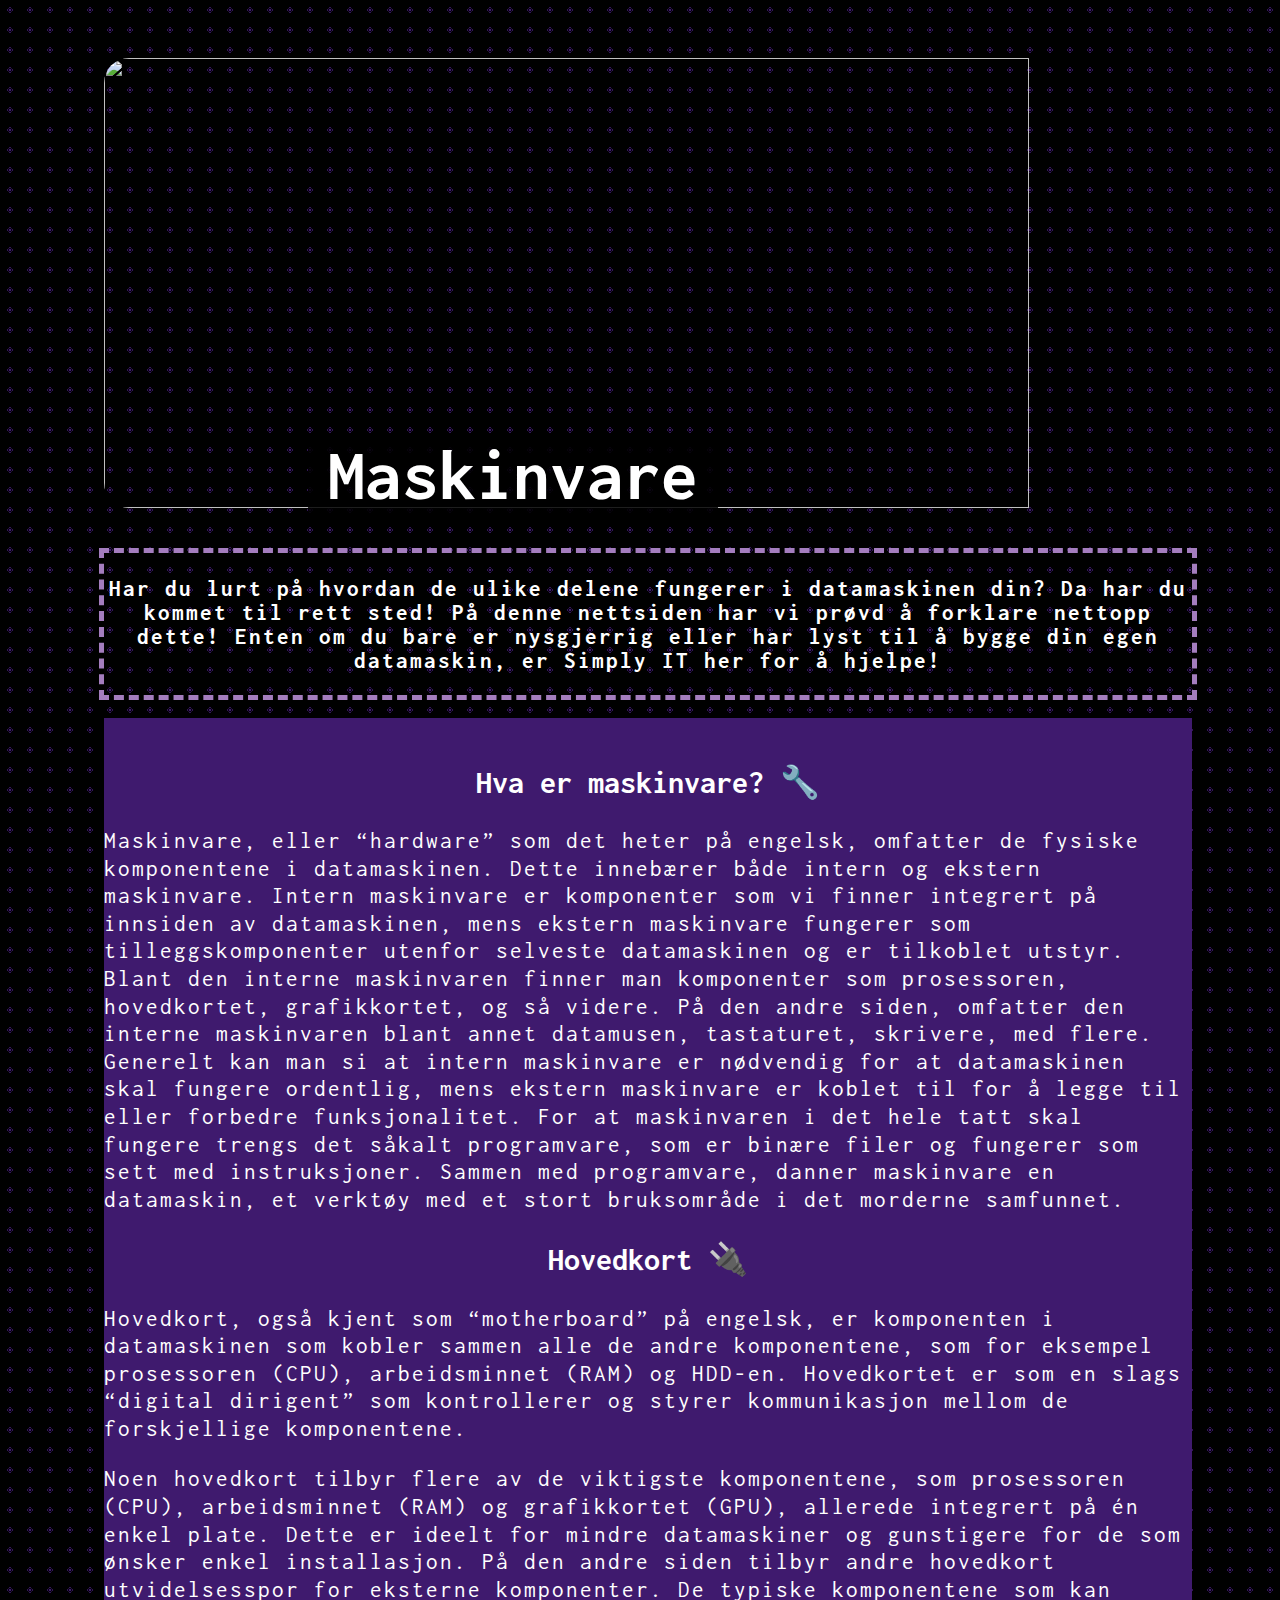
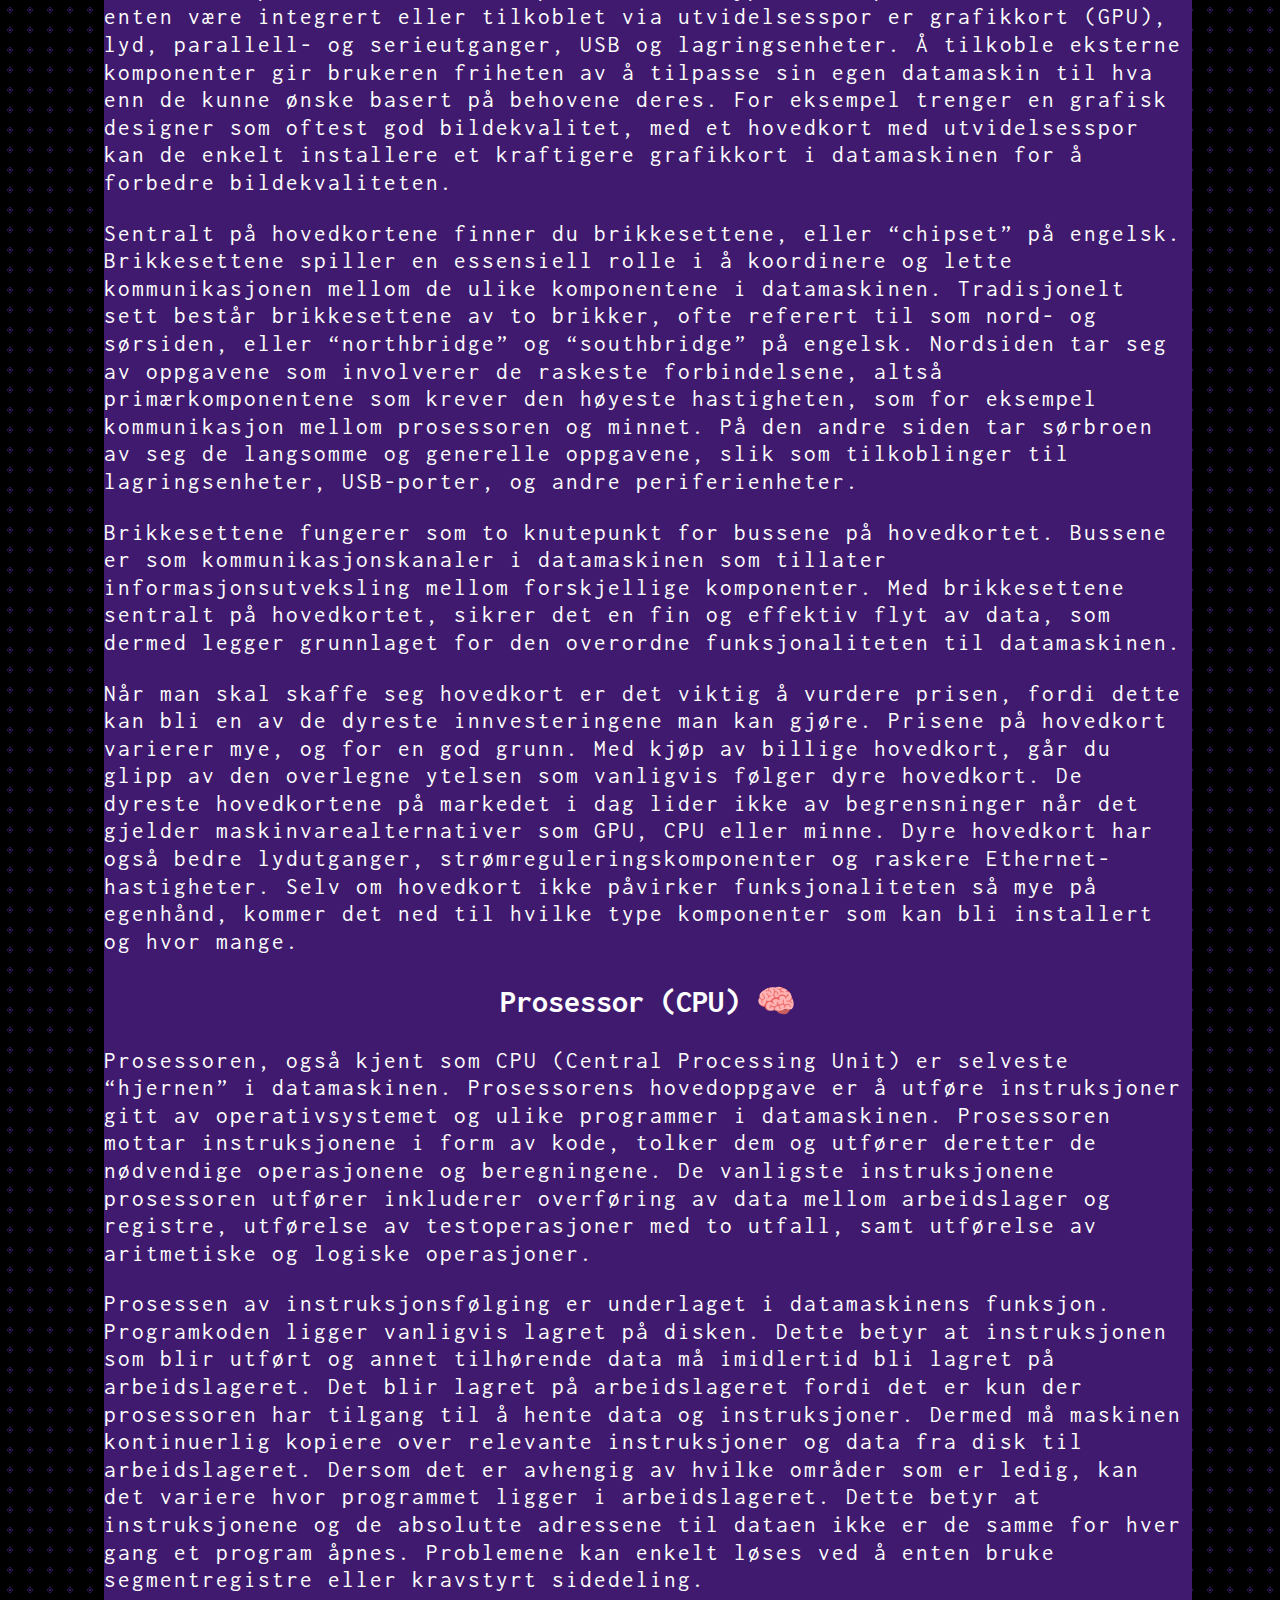
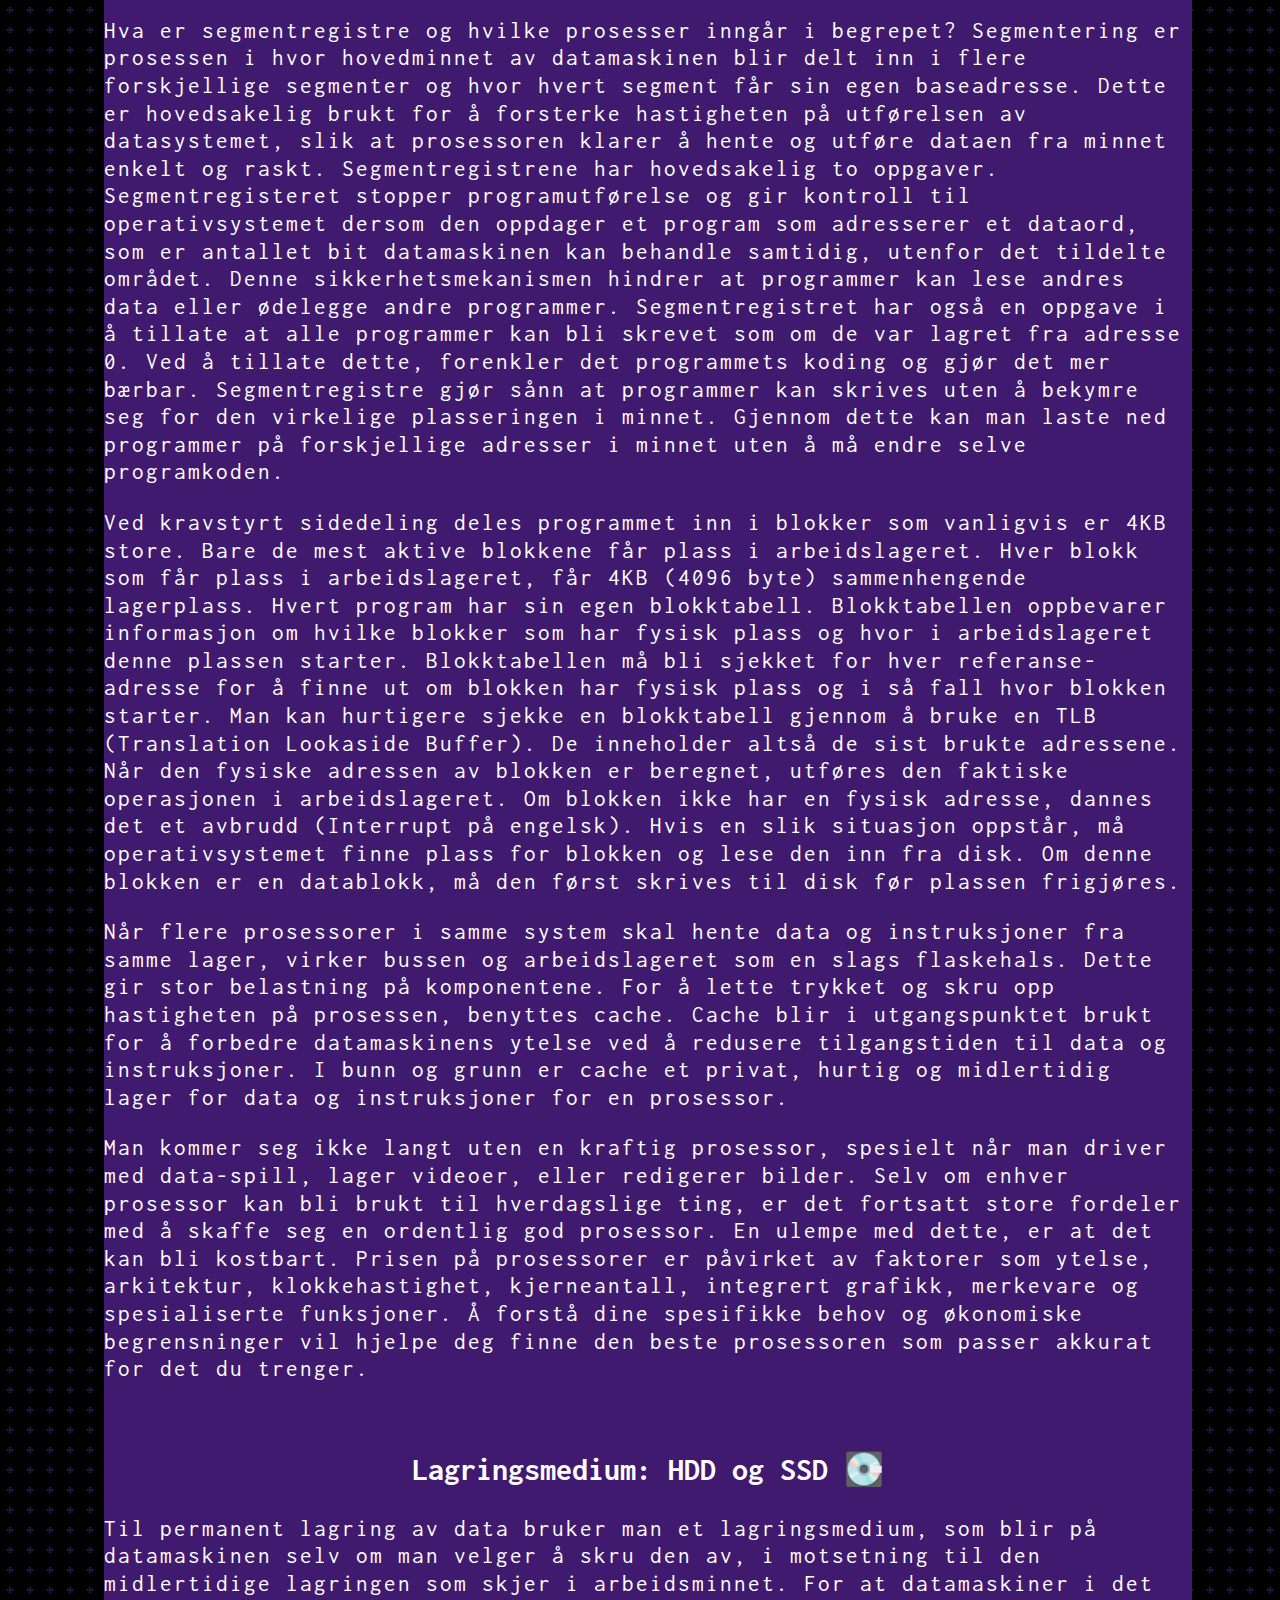
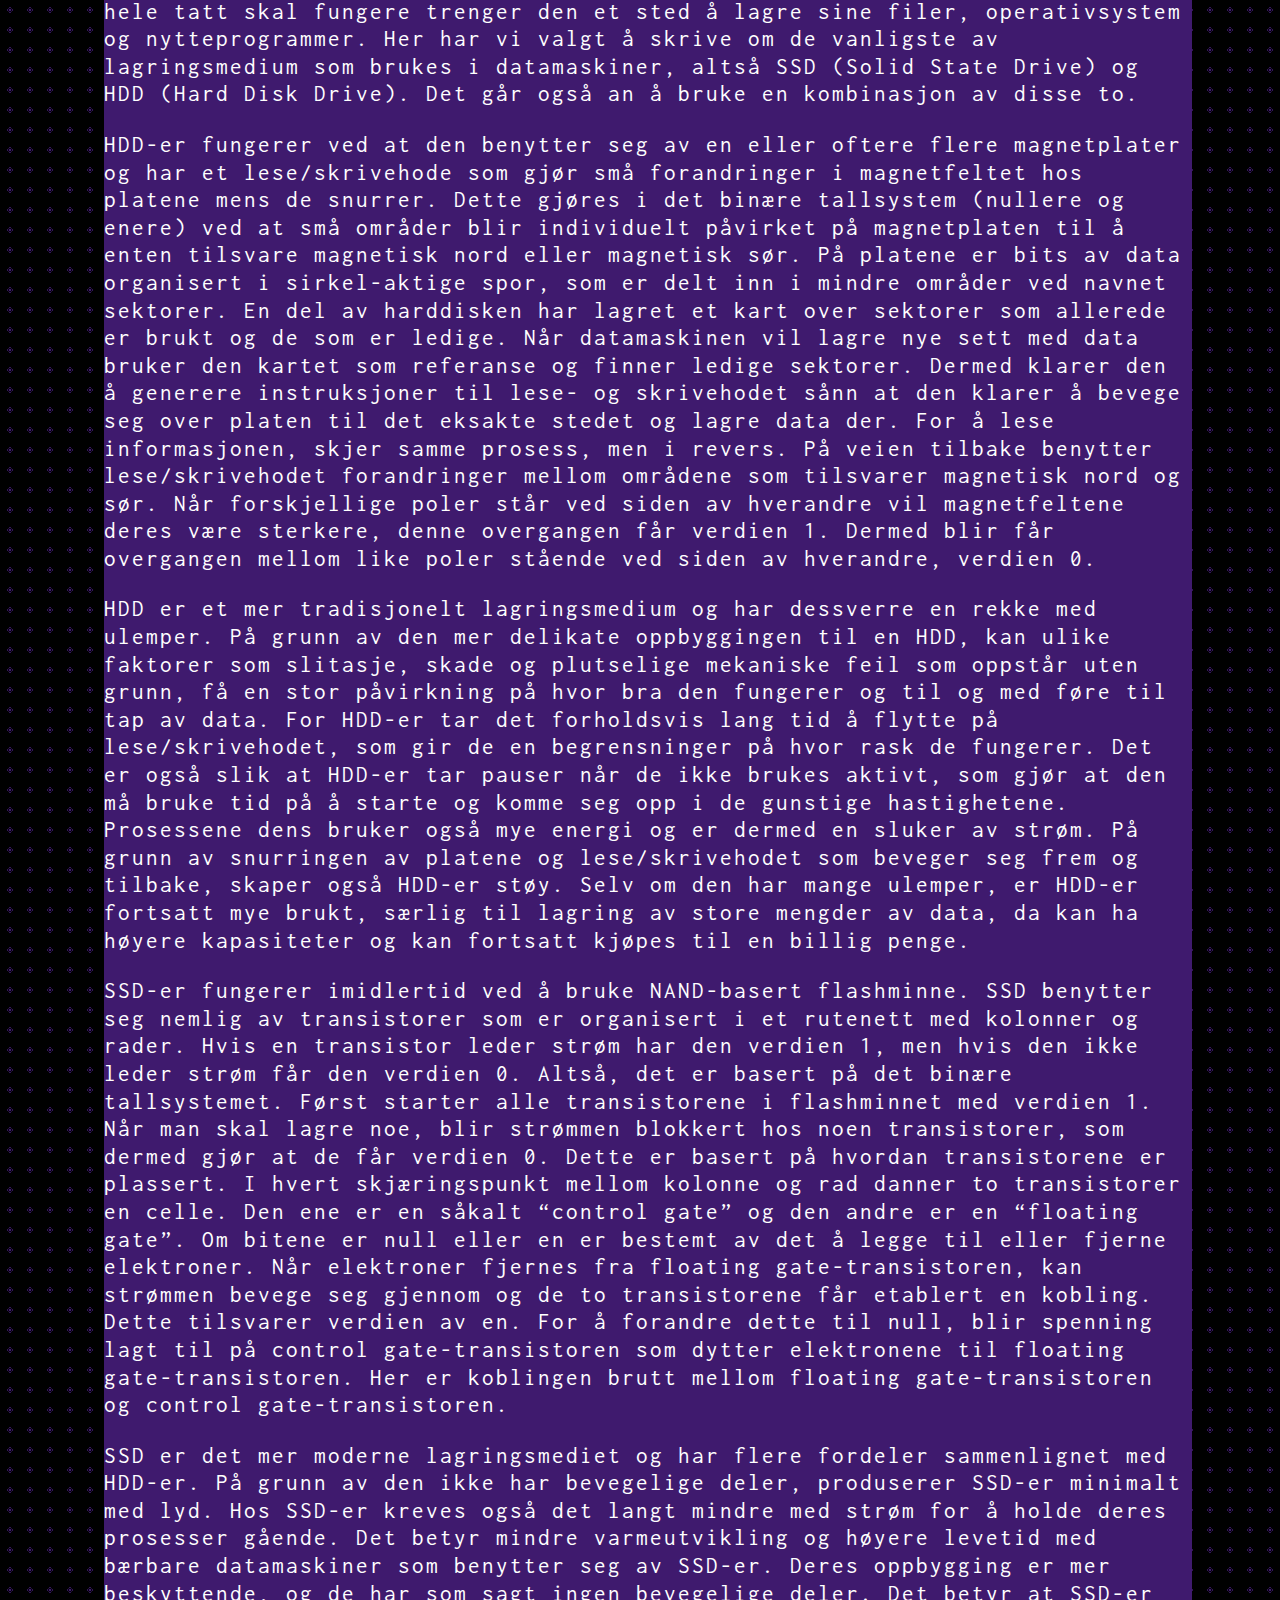
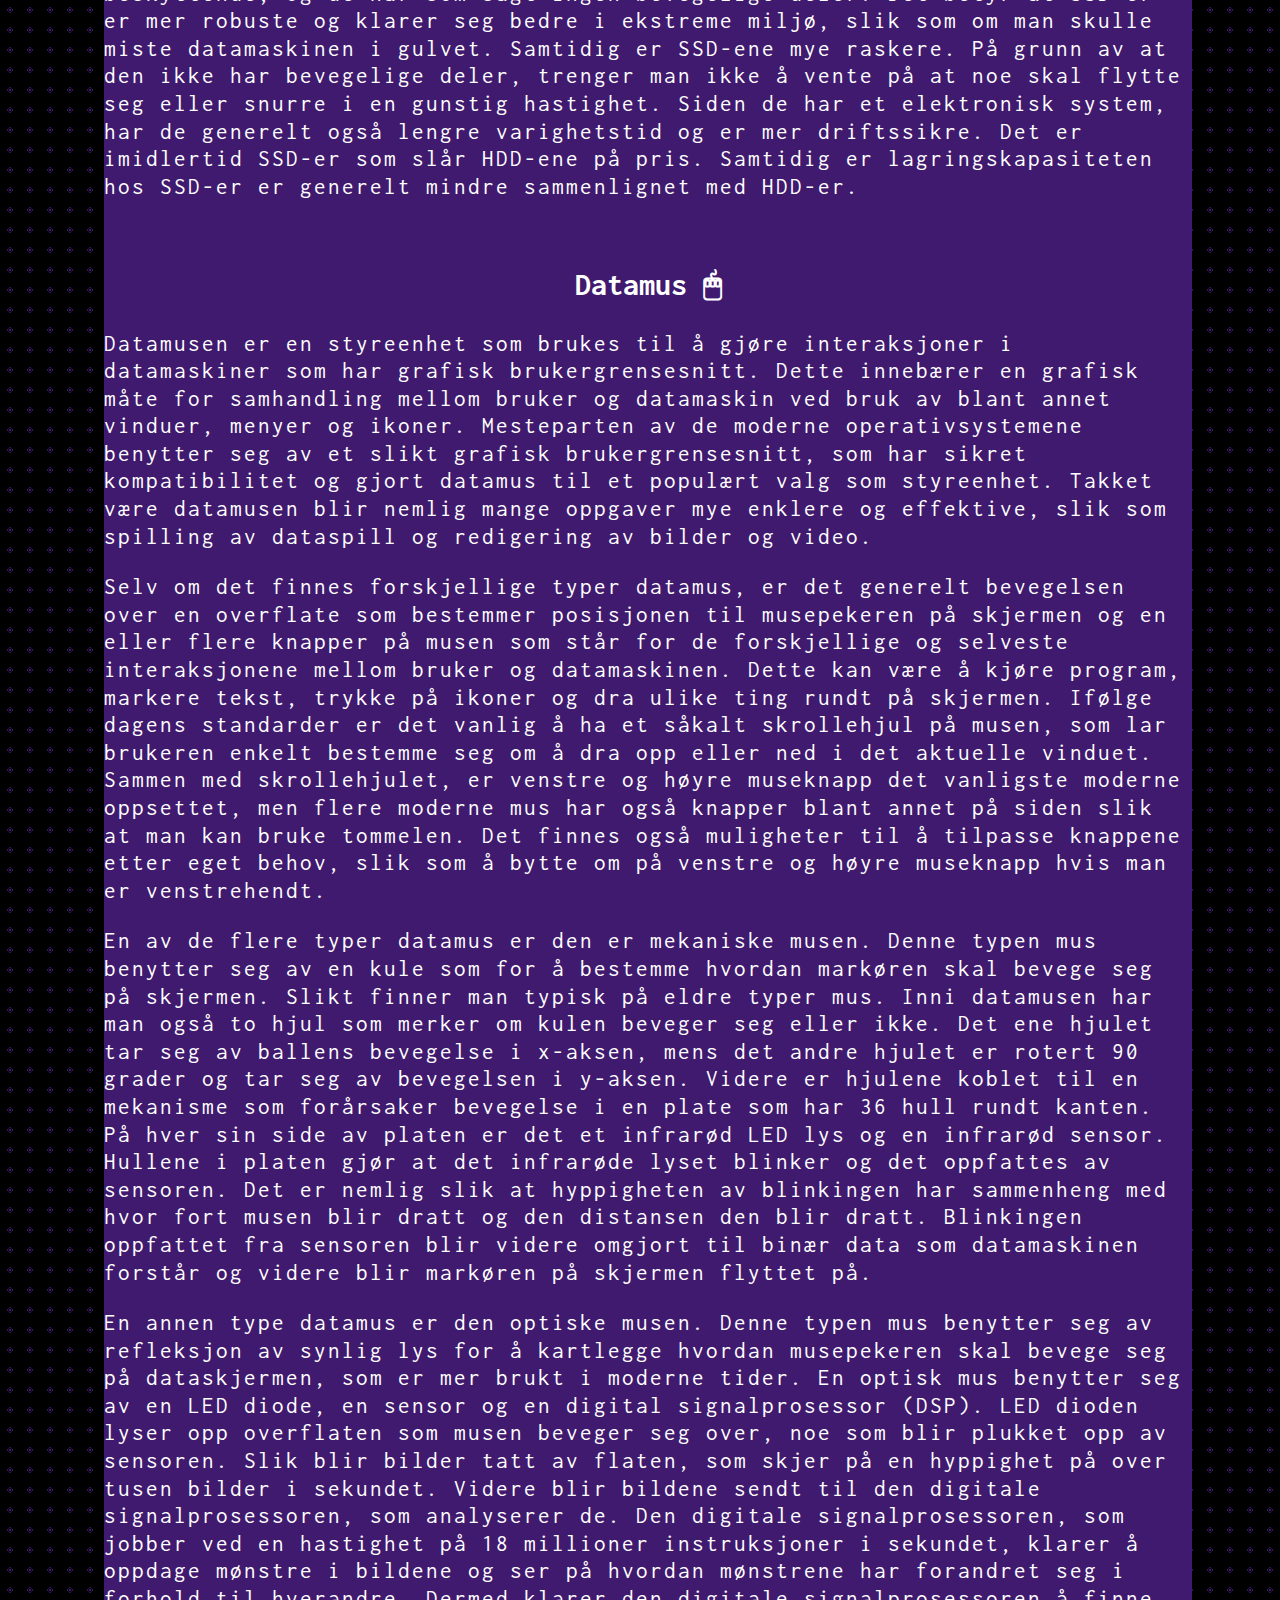
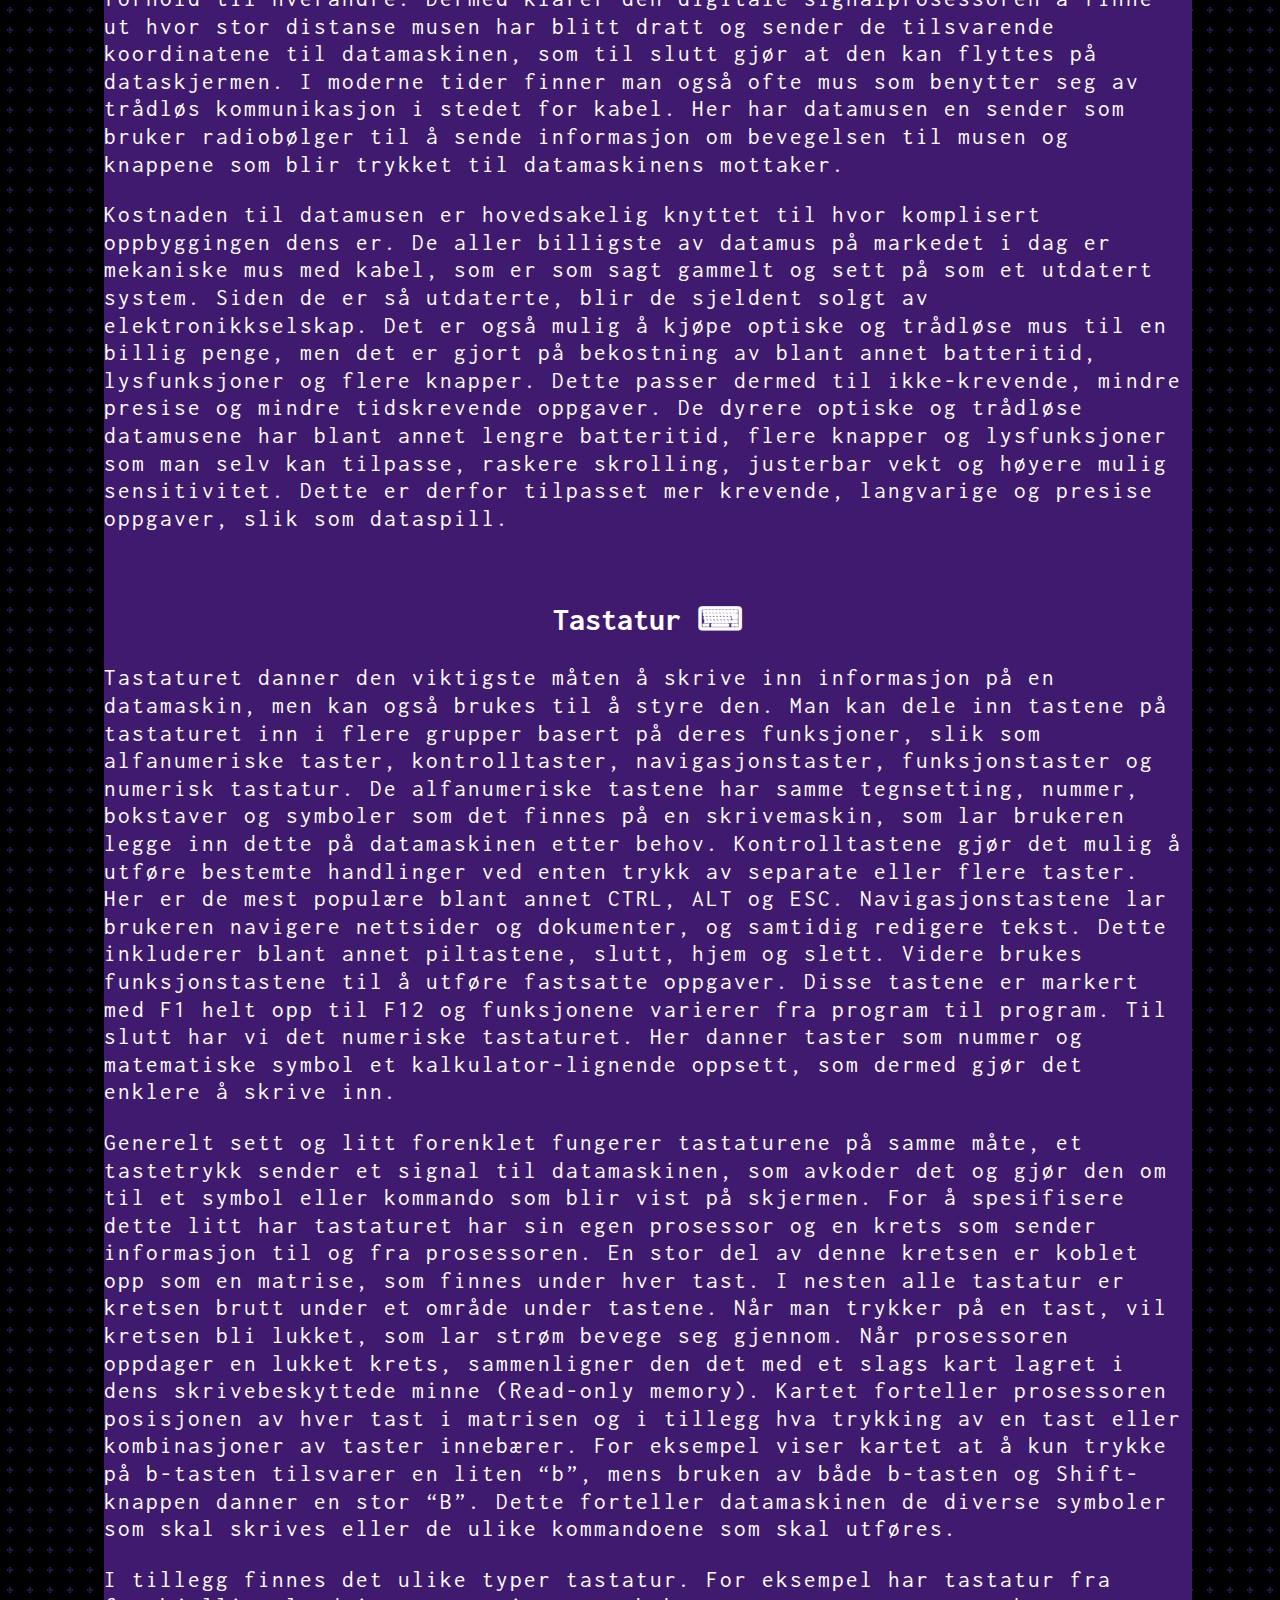
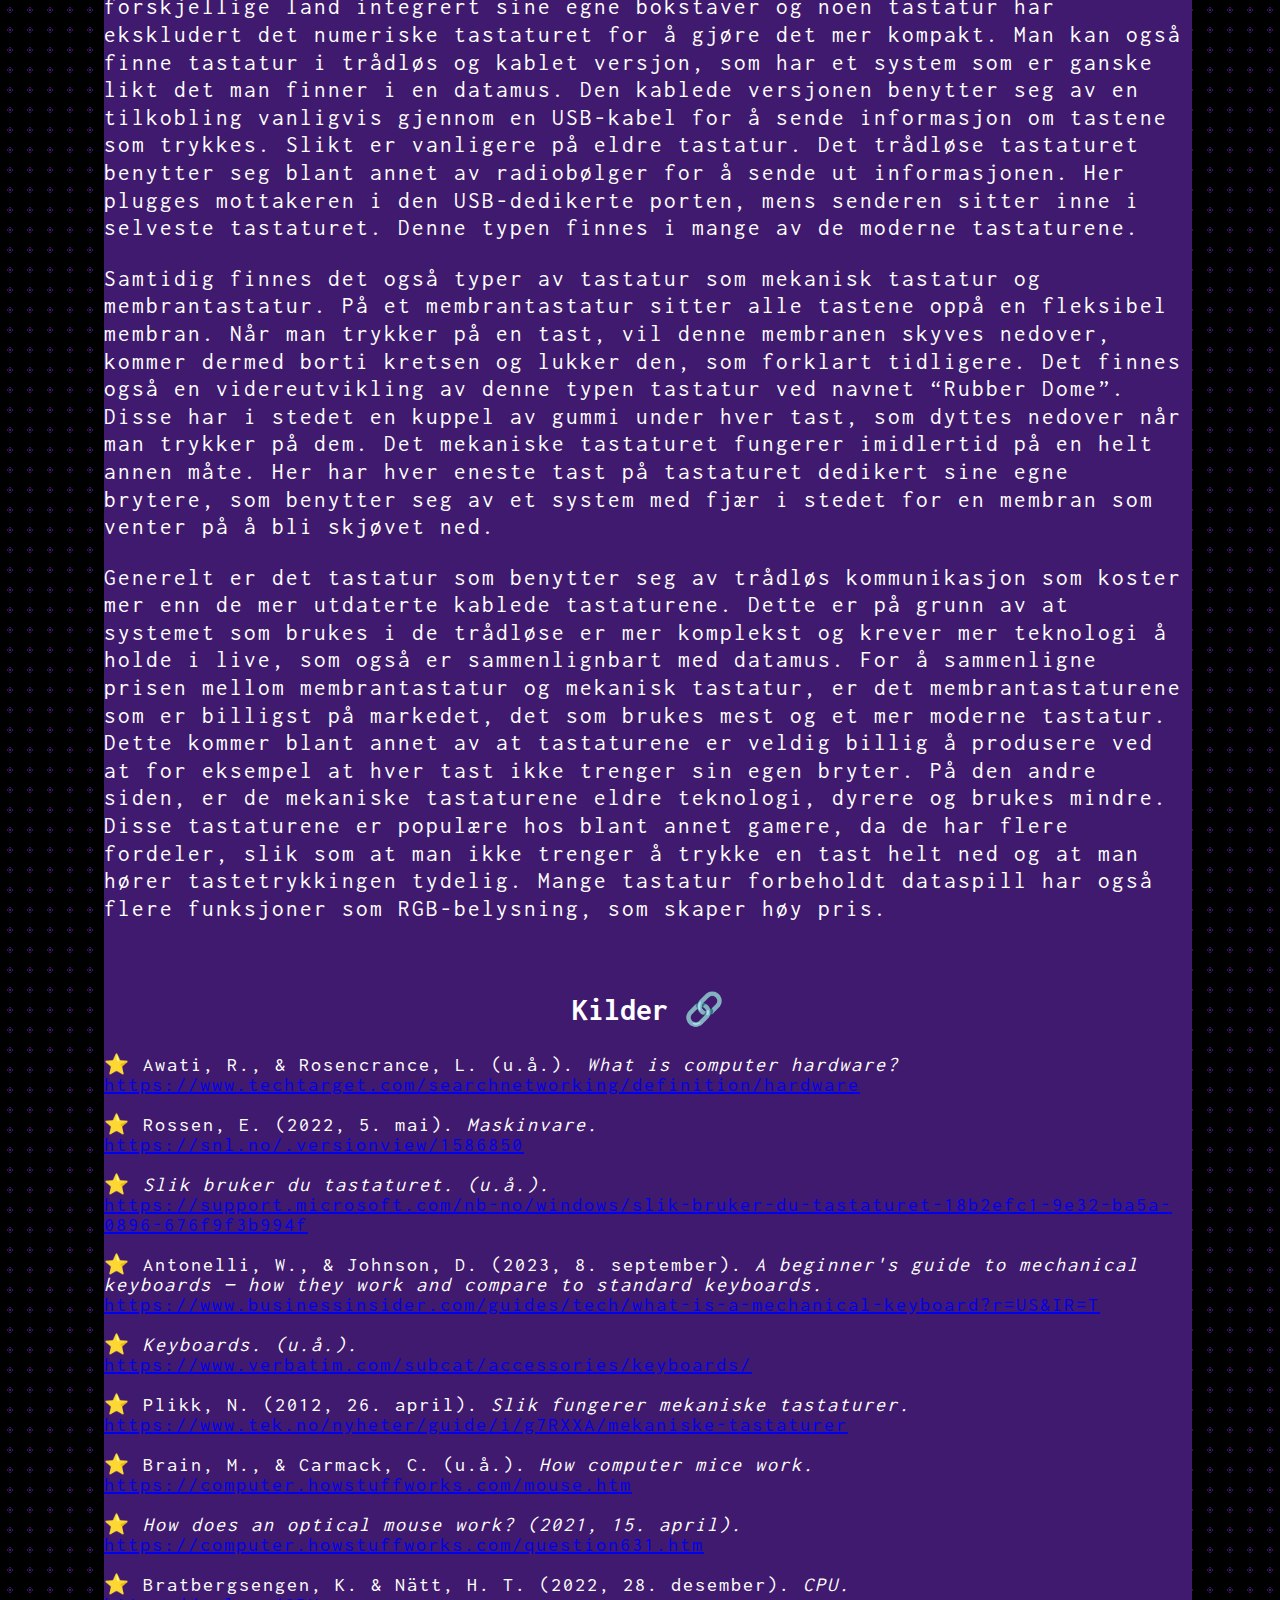
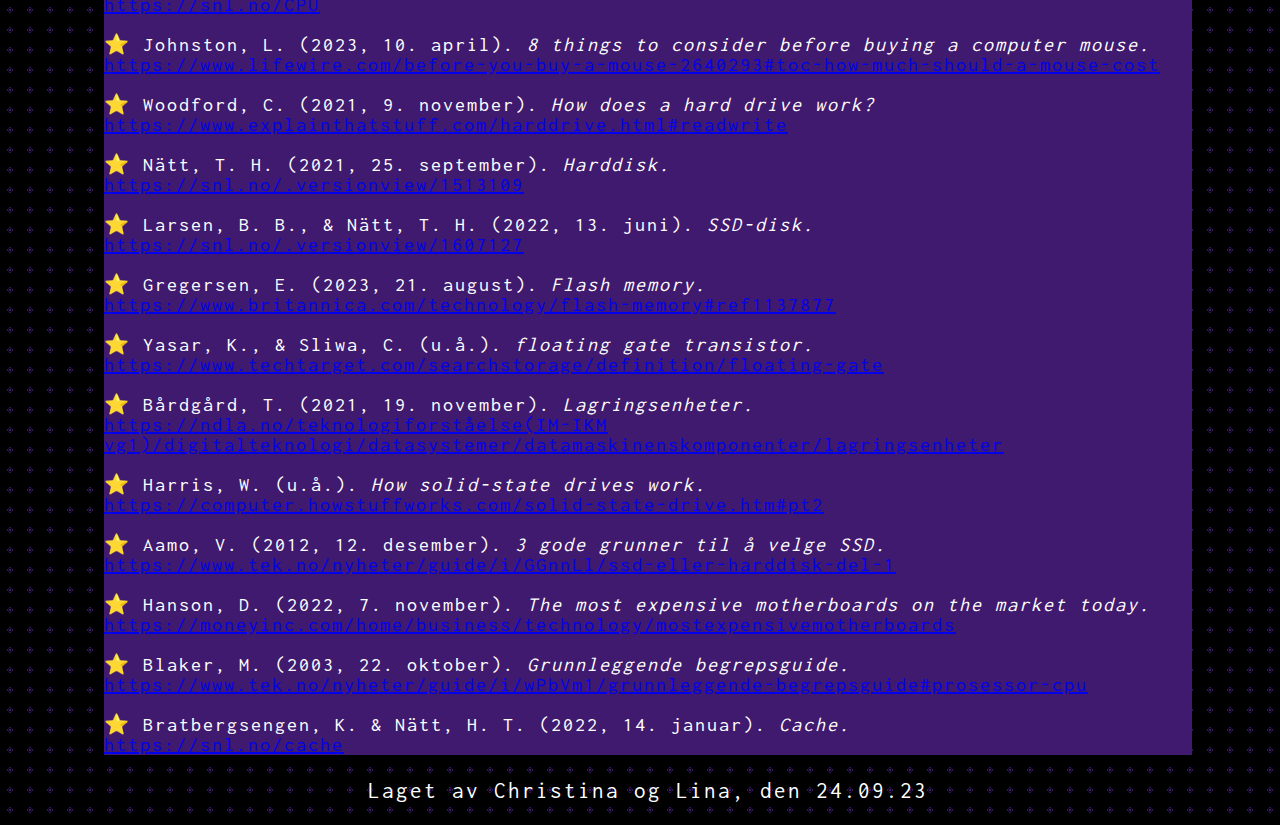
==== index.html @ 4f57393b "save" ====
<!DOCTYPE html>
<html lang="no">
<head>
    <meta charset="UTF-8">
    <meta name="viewport" content="width=device-width, initial-scale=1.0">
    <link rel="icon" type="image/x-icon" href="">
    <link rel="stylesheet" type="text/css" href="style.css">
    <link rel="icon" type="image/x-icon" href="https://media.discordapp.net/attachments/778579694262026281/1151841496878821406/favicon-32x32.png?width=40&height=40">
    <link href="https://fonts.googleapis.com/css2?family=Inconsolata&display=swap" rel="stylesheet">
    <title>Simply IT</title>
</head>
<body>
    <div class="beholder"><img src="https://www.raypcb.com/wp-content/uploads/2021/07/purple-pcb.jpg" class="kretskortbilde">
        <h1 class="tittel">Maskinvare</h1>
    </div>
    <br>
    <br>
    <div class="introduksjonsboks">
        <p><b>Har du lurt på hvordan de ulike delene fungerer i datamaskinen din? Da har du kommet til rett sted! På denne nettsiden har vi prøvd å forklare nettopp dette! Enten om du bare er nysgjerrig eller har lyst til å bygge din egen datamaskin, er Simply IT her for å hjelpe!</b></p>
    </div>
    <br>
    <div class="hovedbakgrunn">
        <br>
        <h2>Hva er maskinvare? &#x1F527;</h2>
        <p class="innhold">Maskinvare, eller “hardware” som det heter på engelsk, omfatter de fysiske komponentene i datamaskinen. Dette innebærer både intern og ekstern maskinvare. Intern maskinvare er komponenter som vi finner integrert på innsiden av datamaskinen, mens ekstern maskinvare fungerer som tilleggskomponenter utenfor selveste datamaskinen og er tilkoblet utstyr. Blant den interne maskinvaren finner man komponenter som prosessoren, hovedkortet, grafikkortet, og så videre. På den andre siden, omfatter den interne maskinvaren blant annet datamusen, tastaturet, skrivere, med flere. Generelt kan man si at intern maskinvare er nødvendig for at datamaskinen skal fungere ordentlig, mens ekstern maskinvare er koblet til for å legge til eller forbedre funksjonalitet. For at maskinvaren i det hele tatt skal fungere trengs det såkalt programvare, som er binære filer og fungerer som sett med instruksjoner. Sammen med programvare, danner maskinvare en datamaskin, et verktøy med et stort bruksområde i det morderne samfunnet.</p>
        <h2>Hovedkort &#x1F50C;</h2>
        <p class="innhold">Hovedkort, også kjent som “motherboard” på engelsk, er komponenten i datamaskinen som kobler sammen alle de andre komponentene, som for eksempel prosessoren (CPU), arbeidsminnet (RAM) og HDD-en. Hovedkortet er som en slags “digital dirigent” som kontrollerer og styrer kommunikasjon mellom de forskjellige komponentene.</p>
        <p class="innhold">Noen hovedkort tilbyr flere av de viktigste komponentene, som prosessoren (CPU), arbeidsminnet (RAM) og grafikkortet (GPU), allerede integrert på én enkel plate. Dette er ideelt for mindre datamaskiner og gunstigere for de som ønsker enkel installasjon. På den andre siden tilbyr andre hovedkort utvidelsesspor for eksterne komponenter. De typiske komponentene som kan enten være integrert eller tilkoblet via utvidelsesspor er grafikkort (GPU), lyd, parallell- og serieutganger, USB og lagringsenheter. Å tilkoble eksterne komponenter gir brukeren friheten av å tilpasse sin egen datamaskin til hva enn de kunne ønske basert på behovene deres. For eksempel trenger en grafisk designer som oftest god bildekvalitet, med et hovedkort med utvidelsesspor kan de enkelt installere et kraftigere grafikkort i datamaskinen for å forbedre bildekvaliteten.</p>
        <p class="innhold">Sentralt på hovedkortene finner du brikkesettene, eller “chipset” på engelsk. Brikkesettene spiller en essensiell rolle i å koordinere og lette kommunikasjonen mellom de ulike komponentene i datamaskinen. Tradisjonelt sett består brikkesettene av to brikker, ofte referert til som nord- og sørsiden, eller “northbridge” og “southbridge” på engelsk. Nordsiden tar seg av oppgavene som involverer de raskeste forbindelsene, altså primærkomponentene som krever den høyeste hastigheten, som for eksempel kommunikasjon mellom prosessoren og minnet. På den andre siden tar sørbroen av seg de langsomme og generelle oppgavene, slik som tilkoblinger til lagringsenheter, USB-porter, og andre periferienheter.</p>
        <p class="innhold">Brikkesettene fungerer som to knutepunkt for bussene på hovedkortet. Bussene er som kommunikasjonskanaler i datamaskinen som tillater informasjonsutveksling mellom forskjellige komponenter. Med brikkesettene sentralt på hovedkortet, sikrer det en fin og effektiv flyt av data, som dermed legger grunnlaget for den overordne funksjonaliteten til datamaskinen.</p>
        <p class="innhold">Når man skal skaffe seg hovedkort er det viktig å vurdere prisen, fordi dette kan bli en av de dyreste innvesteringene man kan gjøre. Prisene på hovedkort varierer mye, og for en god grunn. Med kjøp av billige hovedkort, går du glipp av den overlegne ytelsen som vanligvis følger dyre hovedkort. De dyreste hovedkortene på markedet i dag lider ikke av begrensninger når det gjelder maskinvarealternativer som GPU, CPU eller minne. Dyre hovedkort har også bedre lydutganger, strømreguleringskomponenter og raskere Ethernet-hastigheter. Selv om hovedkort ikke påvirker funksjonaliteten så mye på egenhånd, kommer det ned til hvilke type komponenter som kan bli installert og hvor mange.</p>
        <h2>Prosessor (CPU) &#x1F9E0;</h2>
        <p class="innhold">Prosessoren, også kjent som CPU (Central Processing Unit) er selveste “hjernen” i datamaskinen. Prosessorens hovedoppgave er å utføre instruksjoner gitt av operativsystemet og ulike programmer i datamaskinen. Prosessoren mottar instruksjonene i form av kode, tolker dem og utfører deretter de nødvendige operasjonene og beregningene. De vanligste instruksjonene prosessoren utfører inkluderer overføring av data mellom arbeidslager og registre, utførelse av testoperasjoner med to utfall, samt utførelse av aritmetiske og logiske operasjoner.</p>
        <p class="innhold">Prosessen av instruksjonsfølging er underlaget i datamaskinens funksjon. Programkoden ligger vanligvis lagret på disken. Dette betyr at instruksjonen som blir utført og annet tilhørende data må imidlertid bli lagret på arbeidslageret. Det blir lagret på arbeidslageret fordi det er kun der prosessoren har tilgang til å hente data og instruksjoner. Dermed må maskinen kontinuerlig kopiere over relevante instruksjoner og data fra disk til arbeidslageret. Dersom det er avhengig av hvilke områder som er ledig, kan det variere hvor programmet ligger i arbeidslageret. Dette betyr at instruksjonene og de absolutte adressene til dataen ikke er de samme for hver gang et program åpnes. Problemene kan enkelt løses ved å enten bruke segmentregistre eller kravstyrt sidedeling.</p>
        <p class="innhold">Hva er segmentregistre og hvilke prosesser inngår i begrepet? Segmentering er prosessen i hvor hovedminnet av datamaskinen blir delt inn i flere forskjellige segmenter og hvor hvert segment får sin egen baseadresse. Dette er hovedsakelig brukt for å forsterke hastigheten på utførelsen av datasystemet, slik at prosessoren klarer å hente og utføre dataen fra minnet enkelt og raskt. Segmentregistrene har hovedsakelig to oppgaver. Segmentregisteret stopper programutførelse og gir kontroll til operativsystemet dersom den oppdager et program som adresserer et dataord, som er antallet bit datamaskinen kan behandle samtidig, utenfor det tildelte området. Denne sikkerhetsmekanismen hindrer at programmer kan lese andres data eller ødelegge andre programmer. Segmentregistret har også en oppgave i å tillate at alle programmer kan bli skrevet som om de var lagret fra adresse 0. Ved å tillate dette, forenkler det programmets koding og gjør det mer bærbar. Segmentregistre gjør sånn at programmer kan skrives uten å bekymre seg for den virkelige plasseringen i minnet. Gjennom dette kan man laste ned programmer på forskjellige adresser i minnet uten å må endre selve programkoden.</p>
        <p class="innhold">Ved kravstyrt sidedeling deles programmet inn i blokker som vanligvis er 4KB store. Bare de mest aktive blokkene får plass i arbeidslageret. Hver blokk som får plass i arbeidslageret, får 4KB (4096 byte) sammenhengende lagerplass. Hvert program har sin egen blokktabell. Blokktabellen oppbevarer informasjon om hvilke blokker som har fysisk plass og hvor i arbeidslageret denne plassen starter. Blokktabellen må bli sjekket for hver referanse-adresse for å finne ut om blokken har fysisk plass og i så fall hvor blokken starter. Man kan hurtigere sjekke en blokktabell gjennom å bruke en TLB (Translation Lookaside Buffer). De inneholder altså de sist brukte adressene. Når den fysiske adressen av blokken er beregnet, utføres den faktiske operasjonen i arbeidslageret. Om blokken ikke har en fysisk adresse, dannes det et avbrudd (Interrupt på engelsk). Hvis en slik situasjon oppstår, må operativsystemet finne plass for blokken og lese den inn fra disk. Om denne blokken er en datablokk, må den først skrives til disk før plassen frigjøres.</p>
        <p class="innhold">Når flere prosessorer i samme system skal hente data og instruksjoner fra samme lager, virker bussen og arbeidslageret som en slags flaskehals. Dette gir stor belastning på komponentene. For å lette trykket og skru opp hastigheten på prosessen, benyttes cache. Cache blir i utgangspunktet brukt for å forbedre datamaskinens ytelse ved å redusere tilgangstiden til data og instruksjoner. I bunn og grunn er cache et privat, hurtig og midlertidig lager for data og instruksjoner for en prosessor.</p>
        <p class="innhold">Man kommer seg ikke langt uten en kraftig prosessor, spesielt når man driver med data-spill, lager videoer, eller redigerer bilder. Selv om enhver prosessor kan bli brukt til hverdagslige ting, er det fortsatt store fordeler med å skaffe seg en ordentlig god prosessor. En ulempe med dette, er at det kan bli kostbart. Prisen på prosessorer er påvirket av faktorer som ytelse, arkitektur, klokkehastighet, kjerneantall, integrert grafikk, merkevare og spesialiserte funksjoner. Å forstå dine spesifikke behov og økonomiske begrensninger vil hjelpe deg finne den beste prosessoren som passer akkurat for det du trenger.</p>
        <br>
        <h2>Lagringsmedium: HDD og SSD &#x1F4BD;</h2>
        <p class="innhold">Til permanent lagring av data bruker man et lagringsmedium, som blir på datamaskinen selv om man velger å skru den av, i motsetning til den midlertidige lagringen som skjer i arbeidsminnet. For at datamaskiner i det hele tatt skal fungere trenger den et sted å lagre sine filer, operativsystem og nytteprogrammer. Her har vi valgt å skrive om de vanligste av lagringsmedium som brukes i datamaskiner, altså SSD (Solid State Drive) og HDD (Hard Disk Drive). Det går også an å bruke en kombinasjon av disse to.</p>
        <p class="innhold">HDD-er fungerer ved at den benytter seg av en eller oftere flere magnetplater og har et lese/skrivehode som gjør små forandringer i magnetfeltet hos platene mens de snurrer. Dette gjøres i det binære tallsystem (nullere og enere) ved at små områder blir individuelt påvirket på magnetplaten til å enten tilsvare magnetisk nord eller magnetisk sør. På platene er bits av data organisert i sirkel-aktige spor, som er delt inn i mindre områder ved navnet sektorer. En del av harddisken har lagret et kart over sektorer som allerede er brukt og de som er ledige. Når datamaskinen vil lagre nye sett med data bruker den kartet som referanse og finner ledige sektorer. Dermed klarer den å generere instruksjoner til lese- og skrivehodet sånn at den klarer å bevege seg over platen til det eksakte stedet og lagre data der. For å lese informasjonen, skjer samme prosess, men i revers. På veien tilbake benytter lese/skrivehodet forandringer mellom områdene som tilsvarer magnetisk nord og sør. Når forskjellige poler står ved siden av hverandre vil magnetfeltene deres være sterkere, denne overgangen får verdien 1. Dermed blir får overgangen mellom like poler stående ved siden av hverandre, verdien 0.</p>
        <p class="innhold">HDD er et mer tradisjonelt lagringsmedium og har dessverre en rekke med ulemper. På grunn av den mer delikate oppbyggingen til en HDD, kan ulike faktorer som slitasje, skade og plutselige mekaniske feil som oppstår uten grunn, få en stor påvirkning på hvor bra den fungerer og til og med føre til tap av data. For HDD-er tar det forholdsvis lang tid å flytte på lese/skrivehodet, som gir de en begrensninger på hvor rask de fungerer. Det er også slik at HDD-er tar pauser når de ikke brukes aktivt, som gjør at den må bruke tid på å starte og komme seg opp i de gunstige hastighetene. Prosessene dens bruker også mye energi og er dermed en sluker av strøm. På grunn av snurringen av platene og lese/skrivehodet som beveger seg frem og tilbake, skaper også HDD-er støy. Selv om den har mange ulemper, er HDD-er fortsatt mye brukt, særlig til lagring av store mengder av data, da kan ha høyere kapasiteter og kan fortsatt kjøpes til en billig penge.</p>
        <p class="innhold">SSD-er fungerer imidlertid ved å bruke NAND-basert flashminne. SSD benytter seg nemlig av transistorer som er organisert i et rutenett med kolonner og rader. Hvis en transistor leder strøm har den verdien 1, men hvis den ikke leder strøm får den verdien 0. Altså, det er basert på det binære tallsystemet. Først starter alle transistorene i flashminnet med verdien 1. Når man skal lagre noe, blir strømmen blokkert hos noen transistorer, som dermed gjør at de får verdien 0. Dette er basert på hvordan transistorene er plassert. I hvert skjæringspunkt mellom kolonne og rad danner to transistorer en celle. Den ene er en såkalt “control gate” og den andre er en “floating gate”. Om bitene er null eller en er bestemt av det å legge til eller fjerne elektroner. Når elektroner fjernes fra floating gate-transistoren, kan strømmen bevege seg gjennom og de to transistorene får etablert en kobling. Dette tilsvarer verdien av en. For å forandre dette til null, blir spenning lagt til på control gate-transistoren som dytter elektronene til floating gate-transistoren. Her er koblingen brutt mellom floating gate-transistoren og control gate-transistoren.</p>
        <p class="innhold">SSD er det mer moderne lagringsmediet og har flere fordeler sammenlignet med HDD-er. På grunn av den ikke har bevegelige deler, produserer SSD-er minimalt med lyd. Hos SSD-er kreves også det langt mindre med strøm for å holde deres prosesser gående. Det betyr mindre varmeutvikling og høyere levetid med bærbare datamaskiner som benytter seg av SSD-er. Deres oppbygging er mer beskyttende, og de har som sagt ingen bevegelige deler. Det betyr at SSD-er er mer robuste og klarer seg bedre i ekstreme miljø, slik som om man skulle miste datamaskinen i gulvet. Samtidig er SSD-ene mye raskere. På grunn av at den ikke har bevegelige deler, trenger man ikke å vente på at noe skal flytte seg eller snurre i en gunstig hastighet. Siden de har et elektronisk system, har de generelt også lengre varighetstid og er mer driftssikre. Det er imidlertid SSD-er som slår HDD-ene på pris. Samtidig er lagringskapasiteten hos SSD-er er generelt mindre sammenlignet med HDD-er. </p>
        <br>
        <h2>Datamus &#x1F5B1;</h2>
        <p class="innhold">Datamusen er en styreenhet som brukes til å gjøre interaksjoner i datamaskiner som har grafisk brukergrensesnitt. Dette innebærer en grafisk måte for samhandling mellom bruker og datamaskin ved bruk av blant annet vinduer, menyer og ikoner. Mesteparten av de moderne operativsystemene benytter seg av et slikt grafisk brukergrensesnitt, som har sikret kompatibilitet og gjort datamus til et populært valg som styreenhet. Takket være datamusen blir nemlig mange oppgaver mye enklere og effektive, slik som spilling av dataspill og redigering av bilder og video.</p>
        <p class="innhold">Selv om det finnes forskjellige typer datamus, er det generelt bevegelsen over en overflate som bestemmer posisjonen til musepekeren på skjermen og en eller flere knapper på musen som står for de forskjellige og selveste interaksjonene mellom bruker og datamaskinen. Dette kan være å kjøre program, markere tekst, trykke på ikoner og dra ulike ting rundt på skjermen. Ifølge dagens standarder er det vanlig å ha et såkalt skrollehjul på musen, som lar brukeren enkelt bestemme seg om å dra opp eller ned i det aktuelle vinduet. Sammen med skrollehjulet, er venstre og høyre museknapp det vanligste moderne oppsettet, men flere moderne mus har også knapper blant annet på siden slik at man kan bruke tommelen. Det finnes også muligheter til å tilpasse knappene etter eget behov, slik som å bytte om på venstre og høyre museknapp hvis man er venstrehendt.</p>
        <p class="innhold">En av de flere typer datamus er den er mekaniske musen. Denne typen mus benytter seg av en kule som for å bestemme hvordan markøren skal bevege seg på skjermen. Slikt finner man typisk på eldre typer mus. Inni datamusen har man også to hjul som merker om kulen beveger seg eller ikke. Det ene hjulet tar seg av ballens bevegelse i x-aksen, mens det andre hjulet er rotert 90 grader og tar seg av bevegelsen i y-aksen. Videre er hjulene koblet til en mekanisme som forårsaker bevegelse i en plate som har 36 hull rundt kanten. På hver sin side av platen er det et infrarød LED lys og en infrarød sensor. Hullene i platen gjør at det infrarøde lyset blinker og det oppfattes av sensoren. Det er nemlig slik at hyppigheten av blinkingen har sammenheng med hvor fort musen blir dratt og den distansen den blir dratt. Blinkingen oppfattet fra sensoren blir videre omgjort til binær data som datamaskinen forstår og videre blir markøren på skjermen flyttet på. </p>
        <p class="innhold">En annen type datamus er den optiske musen. Denne typen mus benytter seg av refleksjon av synlig lys for å kartlegge hvordan musepekeren skal bevege seg på dataskjermen, som er mer brukt i moderne tider. En optisk mus benytter seg av en LED diode, en sensor og en digital signalprosessor (DSP). LED dioden lyser opp overflaten som musen beveger seg over, noe som blir plukket opp av sensoren. Slik blir bilder tatt av flaten, som skjer på en hyppighet på over tusen bilder i sekundet. Videre blir bildene sendt til den digitale signalprosessoren, som analyserer de. Den digitale signalprosessoren, som jobber ved en hastighet på 18 millioner instruksjoner i sekundet, klarer å oppdage mønstre i bildene og ser på hvordan mønstrene har forandret seg i forhold til hverandre. Dermed klarer den digitale signalprosessoren å finne ut hvor stor distanse musen har blitt dratt og sender de tilsvarende koordinatene til datamaskinen, som til slutt gjør at den kan flyttes på dataskjermen. I moderne tider finner man også ofte mus som benytter seg av trådløs kommunikasjon i stedet for kabel. Her har datamusen en sender som bruker radiobølger til å sende informasjon om bevegelsen til musen og knappene som blir trykket til datamaskinens mottaker.</p>
        <p class="innhold">Kostnaden til datamusen er hovedsakelig knyttet til hvor komplisert oppbyggingen dens er. De aller billigste av datamus på markedet i dag er mekaniske mus med kabel, som er som sagt gammelt og sett på som et utdatert system. Siden de er så utdaterte, blir de sjeldent solgt av elektronikkselskap. Det er også mulig å kjøpe optiske og trådløse mus til en billig penge, men det er gjort på bekostning av blant annet batteritid, lysfunksjoner og flere knapper. Dette passer dermed til ikke-krevende, mindre presise og mindre tidskrevende oppgaver. De dyrere optiske og trådløse datamusene har blant annet lengre batteritid, flere knapper og lysfunksjoner som man selv kan tilpasse, raskere skrolling, justerbar vekt og høyere mulig sensitivitet. Dette er derfor tilpasset mer krevende, langvarige og presise oppgaver, slik som dataspill.</p>
        <br>
        <h2>Tastatur &#x2328;</h2>
        <p class="innhold">Tastaturet danner den viktigste måten å skrive inn informasjon på en datamaskin, men kan også brukes til å styre den. Man kan dele inn tastene på tastaturet inn i flere grupper basert på deres funksjoner, slik som alfanumeriske taster, kontrolltaster, navigasjonstaster, funksjonstaster og numerisk tastatur. De alfanumeriske tastene har samme tegnsetting, nummer, bokstaver og symboler som det finnes på en skrivemaskin, som lar brukeren legge inn dette på datamaskinen etter behov. Kontrolltastene gjør det mulig å utføre bestemte handlinger ved enten trykk av separate eller flere taster. Her er de mest populære blant annet CTRL, ALT og ESC. Navigasjonstastene lar brukeren navigere nettsider og dokumenter, og samtidig redigere tekst. Dette inkluderer blant annet piltastene, slutt, hjem og slett. Videre brukes funksjonstastene til å utføre fastsatte oppgaver. Disse tastene er markert med F1 helt opp til F12 og funksjonene varierer fra program til program. Til slutt har vi det numeriske tastaturet. Her danner taster som nummer og matematiske symbol et kalkulator-lignende oppsett, som dermed gjør det enklere å skrive inn.</p>
        <p class="innhold">Generelt sett og litt forenklet fungerer tastaturene på samme måte, et tastetrykk sender et signal til datamaskinen, som avkoder det og gjør den om til et symbol eller kommando som blir vist på skjermen. For å spesifisere dette litt har tastaturet har sin egen prosessor og en krets som sender informasjon til og fra prosessoren. En stor del av denne kretsen er koblet opp som en matrise, som finnes under hver tast. I nesten alle tastatur er kretsen brutt under et område under tastene. Når man trykker på en tast, vil kretsen bli lukket, som lar strøm bevege seg gjennom. Når prosessoren oppdager en lukket krets, sammenligner den det med et slags kart lagret i dens skrivebeskyttede minne (Read-only memory). Kartet forteller prosessoren posisjonen av hver tast i matrisen og i tillegg hva trykking av en tast eller kombinasjoner av taster innebærer. For eksempel viser kartet at å kun trykke på b-tasten tilsvarer en liten “b”, mens bruken av både b-tasten og Shift-knappen danner en stor “B”. Dette forteller datamaskinen de diverse symboler som skal skrives eller de ulike kommandoene som skal utføres.</p>
        <p class="innhold">I tillegg finnes det ulike typer tastatur. For eksempel har tastatur fra forskjellige land integrert sine egne bokstaver og noen tastatur har ekskludert det numeriske tastaturet for å gjøre det mer kompakt. Man kan også finne tastatur i trådløs og kablet versjon, som har et system som er ganske likt det man finner i en datamus. Den kablede versjonen benytter seg av en tilkobling vanligvis gjennom en USB-kabel for å sende informasjon om tastene som trykkes. Slikt er vanligere på eldre tastatur. Det trådløse tastaturet benytter seg blant annet av radiobølger for å sende ut informasjonen. Her plugges mottakeren i den USB-dedikerte porten, mens senderen sitter inne i selveste tastaturet. Denne typen finnes i mange av de moderne tastaturene.</p>
        <p class="innhold">Samtidig finnes det også typer av tastatur som mekanisk tastatur og membrantastatur. På et membrantastatur sitter alle tastene oppå en fleksibel membran. Når man trykker på en tast, vil denne membranen skyves nedover, kommer dermed borti kretsen og lukker den, som forklart tidligere. Det finnes også en videreutvikling av denne typen tastatur ved navnet “Rubber Dome”. Disse har i stedet en kuppel av gummi under hver tast, som dyttes nedover når man trykker på dem. Det mekaniske tastaturet fungerer imidlertid på en helt annen måte. Her har hver eneste tast på tastaturet dedikert sine egne brytere, som benytter seg av et system med fjær i stedet for en membran som venter på å bli skjøvet ned.</p>
        <p class="innhold">Generelt er det tastatur som benytter seg av trådløs kommunikasjon som koster mer enn de mer utdaterte kablede tastaturene. Dette er på grunn av at systemet som brukes i de trådløse er mer komplekst og krever mer teknologi å holde i live, som også er sammenlignbart med datamus. For å sammenligne prisen mellom membrantastatur og mekanisk tastatur, er det membrantastaturene som er billigst på markedet, det som brukes mest og et mer moderne tastatur. Dette kommer blant annet av at tastaturene er veldig billig å produsere ved at for eksempel at hver tast ikke trenger sin egen bryter. På den andre siden, er de mekaniske tastaturene eldre teknologi, dyrere og brukes mindre. Disse tastaturene er populære hos blant annet gamere, da de har flere fordeler, slik som at man ikke trenger å trykke en tast helt ned og at man hører tastetrykkingen tydelig. Mange tastatur forbeholdt dataspill har også flere funksjoner som RGB-belysning, som skaper høy pris.</p>
        <br>
        <h2>Kilder &#x1F517;</h2>
        <p class="kilde">&#11088; Awati, R., & Rosencrance, L. (u.å.). <i>What is computer hardware?</i><br> <a href="https://www.techtarget.com/searchnetworking/definition/hardware">https://www.techtarget.com/searchnetworking/definition/hardware</a></p>
        <p class="kilde">&#11088; Rossen, E. (2022, 5. mai). <i>Maskinvare.</i><br> <a href="https://snl.no/.versionview/1586850">https://snl.no/.versionview/1586850</a></p>
        <p class="kilde">&#11088; <i>Slik bruker du tastaturet. (u.å.).</i><br> <a href="https://support.microsoft.com/nb-no/windows/slik-bruker-du-tastaturet-18b2efc1-9e32-ba5a-0896-676f9f3b994f">https://support.microsoft.com/nb-no/windows/slik-bruker-du-tastaturet-18b2efc1-9e32-ba5a-0896-676f9f3b994f</a></p>
        <p class="kilde">&#11088; Antonelli, W., & Johnson, D. (2023, 8. september). <i>A beginner's guide to mechanical keyboards — how they work and compare to standard keyboards.</i><br> <a href="https://www.businessinsider.com/guides/tech/what-is-a-mechanical-keyboard?r=US&IR=T">https://www.businessinsider.com/guides/tech/what-is-a-mechanical-keyboard?r=US&IR=T</a></p>
        <p class="kilde">&#11088; <i>Keyboards. (u.å.).</i><br> <a href="https://www.verbatim.com/subcat/accessories/keyboards/">https://www.verbatim.com/subcat/accessories/keyboards/</a></p>
        <p class="kilde">&#11088; Plikk, N. (2012, 26. april). <i>Slik fungerer mekaniske tastaturer.</i><br> <a href="https://www.tek.no/nyheter/guide/i/g7RXXA/mekaniske-tastaturer">https://www.tek.no/nyheter/guide/i/g7RXXA/mekaniske-tastaturer</a></p>
        <p class="kilde">&#11088; Brain, M., & Carmack, C. (u.å.). <i>How computer mice work.</i><br> <a href="https://computer.howstuffworks.com/mouse.htm">https://computer.howstuffworks.com/mouse.htm</a></p>
        <p class="kilde">&#11088; <i>How does an optical mouse work? (2021, 15. april).</i><br> <a href="https://computer.howstuffworks.com/question631.htm">https://computer.howstuffworks.com/question631.htm</a></p>
        <p class="kilde">&#11088; Bratbergsengen, K. & Nätt, H. T. (2022, 28. desember). <i>CPU.</i><br> <a href="https://snl.no/CPU">https://snl.no/CPU</a></p>
        <p class="kilde">&#11088; Johnston, L. (2023, 10. april). <i>8 things to consider before buying a computer mouse.</i><br> <a href="https://www.lifewire.com/before-you-buy-a-mouse-2640293#toc-how-much-should-a-mouse-cost">https://www.lifewire.com/before-you-buy-a-mouse-2640293#toc-how-much-should-a-mouse-cost</a></p>
        <p class="kilde">&#11088; Woodford, C. (2021, 9. november). <i>How does a hard drive work?</i><br> <a href="https://www.explainthatstuff.com/harddrive.html#readwrite">https://www.explainthatstuff.com/harddrive.html#readwrite</a></p>
        <p class="kilde">&#11088; Nätt, T. H. (2021, 25. september). <i>Harddisk.</i><br> <a href="https://snl.no/.versionview/1513109">https://snl.no/.versionview/1513109</a></p>
        <p class="kilde">&#11088; Larsen, B. B., & Nätt, T. H. (2022, 13. juni). <i>SSD-disk.</i><br> <a href="https://snl.no/.versionview/1607127">https://snl.no/.versionview/1607127</a></p>
        <p class="kilde">&#11088; Gregersen, E. (2023, 21. august). <i>Flash memory.</i><br> <a href="https://www.britannica.com/technology/flash-memory#ref1137877">https://www.britannica.com/technology/flash-memory#ref1137877</a></p>
        <p class="kilde">&#11088; Yasar, K., & Sliwa, C. (u.å.). <i>floating gate transistor.</i><br> <a href="https://www.techtarget.com/searchstorage/definition/floating-gate">https://www.techtarget.com/searchstorage/definition/floating-gate</a></p>
        <p class="kilde">&#11088; Bårdgård, T. (2021, 19. november). <i>Lagringsenheter.</i><br> <a href="https://ndla.no/nb/subject:1:81b3892a-78e7-4e43-bc31-fd5f8a5090e7/topic:1:fbd3aa0a-b155-44e5-9111-e0e515775cef/topic:1:7f6b7312-6ade-47d5-80fc-7bc9e9d3ed50/topic:1:17d77e1b-0f75-4aa4-abdc-1528db9544e4/resource:8cc1a051-e06a-4f78-b1d6-9cff3b5d7e9b">https://ndla.no/teknologiforståelse(IM-IKM vg1)/digitalteknologi/datasystemer/datamaskinenskomponenter/lagringsenheter</a></p>
        <p class="kilde">&#11088; Harris, W. (u.å.). <i>How solid-state drives work.</i><br> <a href="https://computer.howstuffworks.com/solid-state-drive.htm#pt2">https://computer.howstuffworks.com/solid-state-drive.htm#pt2</a></p>
        <p class="kilde">&#11088; Aamo, V. (2012, 12. desember). <i>3 gode grunner til å velge SSD.</i><br> <a href="https://www.tek.no/nyheter/guide/i/GGnnLl/ssd-eller-harddisk-del-1">https://www.tek.no/nyheter/guide/i/GGnnLl/ssd-eller-harddisk-del-1</a></p>
        <p class="kilde">&#11088; Hanson, D. (2022, 7. november). <i>The most expensive motherboards on the market today.</i><br> <a href="https://moneyinc.com/expensive-motherboards/#:~:text=The%20Most%20Expensive%20Motherboards%20on%20the%20Market%20Today,Motherboard%20%28%241%2C199.99%20USD%20%40%20Newegg%29%20...%20Flere%20elementer">https://moneyinc.com/home/business/technology/mostexpensivemotherboards</a></p>
        <p class="kilde">&#11088; Blaker, M. (2003, 22. oktober). <i>Grunnleggende begrepsguide.</i><br> <a href="https://www.tek.no/nyheter/guide/i/wPbVm1/grunnleggende-begrepsguide#prosessor-cpu">https://www.tek.no/nyheter/guide/i/wPbVm1/grunnleggende-begrepsguide#prosessor-cpu</a></p>
        <p class="kilde">&#11088; Bratbergsengen, K. & Nätt, H. T. (2022, 14. januar). <i>Cache.</i><br> <a href="https://snl.no/cache">https://snl.no/cache</a></p>
    </div>
    <p>Laget av Christina og Lina, den 24.09.23</p>
</body>
</html>
---- style.css ----
body {
    background-color: #3f1a6e;
    background-image: radial-gradient(circle, transparent 10%, #000 10%, transparent 20%, #000 20%);
    background-size: 20px 20px;
    background-position: 0 0;
    width: 100%;
    height: 100%;
}

.beholder {
    position: relative !important;
}

.kretskortbilde {
    height: 450px;
    z-index: -1;
    width: 85%;
    margin-top: 50px;
    border-radius: 25px;
    position: relative; 
    left: 50%;
    transform: translateX(-50%);
}


.tittel {
    position: absolute;
    bottom: -50px;
    left: 300px;
    padding-left: 20px;
    padding-right: 20px;
    font-size: 73px;
    background-color: rgba(0, 0, 0, 0.842);
}


h1, p, h2 {
    color: white;
    font-family: 'Inconsolata', monospace;
    text-align: center;
}
 
h2 {
    font-size: 32px;
}

.hovedbakgrunn {
    background-color: #3f1a6e;
    margin: 0 auto;
    padding: 0;
    width: 85% 
}

.introduksjonsboks {
    border-width: 5px;
    border-style: dashed;
    border-color: rgb(164, 125, 190);
    margin: 0 auto;
    padding: 0;  
    letter-spacing: 2px;
    width: 85%;
    font-size: 25px;
}

p {
    font-size: 23px;
    letter-spacing: 2px;
}

.innhold {
    line-height: 1.2;
    text-align: left;
    letter-spacing: 1,8px;
}

.kilde {
    line-height: 1;
    text-align: left !important;
    font-size: 20px !important;
}

a:visited {
    color: #0000EE;
}
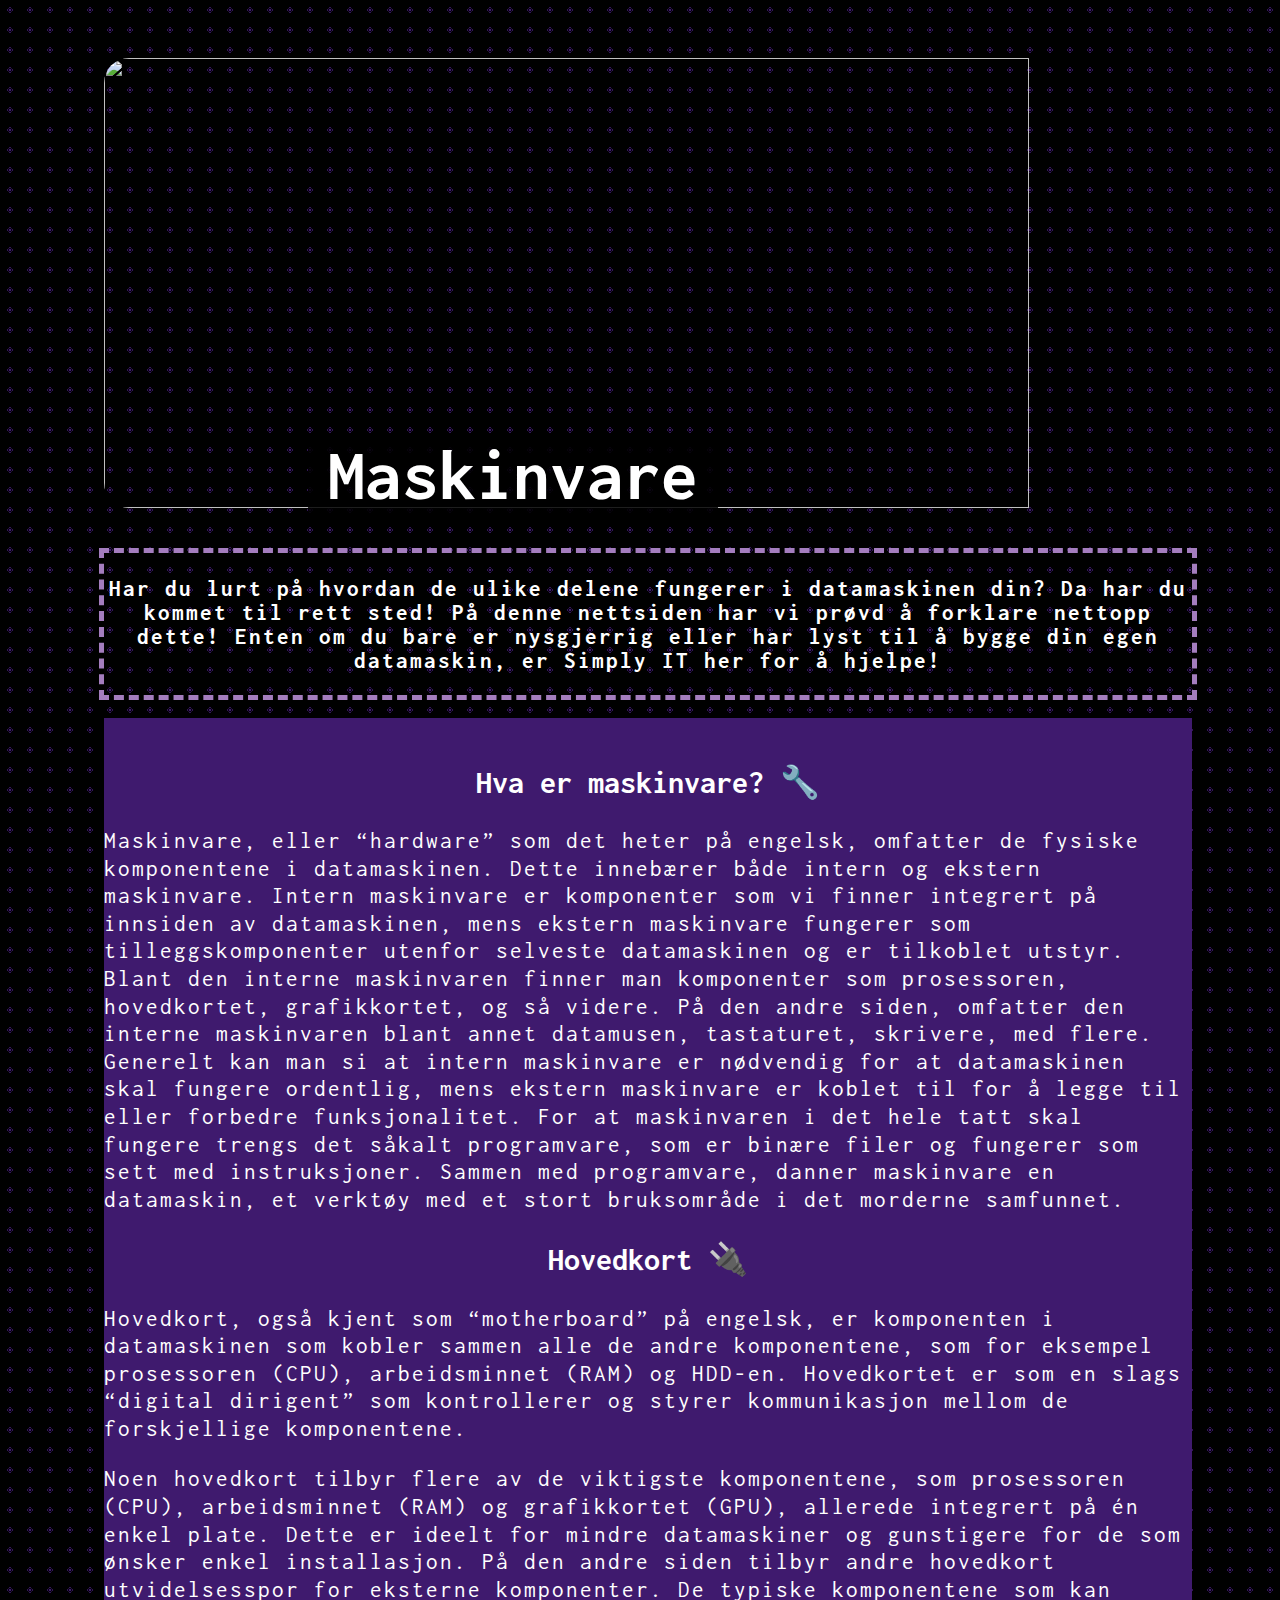
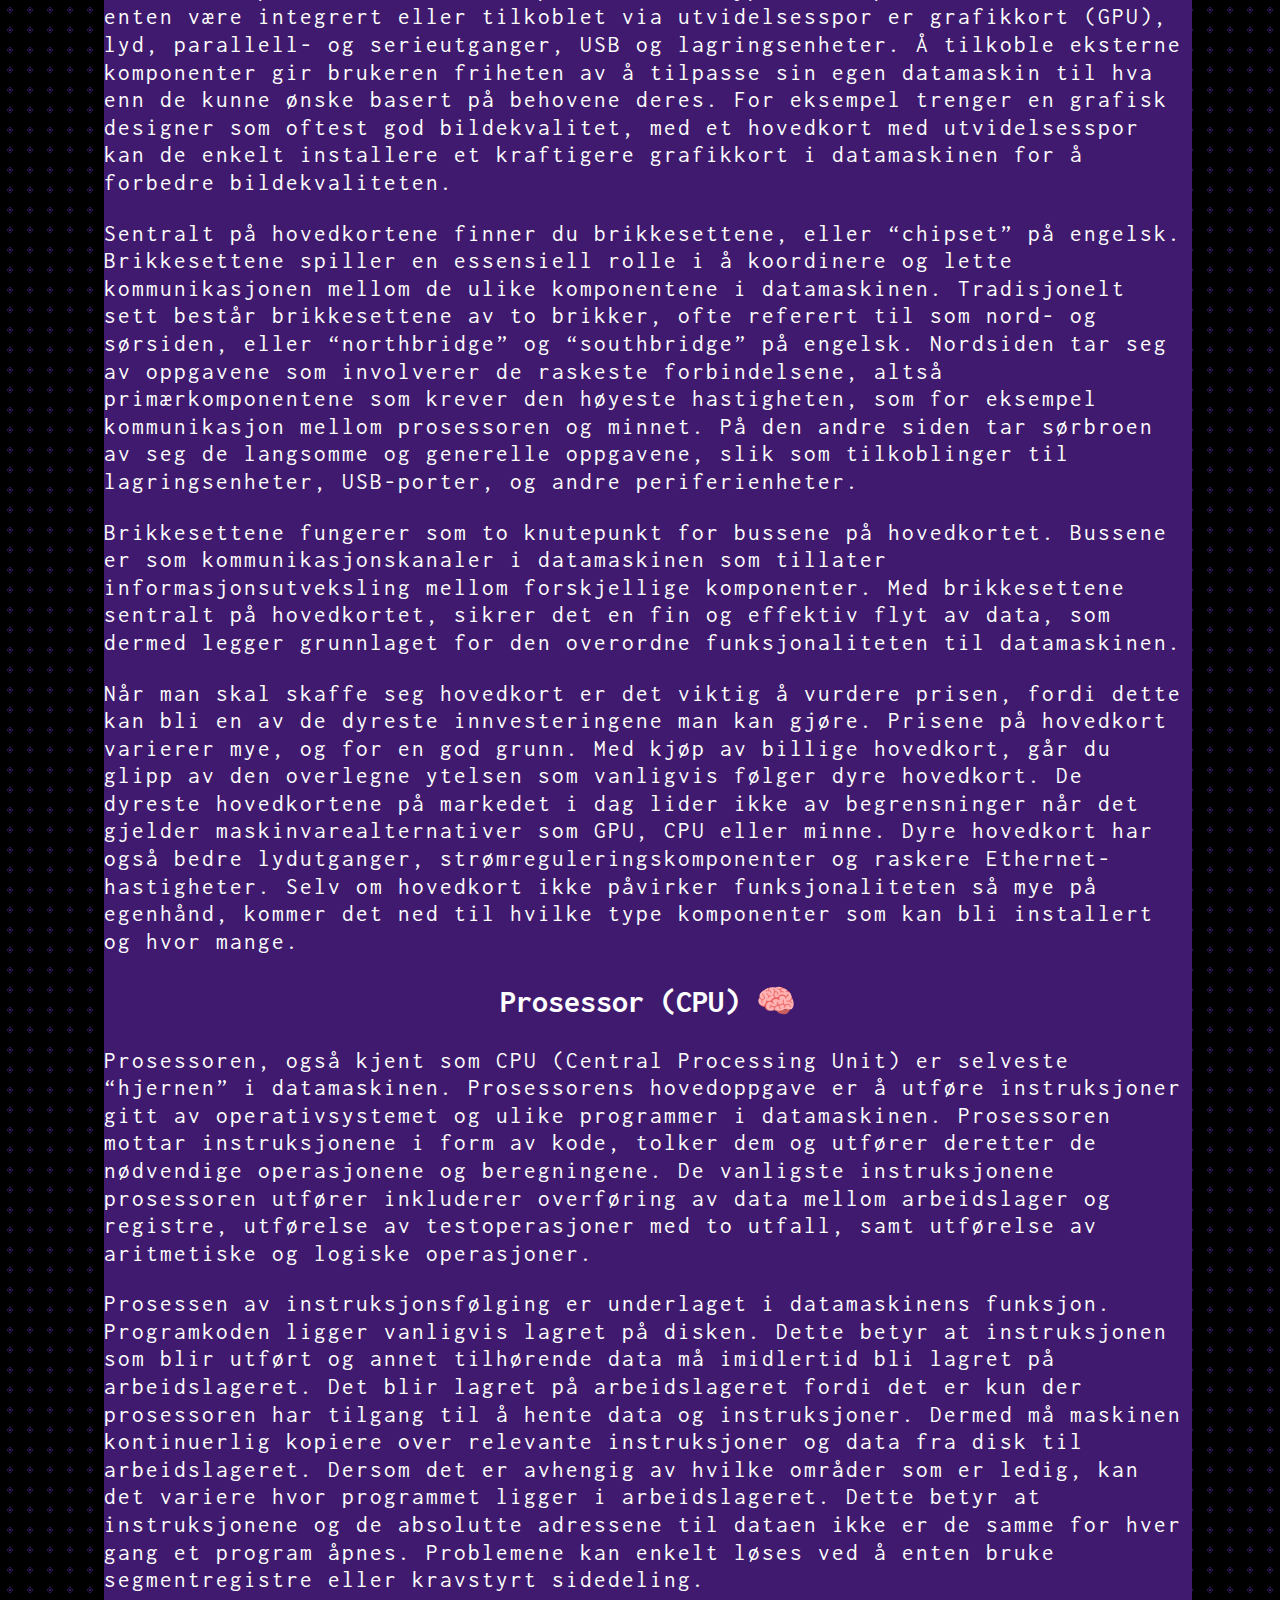
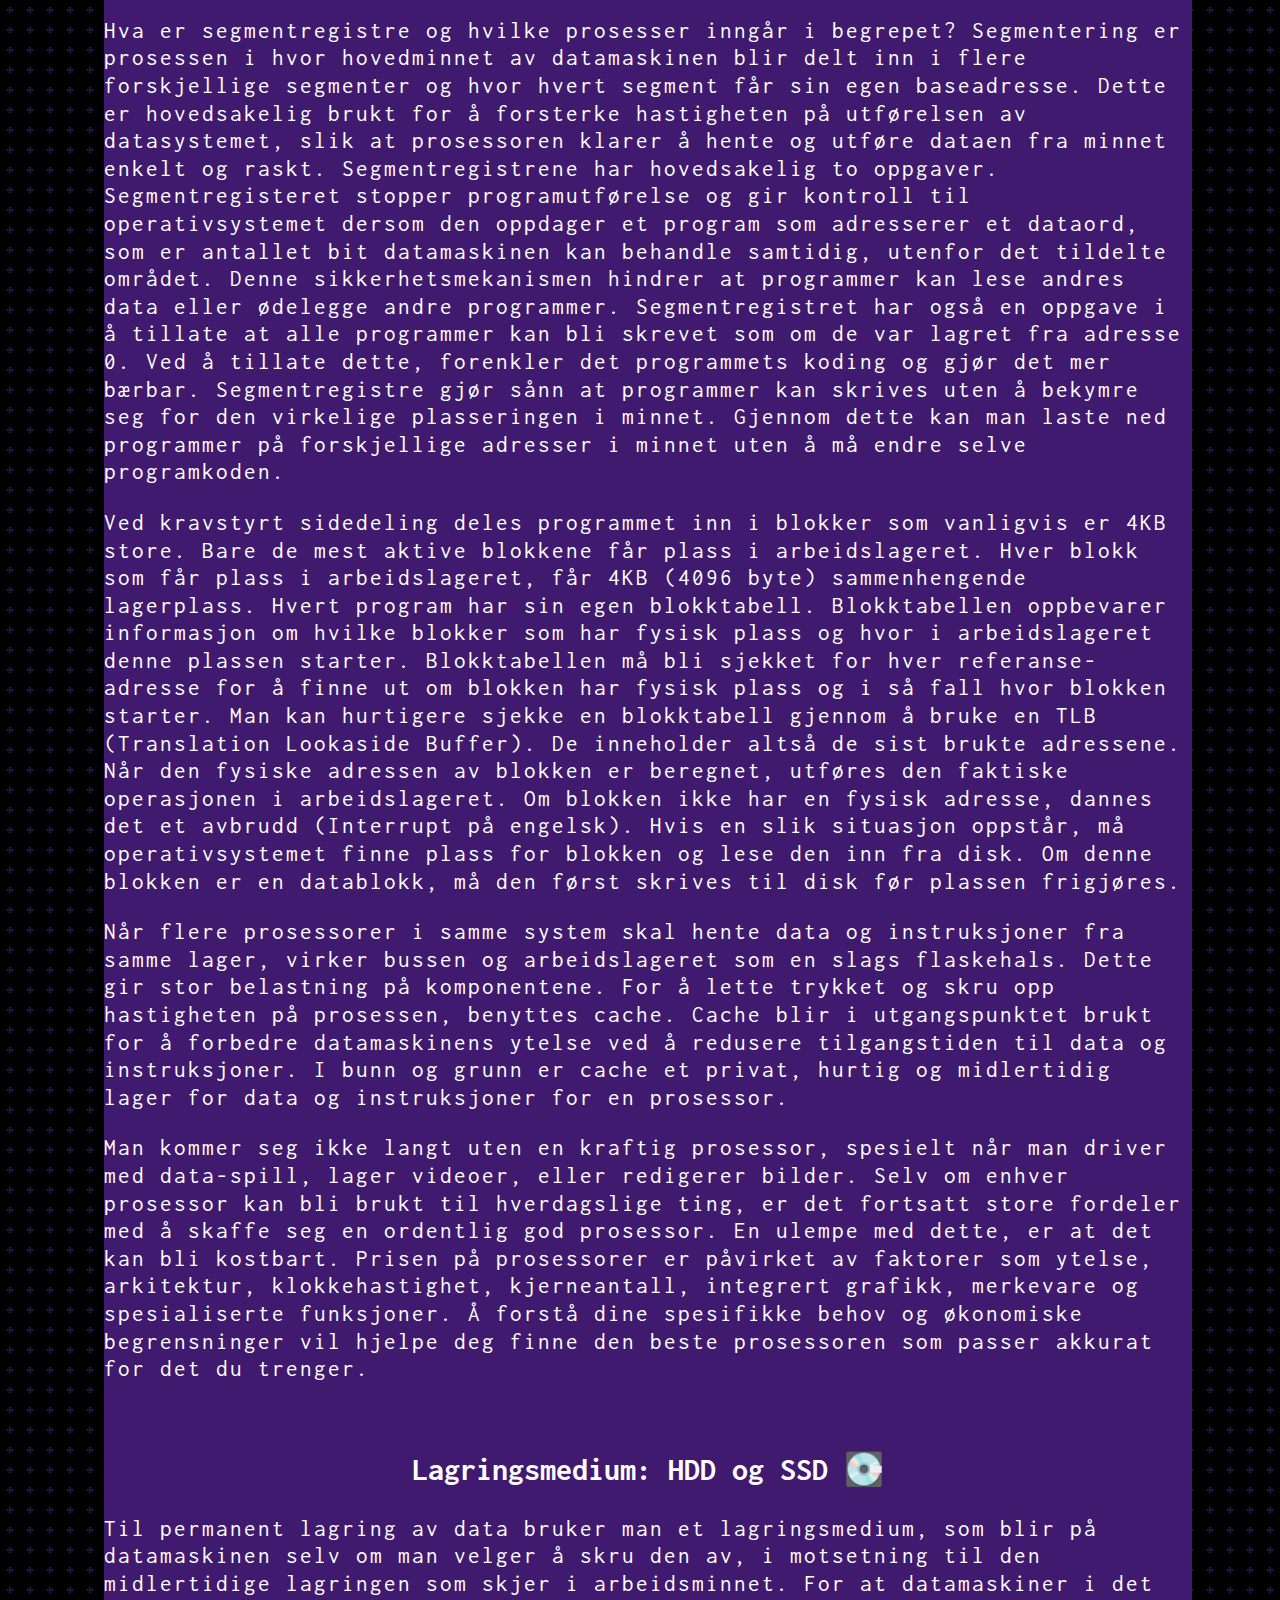
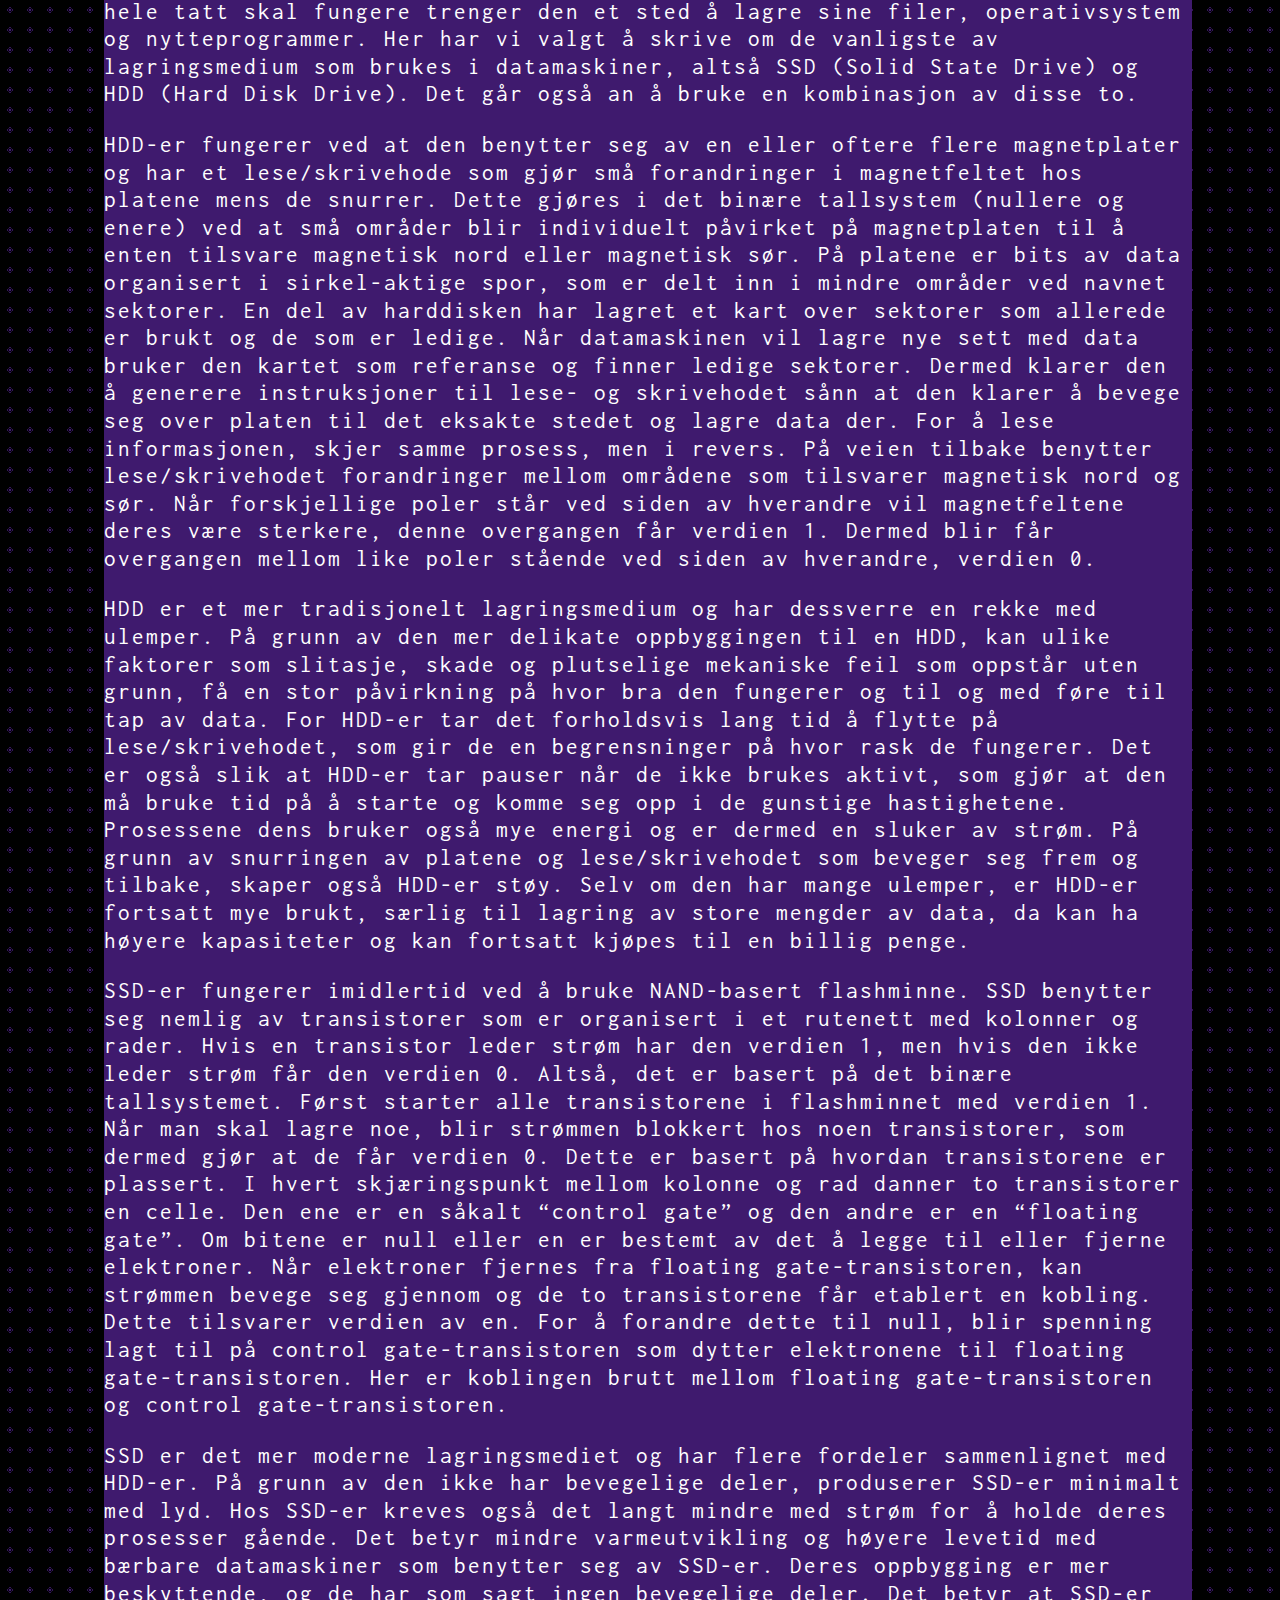
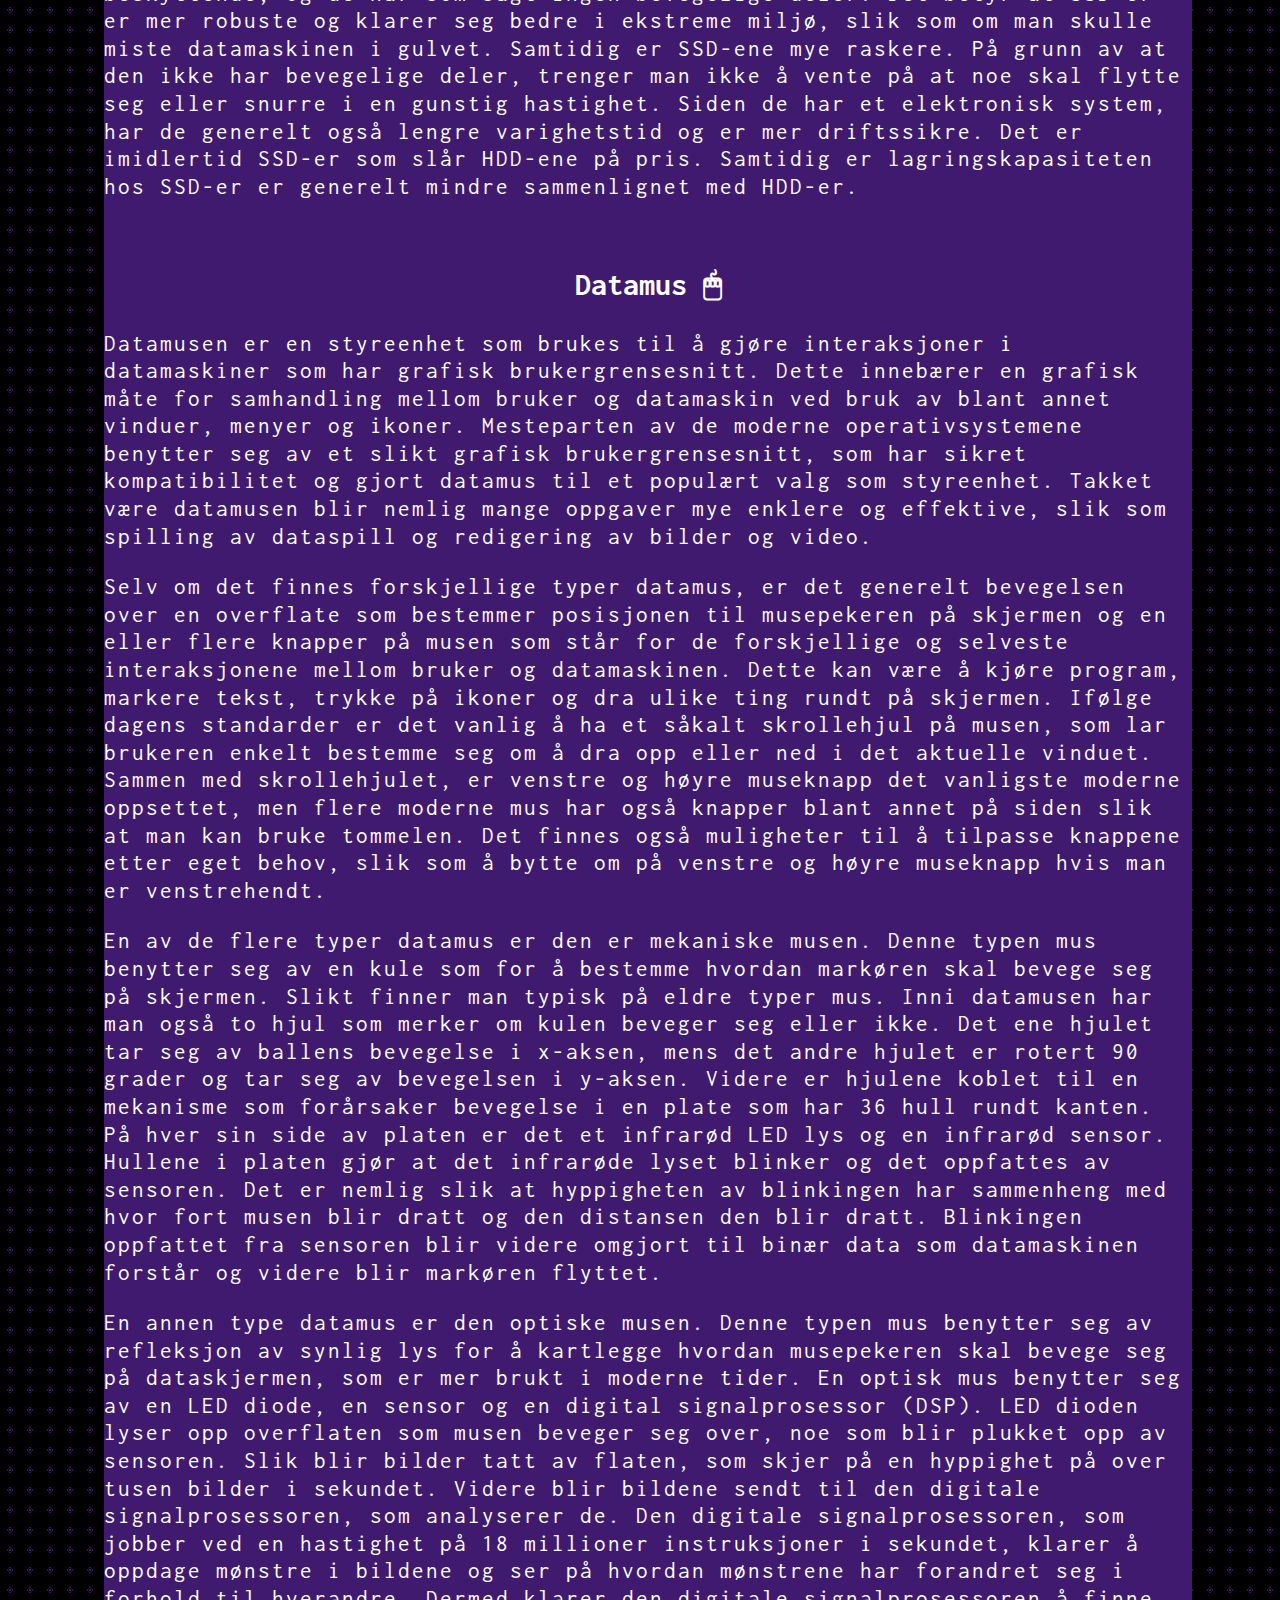
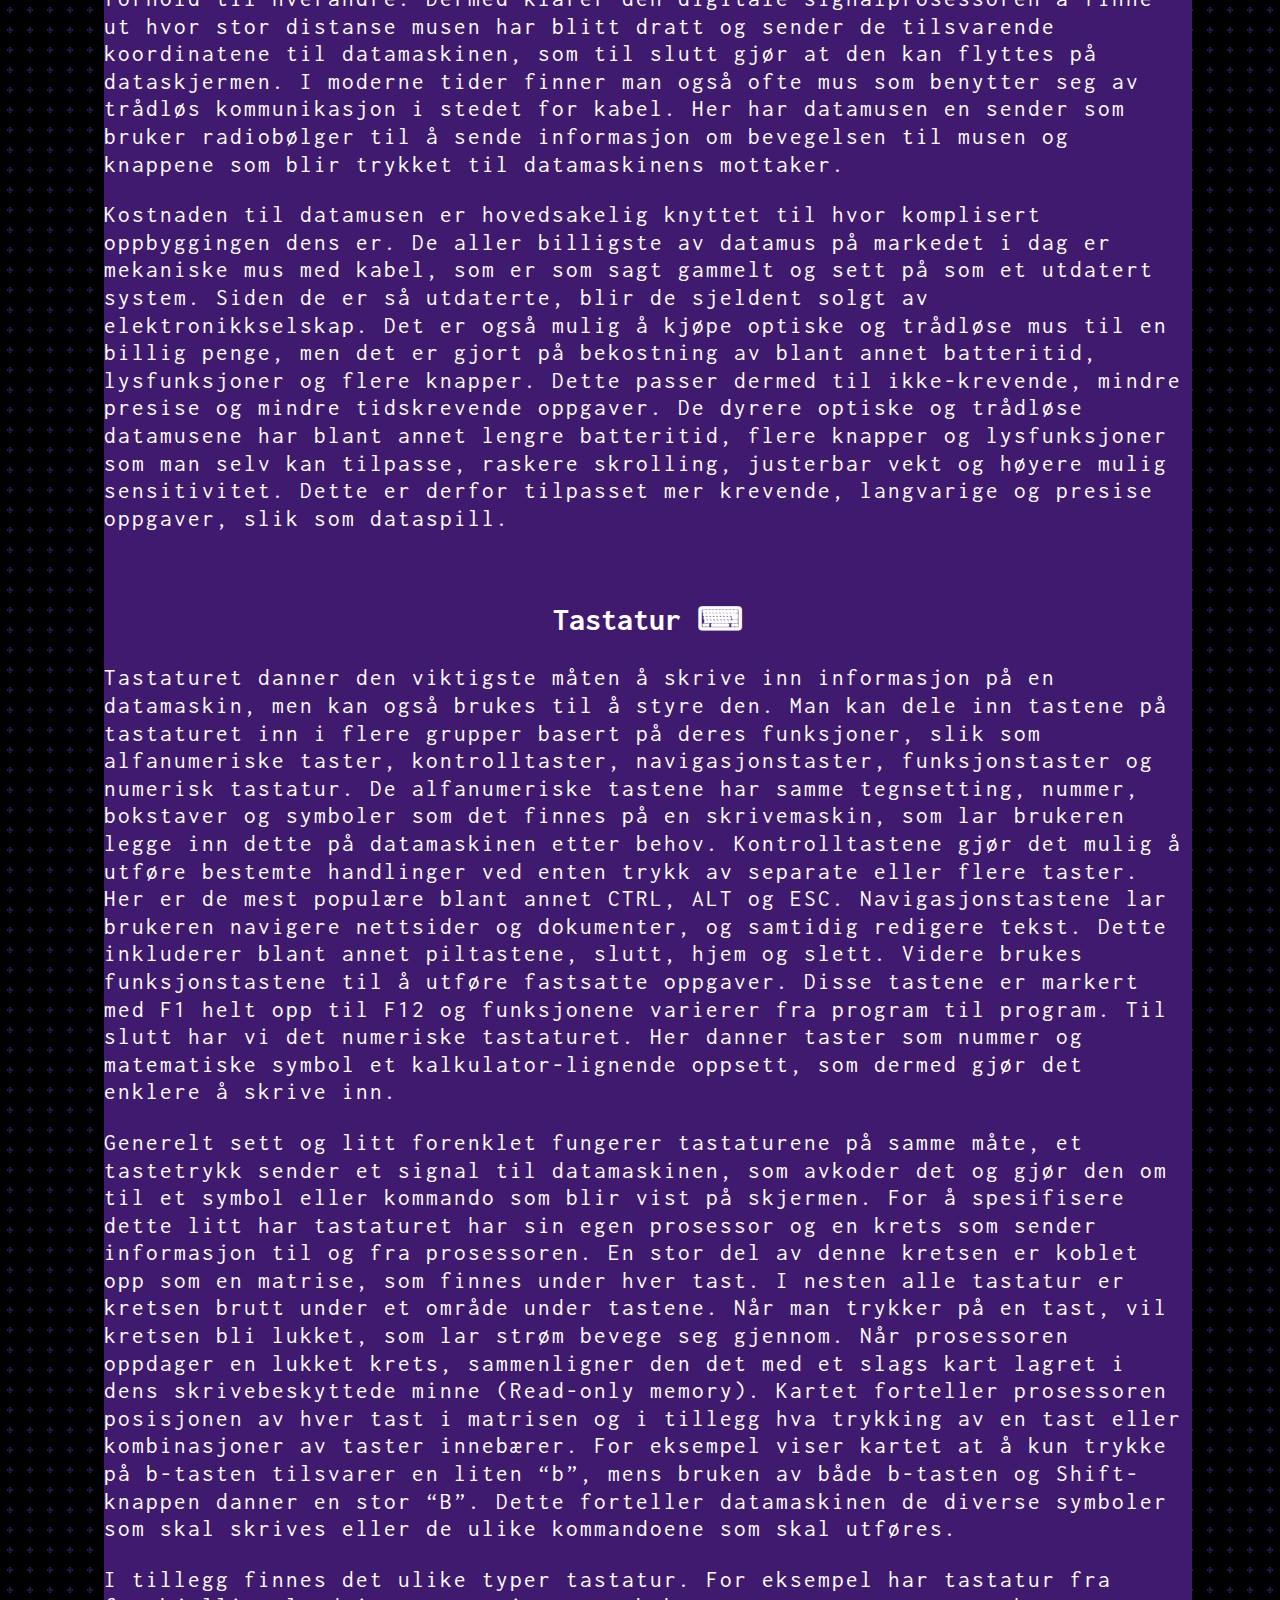
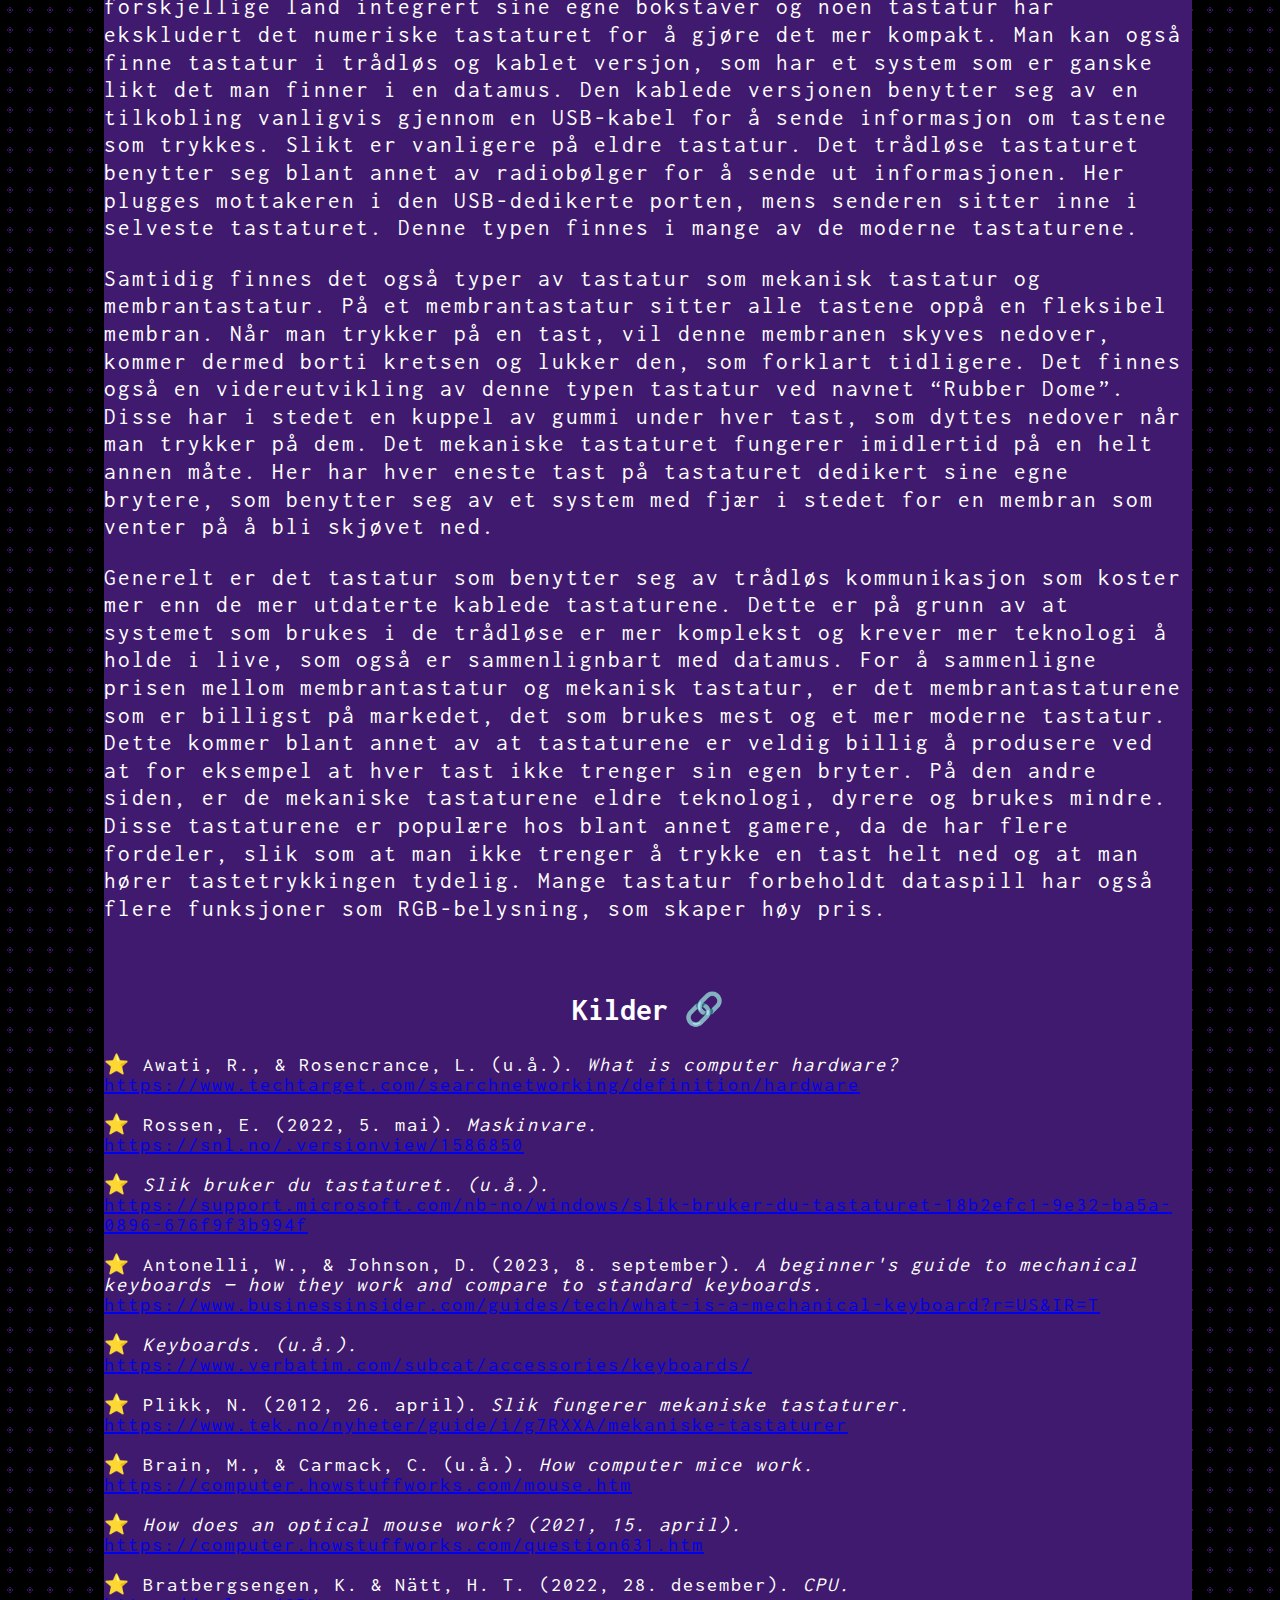
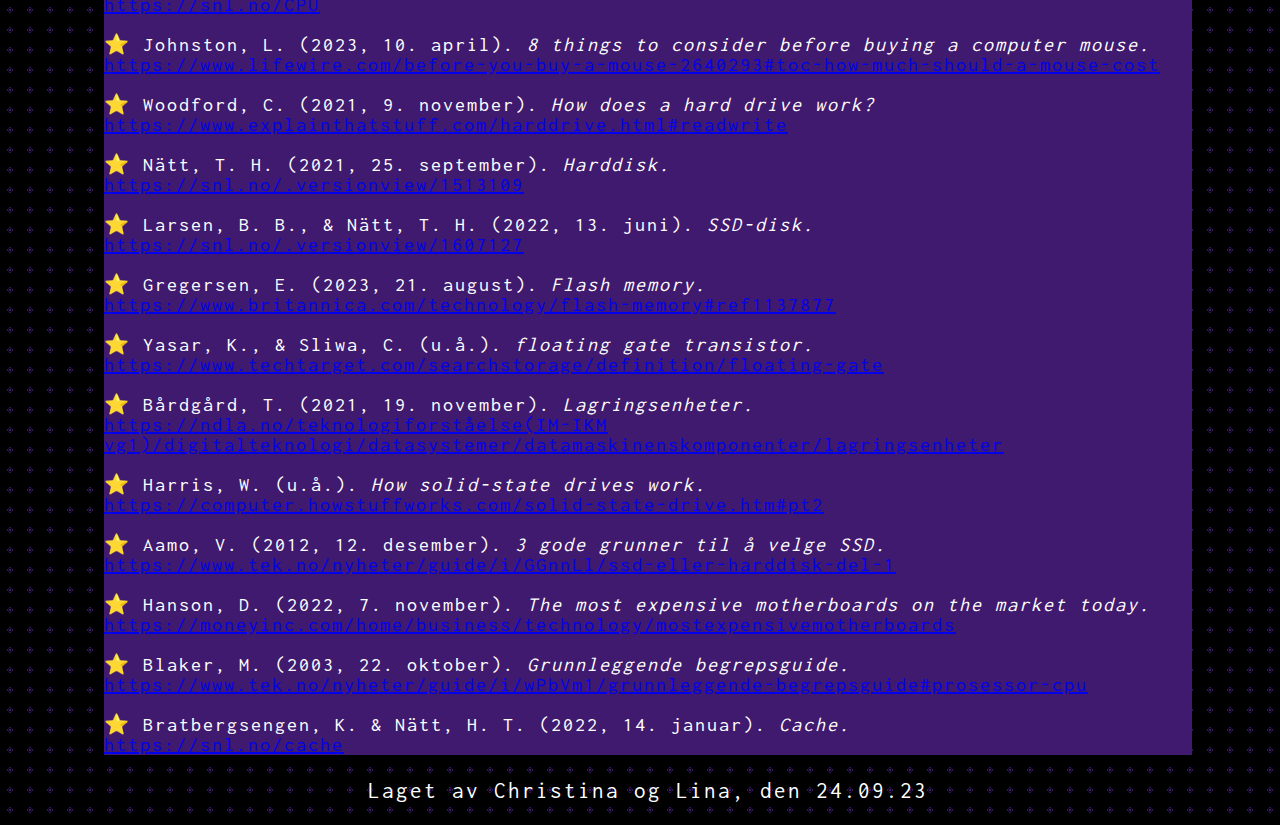
==== commit 5fa98c98: "save" ====
--- a/index.html
+++ b/index.html
@@ -47,7 +47,7 @@
         <h2>Datamus &#x1F5B1;</h2>
         <p class="innhold">Datamusen er en styreenhet som brukes til å gjøre interaksjoner i datamaskiner som har grafisk brukergrensesnitt. Dette innebærer en grafisk måte for samhandling mellom bruker og datamaskin ved bruk av blant annet vinduer, menyer og ikoner. Mesteparten av de moderne operativsystemene benytter seg av et slikt grafisk brukergrensesnitt, som har sikret kompatibilitet og gjort datamus til et populært valg som styreenhet. Takket være datamusen blir nemlig mange oppgaver mye enklere og effektive, slik som spilling av dataspill og redigering av bilder og video.</p>
         <p class="innhold">Selv om det finnes forskjellige typer datamus, er det generelt bevegelsen over en overflate som bestemmer posisjonen til musepekeren på skjermen og en eller flere knapper på musen som står for de forskjellige og selveste interaksjonene mellom bruker og datamaskinen. Dette kan være å kjøre program, markere tekst, trykke på ikoner og dra ulike ting rundt på skjermen. Ifølge dagens standarder er det vanlig å ha et såkalt skrollehjul på musen, som lar brukeren enkelt bestemme seg om å dra opp eller ned i det aktuelle vinduet. Sammen med skrollehjulet, er venstre og høyre museknapp det vanligste moderne oppsettet, men flere moderne mus har også knapper blant annet på siden slik at man kan bruke tommelen. Det finnes også muligheter til å tilpasse knappene etter eget behov, slik som å bytte om på venstre og høyre museknapp hvis man er venstrehendt.</p>
-        <p class="innhold">En av de flere typer datamus er den er mekaniske musen. Denne typen mus benytter seg av en kule som for å bestemme hvordan markøren skal bevege seg på skjermen. Slikt finner man typisk på eldre typer mus. Inni datamusen har man også to hjul som merker om kulen beveger seg eller ikke. Det ene hjulet tar seg av ballens bevegelse i x-aksen, mens det andre hjulet er rotert 90 grader og tar seg av bevegelsen i y-aksen. Videre er hjulene koblet til en mekanisme som forårsaker bevegelse i en plate som har 36 hull rundt kanten. På hver sin side av platen er det et infrarød LED lys og en infrarød sensor. Hullene i platen gjør at det infrarøde lyset blinker og det oppfattes av sensoren. Det er nemlig slik at hyppigheten av blinkingen har sammenheng med hvor fort musen blir dratt og den distansen den blir dratt. Blinkingen oppfattet fra sensoren blir videre omgjort til binær data som datamaskinen forstår og videre blir markøren på skjermen flyttet på. </p>
+        <p class="innhold">En av de flere typer datamus er den er mekaniske musen. Denne typen mus benytter seg av en kule som for å bestemme hvordan markøren skal bevege seg på skjermen. Slikt finner man typisk på eldre typer mus. Inni datamusen har man også to hjul som merker om kulen beveger seg eller ikke. Det ene hjulet tar seg av ballens bevegelse i x-aksen, mens det andre hjulet er rotert 90 grader og tar seg av bevegelsen i y-aksen. Videre er hjulene koblet til en mekanisme som forårsaker bevegelse i en plate som har 36 hull rundt kanten. På hver sin side av platen er det et infrarød LED lys og en infrarød sensor. Hullene i platen gjør at det infrarøde lyset blinker og det oppfattes av sensoren. Det er nemlig slik at hyppigheten av blinkingen har sammenheng med hvor fort musen blir dratt og den distansen den blir dratt. Blinkingen oppfattet fra sensoren blir videre omgjort til binær data som datamaskinen forstår og videre blir markøren flyttet. </p>
         <p class="innhold">En annen type datamus er den optiske musen. Denne typen mus benytter seg av refleksjon av synlig lys for å kartlegge hvordan musepekeren skal bevege seg på dataskjermen, som er mer brukt i moderne tider. En optisk mus benytter seg av en LED diode, en sensor og en digital signalprosessor (DSP). LED dioden lyser opp overflaten som musen beveger seg over, noe som blir plukket opp av sensoren. Slik blir bilder tatt av flaten, som skjer på en hyppighet på over tusen bilder i sekundet. Videre blir bildene sendt til den digitale signalprosessoren, som analyserer de. Den digitale signalprosessoren, som jobber ved en hastighet på 18 millioner instruksjoner i sekundet, klarer å oppdage mønstre i bildene og ser på hvordan mønstrene har forandret seg i forhold til hverandre. Dermed klarer den digitale signalprosessoren å finne ut hvor stor distanse musen har blitt dratt og sender de tilsvarende koordinatene til datamaskinen, som til slutt gjør at den kan flyttes på dataskjermen. I moderne tider finner man også ofte mus som benytter seg av trådløs kommunikasjon i stedet for kabel. Her har datamusen en sender som bruker radiobølger til å sende informasjon om bevegelsen til musen og knappene som blir trykket til datamaskinens mottaker.</p>
         <p class="innhold">Kostnaden til datamusen er hovedsakelig knyttet til hvor komplisert oppbyggingen dens er. De aller billigste av datamus på markedet i dag er mekaniske mus med kabel, som er som sagt gammelt og sett på som et utdatert system. Siden de er så utdaterte, blir de sjeldent solgt av elektronikkselskap. Det er også mulig å kjøpe optiske og trådløse mus til en billig penge, men det er gjort på bekostning av blant annet batteritid, lysfunksjoner og flere knapper. Dette passer dermed til ikke-krevende, mindre presise og mindre tidskrevende oppgaver. De dyrere optiske og trådløse datamusene har blant annet lengre batteritid, flere knapper og lysfunksjoner som man selv kan tilpasse, raskere skrolling, justerbar vekt og høyere mulig sensitivitet. Dette er derfor tilpasset mer krevende, langvarige og presise oppgaver, slik som dataspill.</p>
         <br>
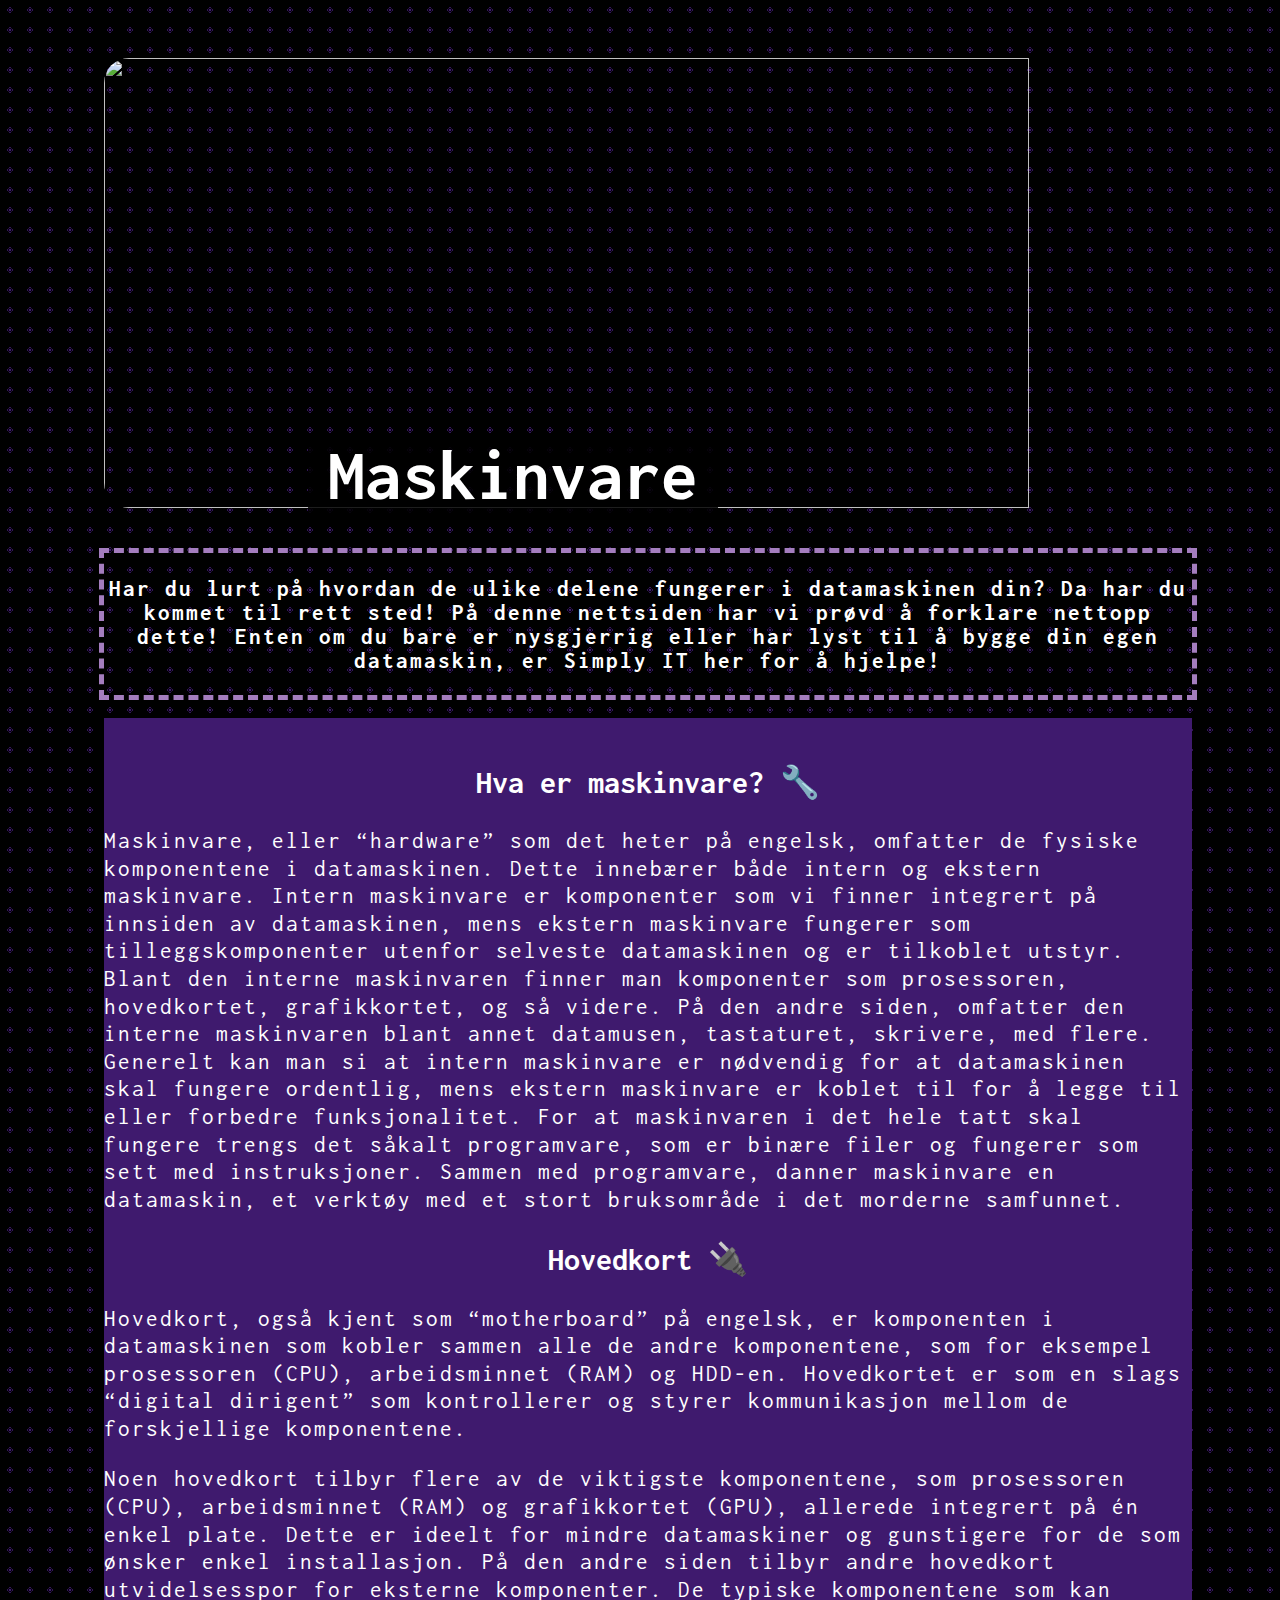
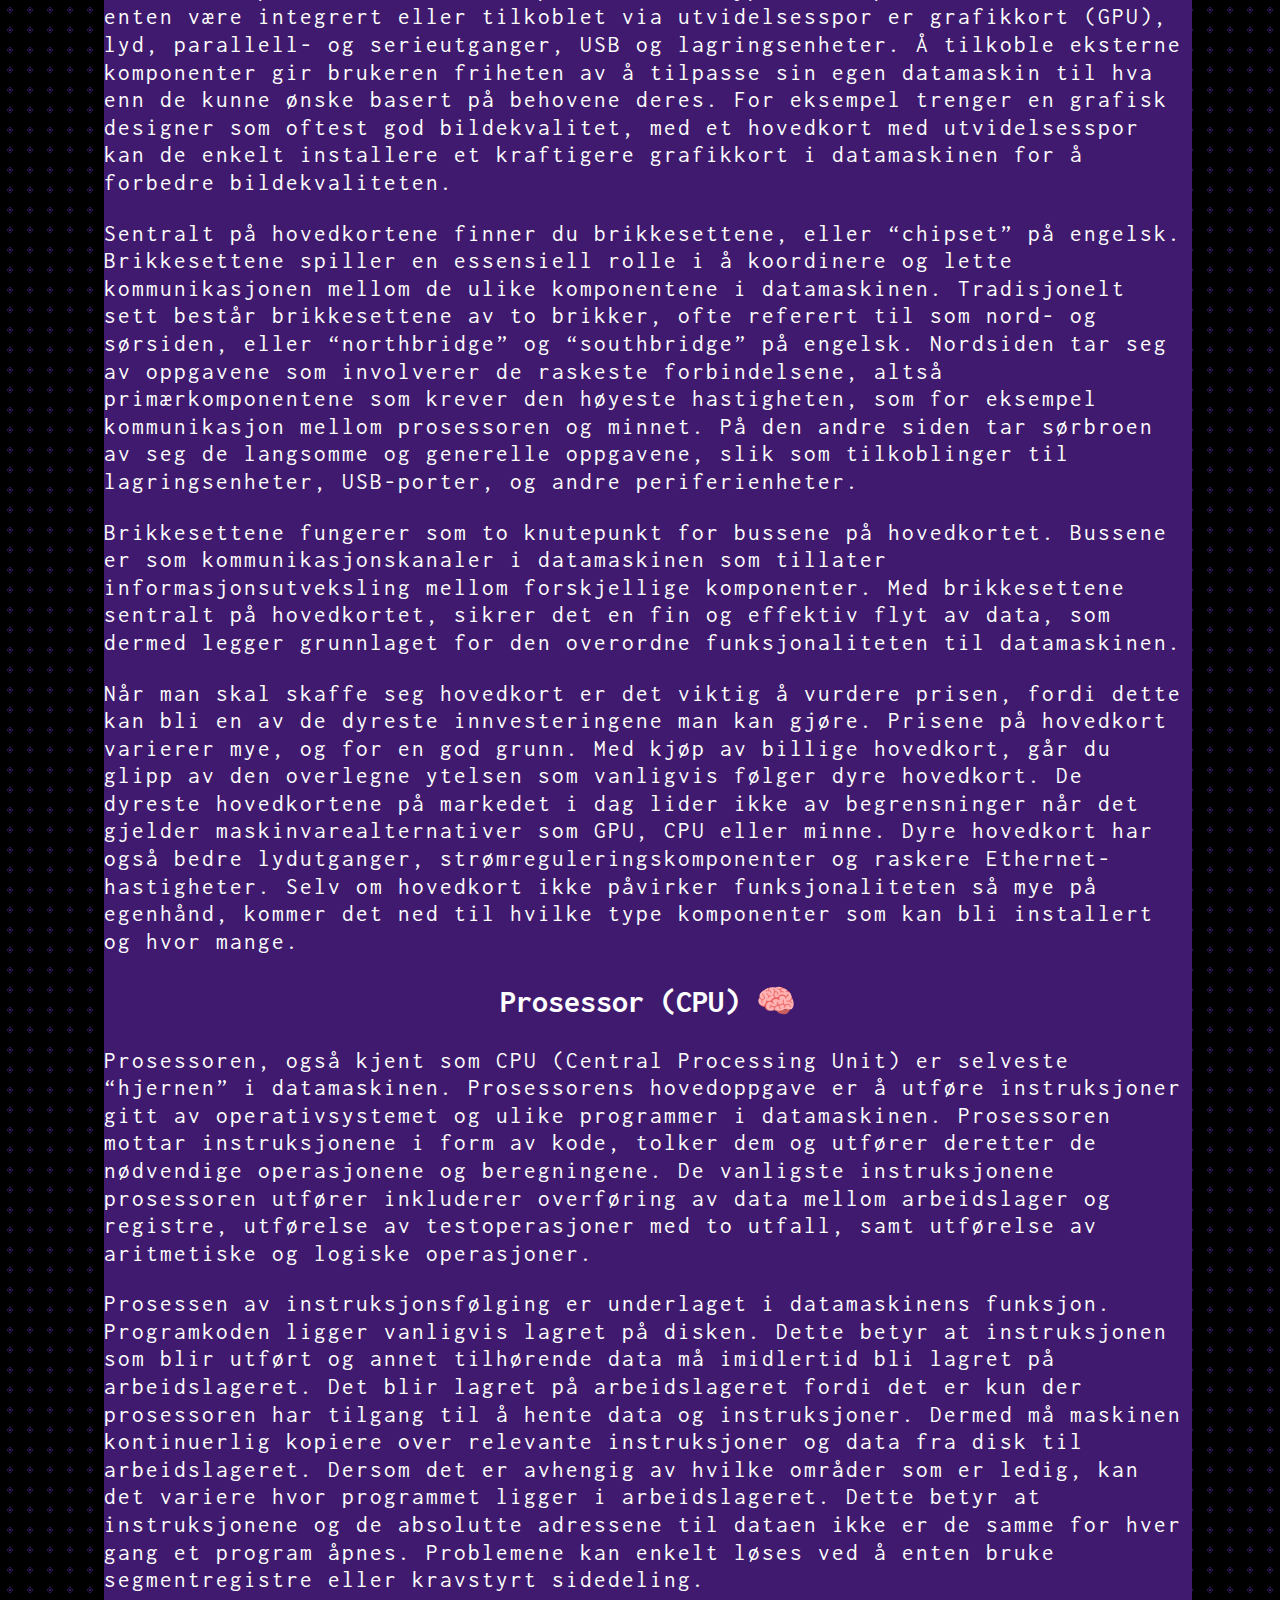
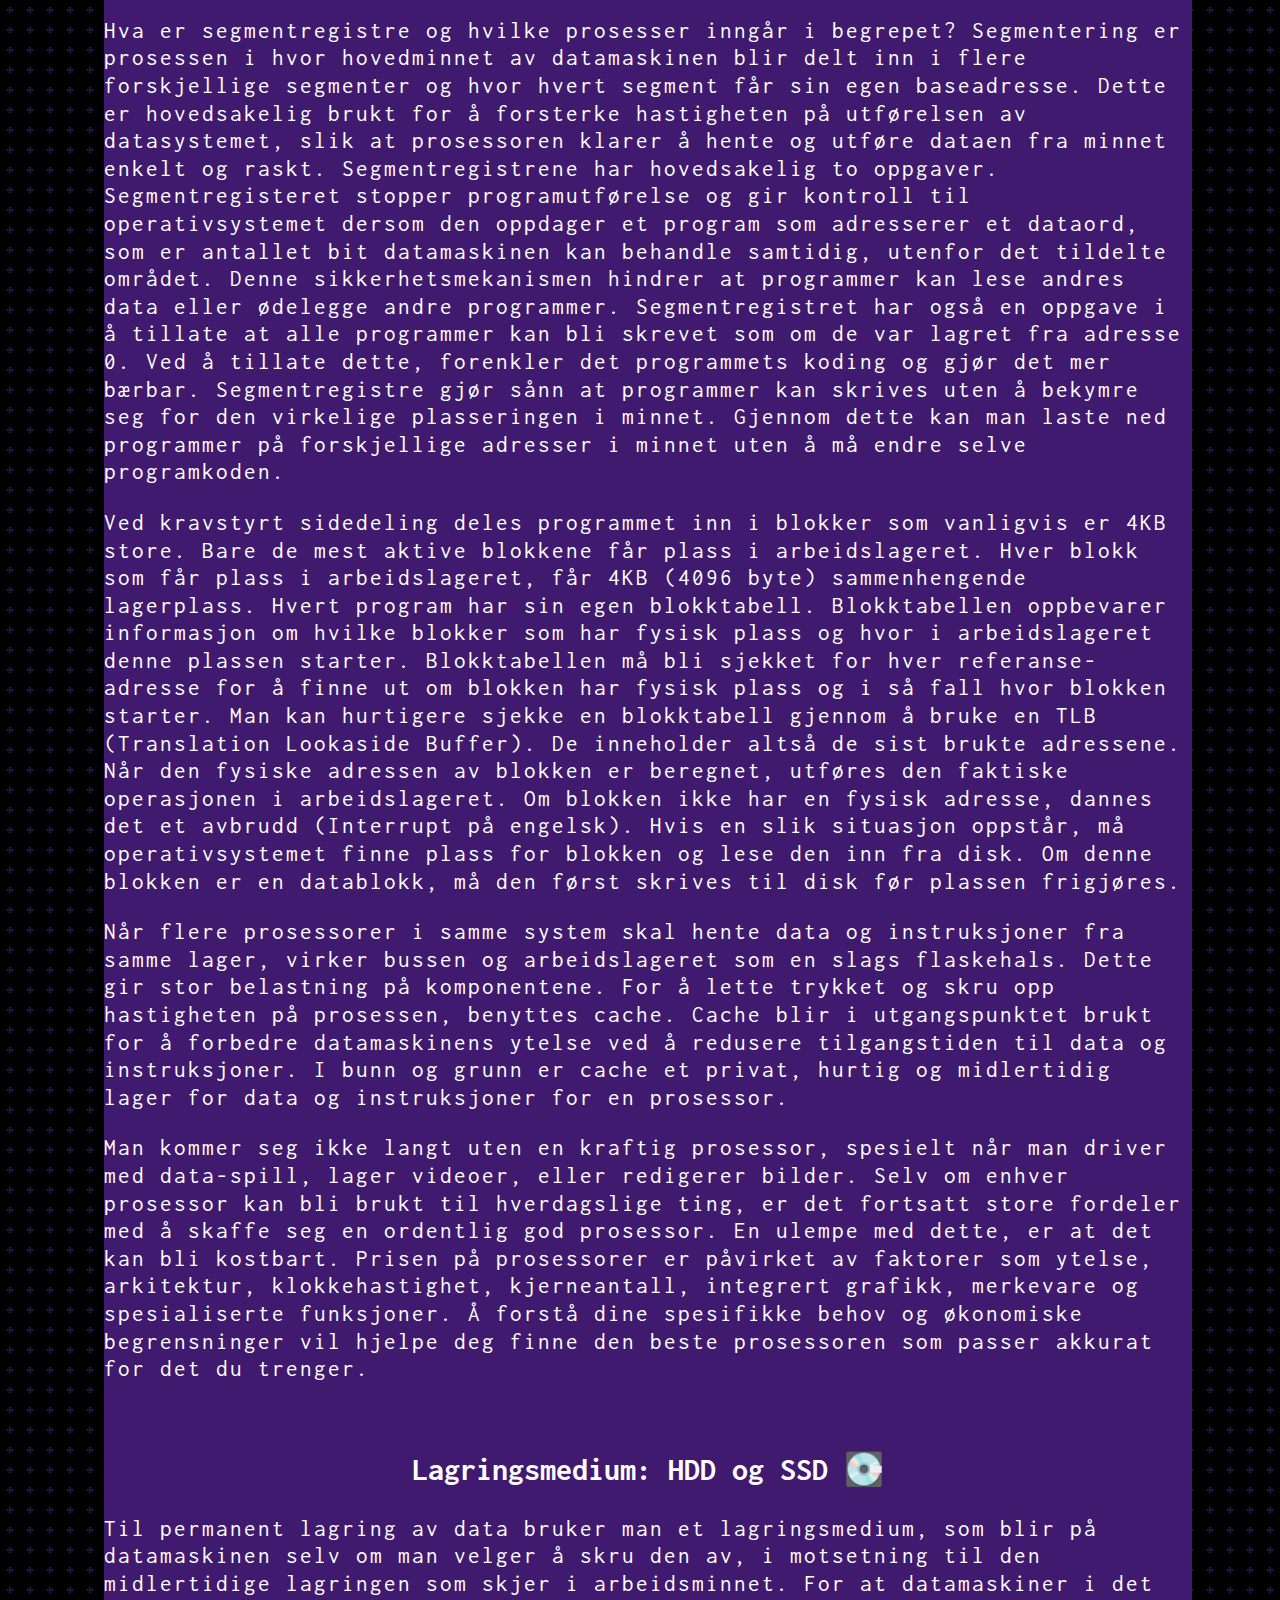
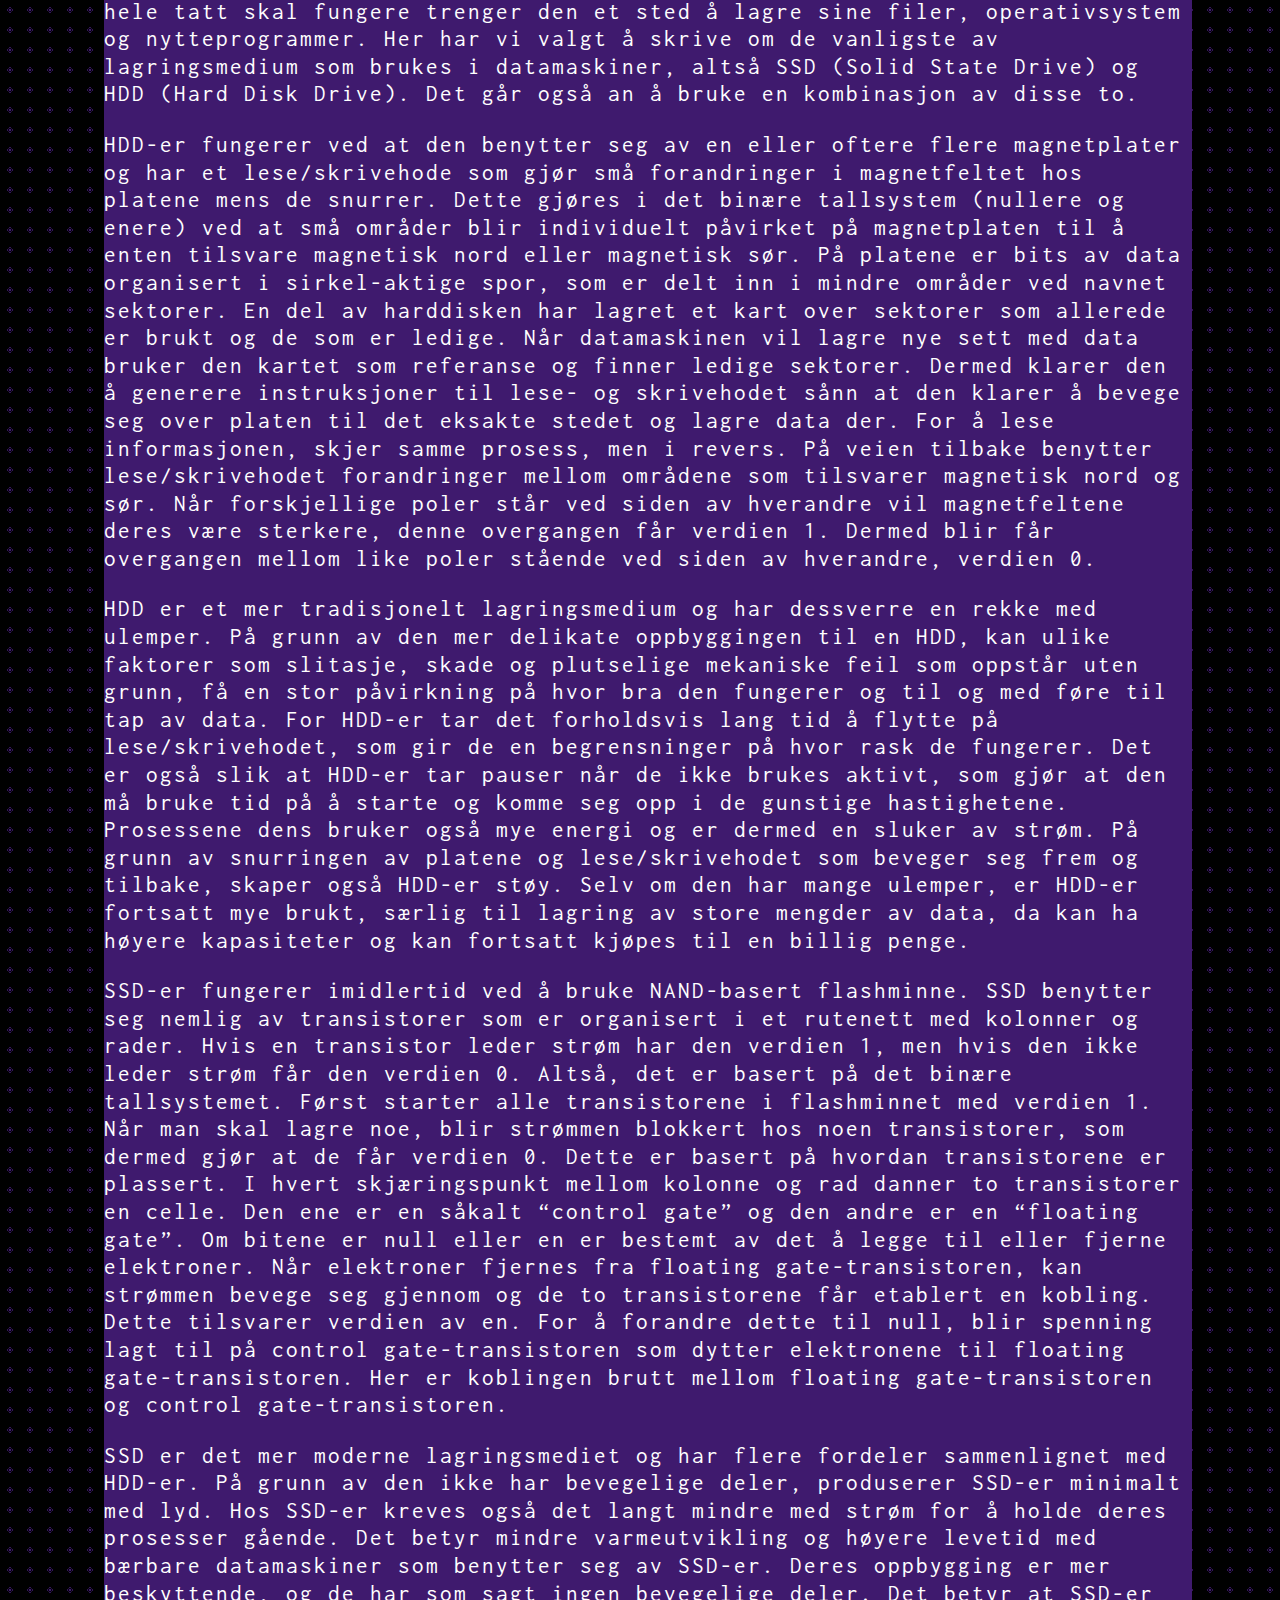
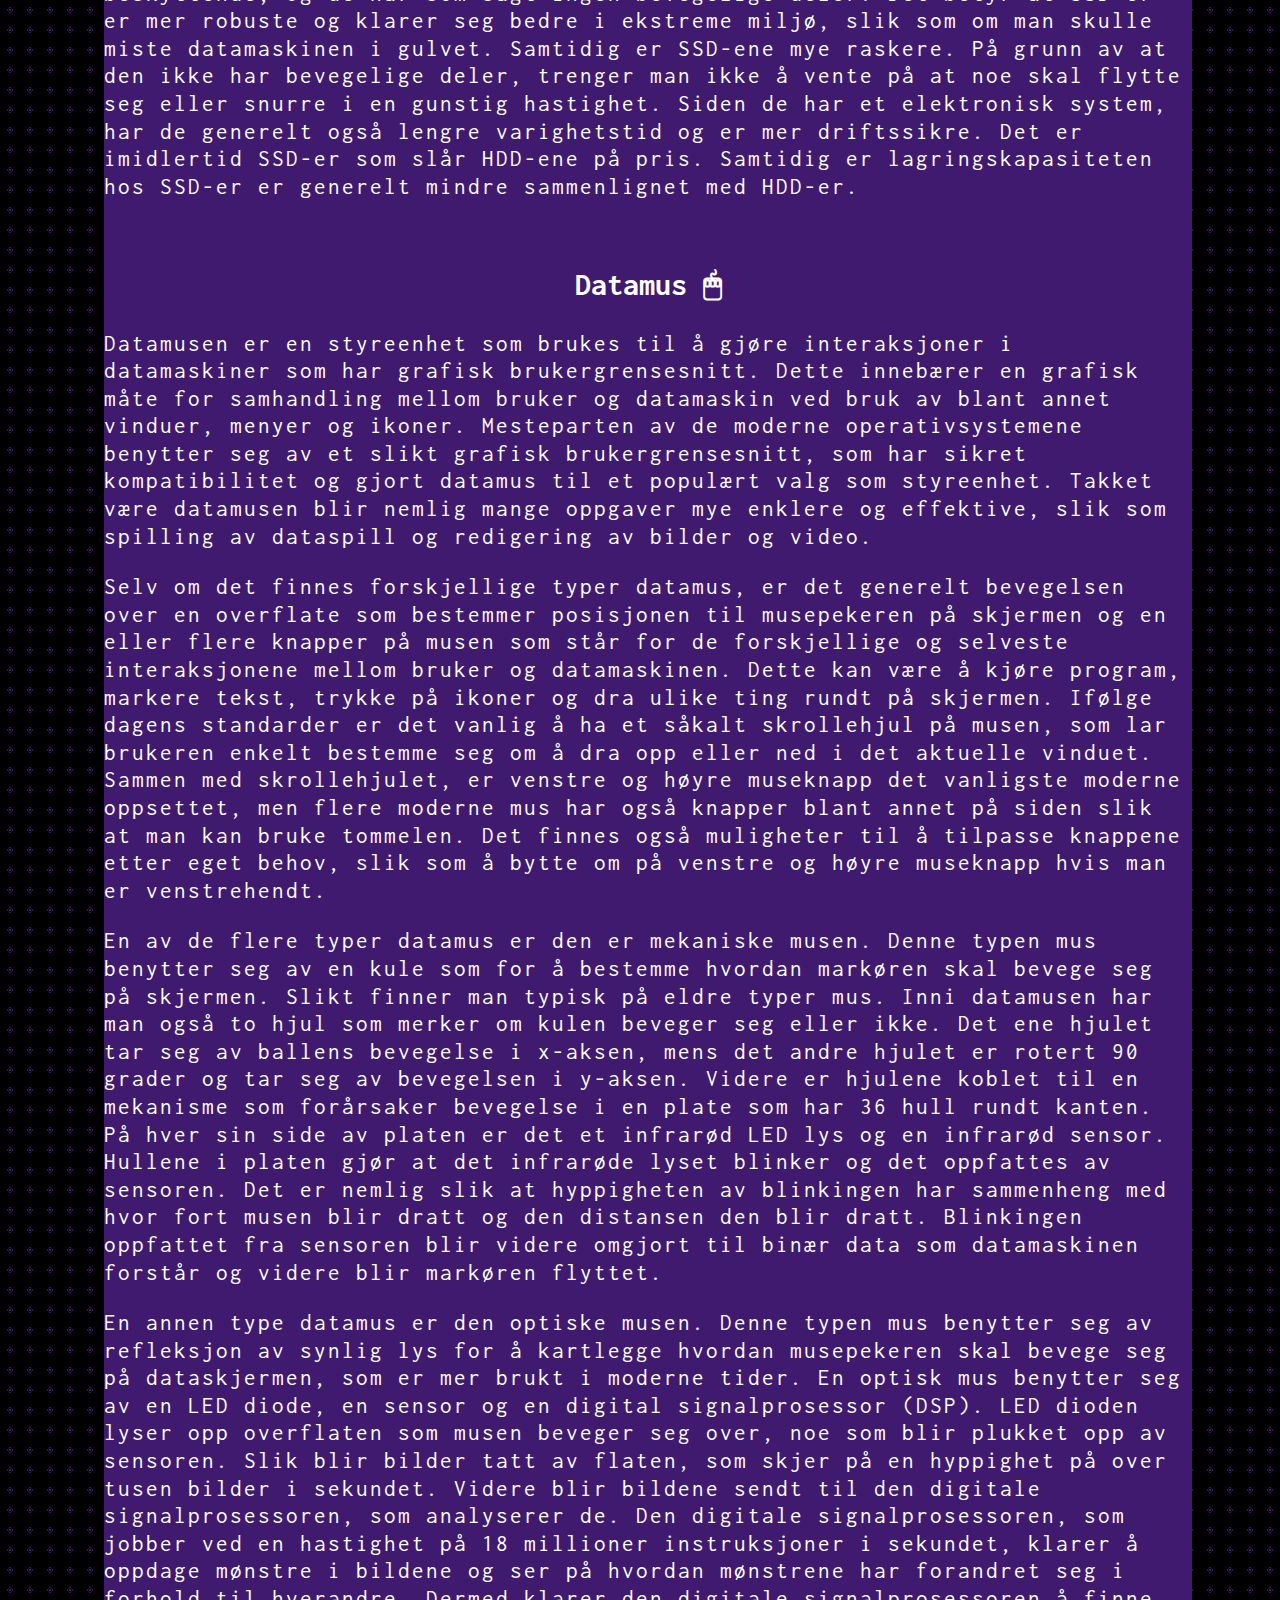
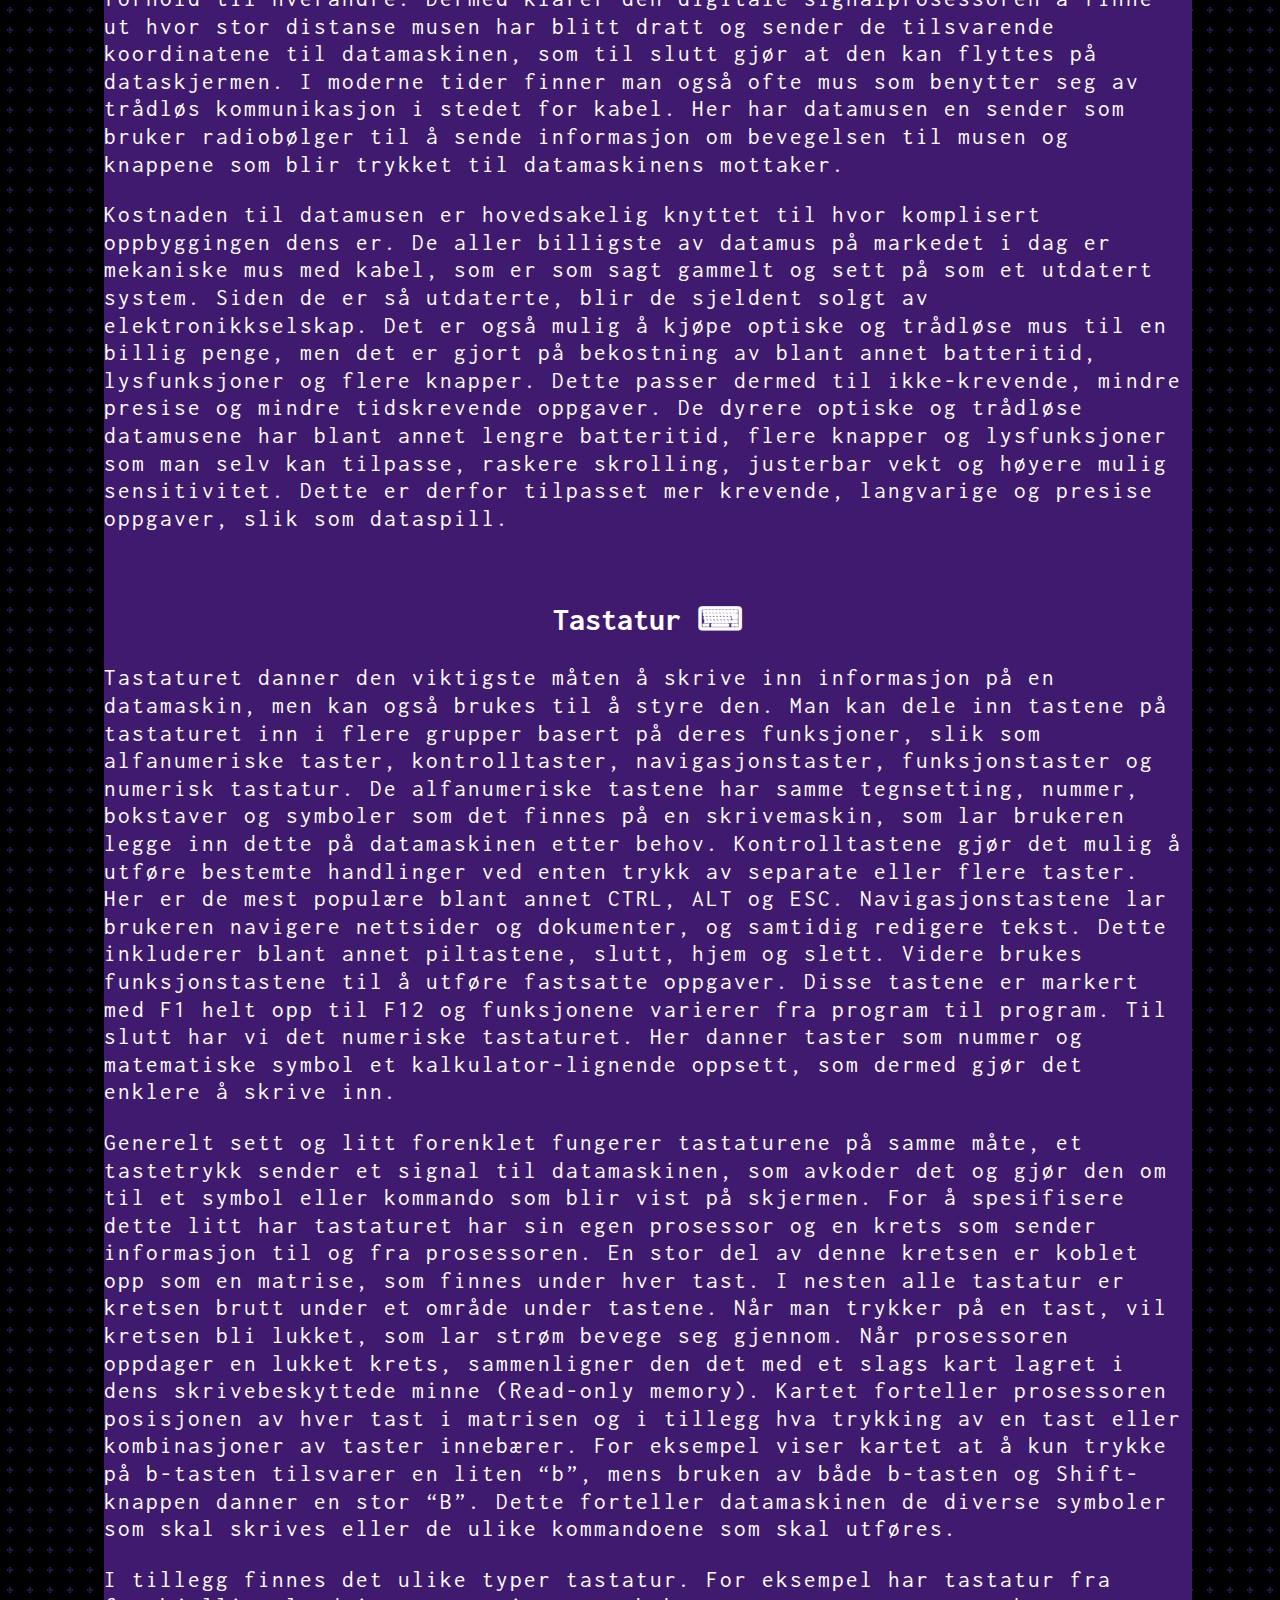
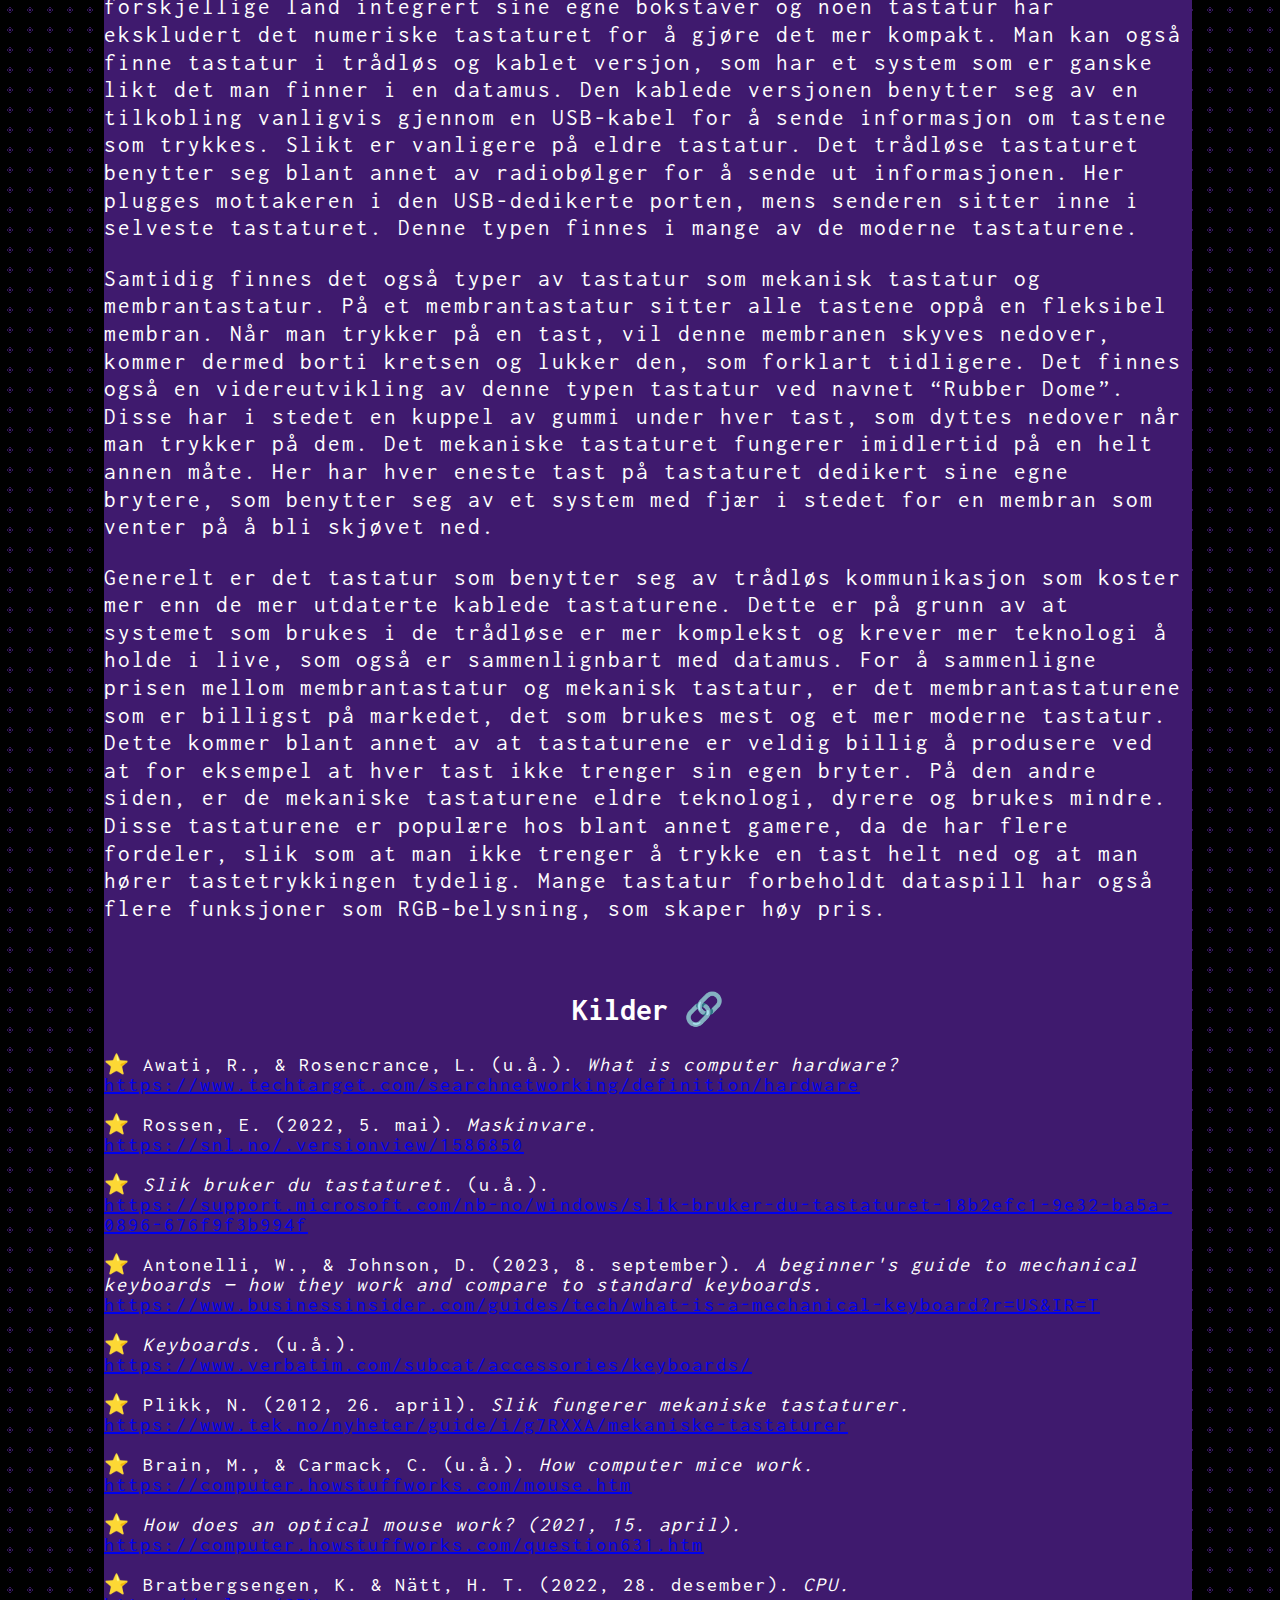
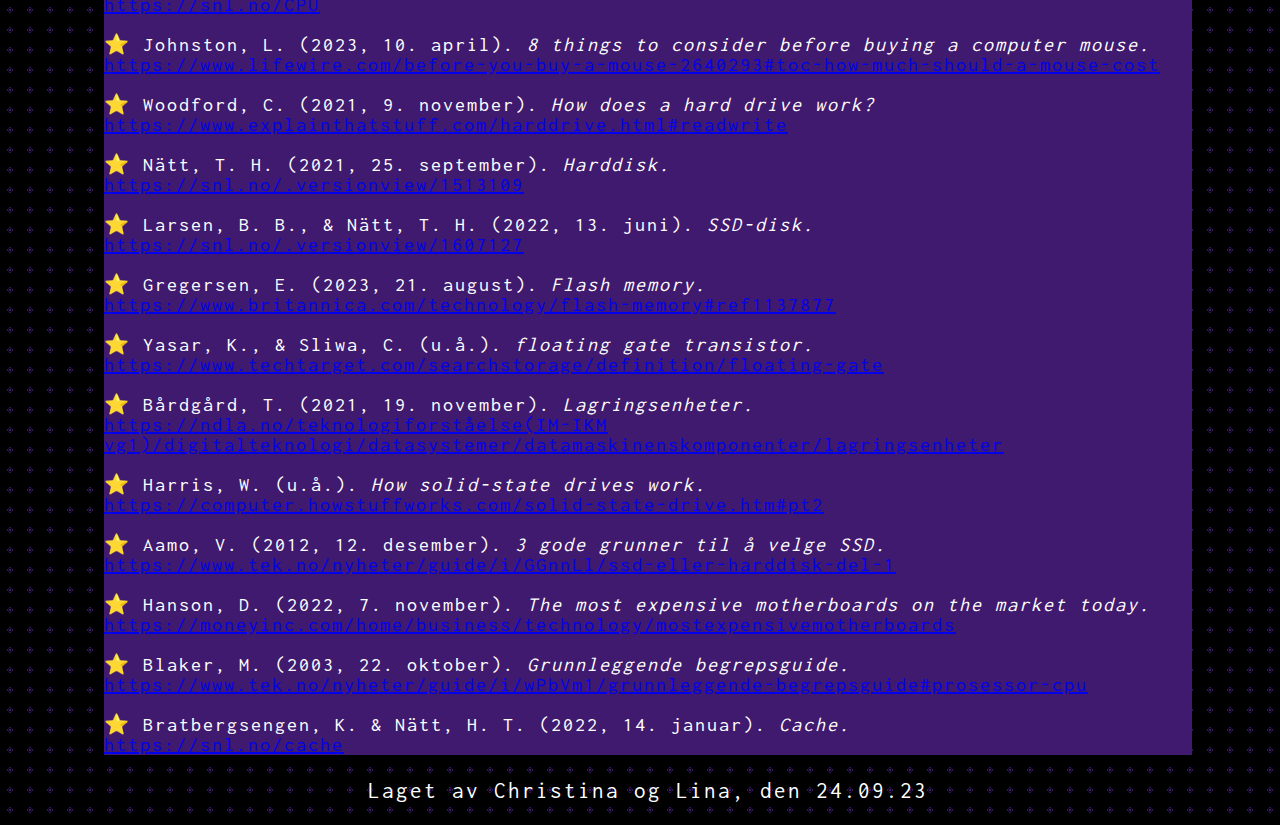
==== commit 39a32060: "save" ====
--- a/index.html
+++ b/index.html
@@ -61,9 +61,9 @@
         <h2>Kilder &#x1F517;</h2>
         <p class="kilde">&#11088; Awati, R., & Rosencrance, L. (u.å.). <i>What is computer hardware?</i><br> <a href="https://www.techtarget.com/searchnetworking/definition/hardware">https://www.techtarget.com/searchnetworking/definition/hardware</a></p>
         <p class="kilde">&#11088; Rossen, E. (2022, 5. mai). <i>Maskinvare.</i><br> <a href="https://snl.no/.versionview/1586850">https://snl.no/.versionview/1586850</a></p>
-        <p class="kilde">&#11088; <i>Slik bruker du tastaturet. (u.å.).</i><br> <a href="https://support.microsoft.com/nb-no/windows/slik-bruker-du-tastaturet-18b2efc1-9e32-ba5a-0896-676f9f3b994f">https://support.microsoft.com/nb-no/windows/slik-bruker-du-tastaturet-18b2efc1-9e32-ba5a-0896-676f9f3b994f</a></p>
+        <p class="kilde">&#11088; <i>Slik bruker du tastaturet.</i> (u.å.).<br> <a href="https://support.microsoft.com/nb-no/windows/slik-bruker-du-tastaturet-18b2efc1-9e32-ba5a-0896-676f9f3b994f">https://support.microsoft.com/nb-no/windows/slik-bruker-du-tastaturet-18b2efc1-9e32-ba5a-0896-676f9f3b994f</a></p>
         <p class="kilde">&#11088; Antonelli, W., & Johnson, D. (2023, 8. september). <i>A beginner's guide to mechanical keyboards — how they work and compare to standard keyboards.</i><br> <a href="https://www.businessinsider.com/guides/tech/what-is-a-mechanical-keyboard?r=US&IR=T">https://www.businessinsider.com/guides/tech/what-is-a-mechanical-keyboard?r=US&IR=T</a></p>
-        <p class="kilde">&#11088; <i>Keyboards. (u.å.).</i><br> <a href="https://www.verbatim.com/subcat/accessories/keyboards/">https://www.verbatim.com/subcat/accessories/keyboards/</a></p>
+        <p class="kilde">&#11088; <i>Keyboards.</i> (u.å.).<br> <a href="https://www.verbatim.com/subcat/accessories/keyboards/">https://www.verbatim.com/subcat/accessories/keyboards/</a></p>
         <p class="kilde">&#11088; Plikk, N. (2012, 26. april). <i>Slik fungerer mekaniske tastaturer.</i><br> <a href="https://www.tek.no/nyheter/guide/i/g7RXXA/mekaniske-tastaturer">https://www.tek.no/nyheter/guide/i/g7RXXA/mekaniske-tastaturer</a></p>
         <p class="kilde">&#11088; Brain, M., & Carmack, C. (u.å.). <i>How computer mice work.</i><br> <a href="https://computer.howstuffworks.com/mouse.htm">https://computer.howstuffworks.com/mouse.htm</a></p>
         <p class="kilde">&#11088; <i>How does an optical mouse work? (2021, 15. april).</i><br> <a href="https://computer.howstuffworks.com/question631.htm">https://computer.howstuffworks.com/question631.htm</a></p>
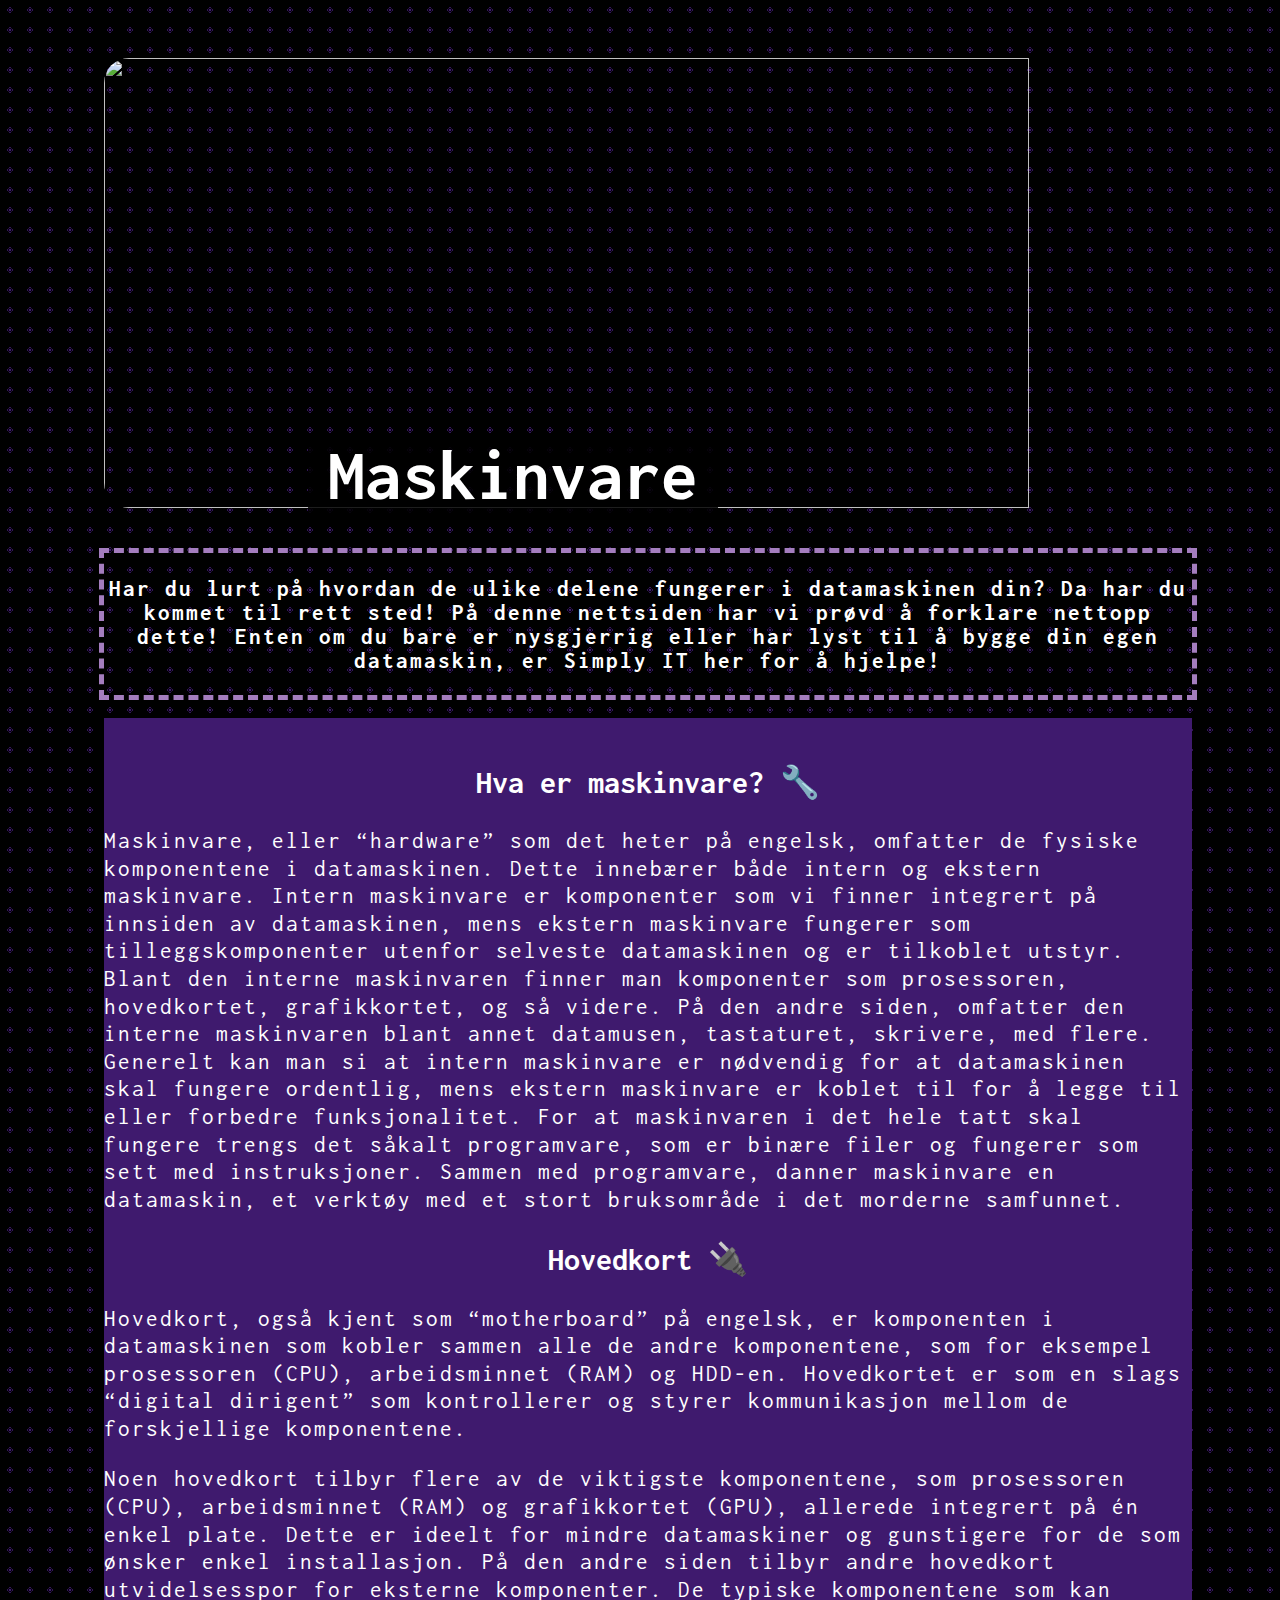
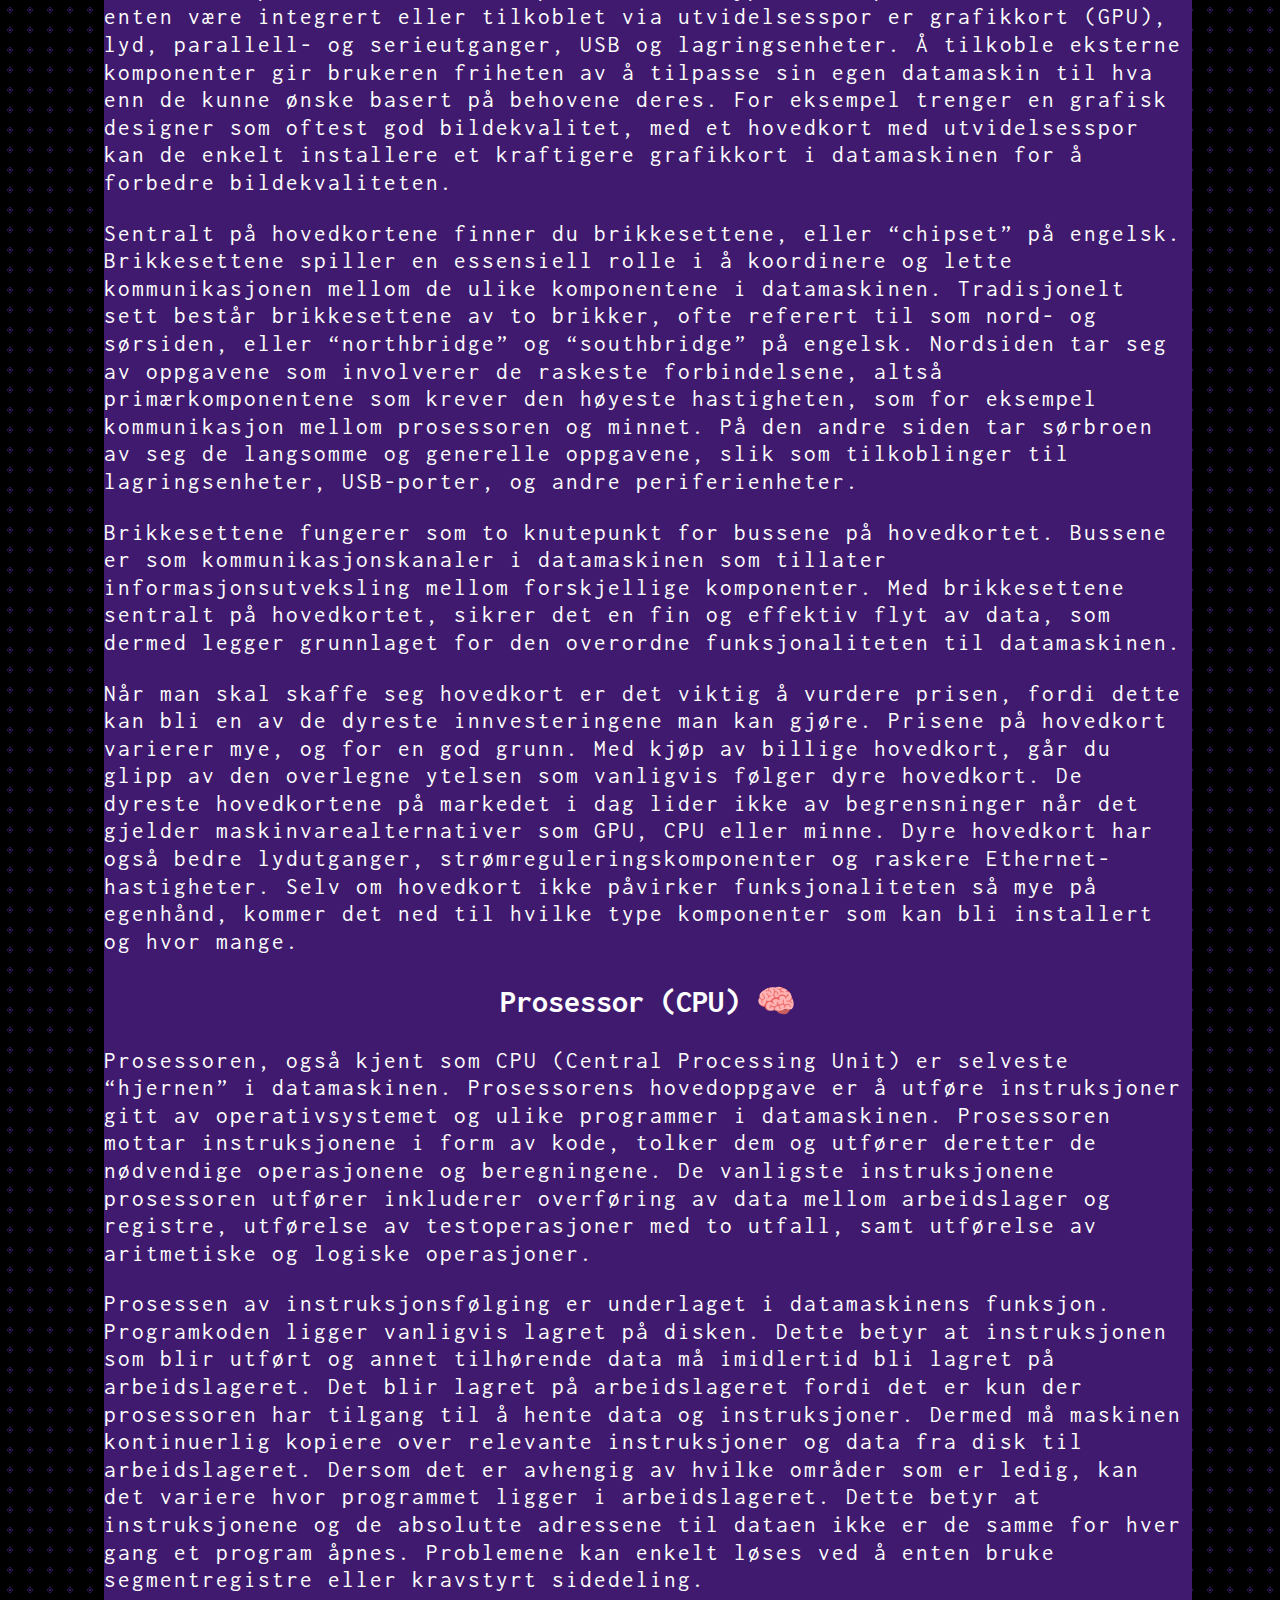
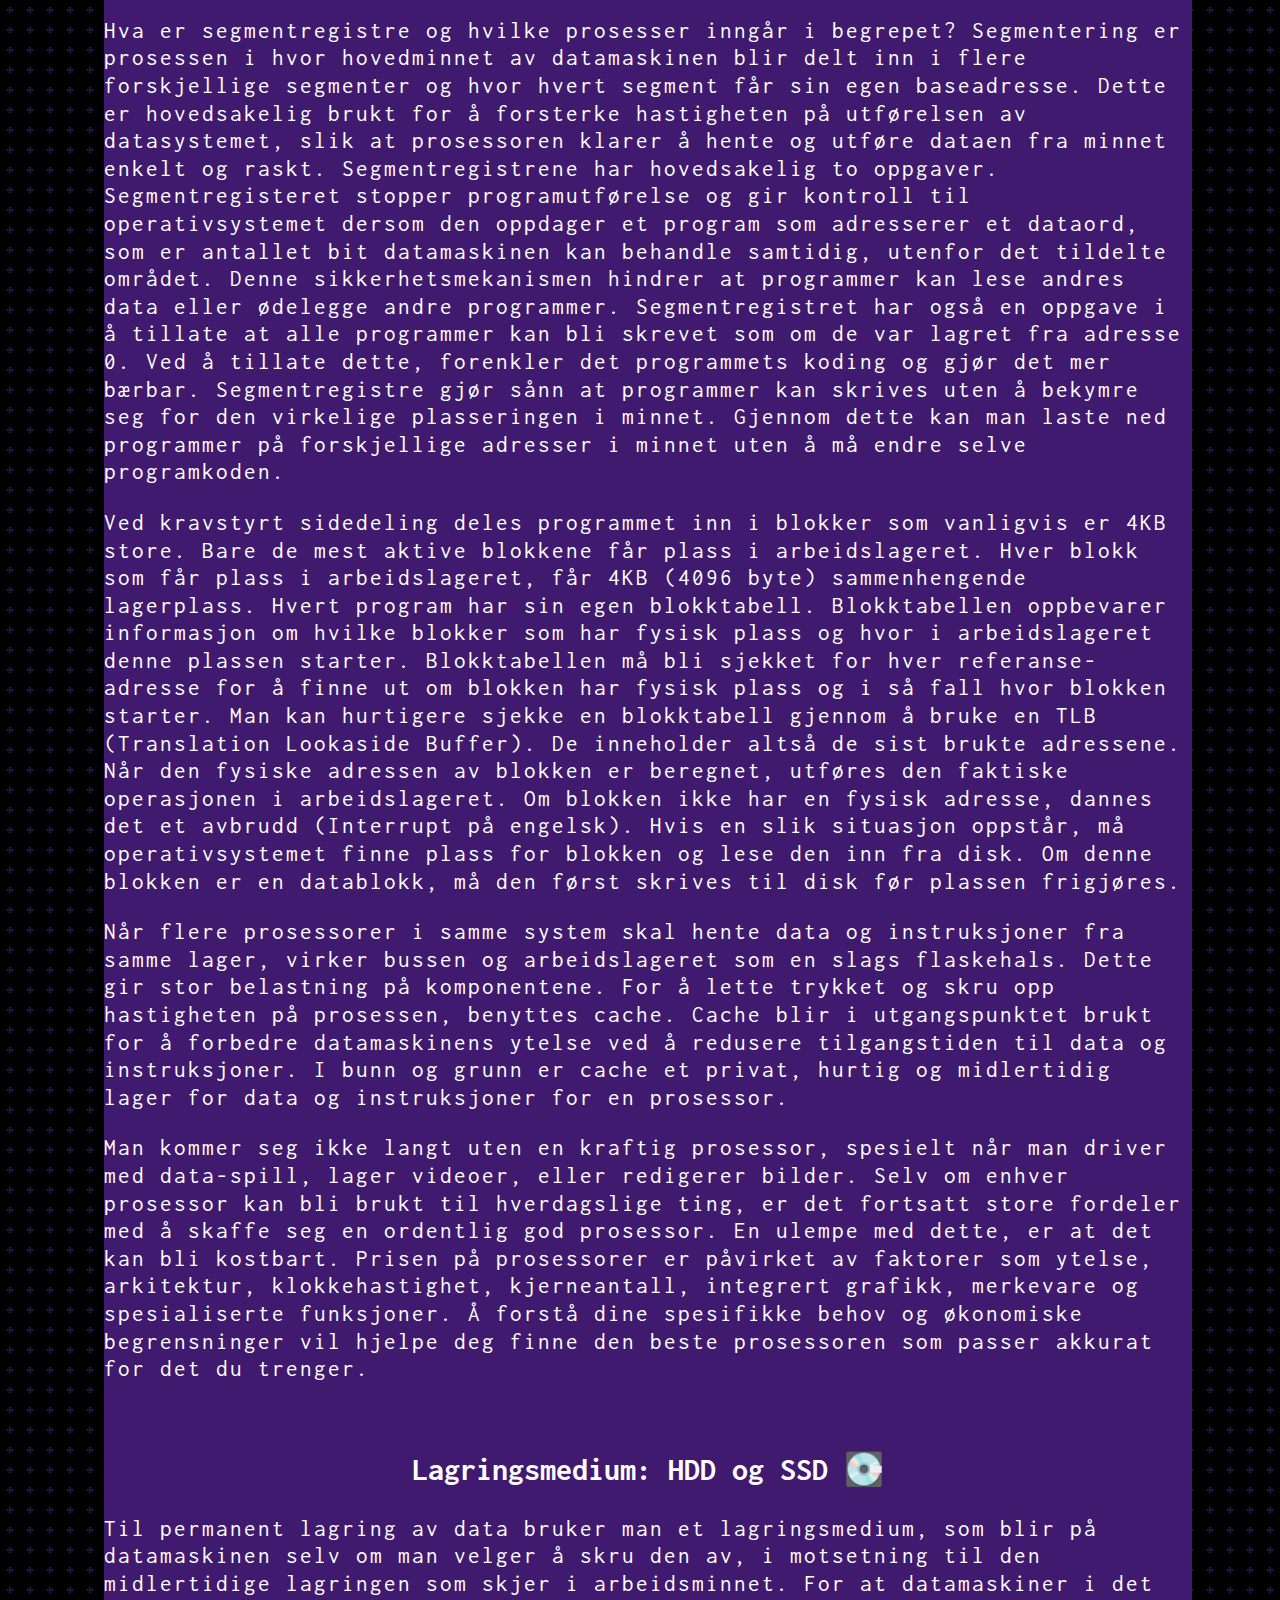
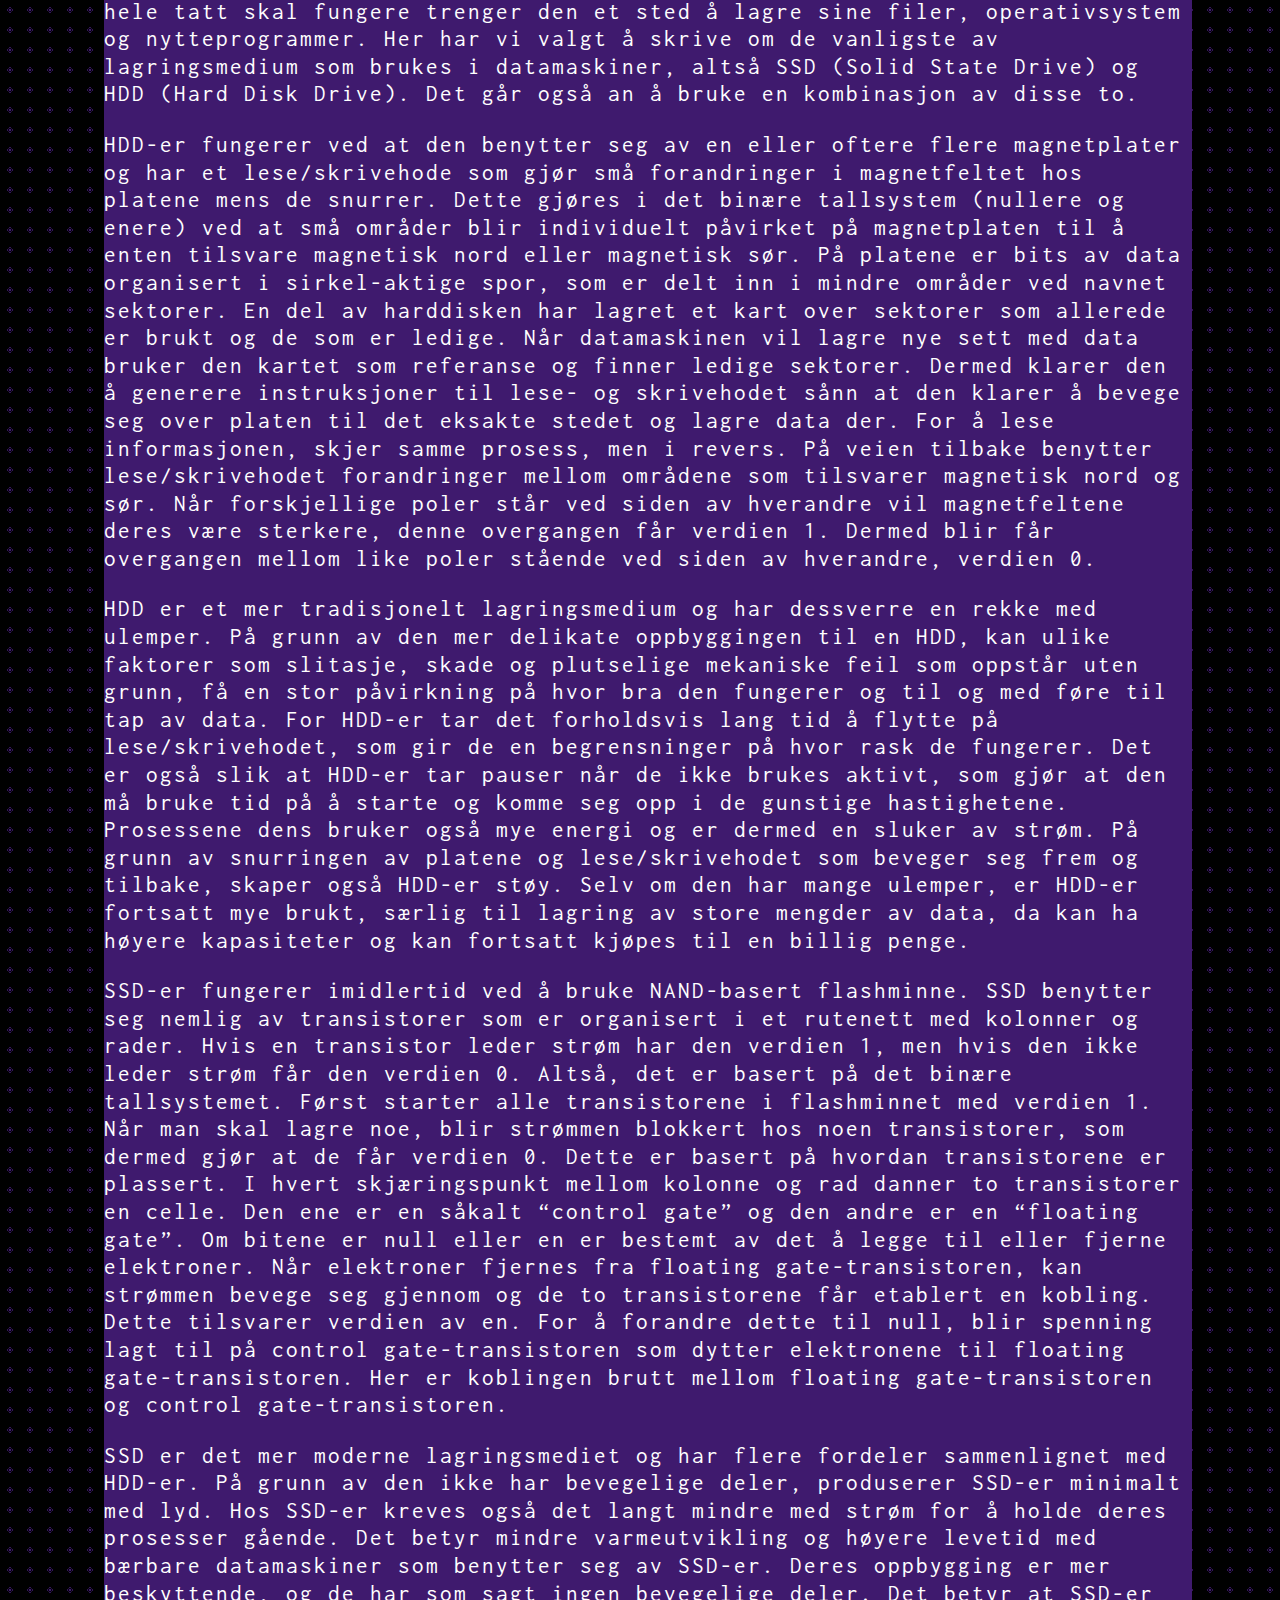
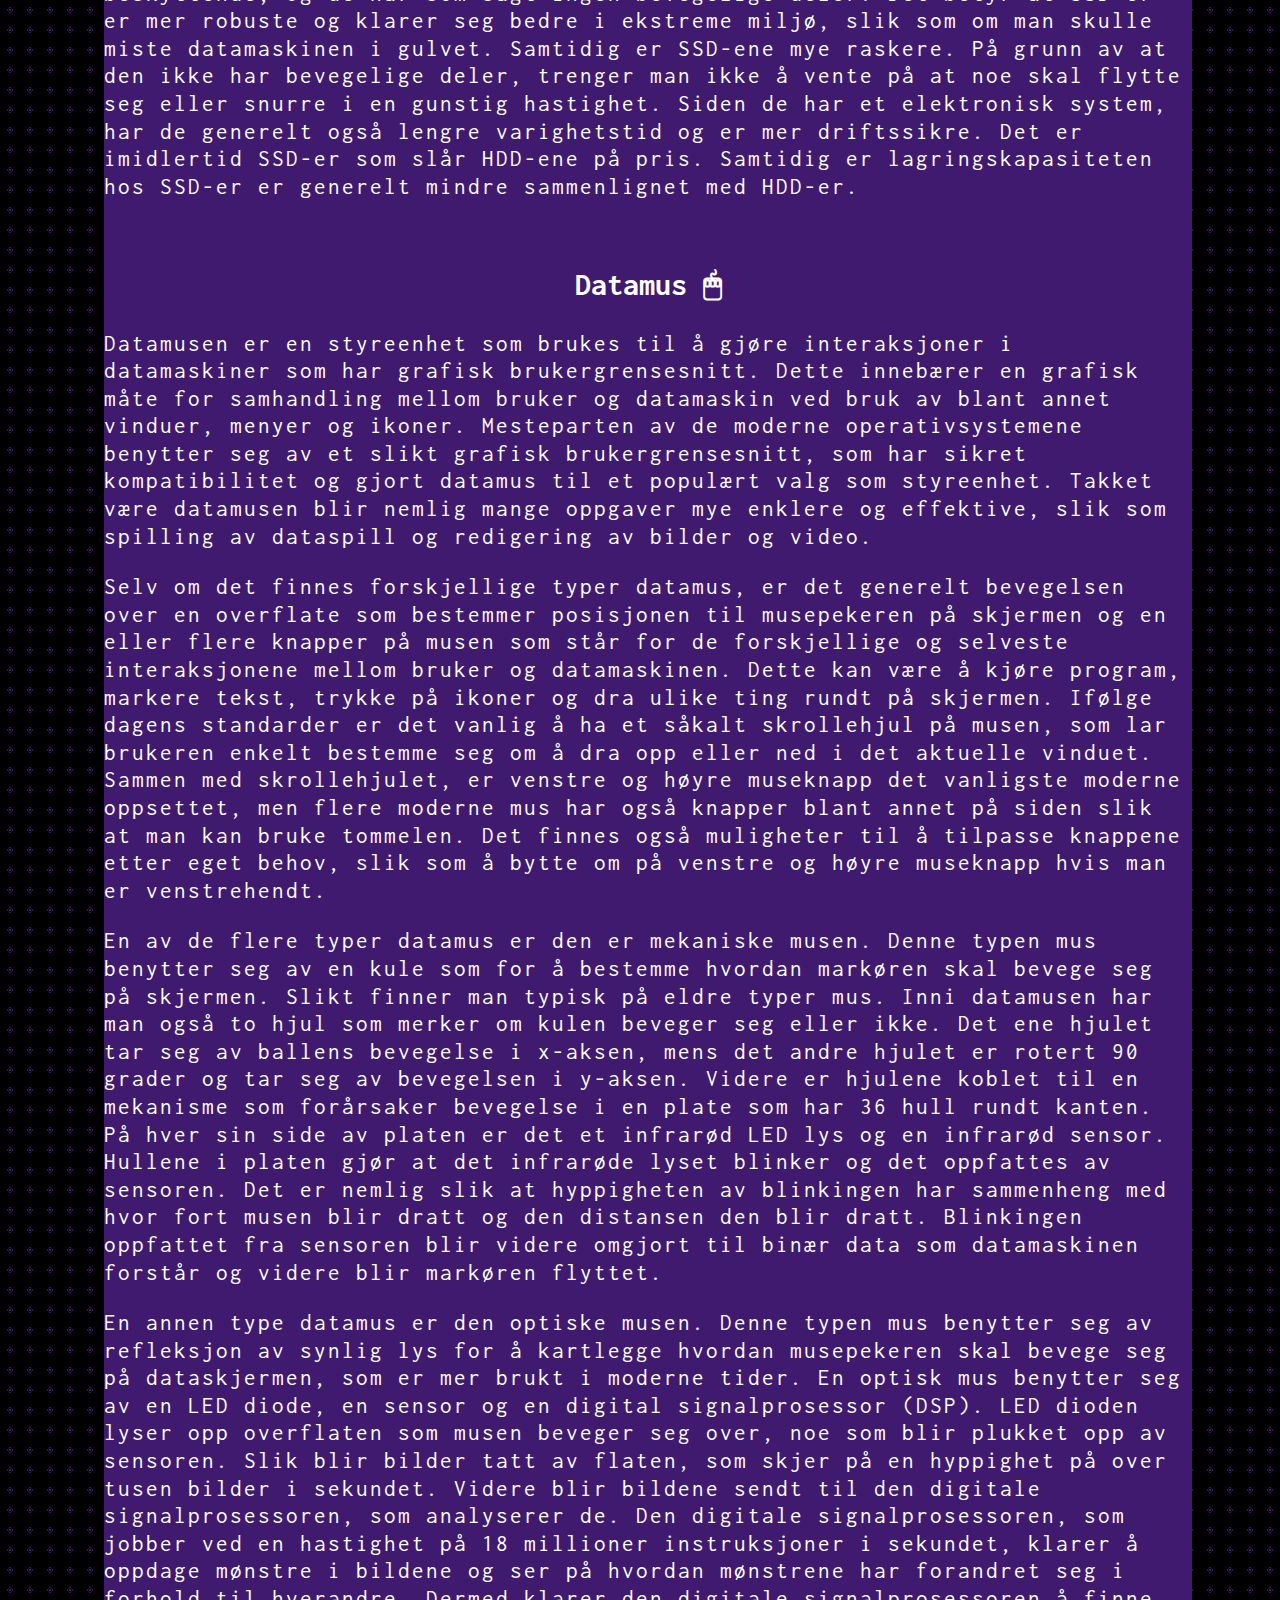
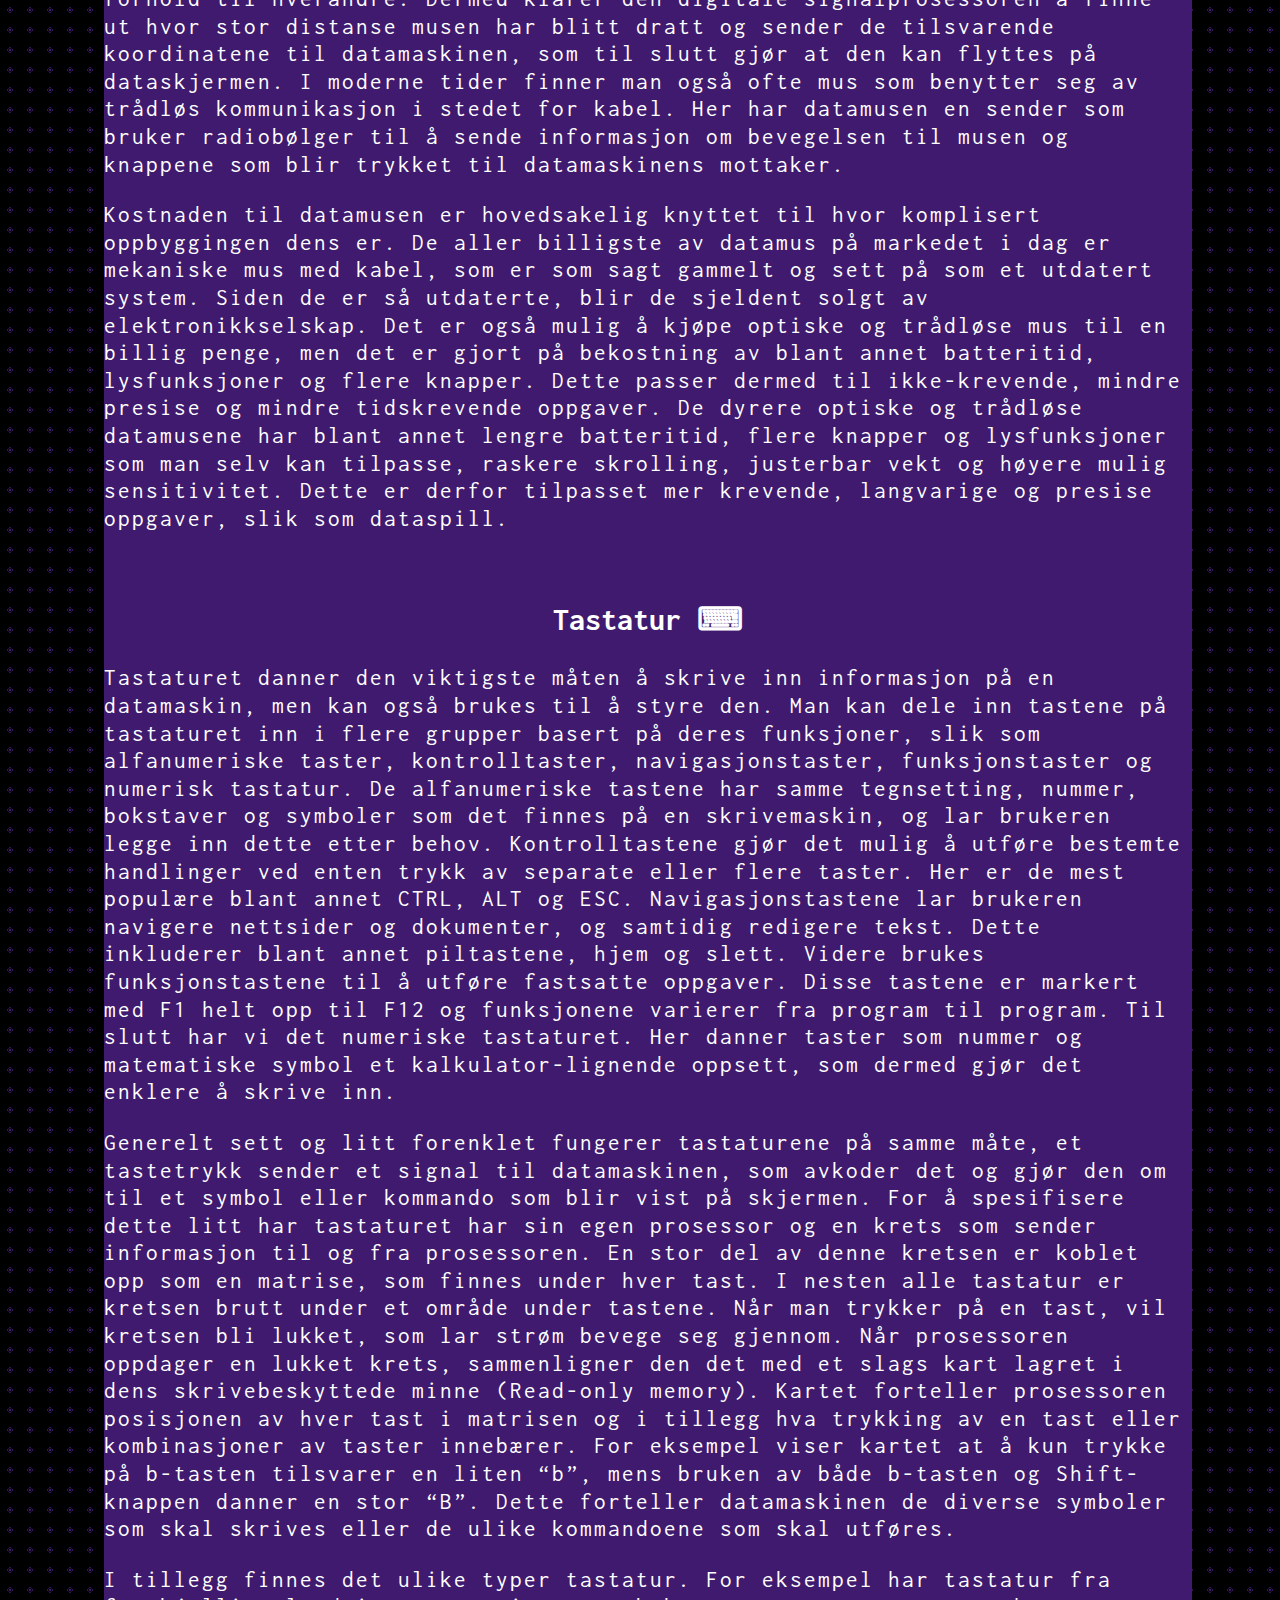
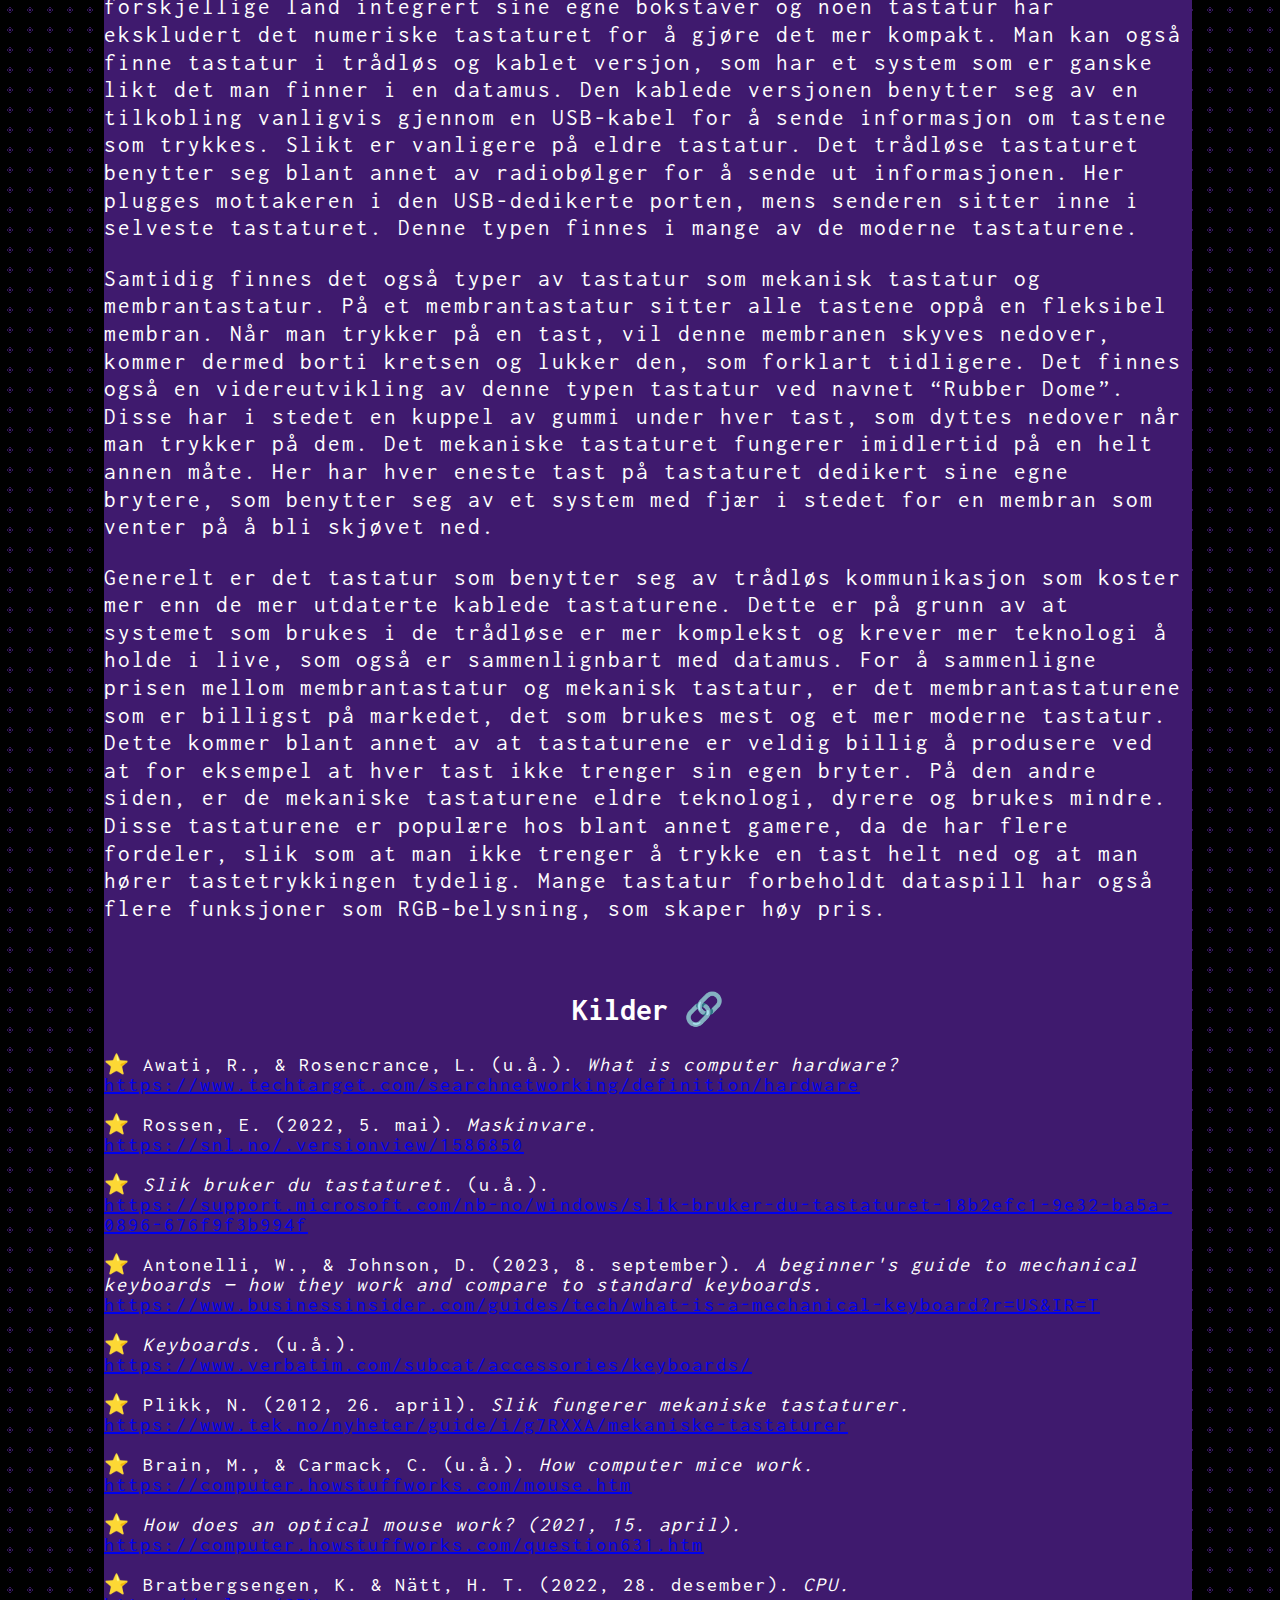
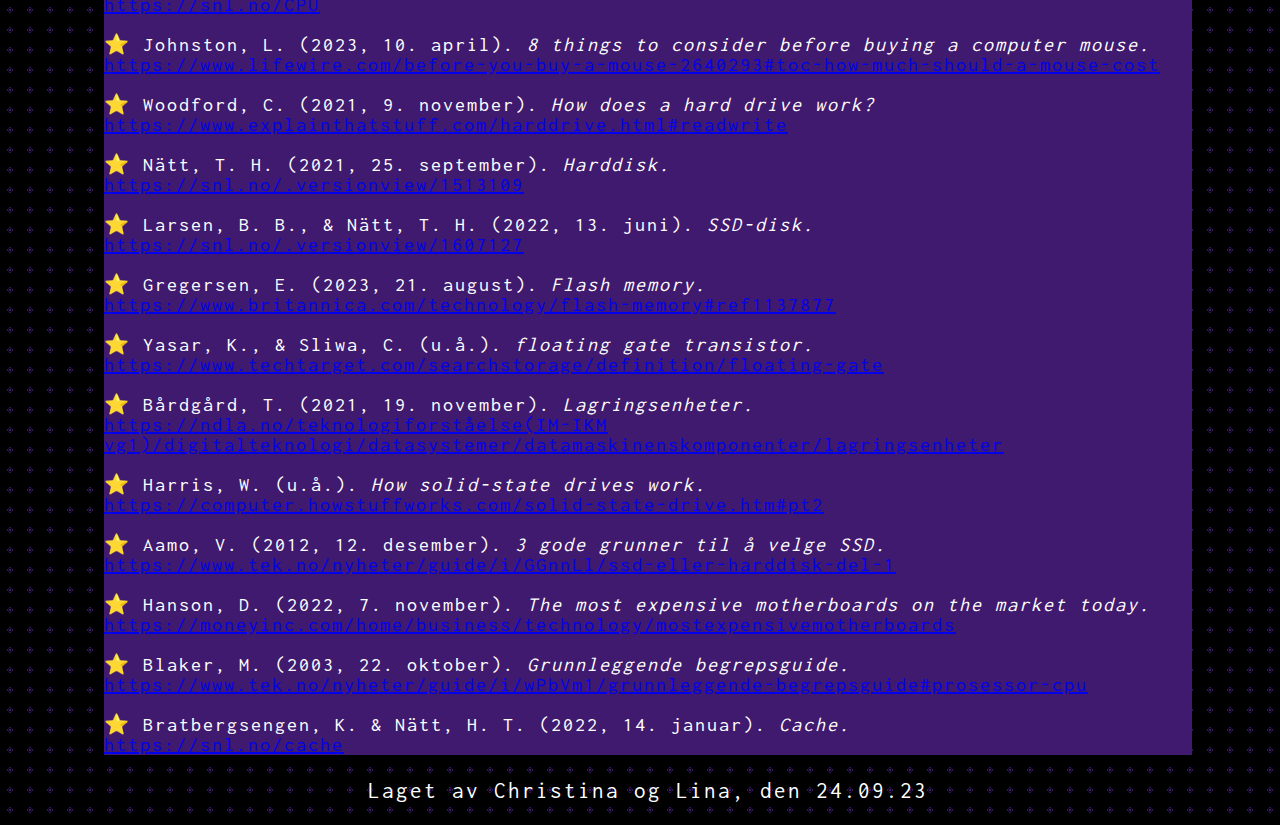
==== commit 163534f5: "save" ====
--- a/index.html
+++ b/index.html
@@ -52,7 +52,7 @@
         <p class="innhold">Kostnaden til datamusen er hovedsakelig knyttet til hvor komplisert oppbyggingen dens er. De aller billigste av datamus på markedet i dag er mekaniske mus med kabel, som er som sagt gammelt og sett på som et utdatert system. Siden de er så utdaterte, blir de sjeldent solgt av elektronikkselskap. Det er også mulig å kjøpe optiske og trådløse mus til en billig penge, men det er gjort på bekostning av blant annet batteritid, lysfunksjoner og flere knapper. Dette passer dermed til ikke-krevende, mindre presise og mindre tidskrevende oppgaver. De dyrere optiske og trådløse datamusene har blant annet lengre batteritid, flere knapper og lysfunksjoner som man selv kan tilpasse, raskere skrolling, justerbar vekt og høyere mulig sensitivitet. Dette er derfor tilpasset mer krevende, langvarige og presise oppgaver, slik som dataspill.</p>
         <br>
         <h2>Tastatur &#x2328;</h2>
-        <p class="innhold">Tastaturet danner den viktigste måten å skrive inn informasjon på en datamaskin, men kan også brukes til å styre den. Man kan dele inn tastene på tastaturet inn i flere grupper basert på deres funksjoner, slik som alfanumeriske taster, kontrolltaster, navigasjonstaster, funksjonstaster og numerisk tastatur. De alfanumeriske tastene har samme tegnsetting, nummer, bokstaver og symboler som det finnes på en skrivemaskin, som lar brukeren legge inn dette på datamaskinen etter behov. Kontrolltastene gjør det mulig å utføre bestemte handlinger ved enten trykk av separate eller flere taster. Her er de mest populære blant annet CTRL, ALT og ESC. Navigasjonstastene lar brukeren navigere nettsider og dokumenter, og samtidig redigere tekst. Dette inkluderer blant annet piltastene, slutt, hjem og slett. Videre brukes funksjonstastene til å utføre fastsatte oppgaver. Disse tastene er markert med F1 helt opp til F12 og funksjonene varierer fra program til program. Til slutt har vi det numeriske tastaturet. Her danner taster som nummer og matematiske symbol et kalkulator-lignende oppsett, som dermed gjør det enklere å skrive inn.</p>
+        <p class="innhold">Tastaturet danner den viktigste måten å skrive inn informasjon på en datamaskin, men kan også brukes til å styre den. Man kan dele inn tastene på tastaturet inn i flere grupper basert på deres funksjoner, slik som alfanumeriske taster, kontrolltaster, navigasjonstaster, funksjonstaster og numerisk tastatur. De alfanumeriske tastene har samme tegnsetting, nummer, bokstaver og symboler som det finnes på en skrivemaskin, og lar brukeren legge inn dette etter behov. Kontrolltastene gjør det mulig å utføre bestemte handlinger ved enten trykk av separate eller flere taster. Her er de mest populære blant annet CTRL, ALT og ESC. Navigasjonstastene lar brukeren navigere nettsider og dokumenter, og samtidig redigere tekst. Dette inkluderer blant annet piltastene, hjem og slett. Videre brukes funksjonstastene til å utføre fastsatte oppgaver. Disse tastene er markert med F1 helt opp til F12 og funksjonene varierer fra program til program. Til slutt har vi det numeriske tastaturet. Her danner taster som nummer og matematiske symbol et kalkulator-lignende oppsett, som dermed gjør det enklere å skrive inn.</p>
         <p class="innhold">Generelt sett og litt forenklet fungerer tastaturene på samme måte, et tastetrykk sender et signal til datamaskinen, som avkoder det og gjør den om til et symbol eller kommando som blir vist på skjermen. For å spesifisere dette litt har tastaturet har sin egen prosessor og en krets som sender informasjon til og fra prosessoren. En stor del av denne kretsen er koblet opp som en matrise, som finnes under hver tast. I nesten alle tastatur er kretsen brutt under et område under tastene. Når man trykker på en tast, vil kretsen bli lukket, som lar strøm bevege seg gjennom. Når prosessoren oppdager en lukket krets, sammenligner den det med et slags kart lagret i dens skrivebeskyttede minne (Read-only memory). Kartet forteller prosessoren posisjonen av hver tast i matrisen og i tillegg hva trykking av en tast eller kombinasjoner av taster innebærer. For eksempel viser kartet at å kun trykke på b-tasten tilsvarer en liten “b”, mens bruken av både b-tasten og Shift-knappen danner en stor “B”. Dette forteller datamaskinen de diverse symboler som skal skrives eller de ulike kommandoene som skal utføres.</p>
         <p class="innhold">I tillegg finnes det ulike typer tastatur. For eksempel har tastatur fra forskjellige land integrert sine egne bokstaver og noen tastatur har ekskludert det numeriske tastaturet for å gjøre det mer kompakt. Man kan også finne tastatur i trådløs og kablet versjon, som har et system som er ganske likt det man finner i en datamus. Den kablede versjonen benytter seg av en tilkobling vanligvis gjennom en USB-kabel for å sende informasjon om tastene som trykkes. Slikt er vanligere på eldre tastatur. Det trådløse tastaturet benytter seg blant annet av radiobølger for å sende ut informasjonen. Her plugges mottakeren i den USB-dedikerte porten, mens senderen sitter inne i selveste tastaturet. Denne typen finnes i mange av de moderne tastaturene.</p>
         <p class="innhold">Samtidig finnes det også typer av tastatur som mekanisk tastatur og membrantastatur. På et membrantastatur sitter alle tastene oppå en fleksibel membran. Når man trykker på en tast, vil denne membranen skyves nedover, kommer dermed borti kretsen og lukker den, som forklart tidligere. Det finnes også en videreutvikling av denne typen tastatur ved navnet “Rubber Dome”. Disse har i stedet en kuppel av gummi under hver tast, som dyttes nedover når man trykker på dem. Det mekaniske tastaturet fungerer imidlertid på en helt annen måte. Her har hver eneste tast på tastaturet dedikert sine egne brytere, som benytter seg av et system med fjær i stedet for en membran som venter på å bli skjøvet ned.</p>
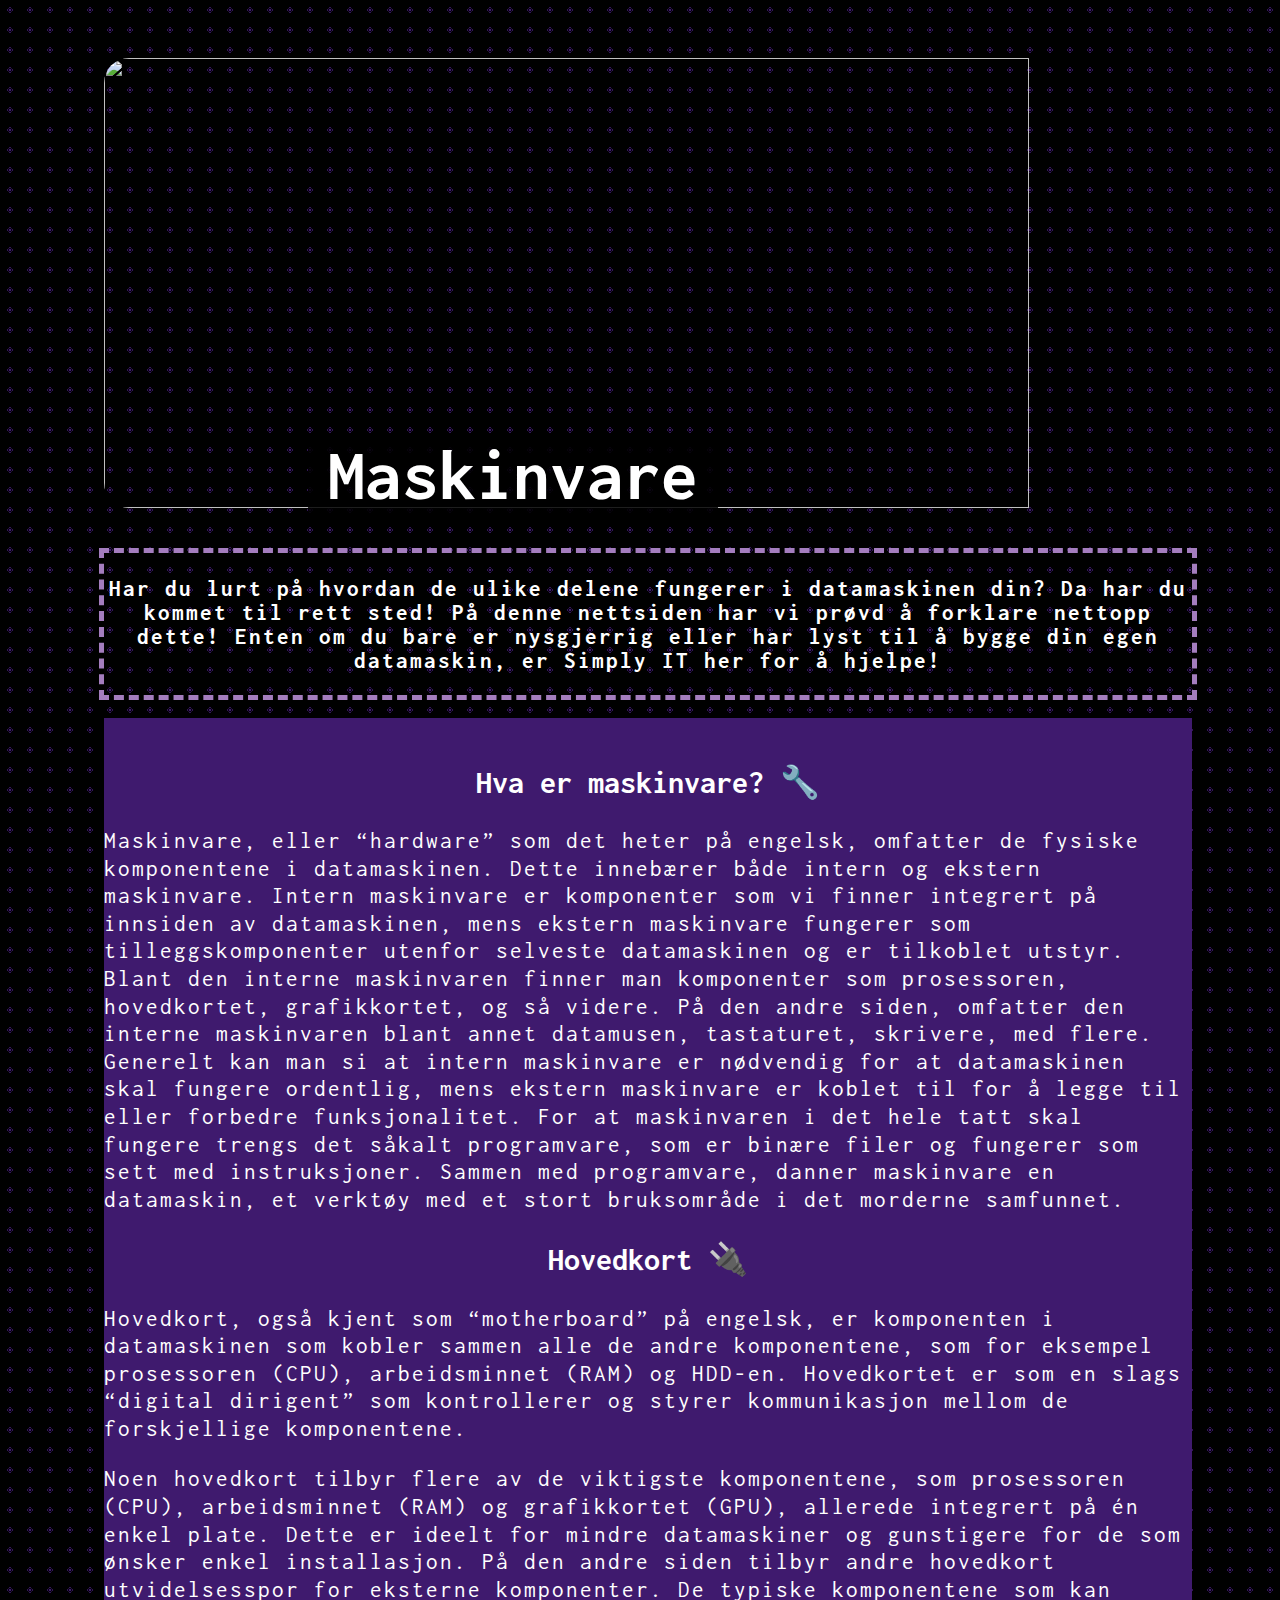
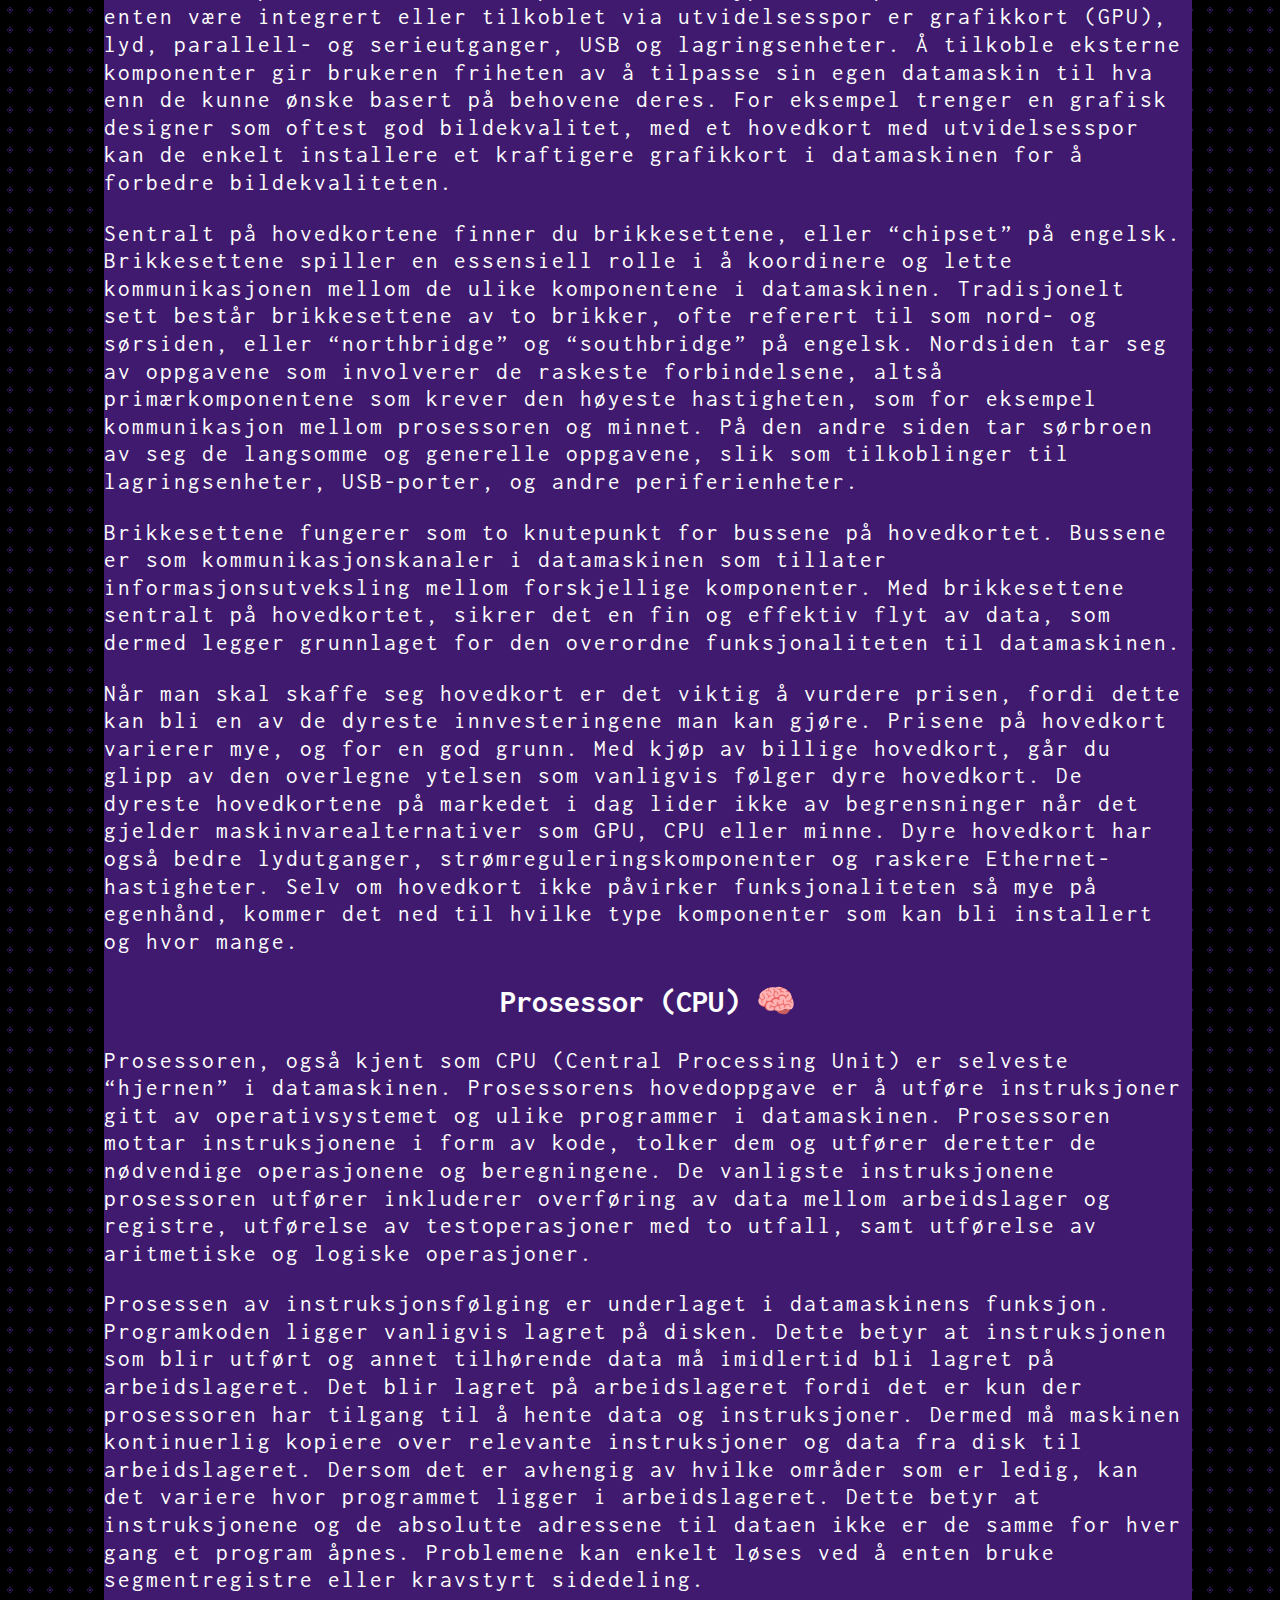
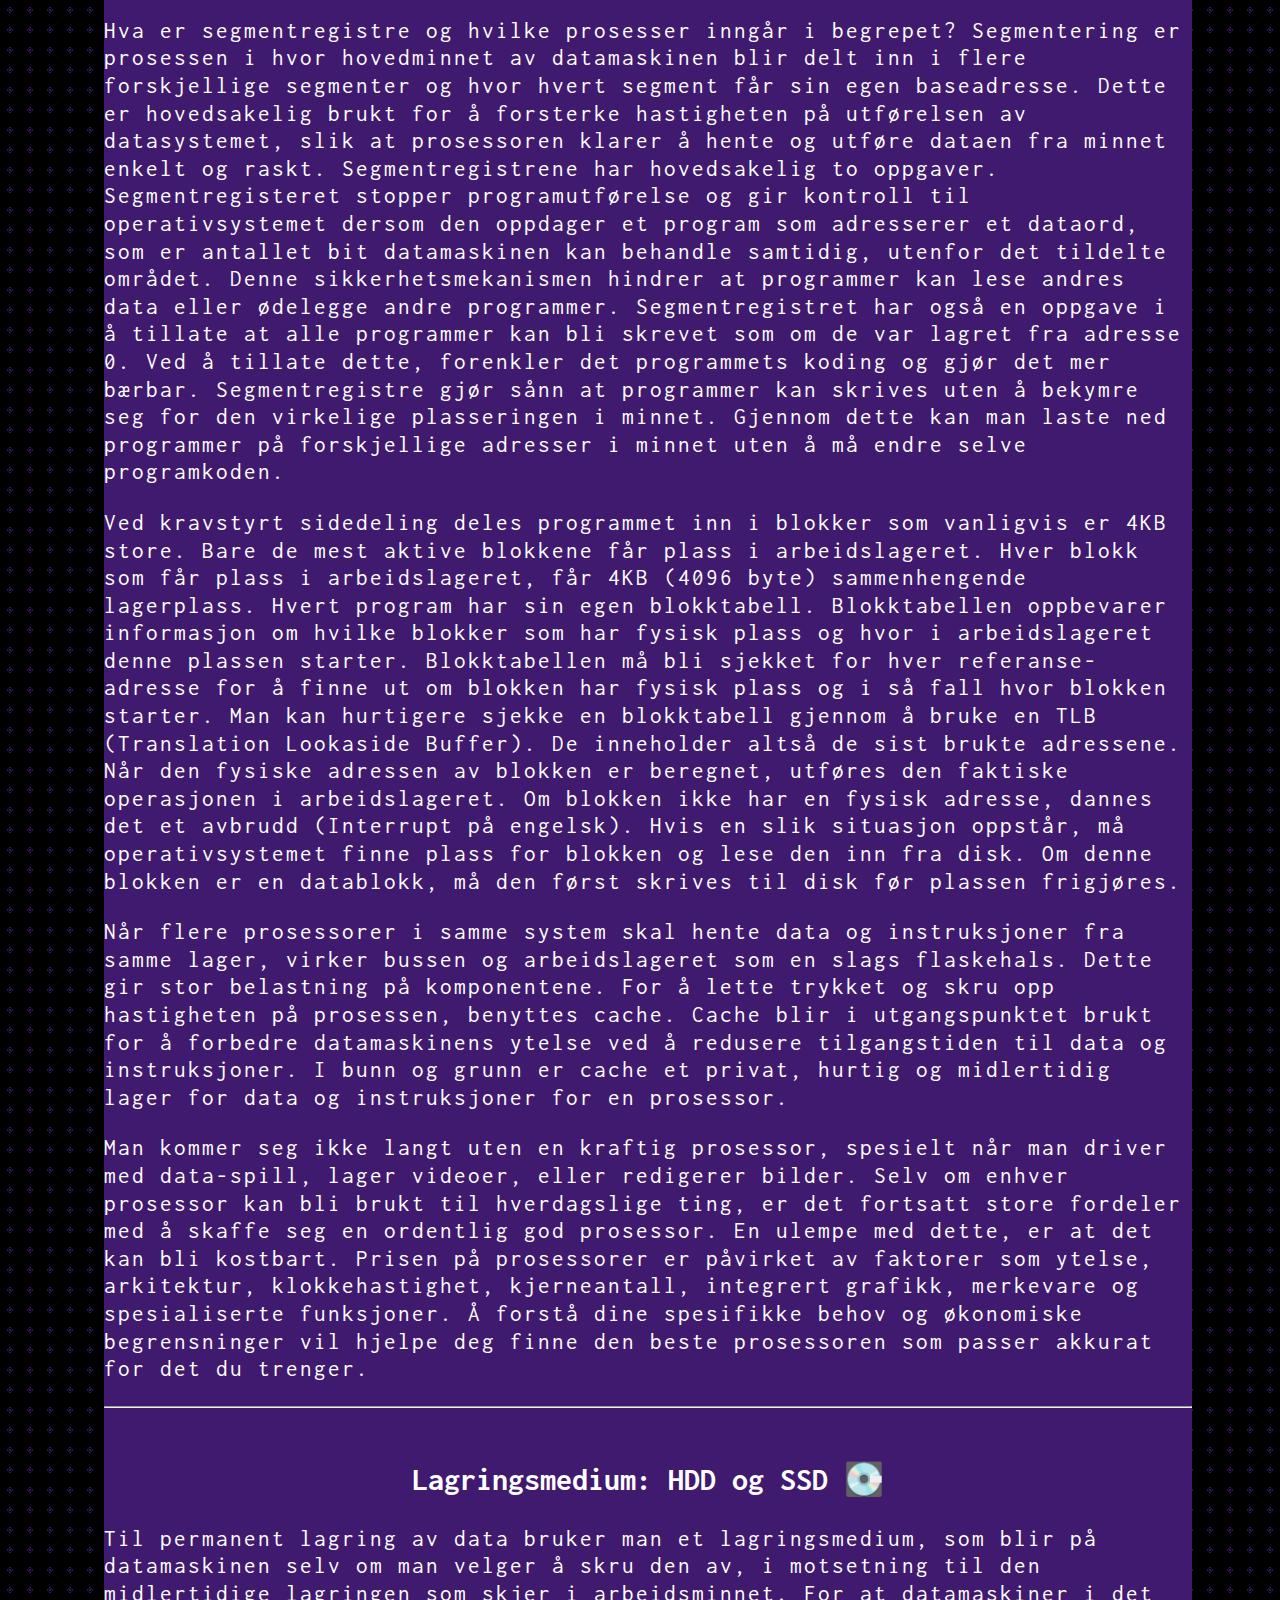
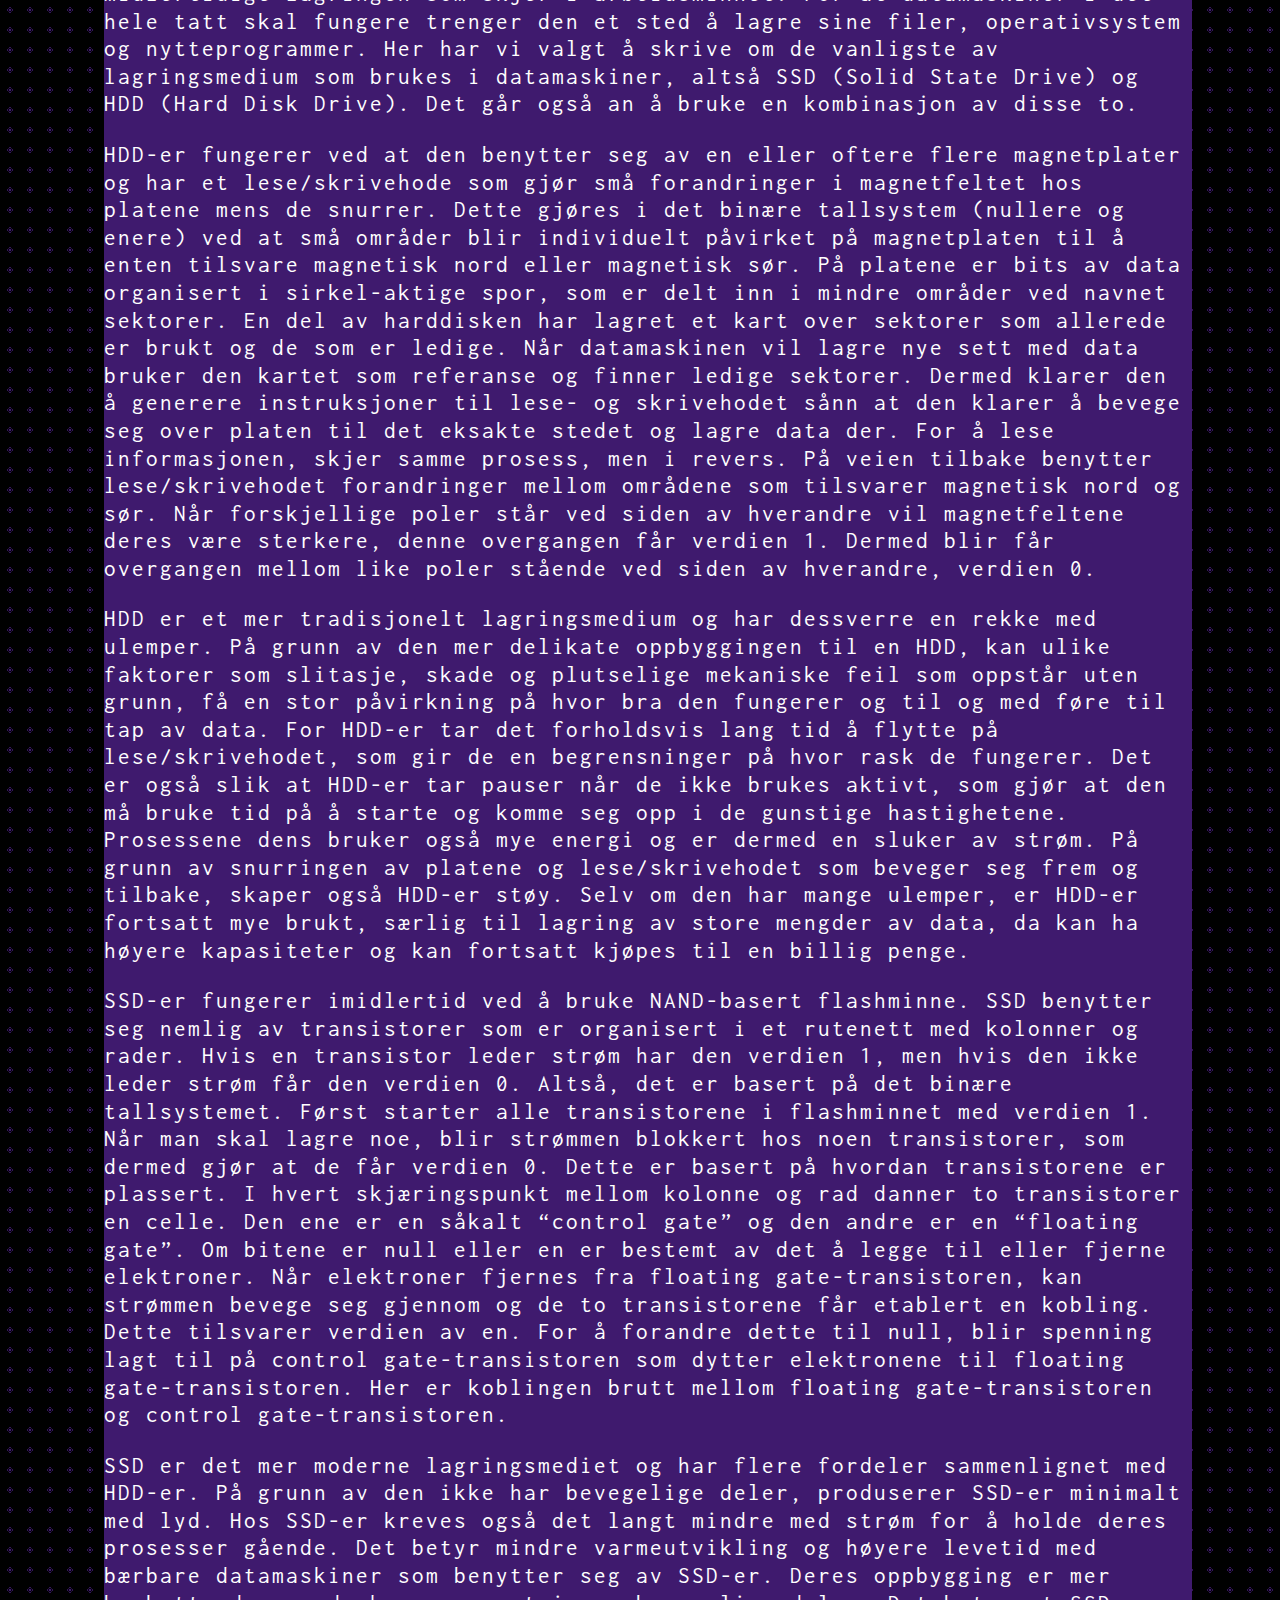
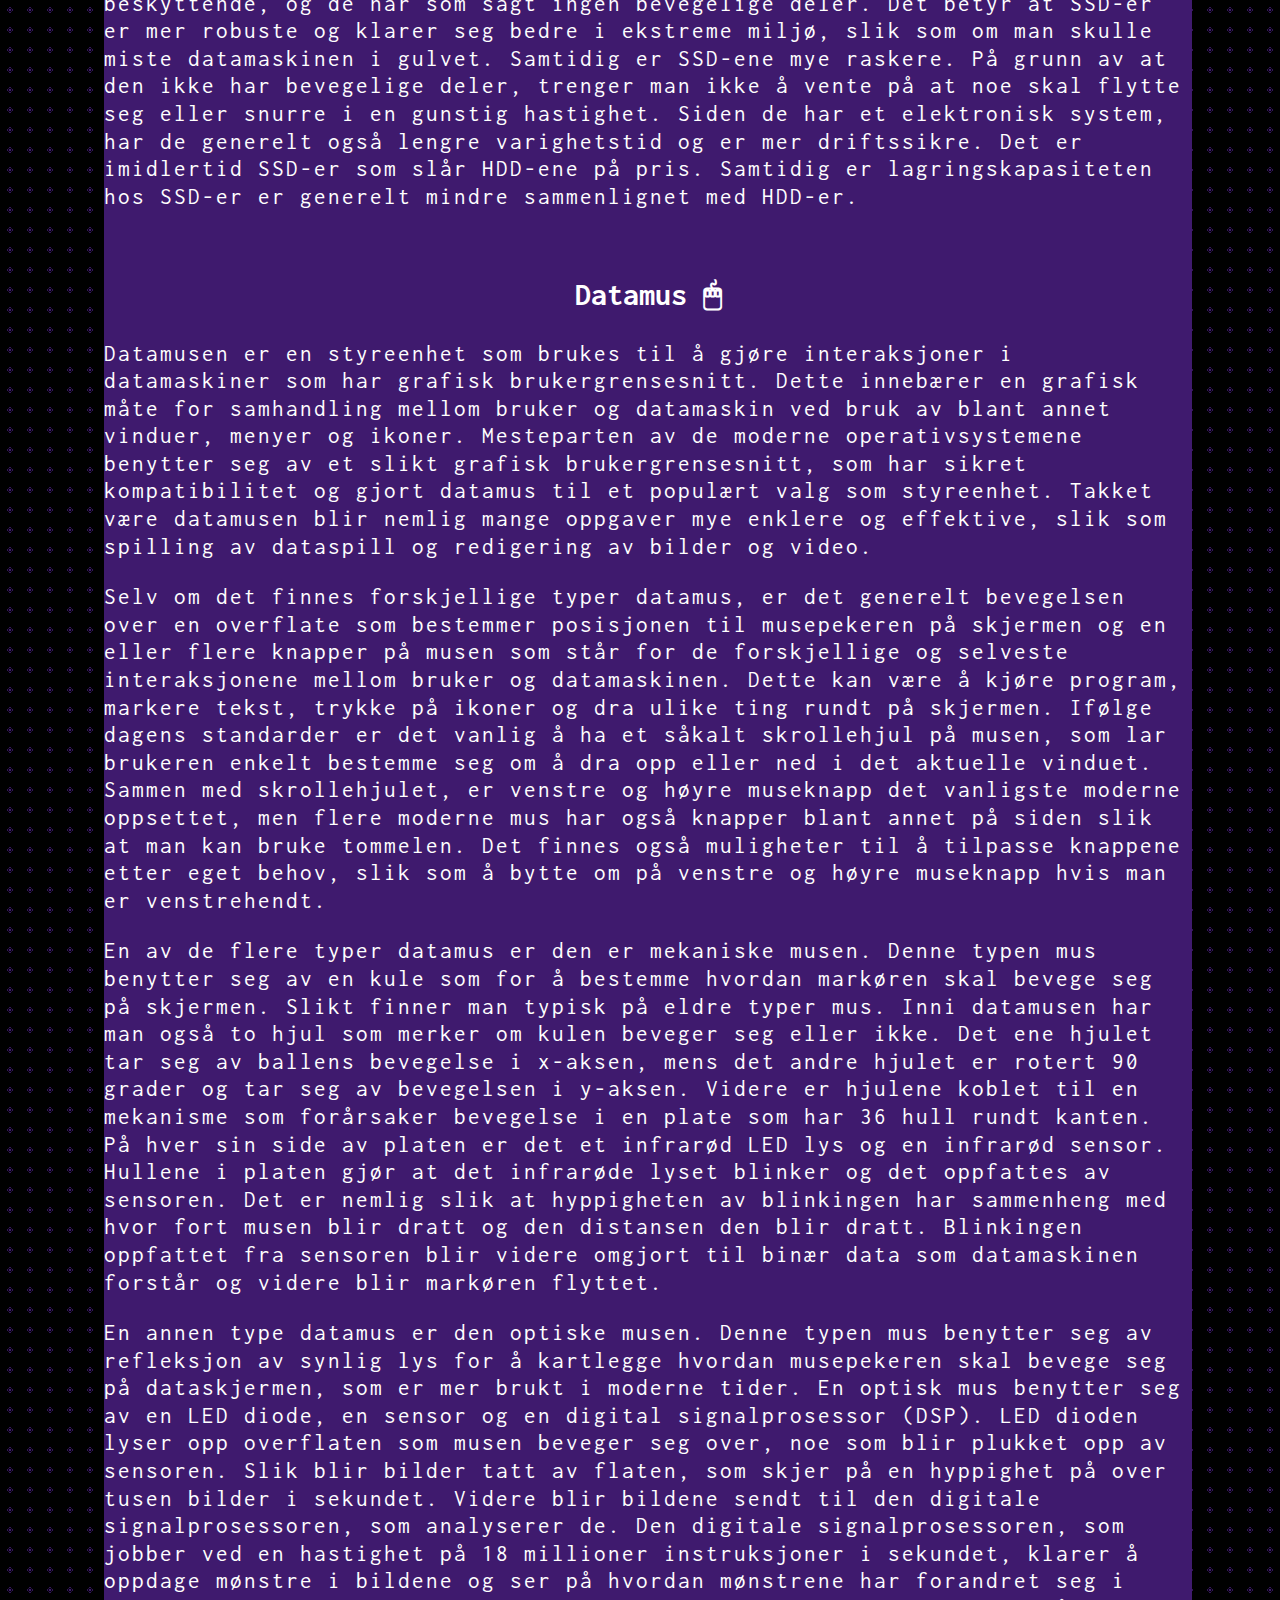
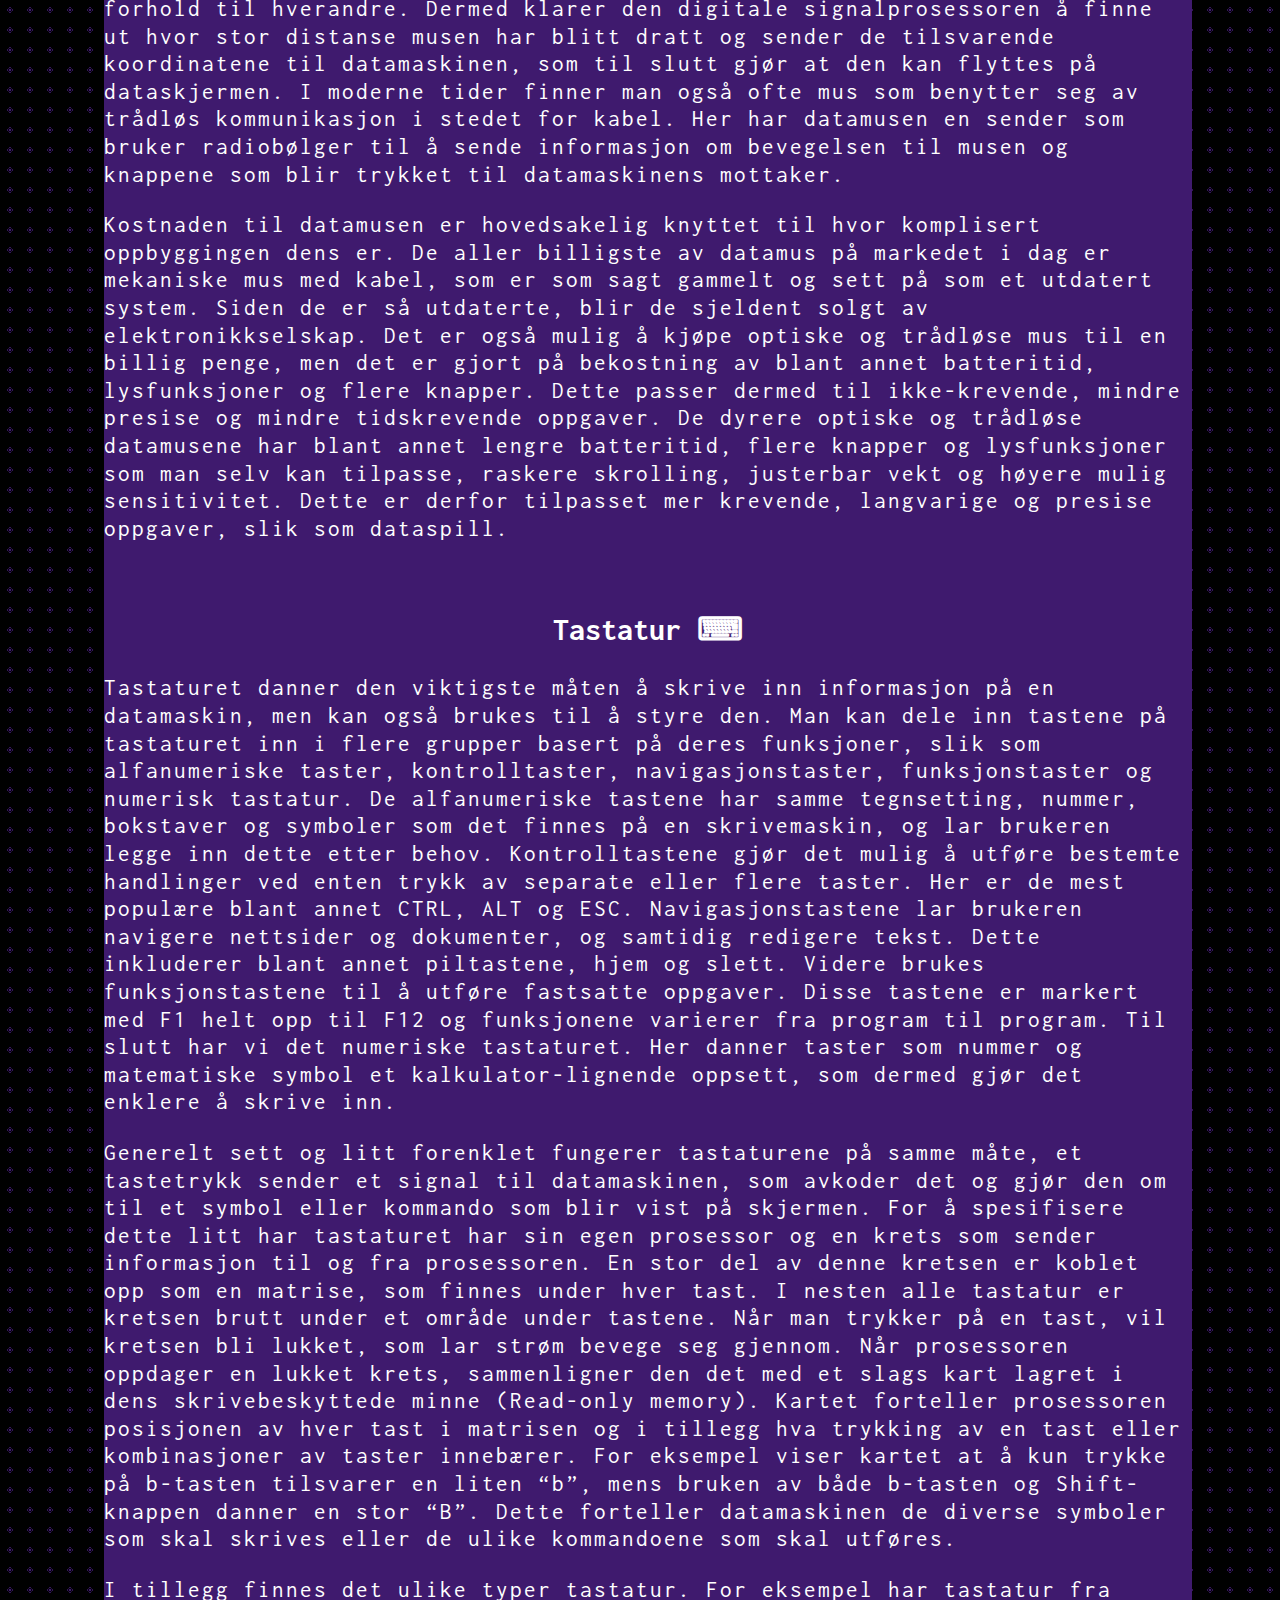
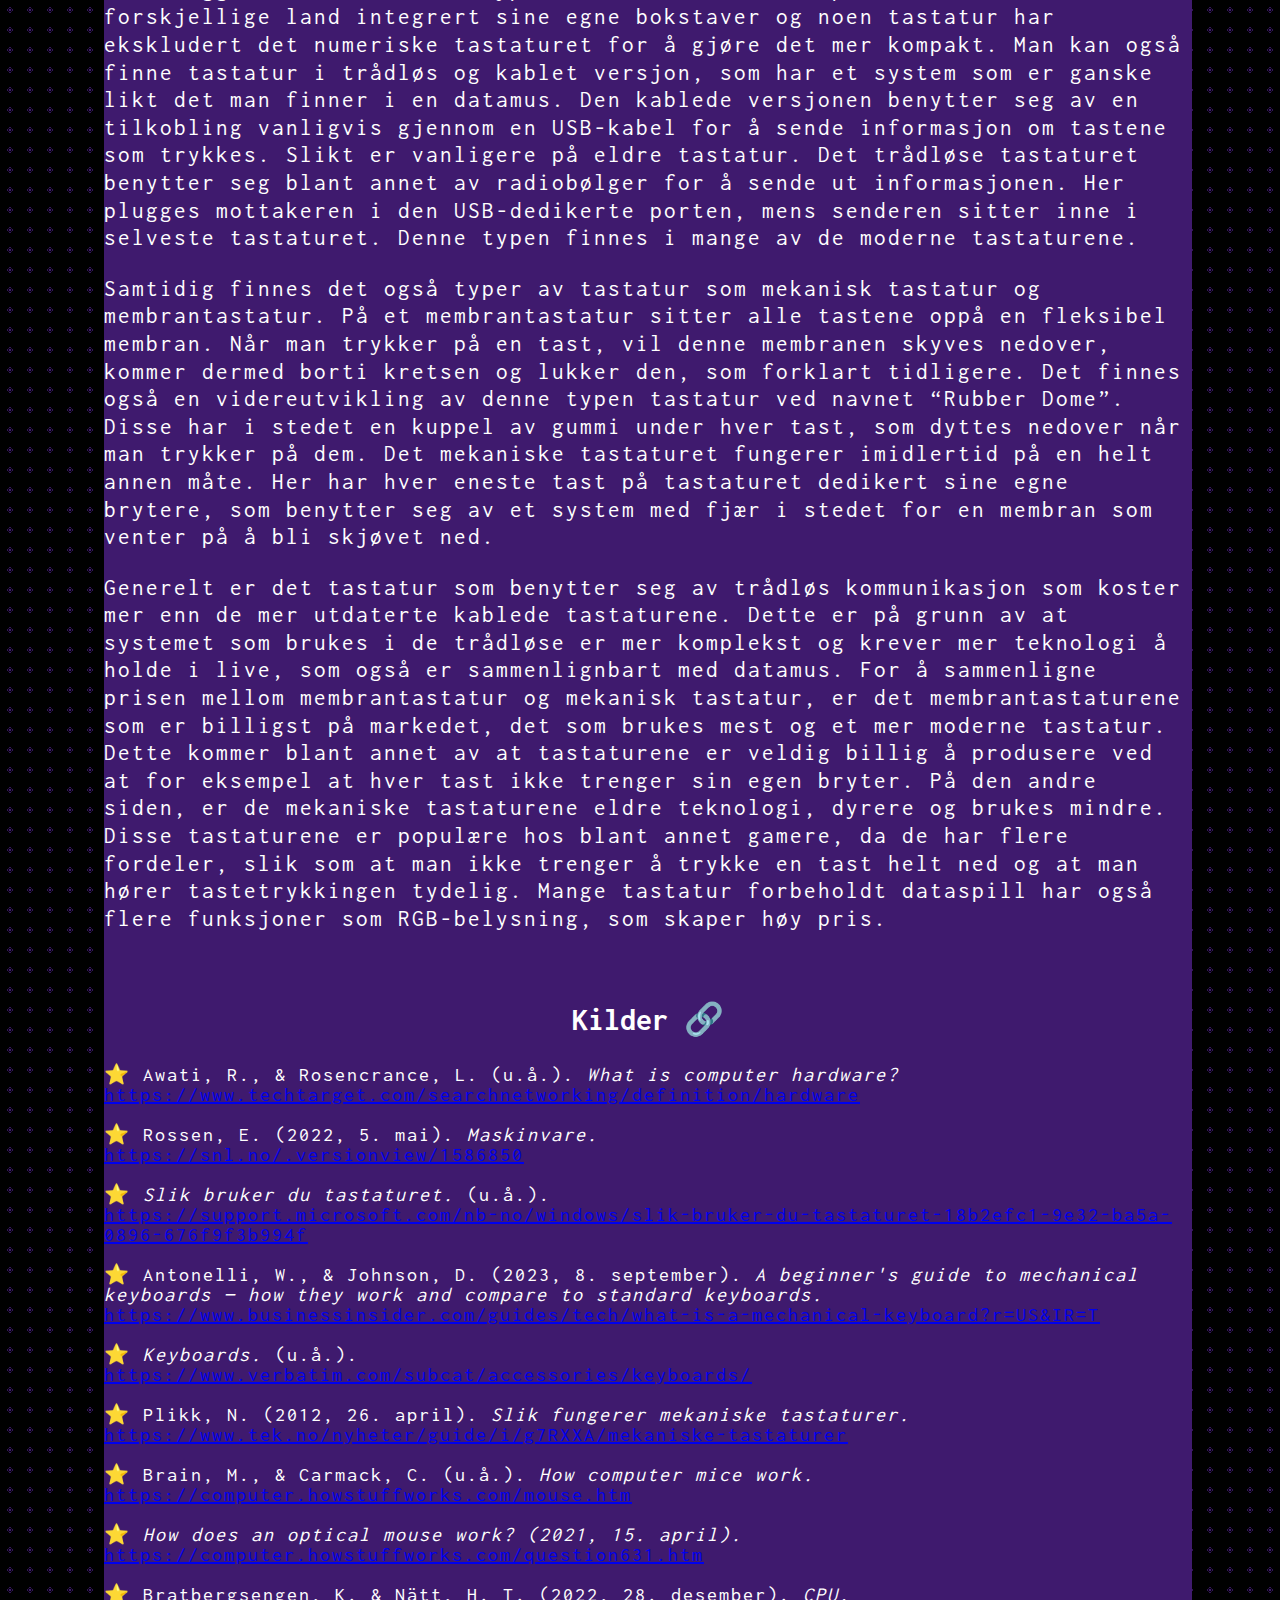
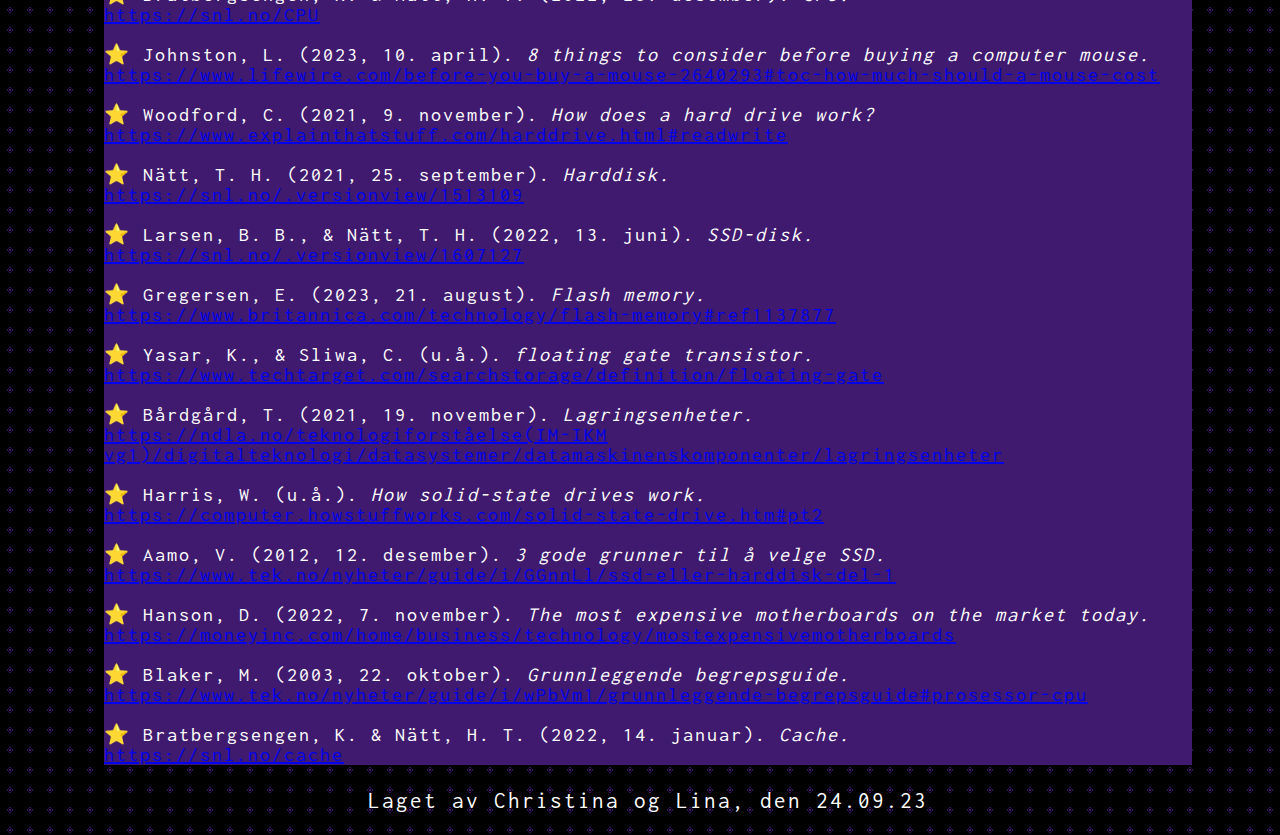
==== commit 85ec5e7a: "save" ====
--- a/index.html
+++ b/index.html
@@ -36,6 +36,7 @@
         <p class="innhold">Ved kravstyrt sidedeling deles programmet inn i blokker som vanligvis er 4KB store. Bare de mest aktive blokkene får plass i arbeidslageret. Hver blokk som får plass i arbeidslageret, får 4KB (4096 byte) sammenhengende lagerplass. Hvert program har sin egen blokktabell. Blokktabellen oppbevarer informasjon om hvilke blokker som har fysisk plass og hvor i arbeidslageret denne plassen starter. Blokktabellen må bli sjekket for hver referanse-adresse for å finne ut om blokken har fysisk plass og i så fall hvor blokken starter. Man kan hurtigere sjekke en blokktabell gjennom å bruke en TLB (Translation Lookaside Buffer). De inneholder altså de sist brukte adressene. Når den fysiske adressen av blokken er beregnet, utføres den faktiske operasjonen i arbeidslageret. Om blokken ikke har en fysisk adresse, dannes det et avbrudd (Interrupt på engelsk). Hvis en slik situasjon oppstår, må operativsystemet finne plass for blokken og lese den inn fra disk. Om denne blokken er en datablokk, må den først skrives til disk før plassen frigjøres.</p>
         <p class="innhold">Når flere prosessorer i samme system skal hente data og instruksjoner fra samme lager, virker bussen og arbeidslageret som en slags flaskehals. Dette gir stor belastning på komponentene. For å lette trykket og skru opp hastigheten på prosessen, benyttes cache. Cache blir i utgangspunktet brukt for å forbedre datamaskinens ytelse ved å redusere tilgangstiden til data og instruksjoner. I bunn og grunn er cache et privat, hurtig og midlertidig lager for data og instruksjoner for en prosessor.</p>
         <p class="innhold">Man kommer seg ikke langt uten en kraftig prosessor, spesielt når man driver med data-spill, lager videoer, eller redigerer bilder. Selv om enhver prosessor kan bli brukt til hverdagslige ting, er det fortsatt store fordeler med å skaffe seg en ordentlig god prosessor. En ulempe med dette, er at det kan bli kostbart. Prisen på prosessorer er påvirket av faktorer som ytelse, arkitektur, klokkehastighet, kjerneantall, integrert grafikk, merkevare og spesialiserte funksjoner. Å forstå dine spesifikke behov og økonomiske begrensninger vil hjelpe deg finne den beste prosessoren som passer akkurat for det du trenger.</p>
+        <hr class="dashed">
         <br>
         <h2>Lagringsmedium: HDD og SSD &#x1F4BD;</h2>
         <p class="innhold">Til permanent lagring av data bruker man et lagringsmedium, som blir på datamaskinen selv om man velger å skru den av, i motsetning til den midlertidige lagringen som skjer i arbeidsminnet. For at datamaskiner i det hele tatt skal fungere trenger den et sted å lagre sine filer, operativsystem og nytteprogrammer. Her har vi valgt å skrive om de vanligste av lagringsmedium som brukes i datamaskiner, altså SSD (Solid State Drive) og HDD (Hard Disk Drive). Det går også an å bruke en kombinasjon av disse to.</p>
--- a/style.css
+++ b/style.css
@@ -81,4 +81,8 @@
 
 a:visited {
     color: #0000EE;
+}
+
+.dashed {
+    border-top: 3px, rgb(164, 125, 190), dashed;
 }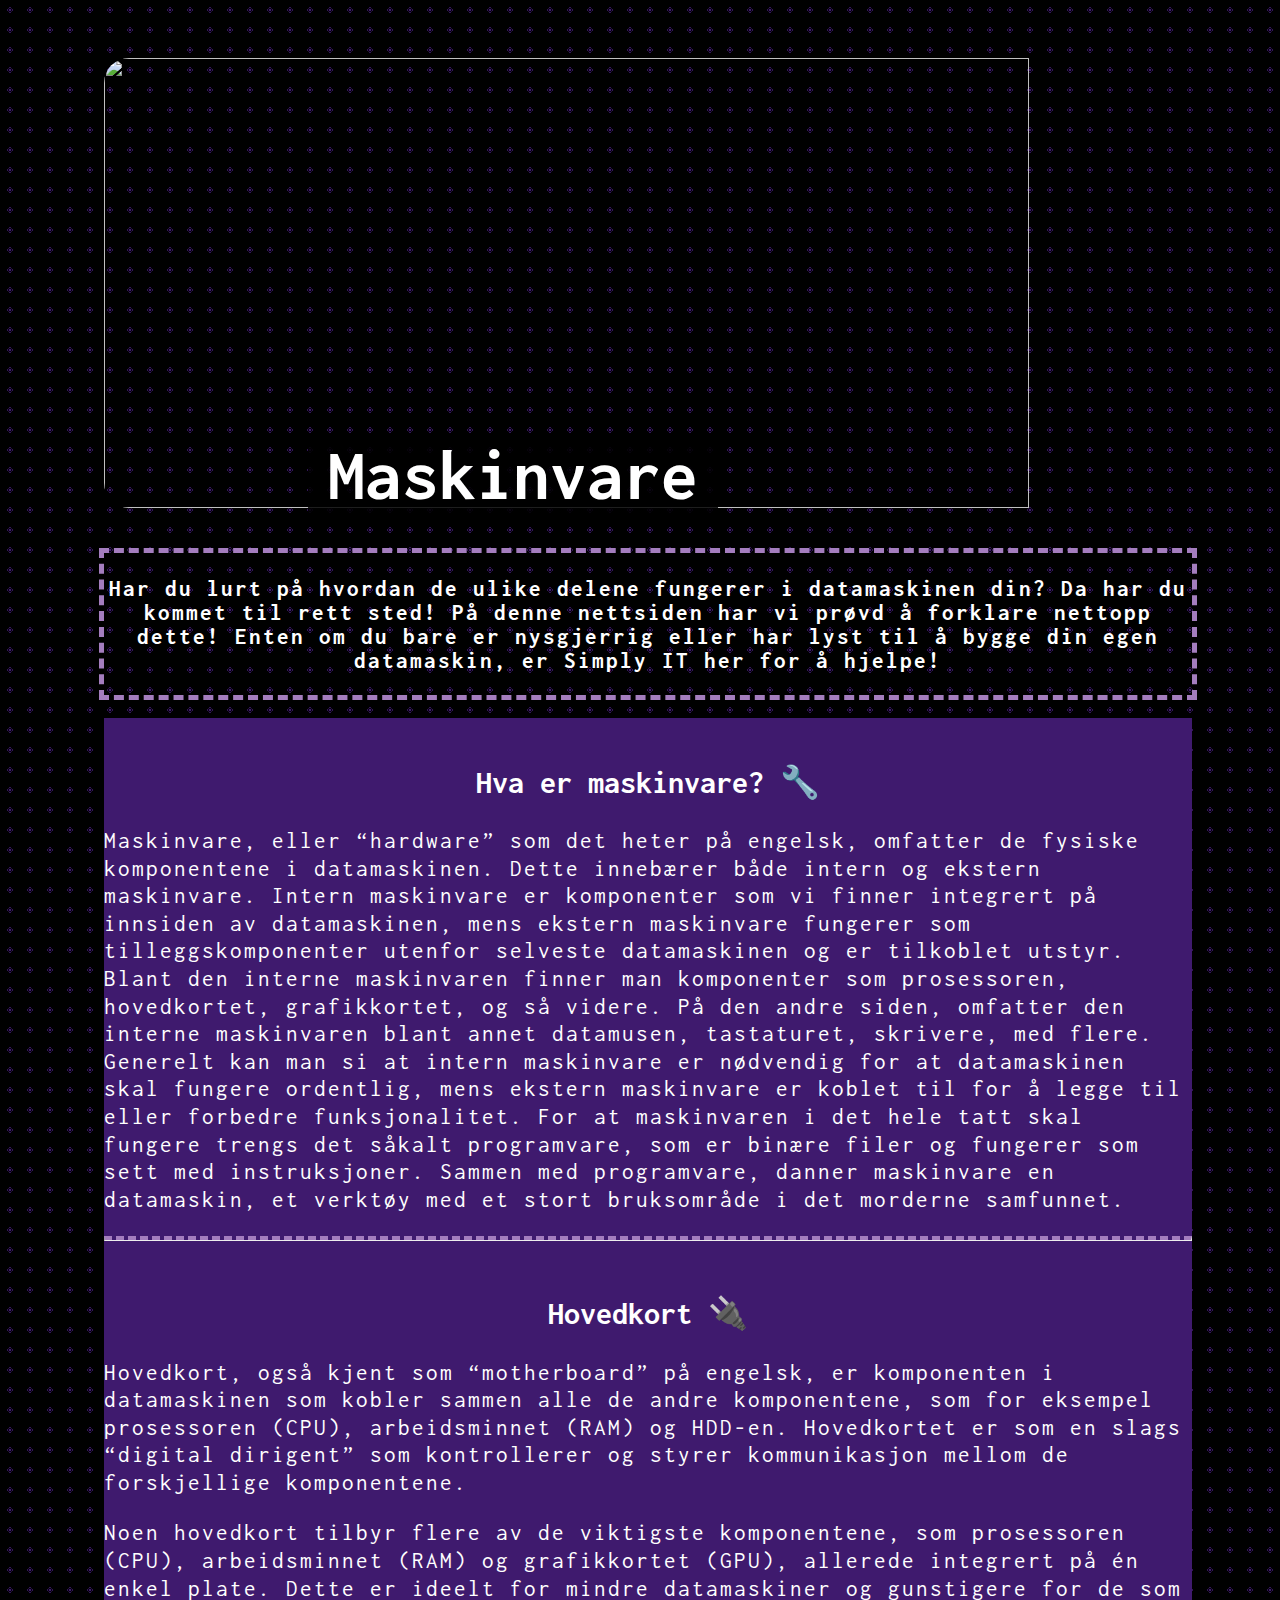
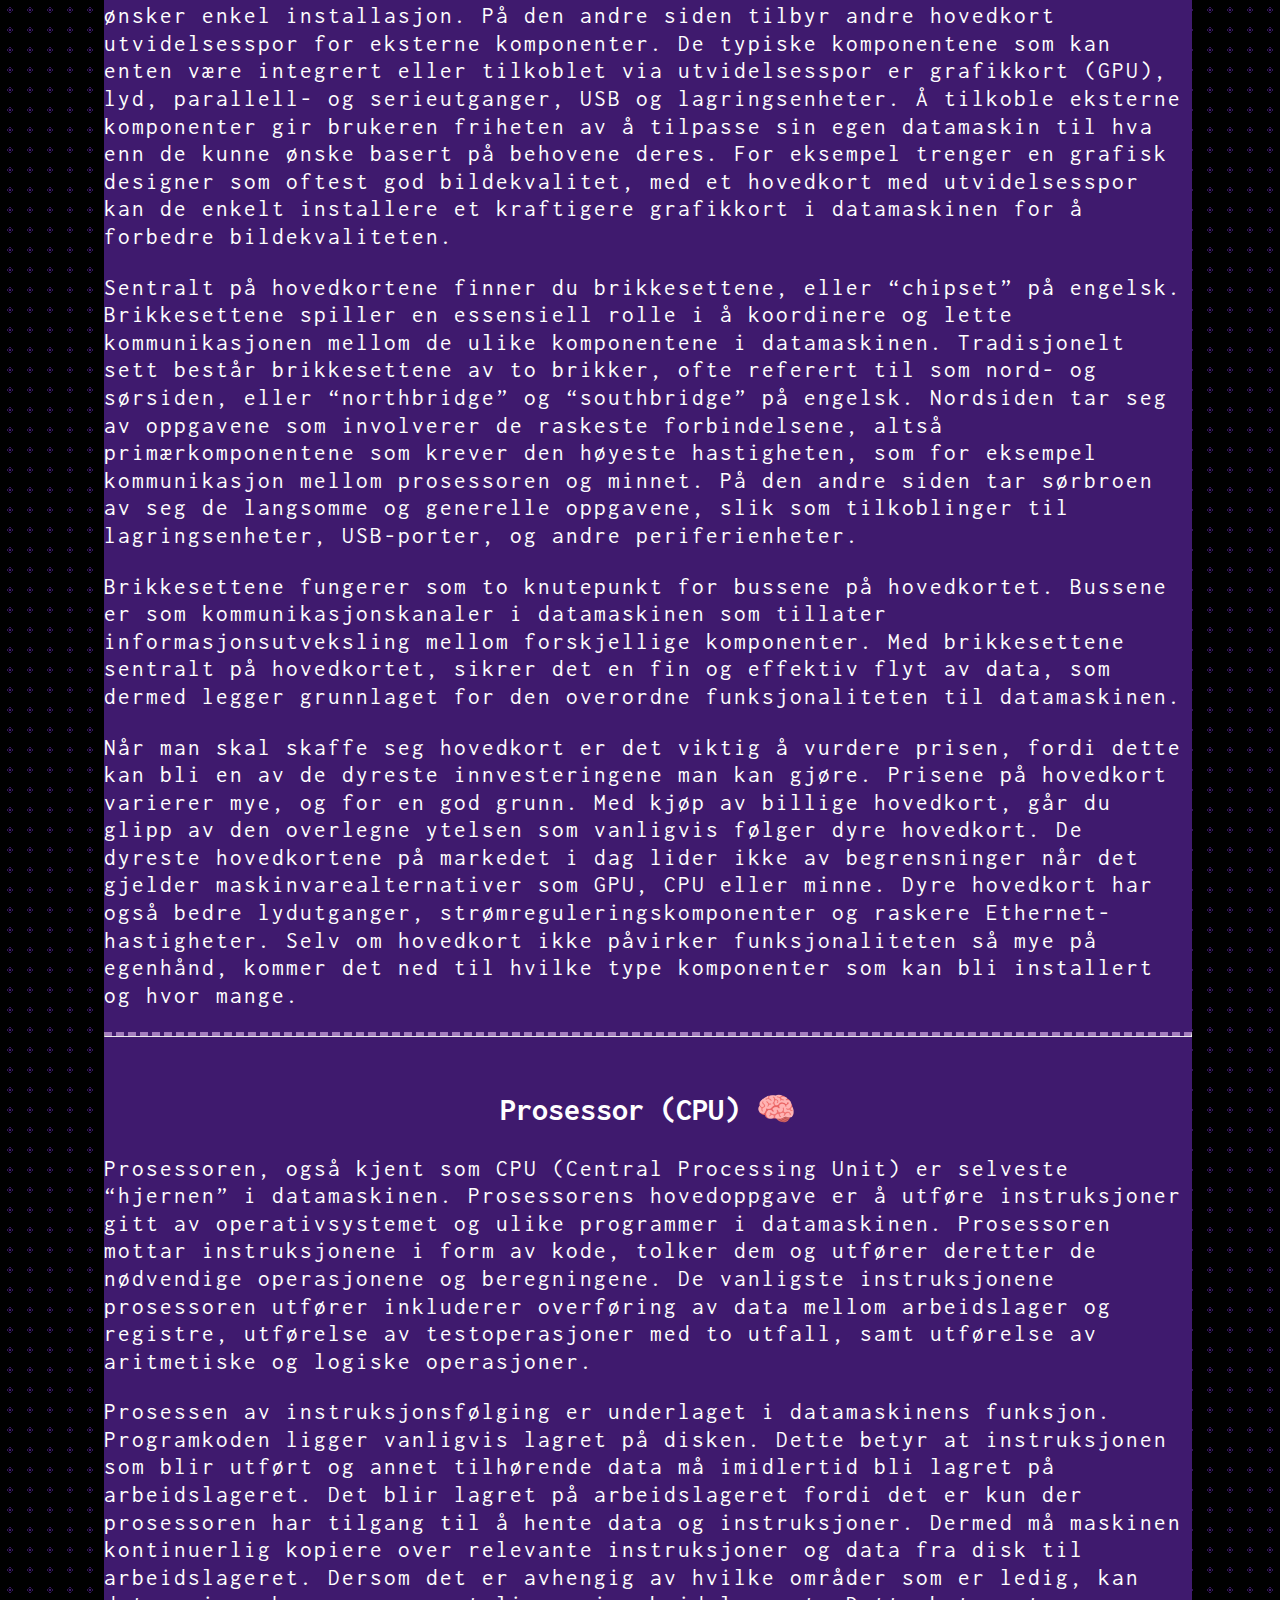
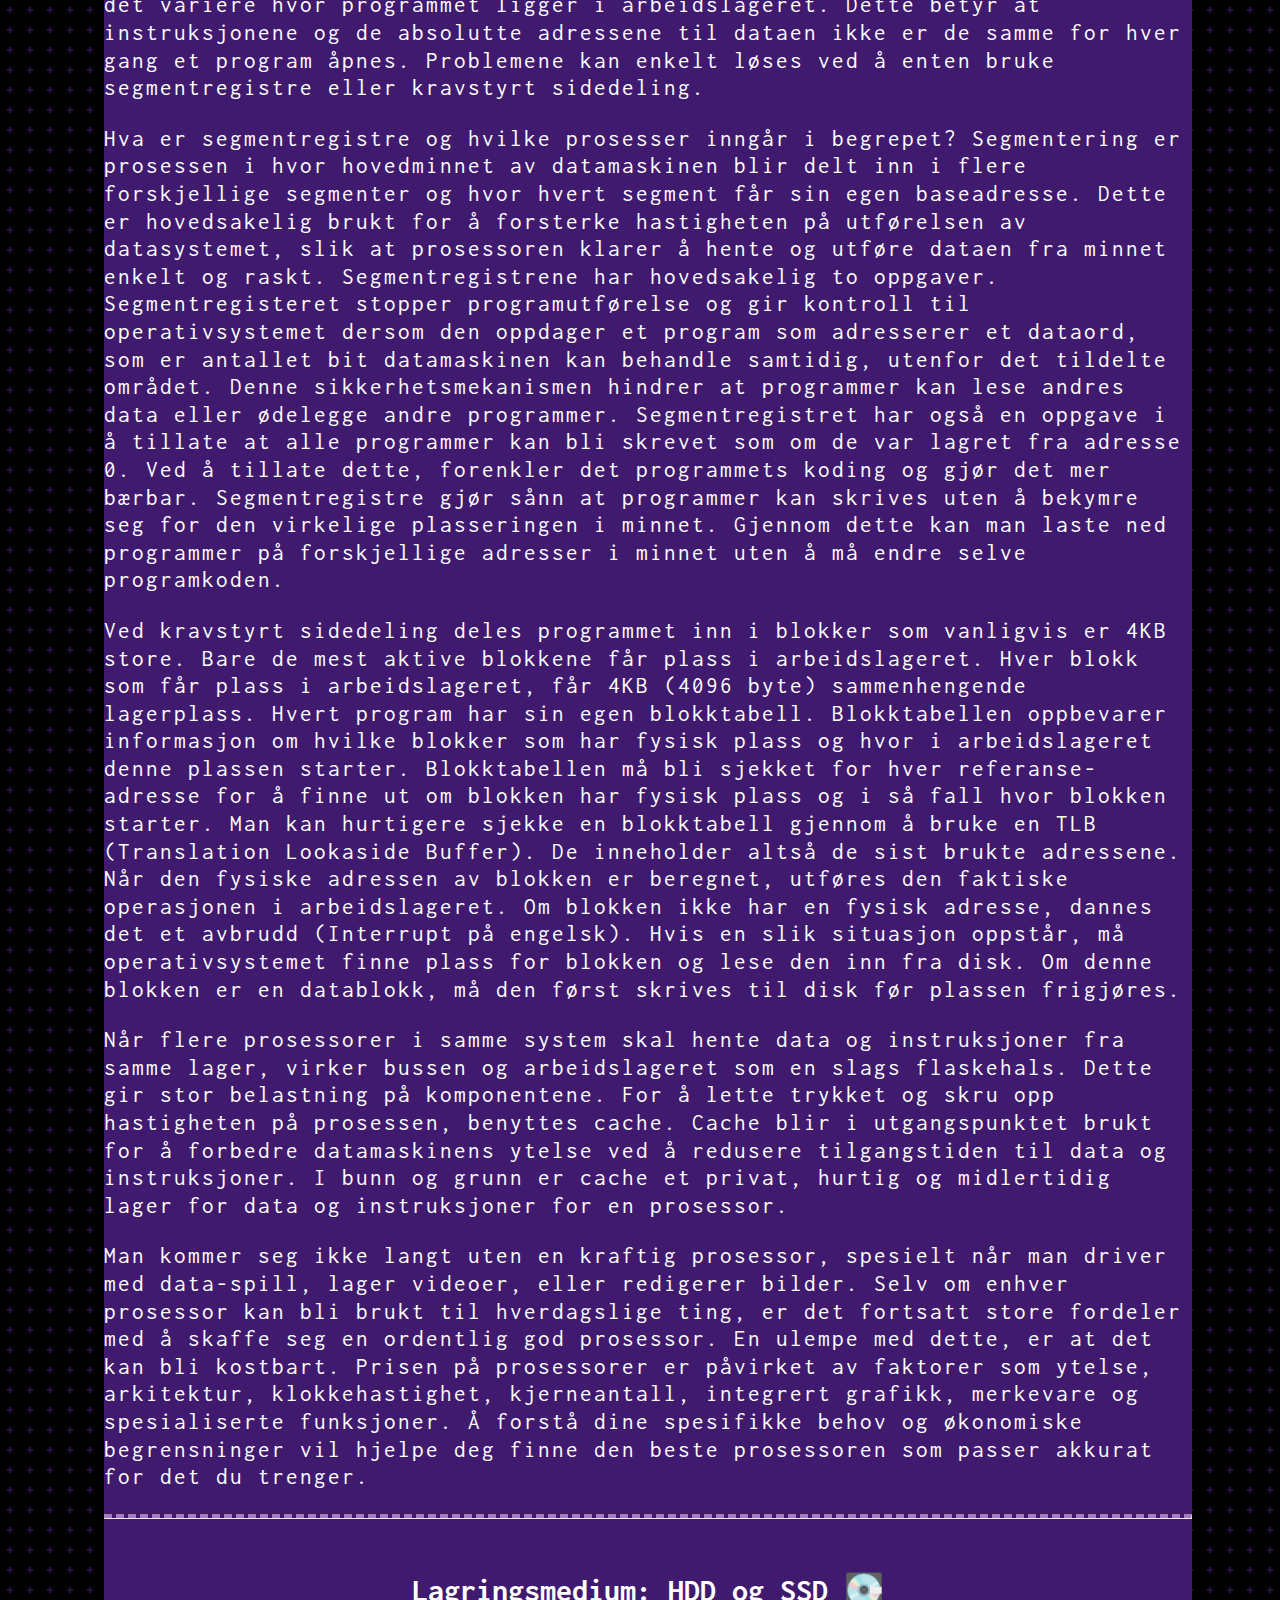
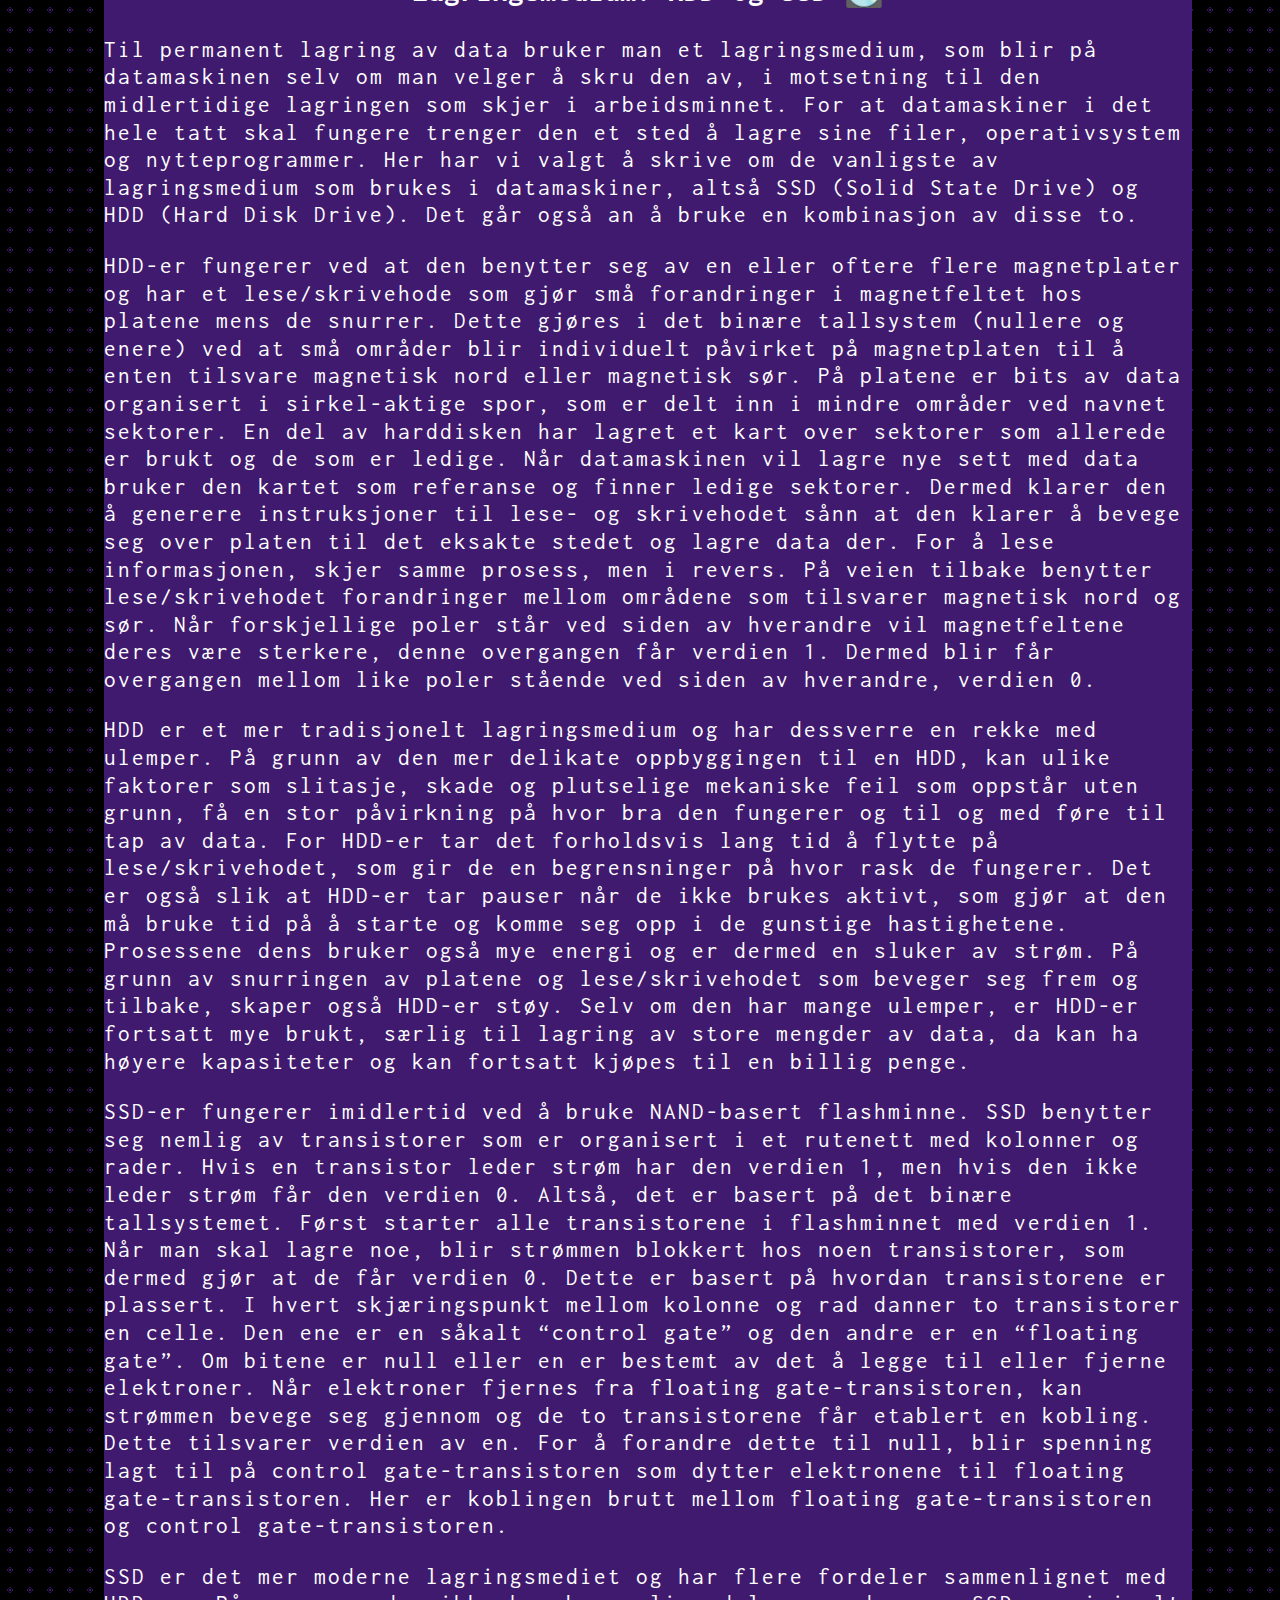
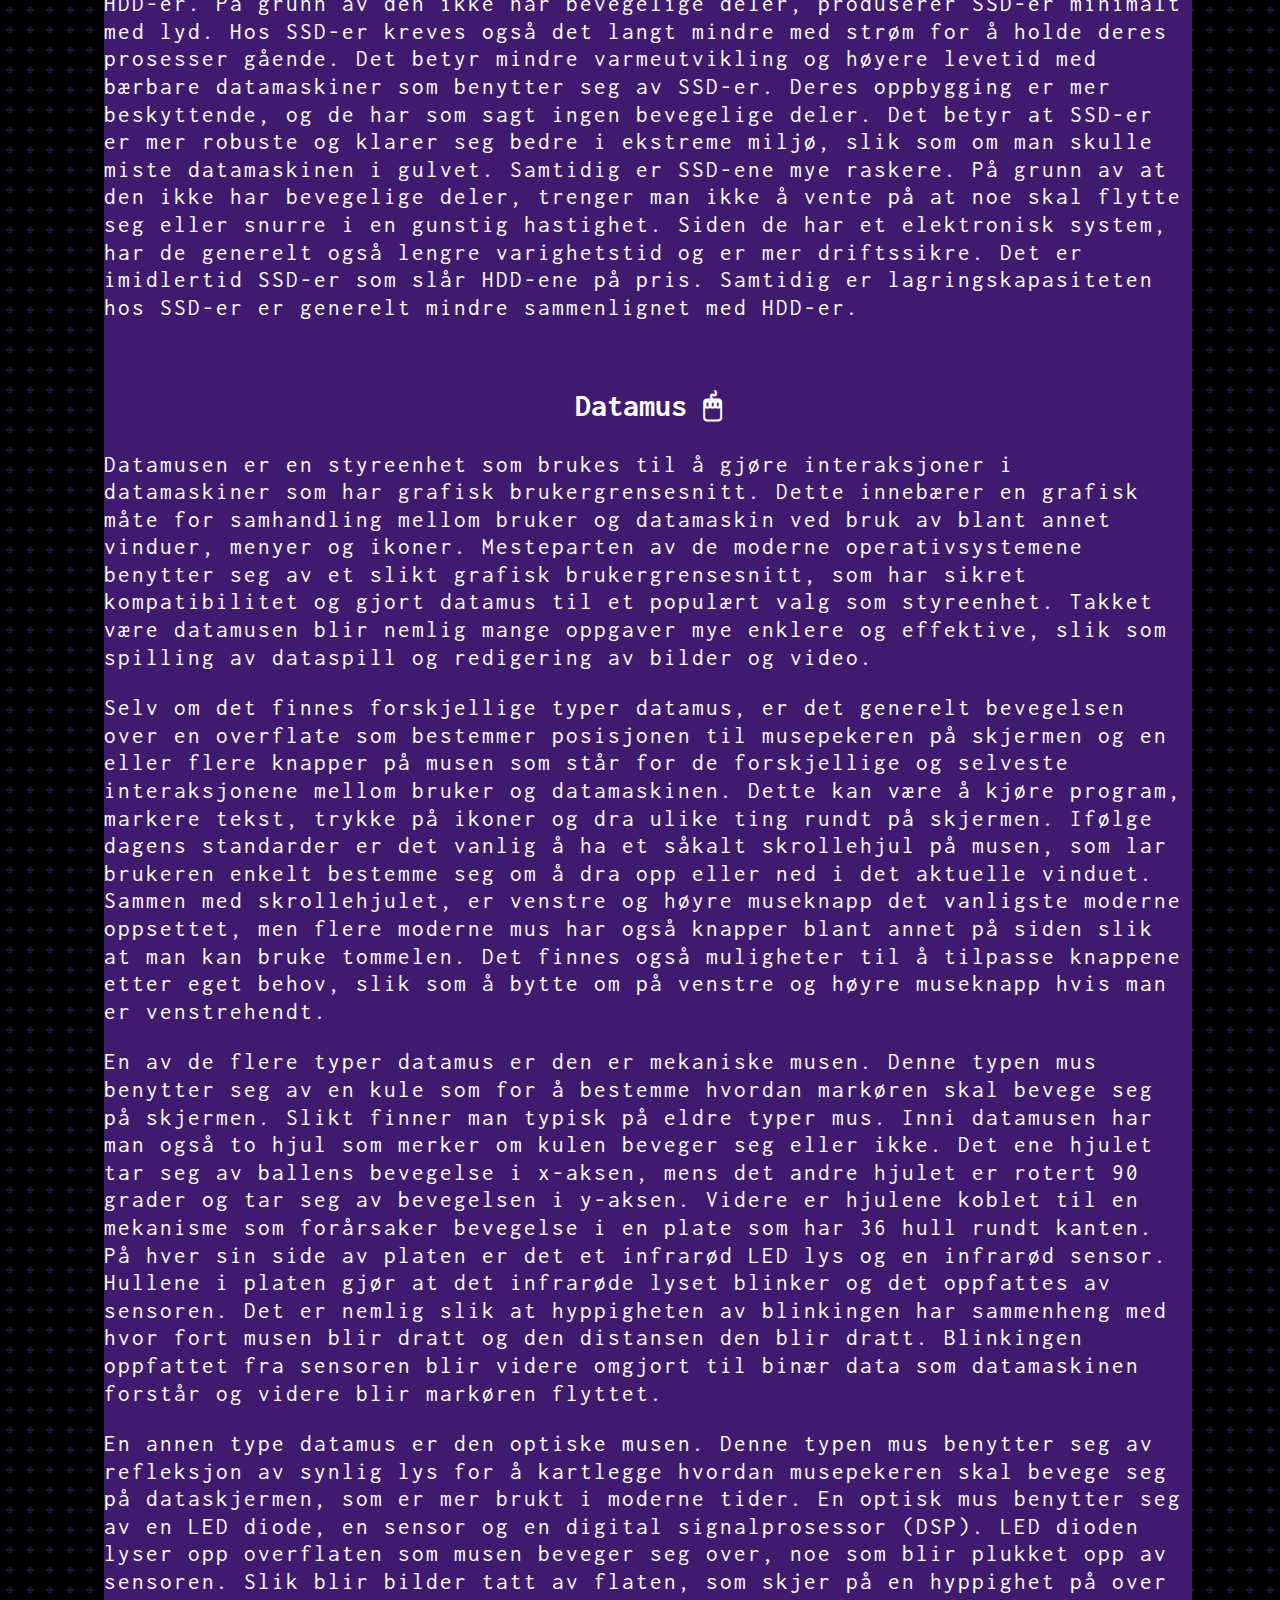
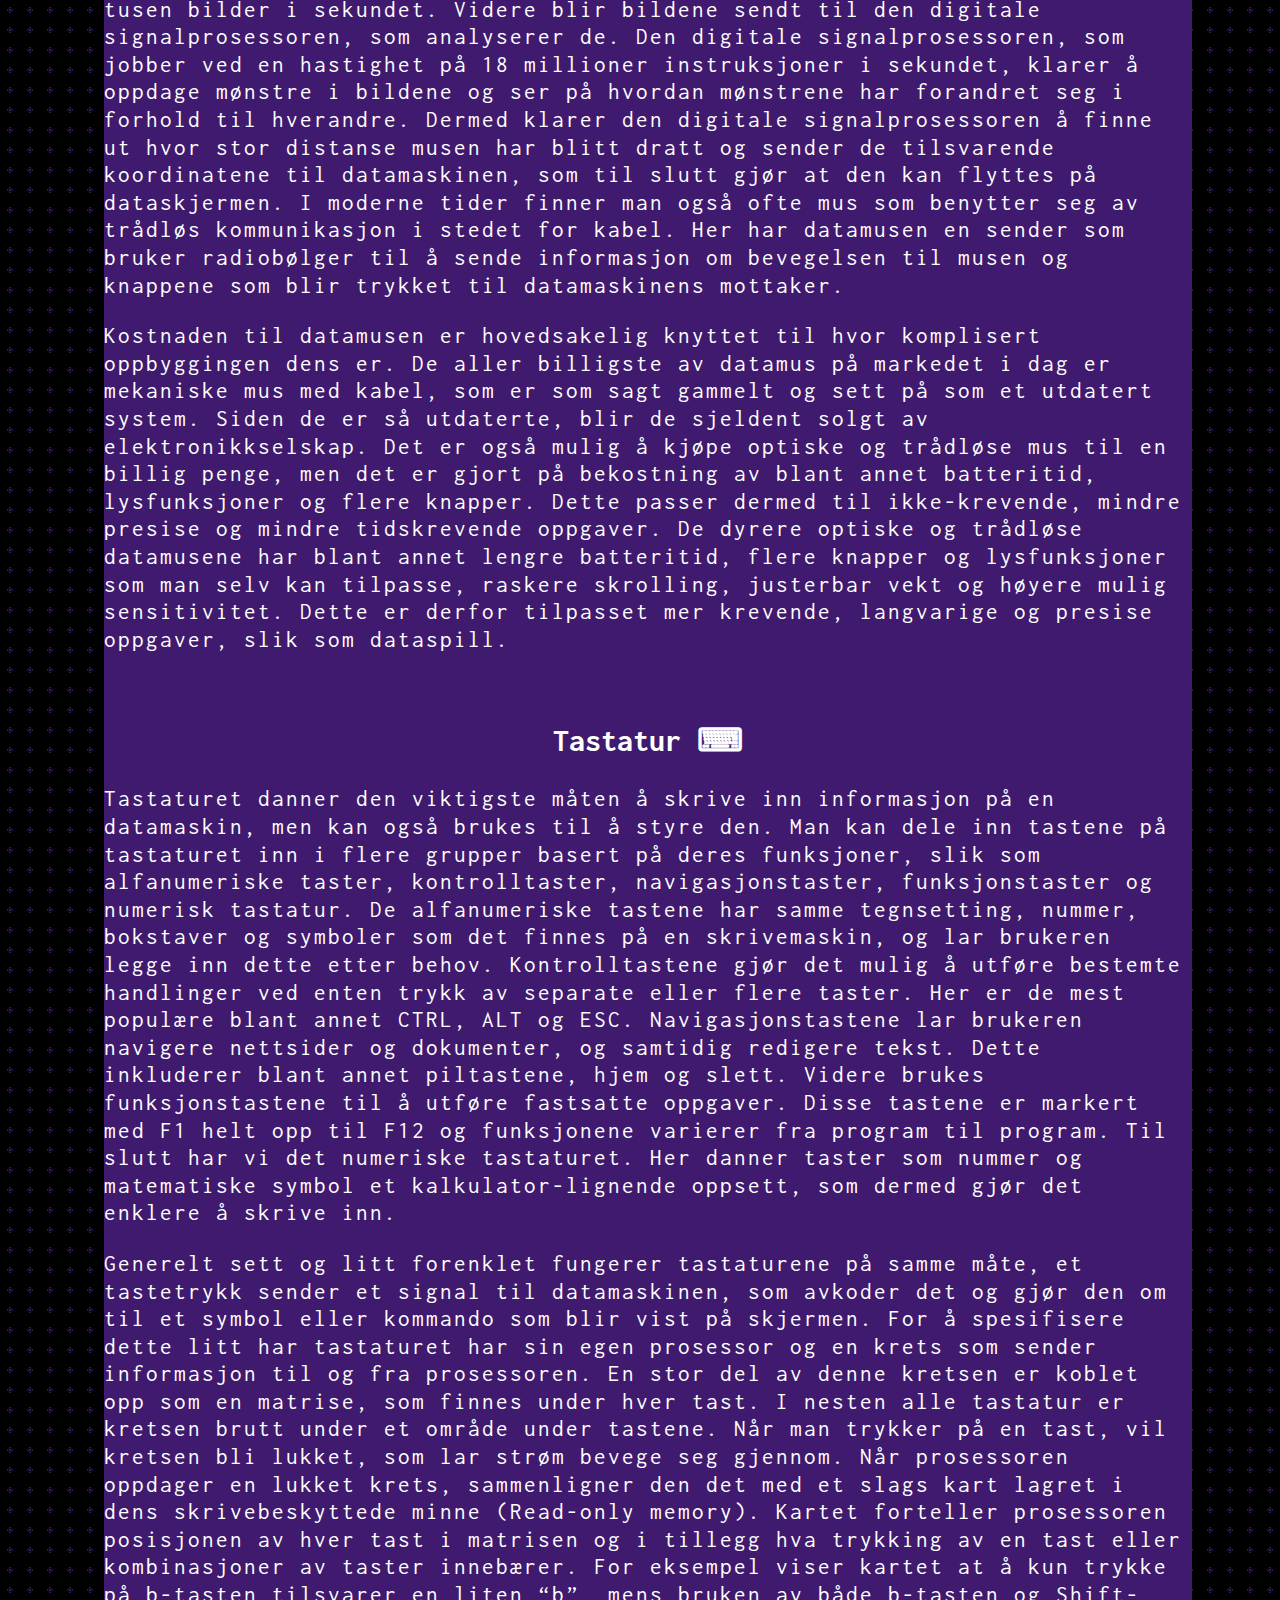
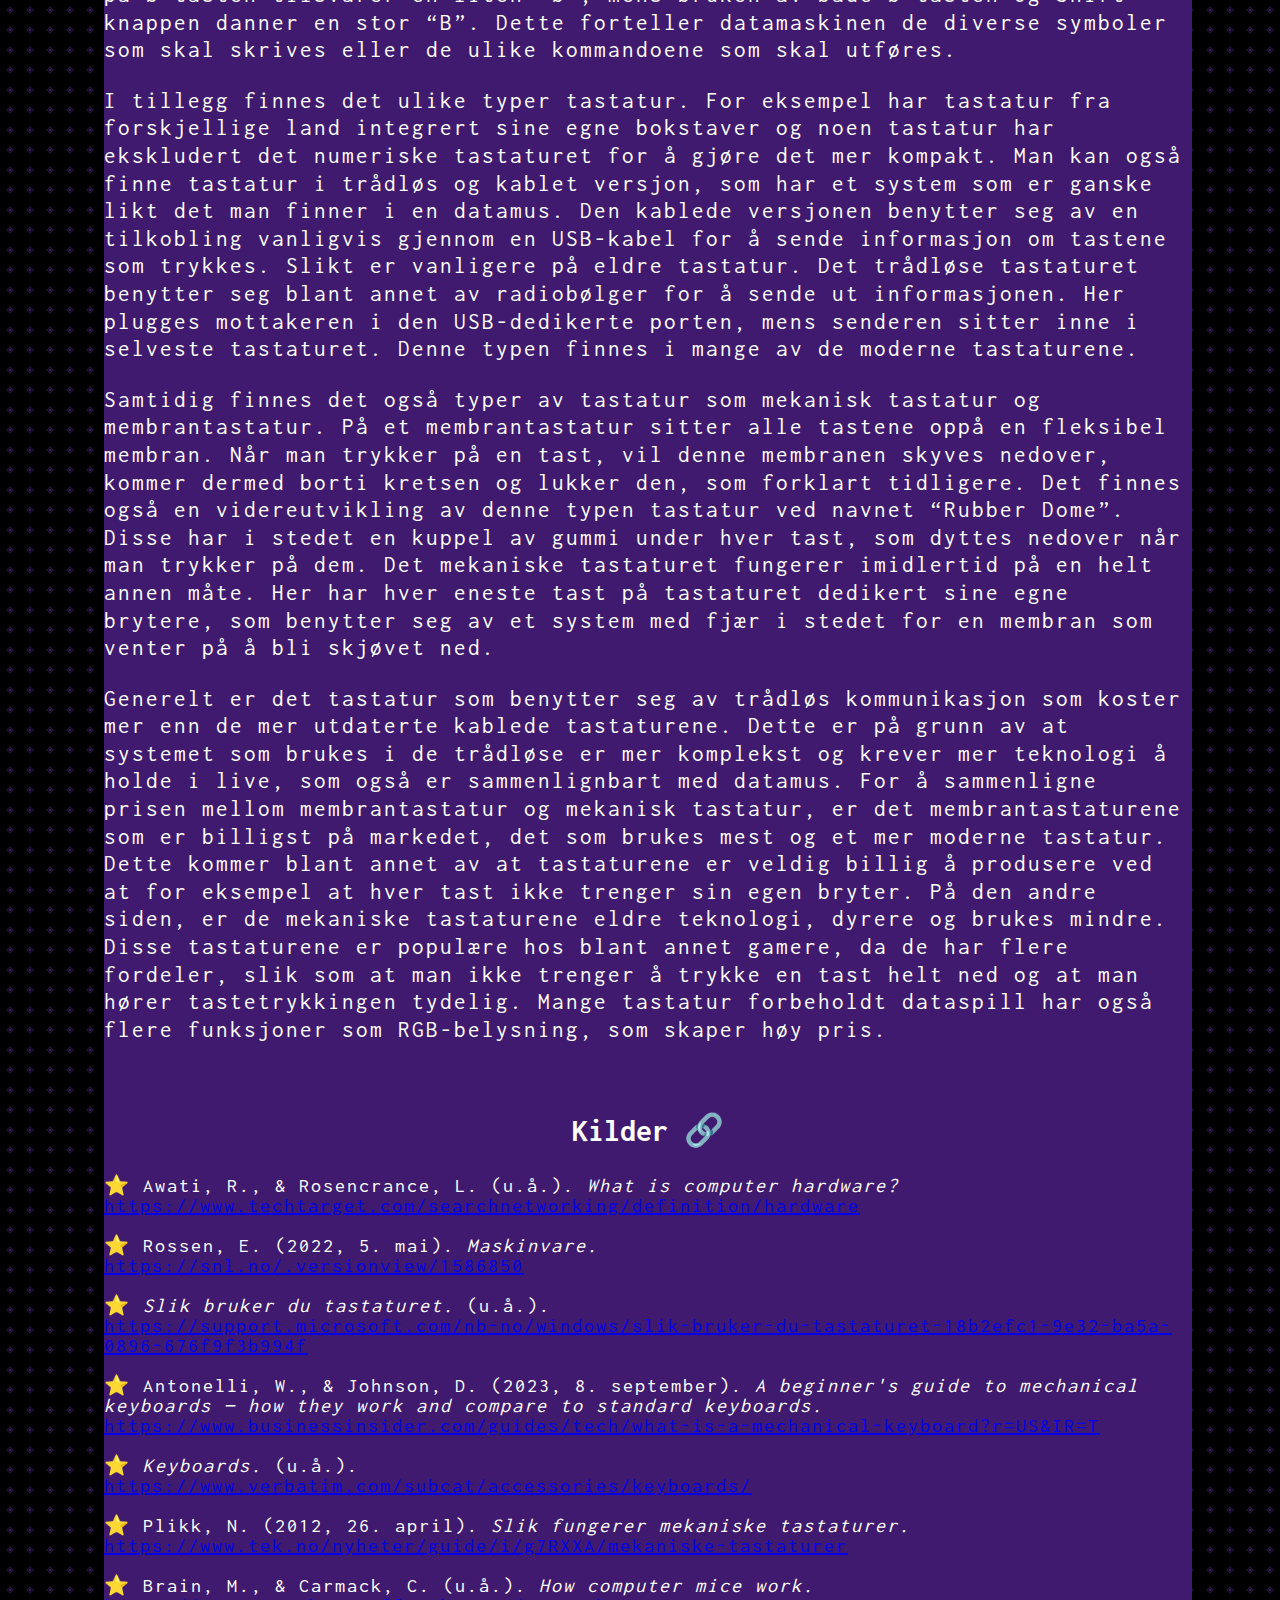
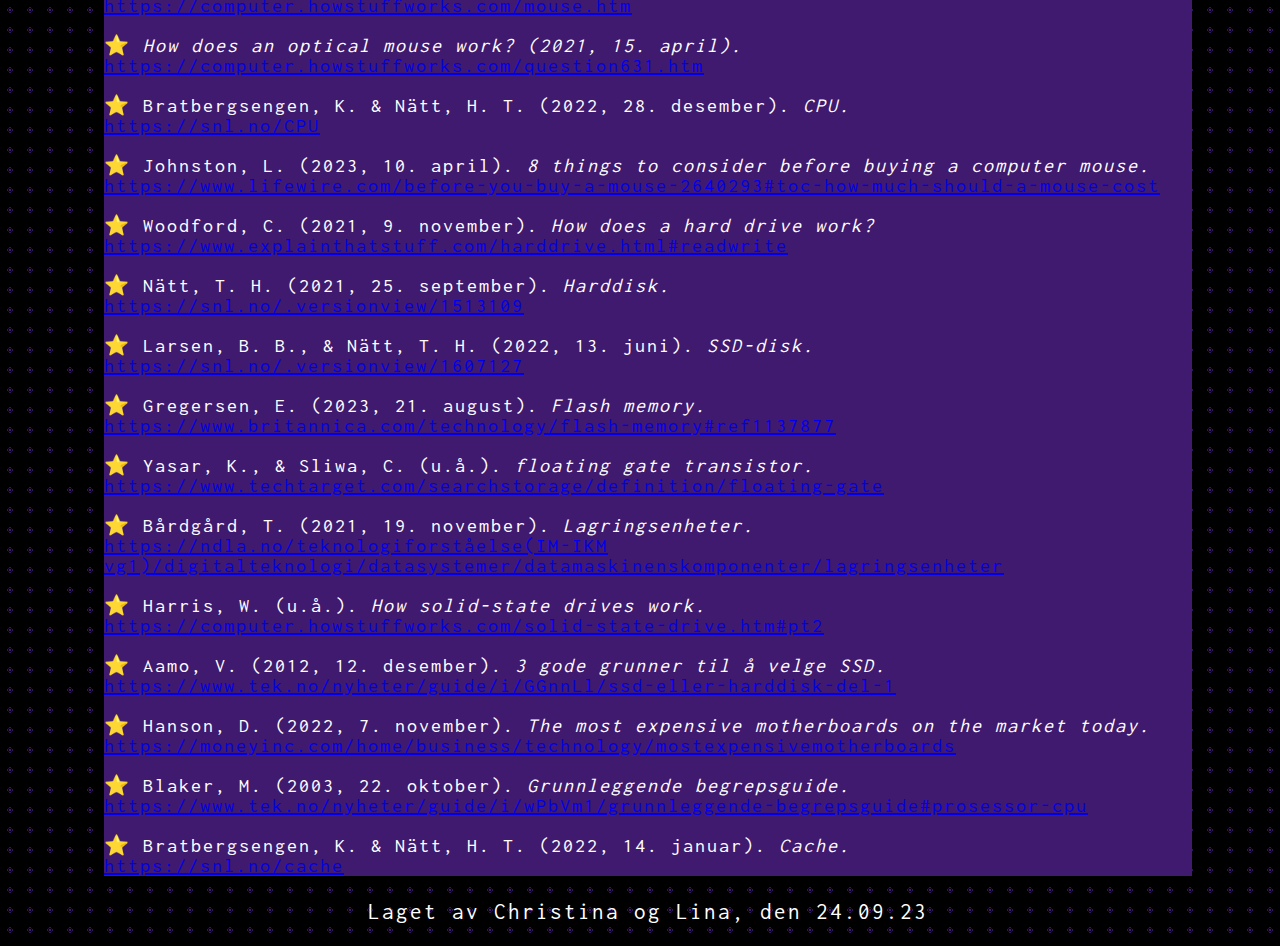
==== commit 6ab9a4ca: "save" ====
--- a/index.html
+++ b/index.html
@@ -23,12 +23,16 @@
         <br>
         <h2>Hva er maskinvare? &#x1F527;</h2>
         <p class="innhold">Maskinvare, eller “hardware” som det heter på engelsk, omfatter de fysiske komponentene i datamaskinen. Dette innebærer både intern og ekstern maskinvare. Intern maskinvare er komponenter som vi finner integrert på innsiden av datamaskinen, mens ekstern maskinvare fungerer som tilleggskomponenter utenfor selveste datamaskinen og er tilkoblet utstyr. Blant den interne maskinvaren finner man komponenter som prosessoren, hovedkortet, grafikkortet, og så videre. På den andre siden, omfatter den interne maskinvaren blant annet datamusen, tastaturet, skrivere, med flere. Generelt kan man si at intern maskinvare er nødvendig for at datamaskinen skal fungere ordentlig, mens ekstern maskinvare er koblet til for å legge til eller forbedre funksjonalitet. For at maskinvaren i det hele tatt skal fungere trengs det såkalt programvare, som er binære filer og fungerer som sett med instruksjoner. Sammen med programvare, danner maskinvare en datamaskin, et verktøy med et stort bruksområde i det morderne samfunnet.</p>
+        <hr class="dashed">
+        <br>
         <h2>Hovedkort &#x1F50C;</h2>
         <p class="innhold">Hovedkort, også kjent som “motherboard” på engelsk, er komponenten i datamaskinen som kobler sammen alle de andre komponentene, som for eksempel prosessoren (CPU), arbeidsminnet (RAM) og HDD-en. Hovedkortet er som en slags “digital dirigent” som kontrollerer og styrer kommunikasjon mellom de forskjellige komponentene.</p>
         <p class="innhold">Noen hovedkort tilbyr flere av de viktigste komponentene, som prosessoren (CPU), arbeidsminnet (RAM) og grafikkortet (GPU), allerede integrert på én enkel plate. Dette er ideelt for mindre datamaskiner og gunstigere for de som ønsker enkel installasjon. På den andre siden tilbyr andre hovedkort utvidelsesspor for eksterne komponenter. De typiske komponentene som kan enten være integrert eller tilkoblet via utvidelsesspor er grafikkort (GPU), lyd, parallell- og serieutganger, USB og lagringsenheter. Å tilkoble eksterne komponenter gir brukeren friheten av å tilpasse sin egen datamaskin til hva enn de kunne ønske basert på behovene deres. For eksempel trenger en grafisk designer som oftest god bildekvalitet, med et hovedkort med utvidelsesspor kan de enkelt installere et kraftigere grafikkort i datamaskinen for å forbedre bildekvaliteten.</p>
         <p class="innhold">Sentralt på hovedkortene finner du brikkesettene, eller “chipset” på engelsk. Brikkesettene spiller en essensiell rolle i å koordinere og lette kommunikasjonen mellom de ulike komponentene i datamaskinen. Tradisjonelt sett består brikkesettene av to brikker, ofte referert til som nord- og sørsiden, eller “northbridge” og “southbridge” på engelsk. Nordsiden tar seg av oppgavene som involverer de raskeste forbindelsene, altså primærkomponentene som krever den høyeste hastigheten, som for eksempel kommunikasjon mellom prosessoren og minnet. På den andre siden tar sørbroen av seg de langsomme og generelle oppgavene, slik som tilkoblinger til lagringsenheter, USB-porter, og andre periferienheter.</p>
         <p class="innhold">Brikkesettene fungerer som to knutepunkt for bussene på hovedkortet. Bussene er som kommunikasjonskanaler i datamaskinen som tillater informasjonsutveksling mellom forskjellige komponenter. Med brikkesettene sentralt på hovedkortet, sikrer det en fin og effektiv flyt av data, som dermed legger grunnlaget for den overordne funksjonaliteten til datamaskinen.</p>
         <p class="innhold">Når man skal skaffe seg hovedkort er det viktig å vurdere prisen, fordi dette kan bli en av de dyreste innvesteringene man kan gjøre. Prisene på hovedkort varierer mye, og for en god grunn. Med kjøp av billige hovedkort, går du glipp av den overlegne ytelsen som vanligvis følger dyre hovedkort. De dyreste hovedkortene på markedet i dag lider ikke av begrensninger når det gjelder maskinvarealternativer som GPU, CPU eller minne. Dyre hovedkort har også bedre lydutganger, strømreguleringskomponenter og raskere Ethernet-hastigheter. Selv om hovedkort ikke påvirker funksjonaliteten så mye på egenhånd, kommer det ned til hvilke type komponenter som kan bli installert og hvor mange.</p>
+        <hr class="dashed">
+        <br>
         <h2>Prosessor (CPU) &#x1F9E0;</h2>
         <p class="innhold">Prosessoren, også kjent som CPU (Central Processing Unit) er selveste “hjernen” i datamaskinen. Prosessorens hovedoppgave er å utføre instruksjoner gitt av operativsystemet og ulike programmer i datamaskinen. Prosessoren mottar instruksjonene i form av kode, tolker dem og utfører deretter de nødvendige operasjonene og beregningene. De vanligste instruksjonene prosessoren utfører inkluderer overføring av data mellom arbeidslager og registre, utførelse av testoperasjoner med to utfall, samt utførelse av aritmetiske og logiske operasjoner.</p>
         <p class="innhold">Prosessen av instruksjonsfølging er underlaget i datamaskinens funksjon. Programkoden ligger vanligvis lagret på disken. Dette betyr at instruksjonen som blir utført og annet tilhørende data må imidlertid bli lagret på arbeidslageret. Det blir lagret på arbeidslageret fordi det er kun der prosessoren har tilgang til å hente data og instruksjoner. Dermed må maskinen kontinuerlig kopiere over relevante instruksjoner og data fra disk til arbeidslageret. Dersom det er avhengig av hvilke områder som er ledig, kan det variere hvor programmet ligger i arbeidslageret. Dette betyr at instruksjonene og de absolutte adressene til dataen ikke er de samme for hver gang et program åpnes. Problemene kan enkelt løses ved å enten bruke segmentregistre eller kravstyrt sidedeling.</p>
--- a/style.css
+++ b/style.css
@@ -84,5 +84,5 @@
 }
 
 .dashed {
-    border-top: 3px, rgb(164, 125, 190), dashed;
+    border-top: 4px dashed rgb(164, 125, 190);
 }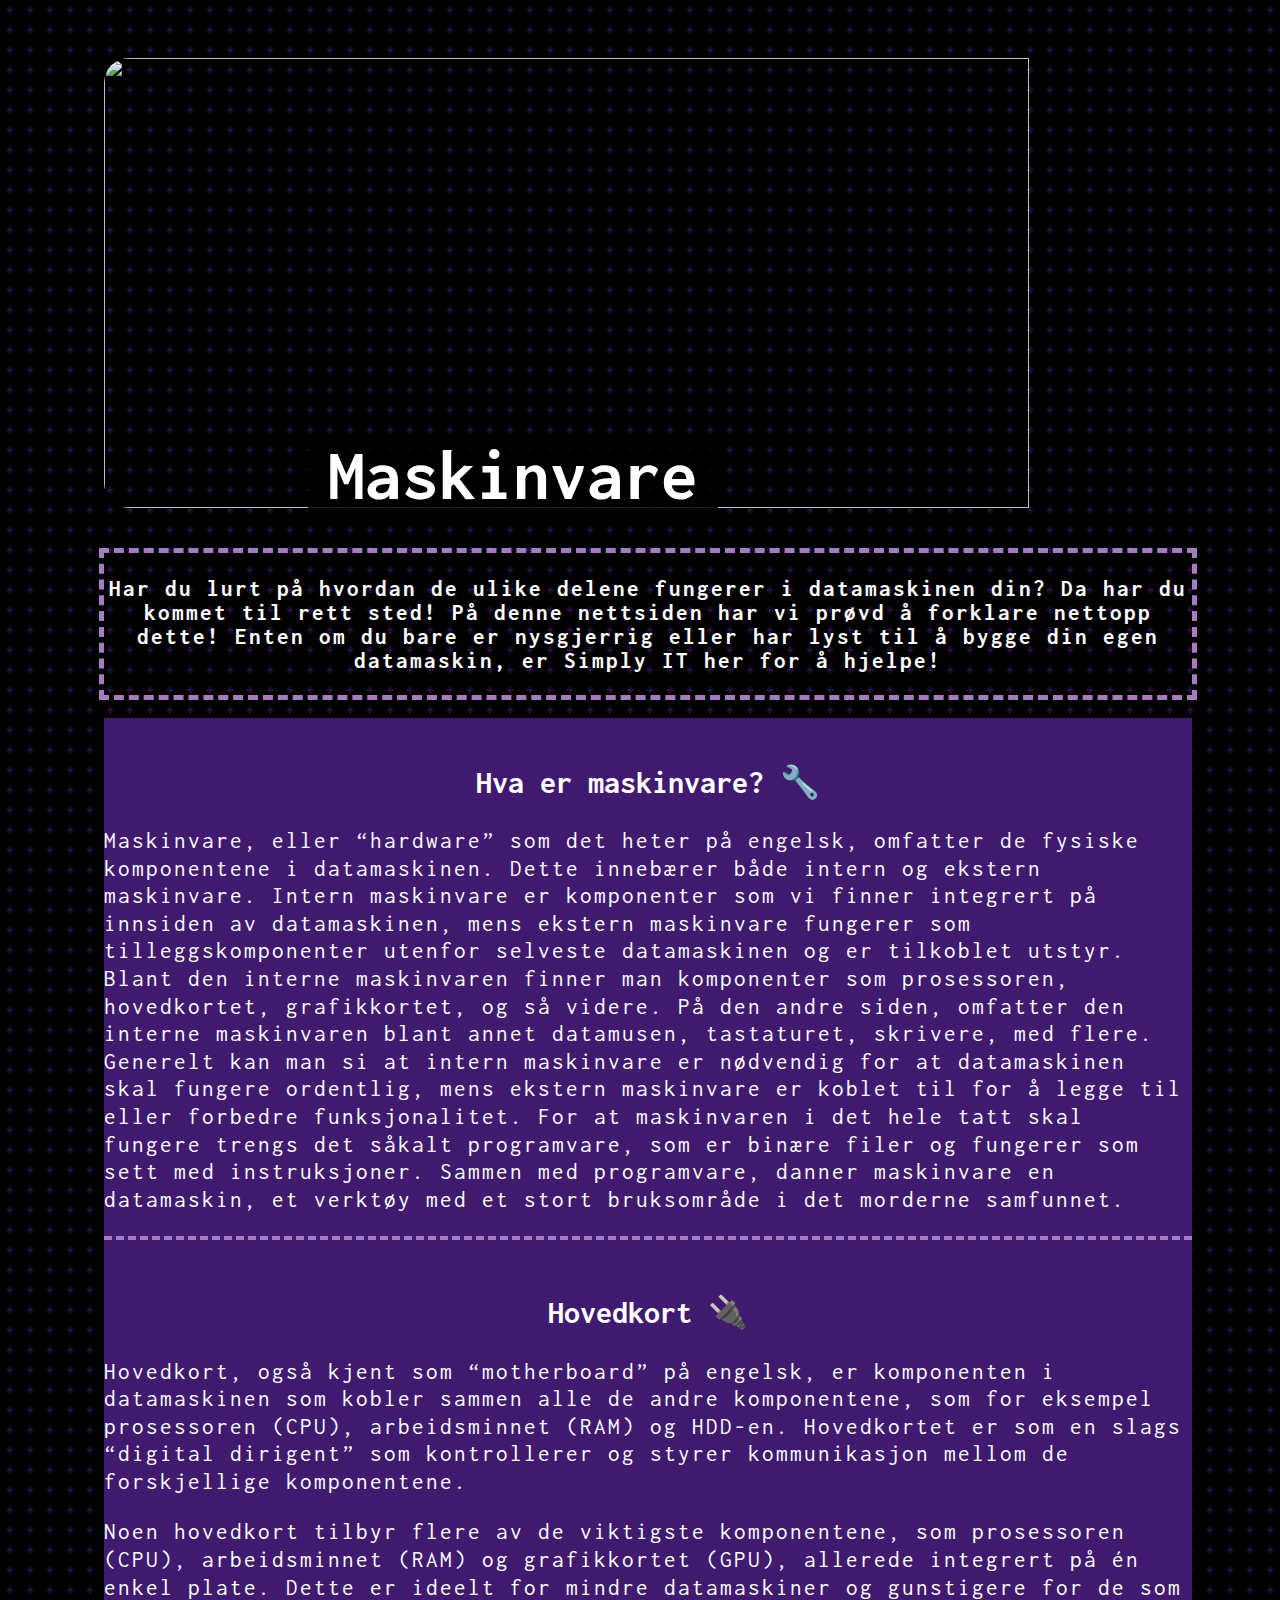
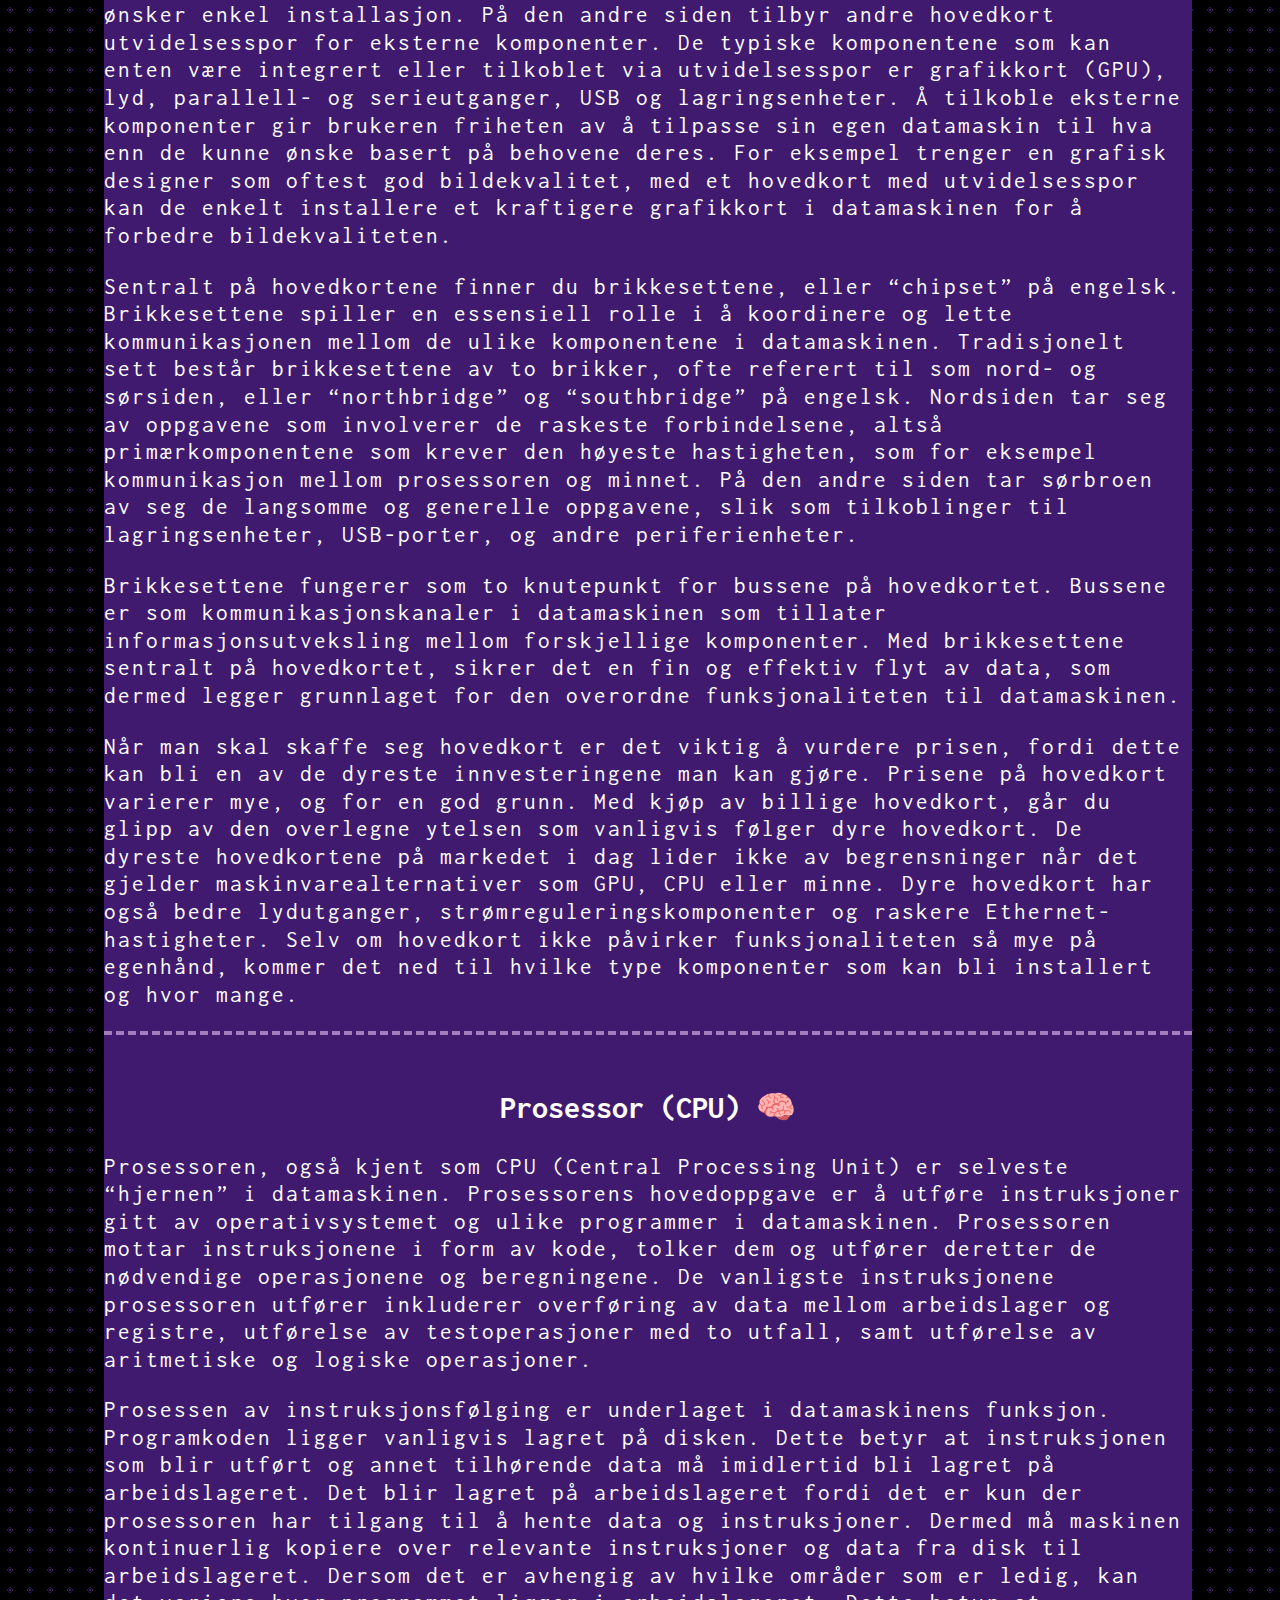
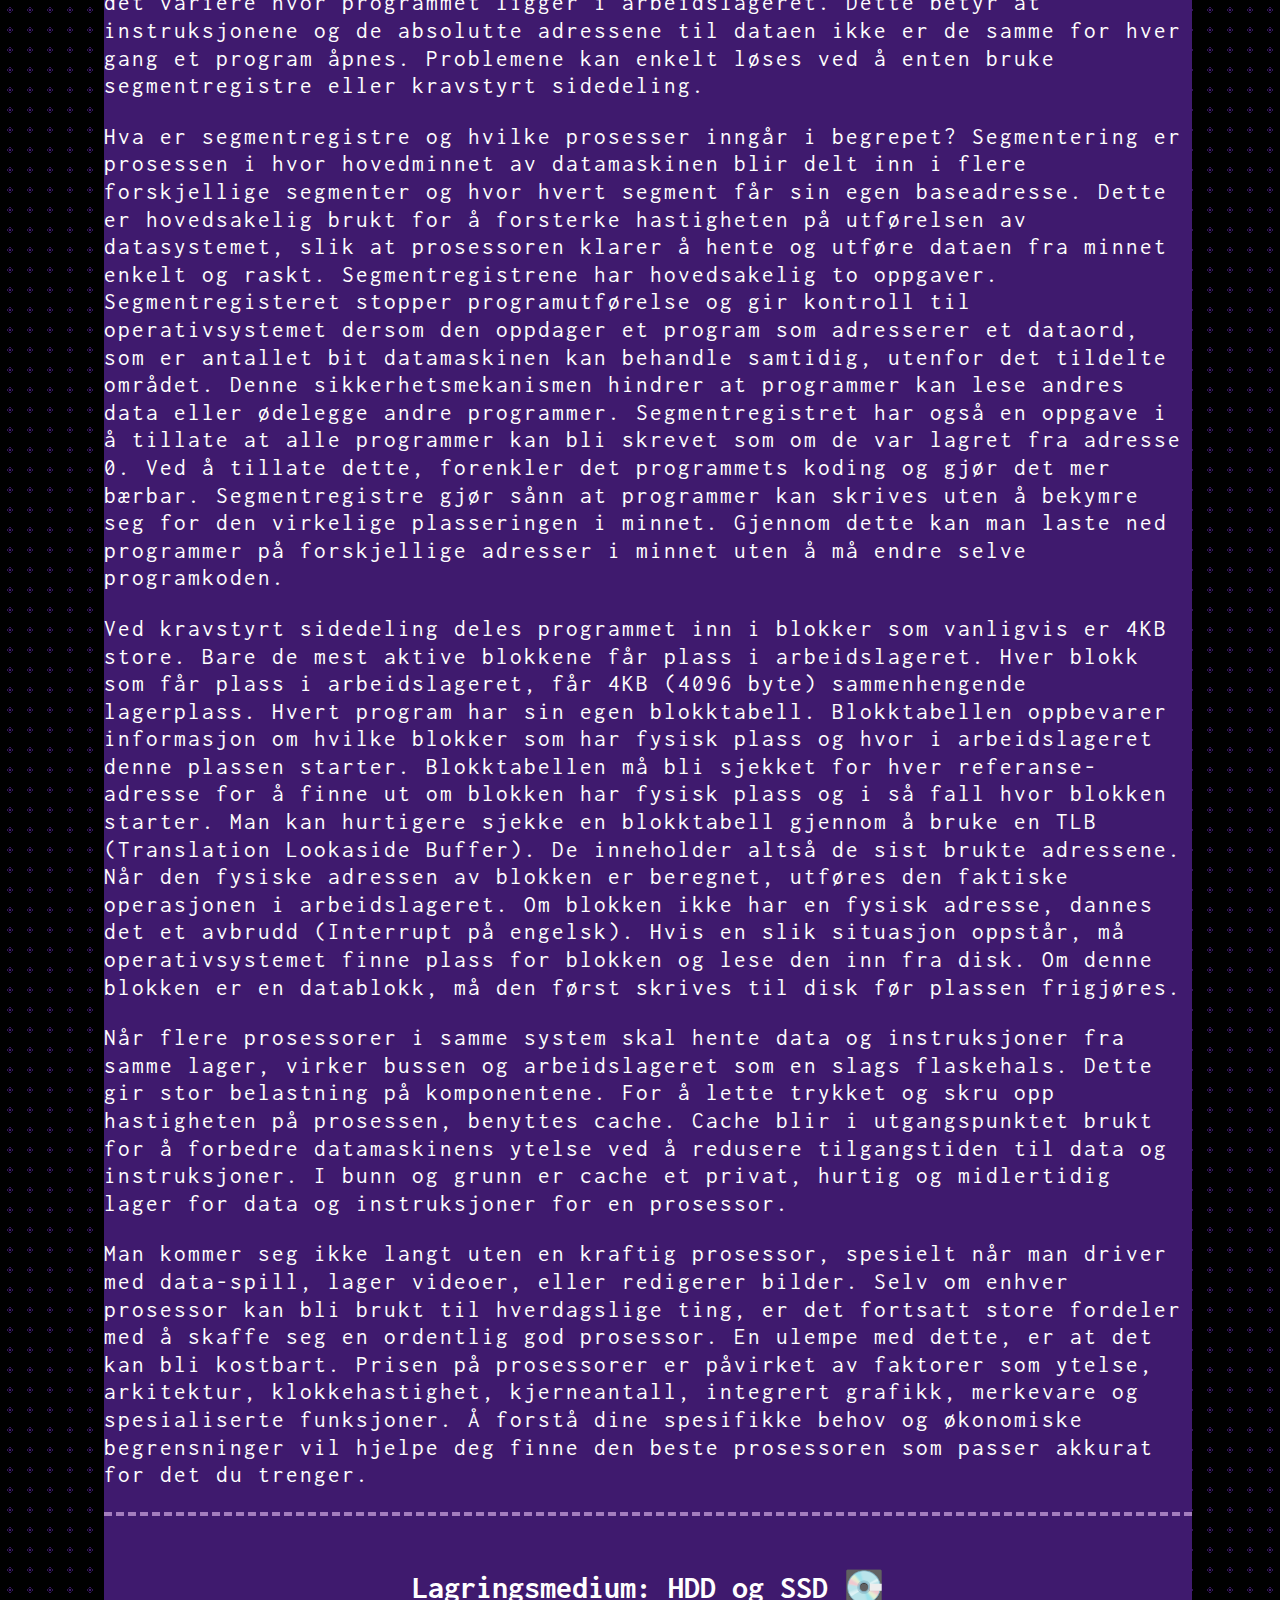
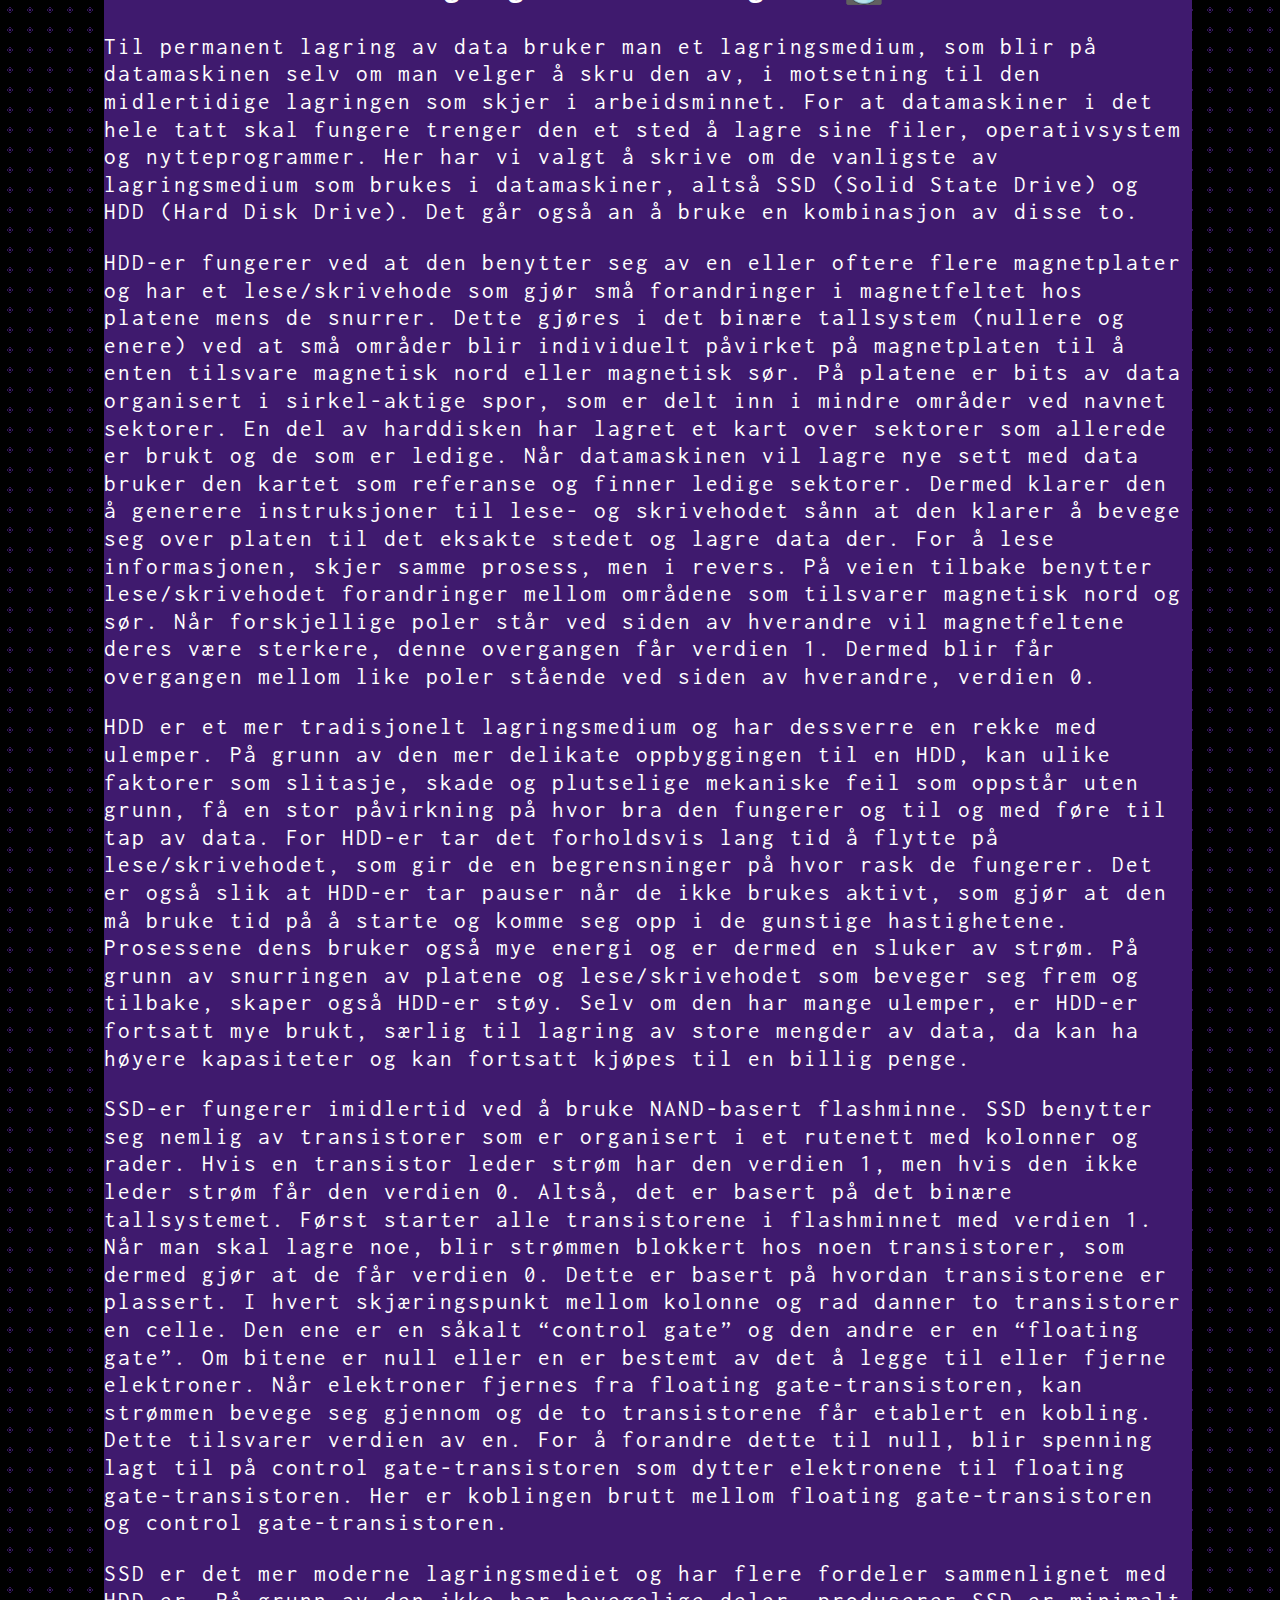
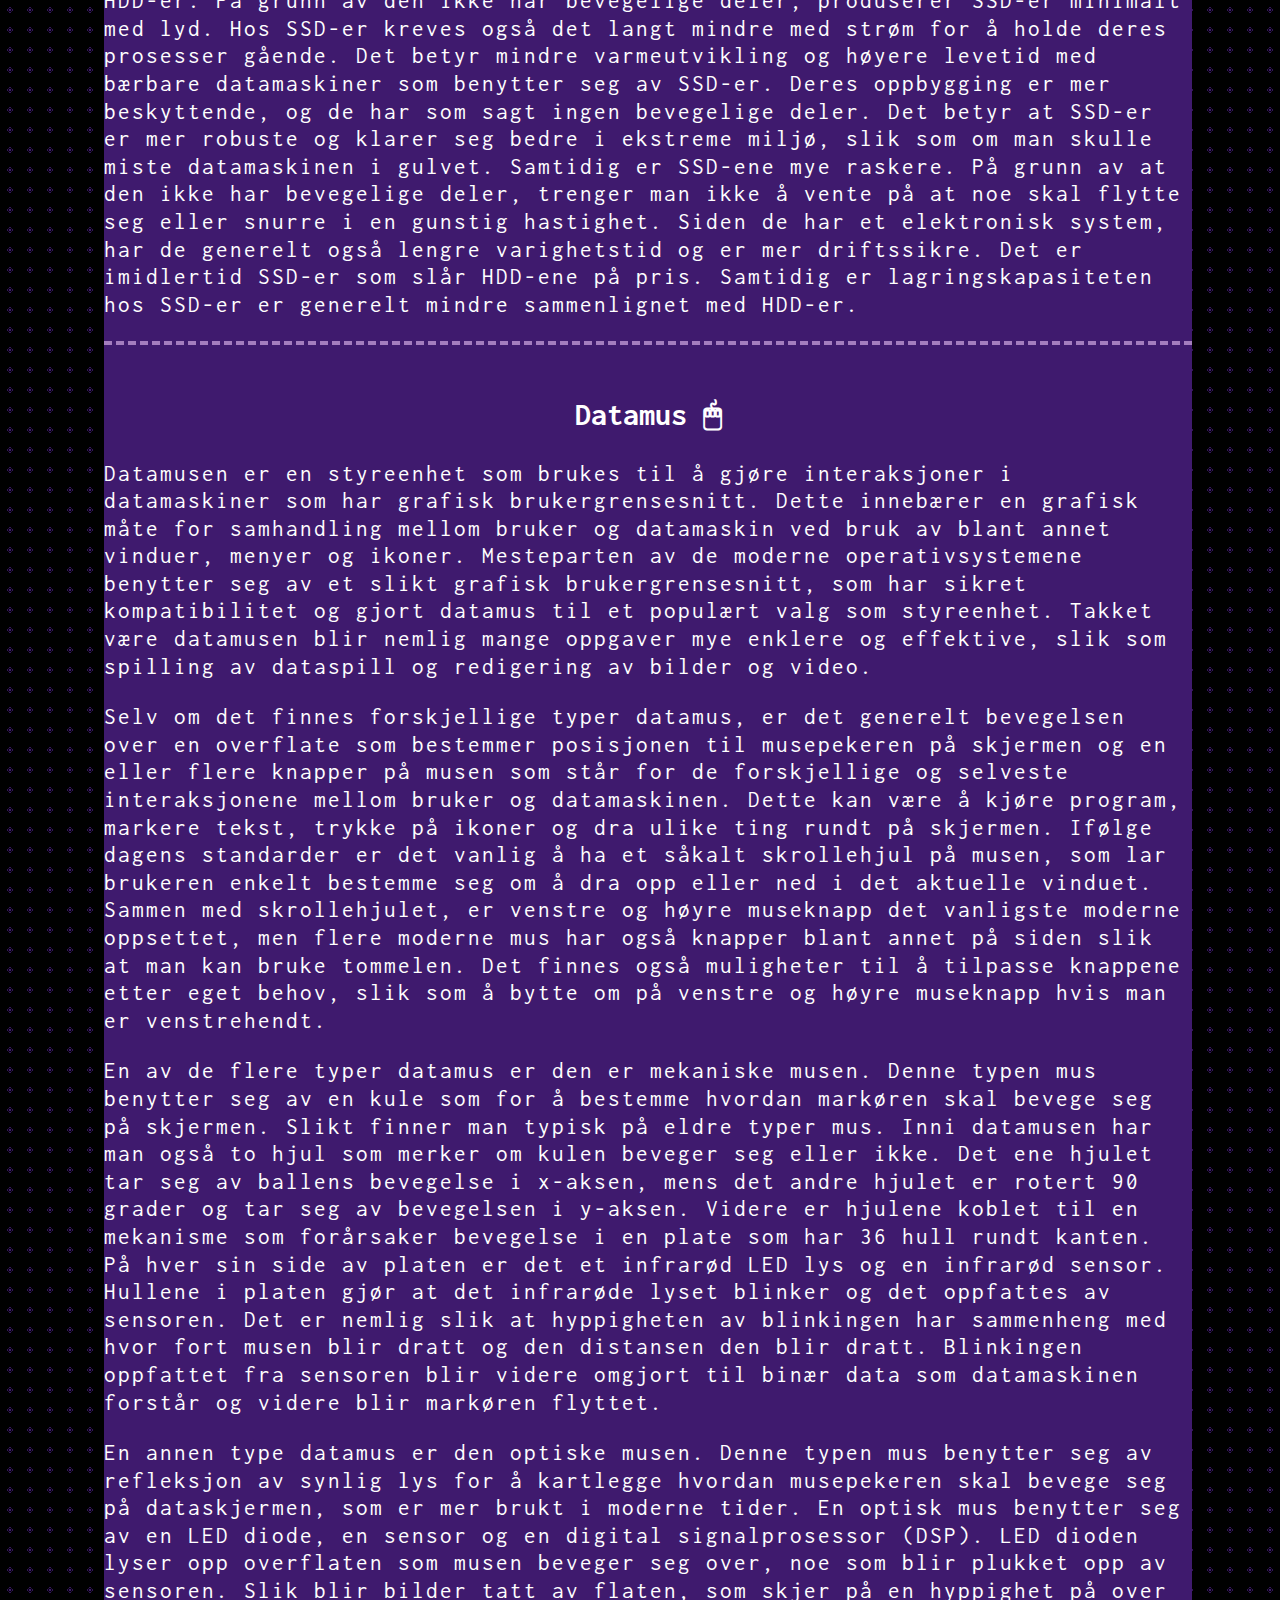
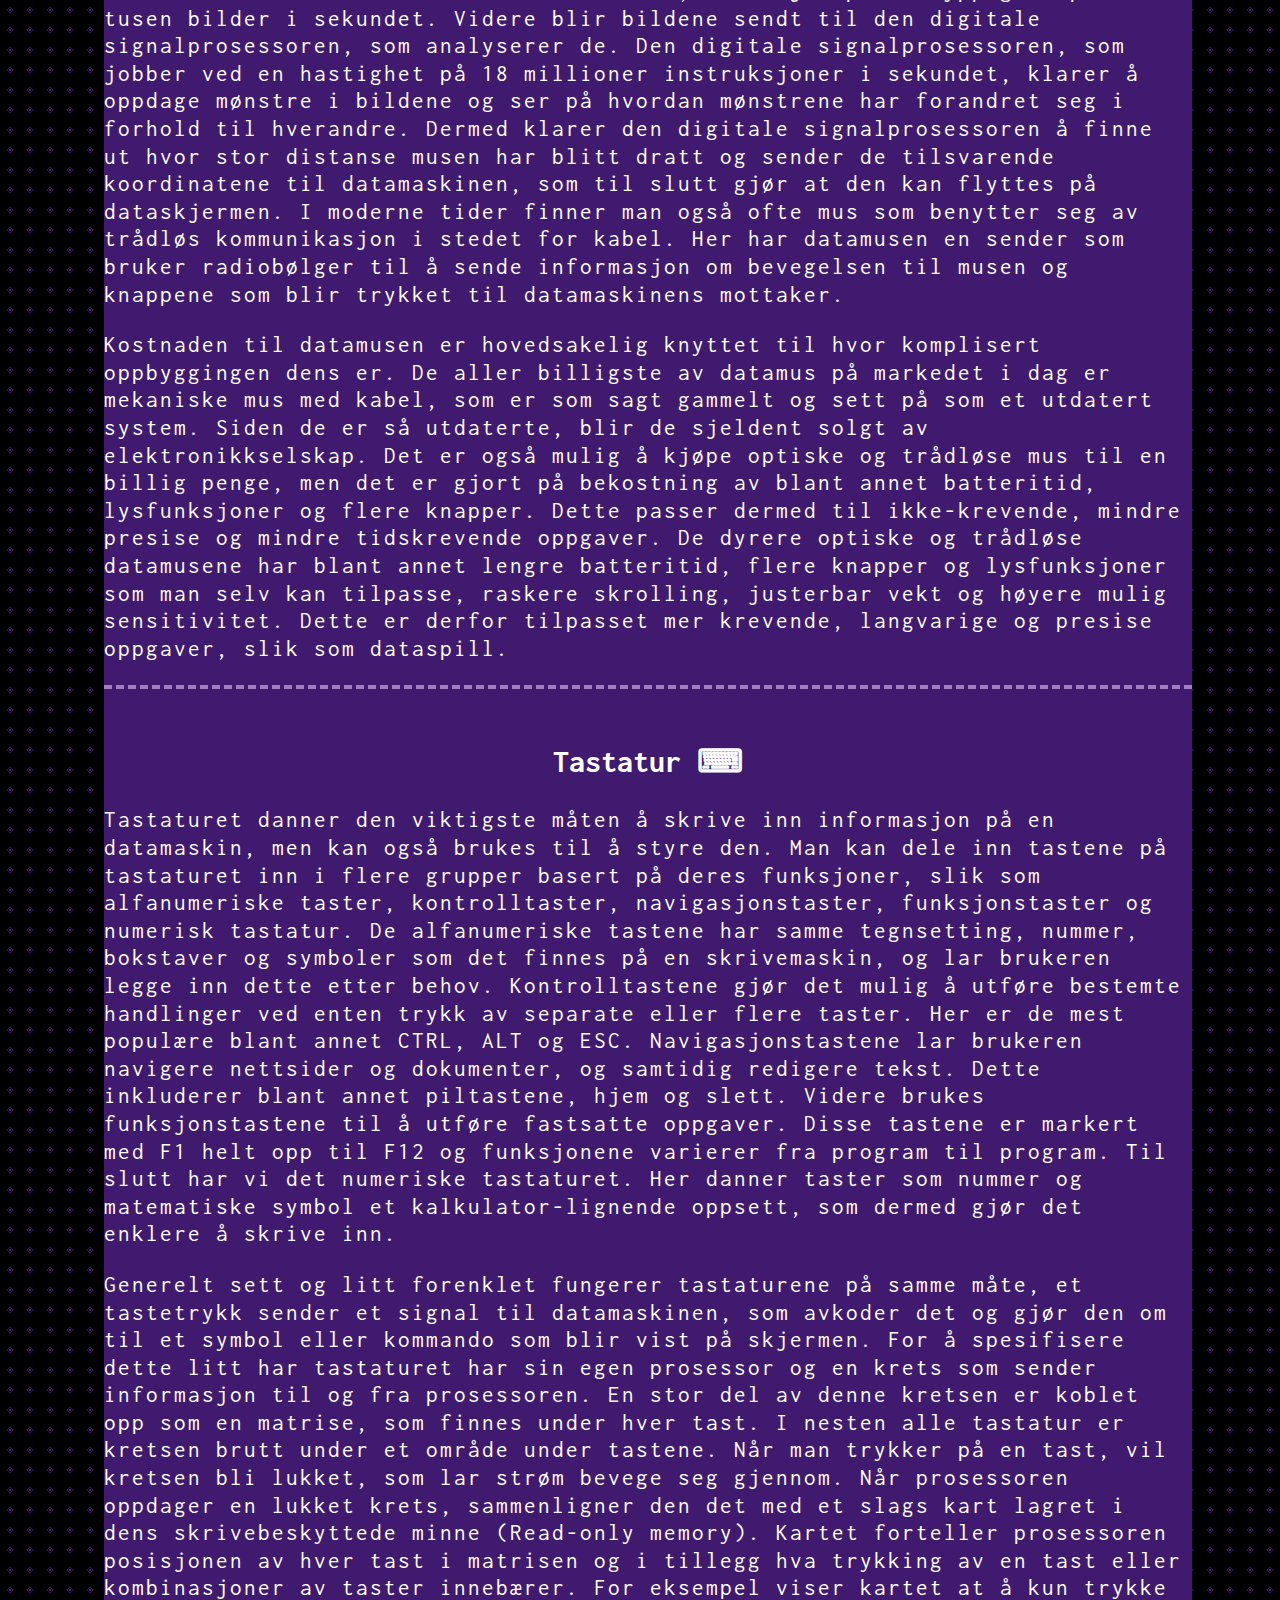
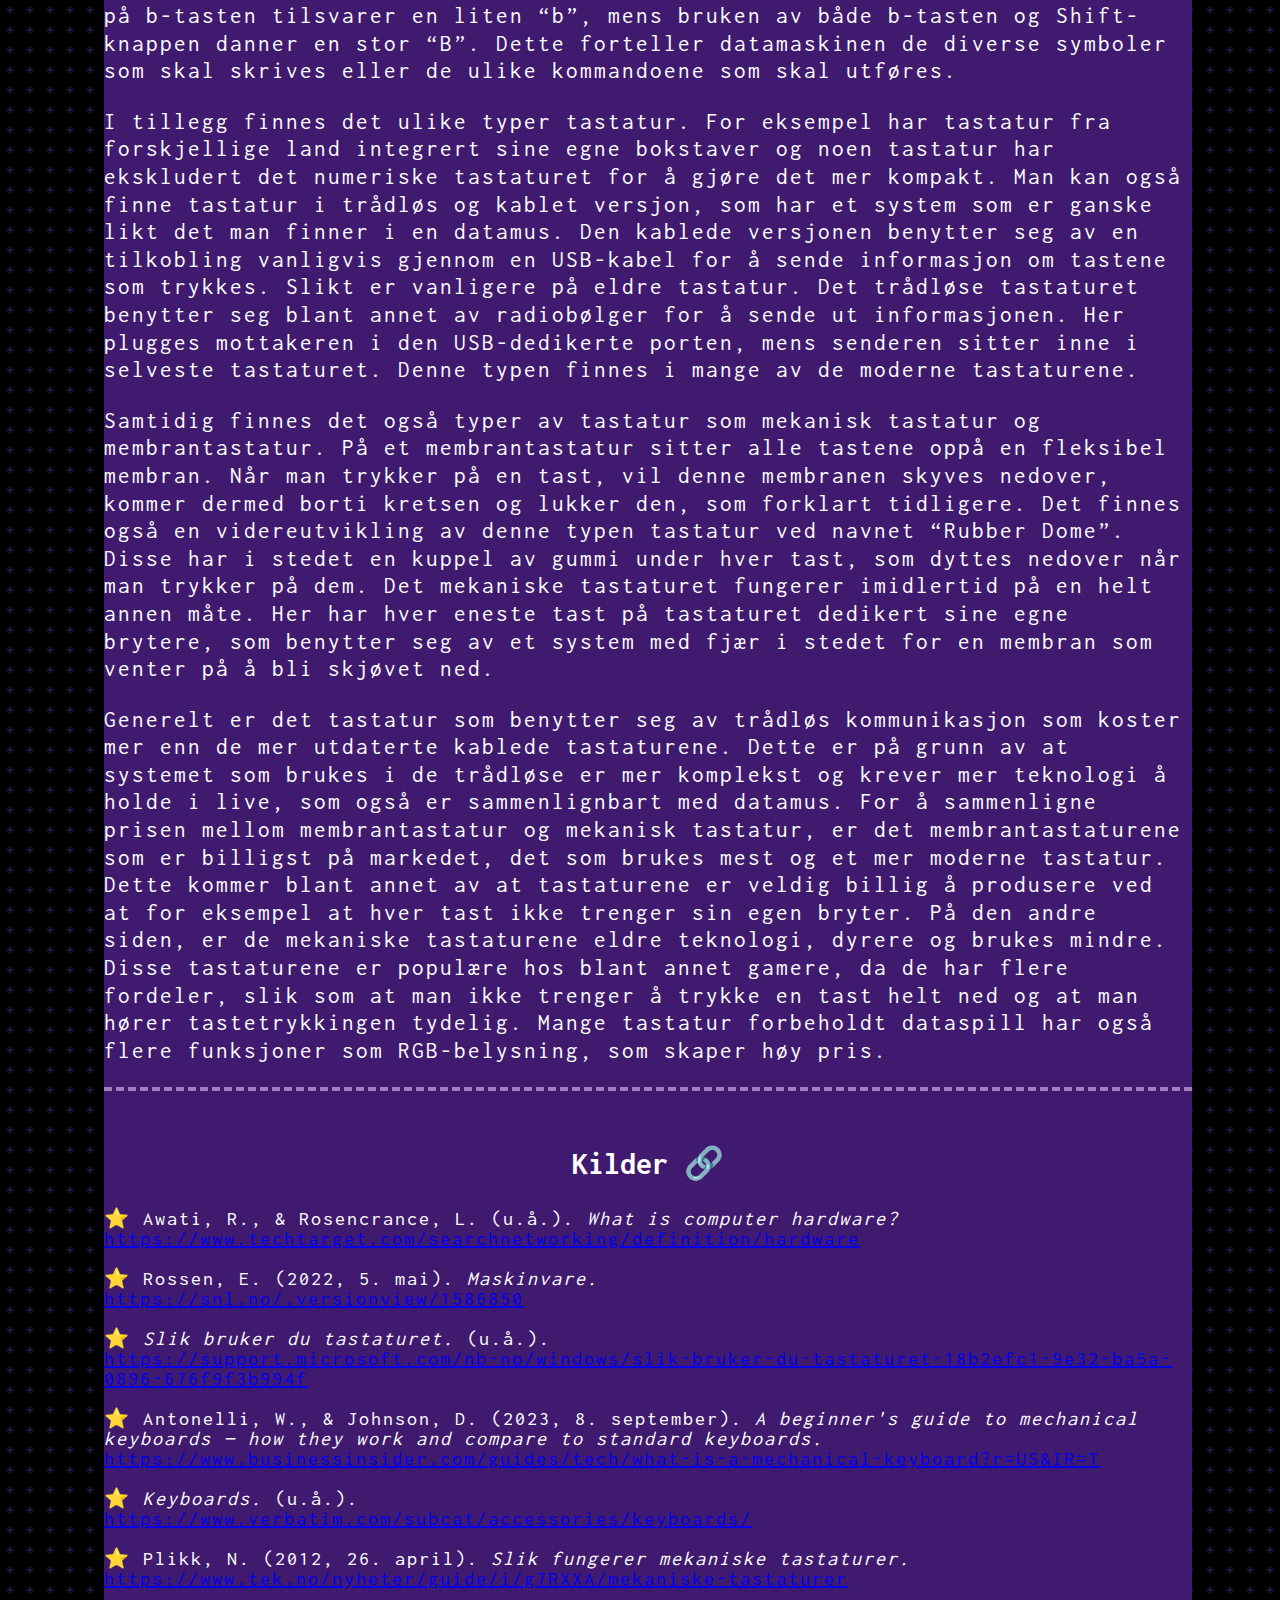
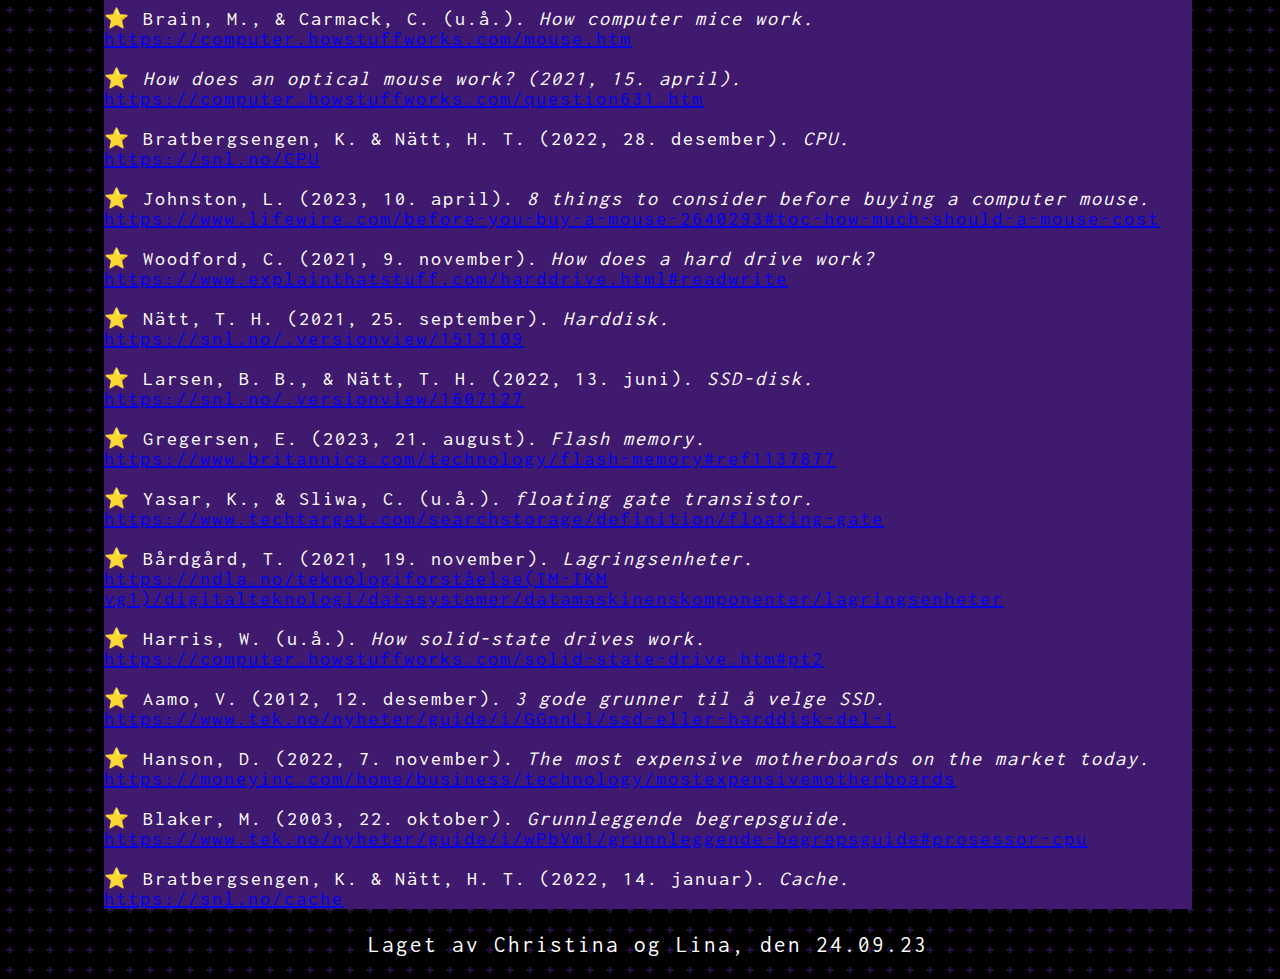
==== commit cde3a7de: "save" ====
--- a/index.html
+++ b/index.html
@@ -48,6 +48,7 @@
         <p class="innhold">HDD er et mer tradisjonelt lagringsmedium og har dessverre en rekke med ulemper. På grunn av den mer delikate oppbyggingen til en HDD, kan ulike faktorer som slitasje, skade og plutselige mekaniske feil som oppstår uten grunn, få en stor påvirkning på hvor bra den fungerer og til og med føre til tap av data. For HDD-er tar det forholdsvis lang tid å flytte på lese/skrivehodet, som gir de en begrensninger på hvor rask de fungerer. Det er også slik at HDD-er tar pauser når de ikke brukes aktivt, som gjør at den må bruke tid på å starte og komme seg opp i de gunstige hastighetene. Prosessene dens bruker også mye energi og er dermed en sluker av strøm. På grunn av snurringen av platene og lese/skrivehodet som beveger seg frem og tilbake, skaper også HDD-er støy. Selv om den har mange ulemper, er HDD-er fortsatt mye brukt, særlig til lagring av store mengder av data, da kan ha høyere kapasiteter og kan fortsatt kjøpes til en billig penge.</p>
         <p class="innhold">SSD-er fungerer imidlertid ved å bruke NAND-basert flashminne. SSD benytter seg nemlig av transistorer som er organisert i et rutenett med kolonner og rader. Hvis en transistor leder strøm har den verdien 1, men hvis den ikke leder strøm får den verdien 0. Altså, det er basert på det binære tallsystemet. Først starter alle transistorene i flashminnet med verdien 1. Når man skal lagre noe, blir strømmen blokkert hos noen transistorer, som dermed gjør at de får verdien 0. Dette er basert på hvordan transistorene er plassert. I hvert skjæringspunkt mellom kolonne og rad danner to transistorer en celle. Den ene er en såkalt “control gate” og den andre er en “floating gate”. Om bitene er null eller en er bestemt av det å legge til eller fjerne elektroner. Når elektroner fjernes fra floating gate-transistoren, kan strømmen bevege seg gjennom og de to transistorene får etablert en kobling. Dette tilsvarer verdien av en. For å forandre dette til null, blir spenning lagt til på control gate-transistoren som dytter elektronene til floating gate-transistoren. Her er koblingen brutt mellom floating gate-transistoren og control gate-transistoren.</p>
         <p class="innhold">SSD er det mer moderne lagringsmediet og har flere fordeler sammenlignet med HDD-er. På grunn av den ikke har bevegelige deler, produserer SSD-er minimalt med lyd. Hos SSD-er kreves også det langt mindre med strøm for å holde deres prosesser gående. Det betyr mindre varmeutvikling og høyere levetid med bærbare datamaskiner som benytter seg av SSD-er. Deres oppbygging er mer beskyttende, og de har som sagt ingen bevegelige deler. Det betyr at SSD-er er mer robuste og klarer seg bedre i ekstreme miljø, slik som om man skulle miste datamaskinen i gulvet. Samtidig er SSD-ene mye raskere. På grunn av at den ikke har bevegelige deler, trenger man ikke å vente på at noe skal flytte seg eller snurre i en gunstig hastighet. Siden de har et elektronisk system, har de generelt også lengre varighetstid og er mer driftssikre. Det er imidlertid SSD-er som slår HDD-ene på pris. Samtidig er lagringskapasiteten hos SSD-er er generelt mindre sammenlignet med HDD-er. </p>
+        <hr class="dashed">
         <br>
         <h2>Datamus &#x1F5B1;</h2>
         <p class="innhold">Datamusen er en styreenhet som brukes til å gjøre interaksjoner i datamaskiner som har grafisk brukergrensesnitt. Dette innebærer en grafisk måte for samhandling mellom bruker og datamaskin ved bruk av blant annet vinduer, menyer og ikoner. Mesteparten av de moderne operativsystemene benytter seg av et slikt grafisk brukergrensesnitt, som har sikret kompatibilitet og gjort datamus til et populært valg som styreenhet. Takket være datamusen blir nemlig mange oppgaver mye enklere og effektive, slik som spilling av dataspill og redigering av bilder og video.</p>
@@ -55,6 +56,7 @@
         <p class="innhold">En av de flere typer datamus er den er mekaniske musen. Denne typen mus benytter seg av en kule som for å bestemme hvordan markøren skal bevege seg på skjermen. Slikt finner man typisk på eldre typer mus. Inni datamusen har man også to hjul som merker om kulen beveger seg eller ikke. Det ene hjulet tar seg av ballens bevegelse i x-aksen, mens det andre hjulet er rotert 90 grader og tar seg av bevegelsen i y-aksen. Videre er hjulene koblet til en mekanisme som forårsaker bevegelse i en plate som har 36 hull rundt kanten. På hver sin side av platen er det et infrarød LED lys og en infrarød sensor. Hullene i platen gjør at det infrarøde lyset blinker og det oppfattes av sensoren. Det er nemlig slik at hyppigheten av blinkingen har sammenheng med hvor fort musen blir dratt og den distansen den blir dratt. Blinkingen oppfattet fra sensoren blir videre omgjort til binær data som datamaskinen forstår og videre blir markøren flyttet. </p>
         <p class="innhold">En annen type datamus er den optiske musen. Denne typen mus benytter seg av refleksjon av synlig lys for å kartlegge hvordan musepekeren skal bevege seg på dataskjermen, som er mer brukt i moderne tider. En optisk mus benytter seg av en LED diode, en sensor og en digital signalprosessor (DSP). LED dioden lyser opp overflaten som musen beveger seg over, noe som blir plukket opp av sensoren. Slik blir bilder tatt av flaten, som skjer på en hyppighet på over tusen bilder i sekundet. Videre blir bildene sendt til den digitale signalprosessoren, som analyserer de. Den digitale signalprosessoren, som jobber ved en hastighet på 18 millioner instruksjoner i sekundet, klarer å oppdage mønstre i bildene og ser på hvordan mønstrene har forandret seg i forhold til hverandre. Dermed klarer den digitale signalprosessoren å finne ut hvor stor distanse musen har blitt dratt og sender de tilsvarende koordinatene til datamaskinen, som til slutt gjør at den kan flyttes på dataskjermen. I moderne tider finner man også ofte mus som benytter seg av trådløs kommunikasjon i stedet for kabel. Her har datamusen en sender som bruker radiobølger til å sende informasjon om bevegelsen til musen og knappene som blir trykket til datamaskinens mottaker.</p>
         <p class="innhold">Kostnaden til datamusen er hovedsakelig knyttet til hvor komplisert oppbyggingen dens er. De aller billigste av datamus på markedet i dag er mekaniske mus med kabel, som er som sagt gammelt og sett på som et utdatert system. Siden de er så utdaterte, blir de sjeldent solgt av elektronikkselskap. Det er også mulig å kjøpe optiske og trådløse mus til en billig penge, men det er gjort på bekostning av blant annet batteritid, lysfunksjoner og flere knapper. Dette passer dermed til ikke-krevende, mindre presise og mindre tidskrevende oppgaver. De dyrere optiske og trådløse datamusene har blant annet lengre batteritid, flere knapper og lysfunksjoner som man selv kan tilpasse, raskere skrolling, justerbar vekt og høyere mulig sensitivitet. Dette er derfor tilpasset mer krevende, langvarige og presise oppgaver, slik som dataspill.</p>
+        <hr class="dashed">
         <br>
         <h2>Tastatur &#x2328;</h2>
         <p class="innhold">Tastaturet danner den viktigste måten å skrive inn informasjon på en datamaskin, men kan også brukes til å styre den. Man kan dele inn tastene på tastaturet inn i flere grupper basert på deres funksjoner, slik som alfanumeriske taster, kontrolltaster, navigasjonstaster, funksjonstaster og numerisk tastatur. De alfanumeriske tastene har samme tegnsetting, nummer, bokstaver og symboler som det finnes på en skrivemaskin, og lar brukeren legge inn dette etter behov. Kontrolltastene gjør det mulig å utføre bestemte handlinger ved enten trykk av separate eller flere taster. Her er de mest populære blant annet CTRL, ALT og ESC. Navigasjonstastene lar brukeren navigere nettsider og dokumenter, og samtidig redigere tekst. Dette inkluderer blant annet piltastene, hjem og slett. Videre brukes funksjonstastene til å utføre fastsatte oppgaver. Disse tastene er markert med F1 helt opp til F12 og funksjonene varierer fra program til program. Til slutt har vi det numeriske tastaturet. Her danner taster som nummer og matematiske symbol et kalkulator-lignende oppsett, som dermed gjør det enklere å skrive inn.</p>
@@ -62,6 +64,7 @@
         <p class="innhold">I tillegg finnes det ulike typer tastatur. For eksempel har tastatur fra forskjellige land integrert sine egne bokstaver og noen tastatur har ekskludert det numeriske tastaturet for å gjøre det mer kompakt. Man kan også finne tastatur i trådløs og kablet versjon, som har et system som er ganske likt det man finner i en datamus. Den kablede versjonen benytter seg av en tilkobling vanligvis gjennom en USB-kabel for å sende informasjon om tastene som trykkes. Slikt er vanligere på eldre tastatur. Det trådløse tastaturet benytter seg blant annet av radiobølger for å sende ut informasjonen. Her plugges mottakeren i den USB-dedikerte porten, mens senderen sitter inne i selveste tastaturet. Denne typen finnes i mange av de moderne tastaturene.</p>
         <p class="innhold">Samtidig finnes det også typer av tastatur som mekanisk tastatur og membrantastatur. På et membrantastatur sitter alle tastene oppå en fleksibel membran. Når man trykker på en tast, vil denne membranen skyves nedover, kommer dermed borti kretsen og lukker den, som forklart tidligere. Det finnes også en videreutvikling av denne typen tastatur ved navnet “Rubber Dome”. Disse har i stedet en kuppel av gummi under hver tast, som dyttes nedover når man trykker på dem. Det mekaniske tastaturet fungerer imidlertid på en helt annen måte. Her har hver eneste tast på tastaturet dedikert sine egne brytere, som benytter seg av et system med fjær i stedet for en membran som venter på å bli skjøvet ned.</p>
         <p class="innhold">Generelt er det tastatur som benytter seg av trådløs kommunikasjon som koster mer enn de mer utdaterte kablede tastaturene. Dette er på grunn av at systemet som brukes i de trådløse er mer komplekst og krever mer teknologi å holde i live, som også er sammenlignbart med datamus. For å sammenligne prisen mellom membrantastatur og mekanisk tastatur, er det membrantastaturene som er billigst på markedet, det som brukes mest og et mer moderne tastatur. Dette kommer blant annet av at tastaturene er veldig billig å produsere ved at for eksempel at hver tast ikke trenger sin egen bryter. På den andre siden, er de mekaniske tastaturene eldre teknologi, dyrere og brukes mindre. Disse tastaturene er populære hos blant annet gamere, da de har flere fordeler, slik som at man ikke trenger å trykke en tast helt ned og at man hører tastetrykkingen tydelig. Mange tastatur forbeholdt dataspill har også flere funksjoner som RGB-belysning, som skaper høy pris.</p>
+        <hr class="dashed">
         <br>
         <h2>Kilder &#x1F517;</h2>
         <p class="kilde">&#11088; Awati, R., & Rosencrance, L. (u.å.). <i>What is computer hardware?</i><br> <a href="https://www.techtarget.com/searchnetworking/definition/hardware">https://www.techtarget.com/searchnetworking/definition/hardware</a></p>
--- a/style.css
+++ b/style.css
@@ -84,5 +84,6 @@
 }
 
 .dashed {
+    border: none;
     border-top: 4px dashed rgb(164, 125, 190);
 }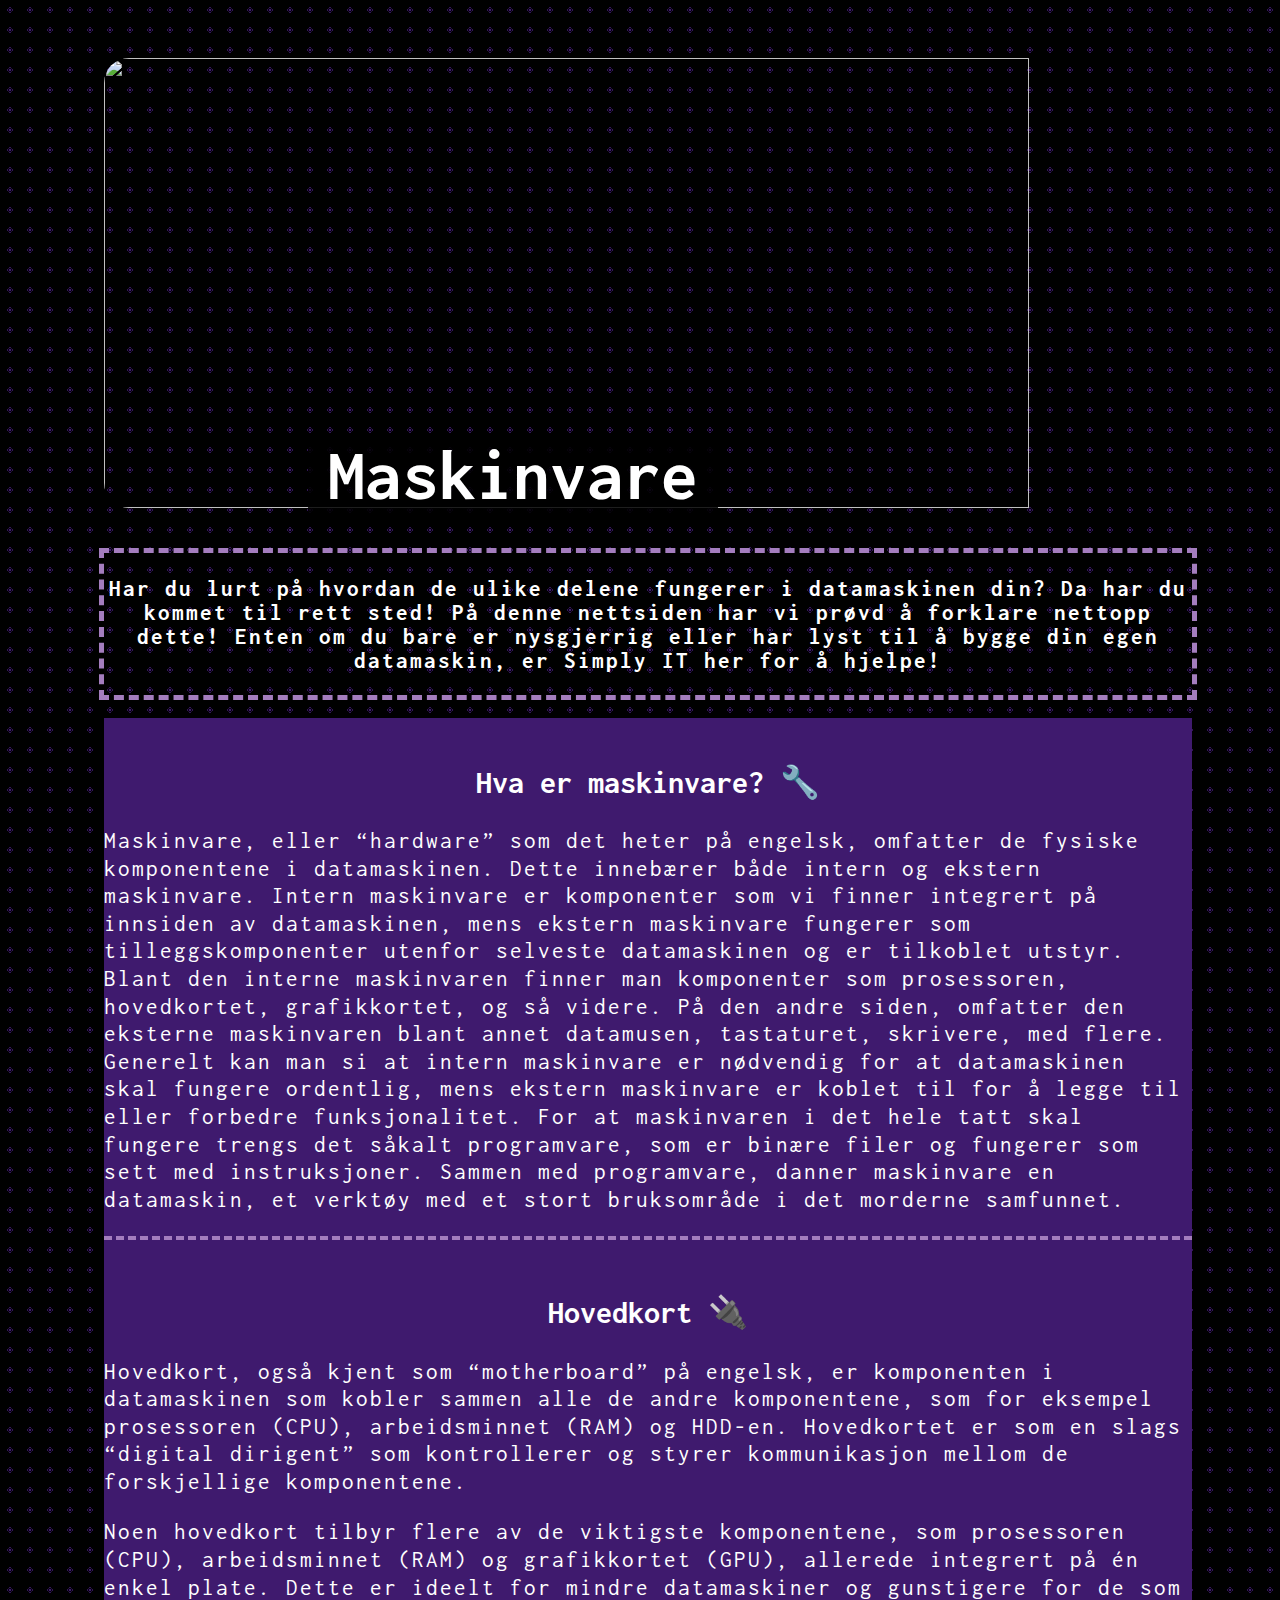
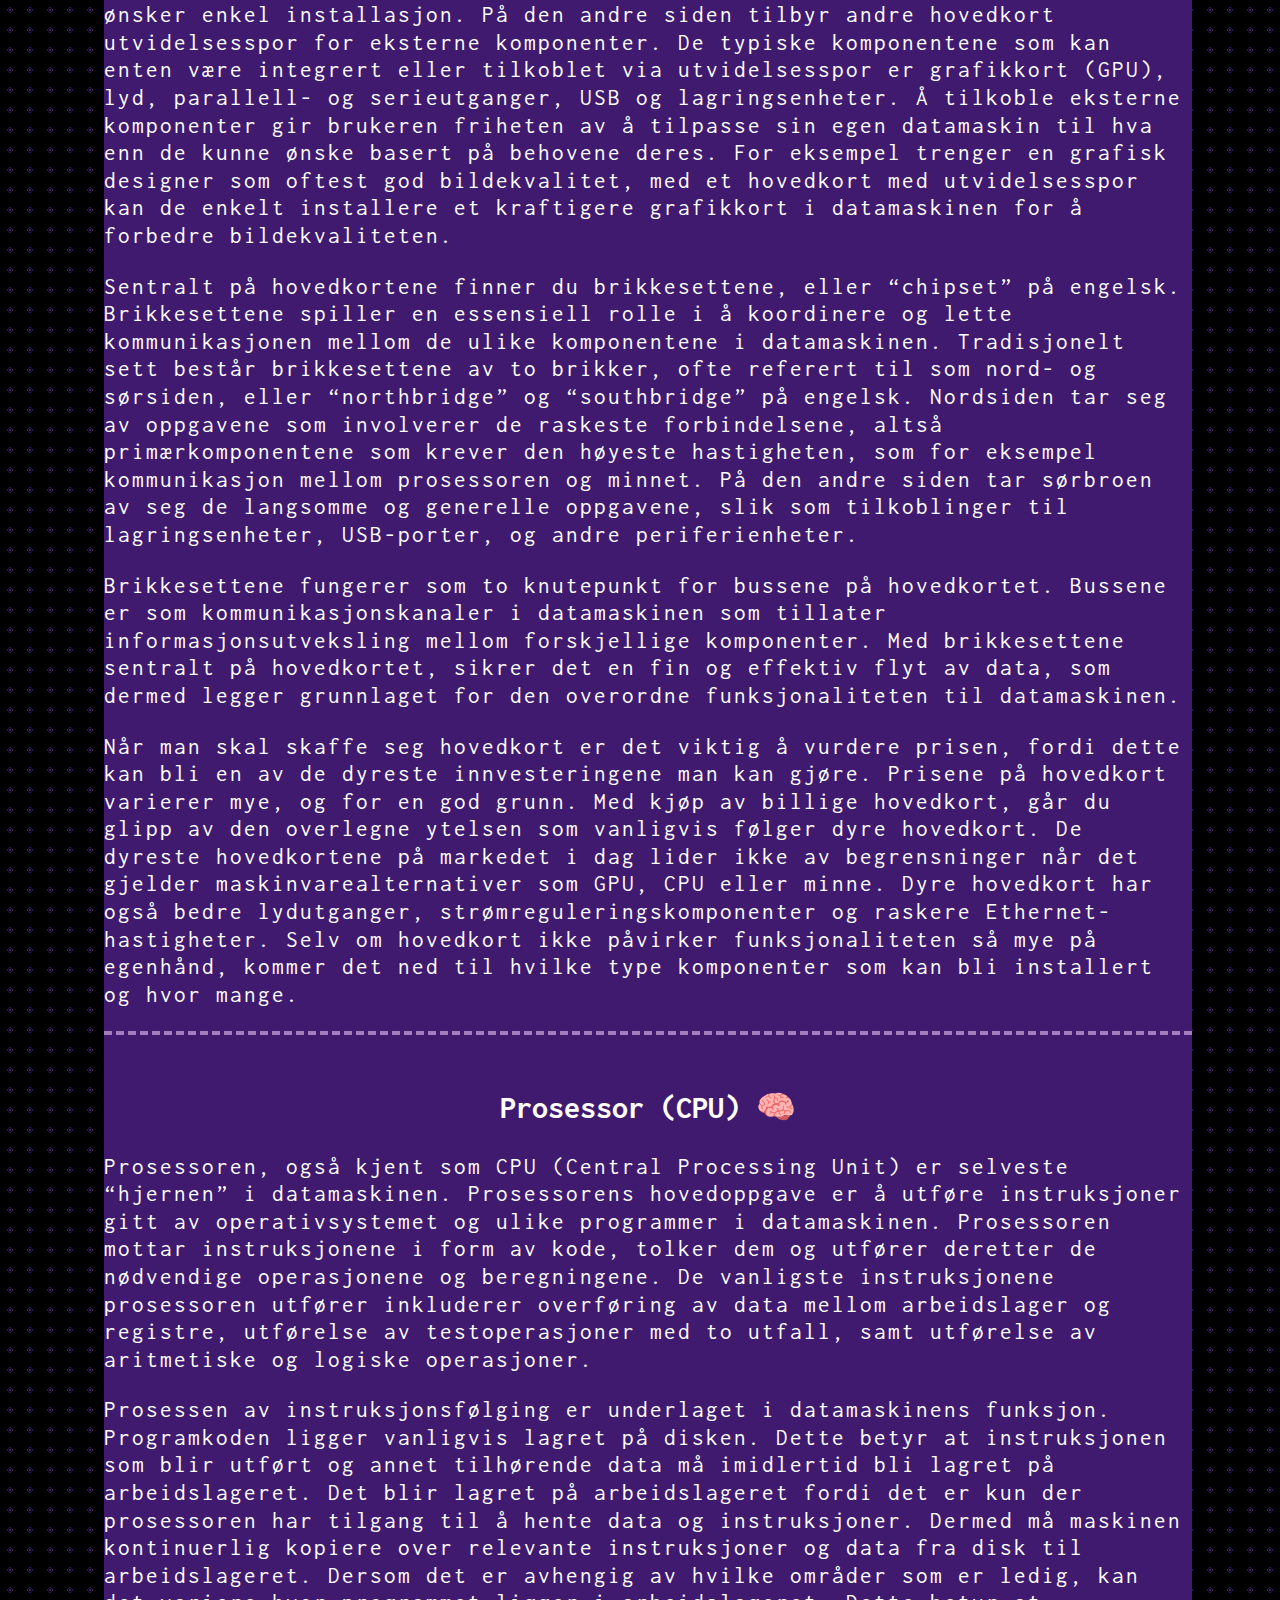
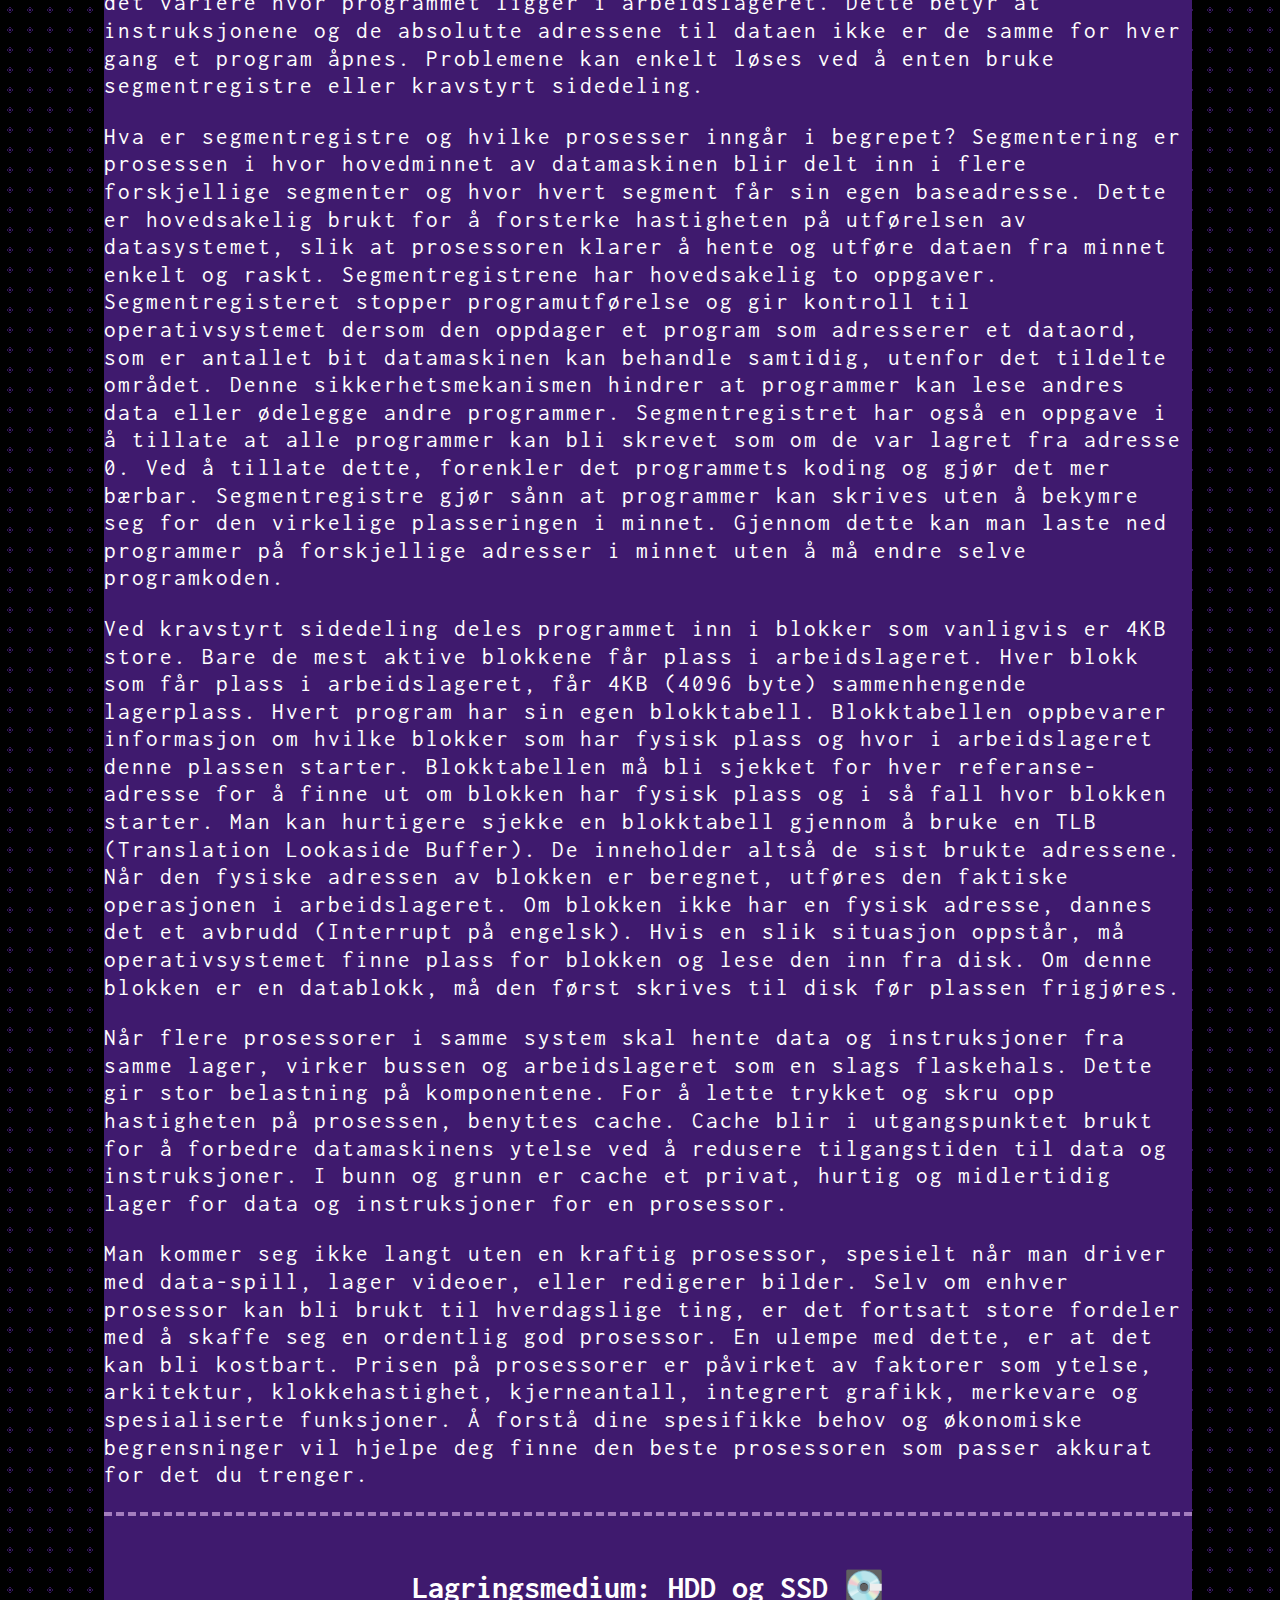
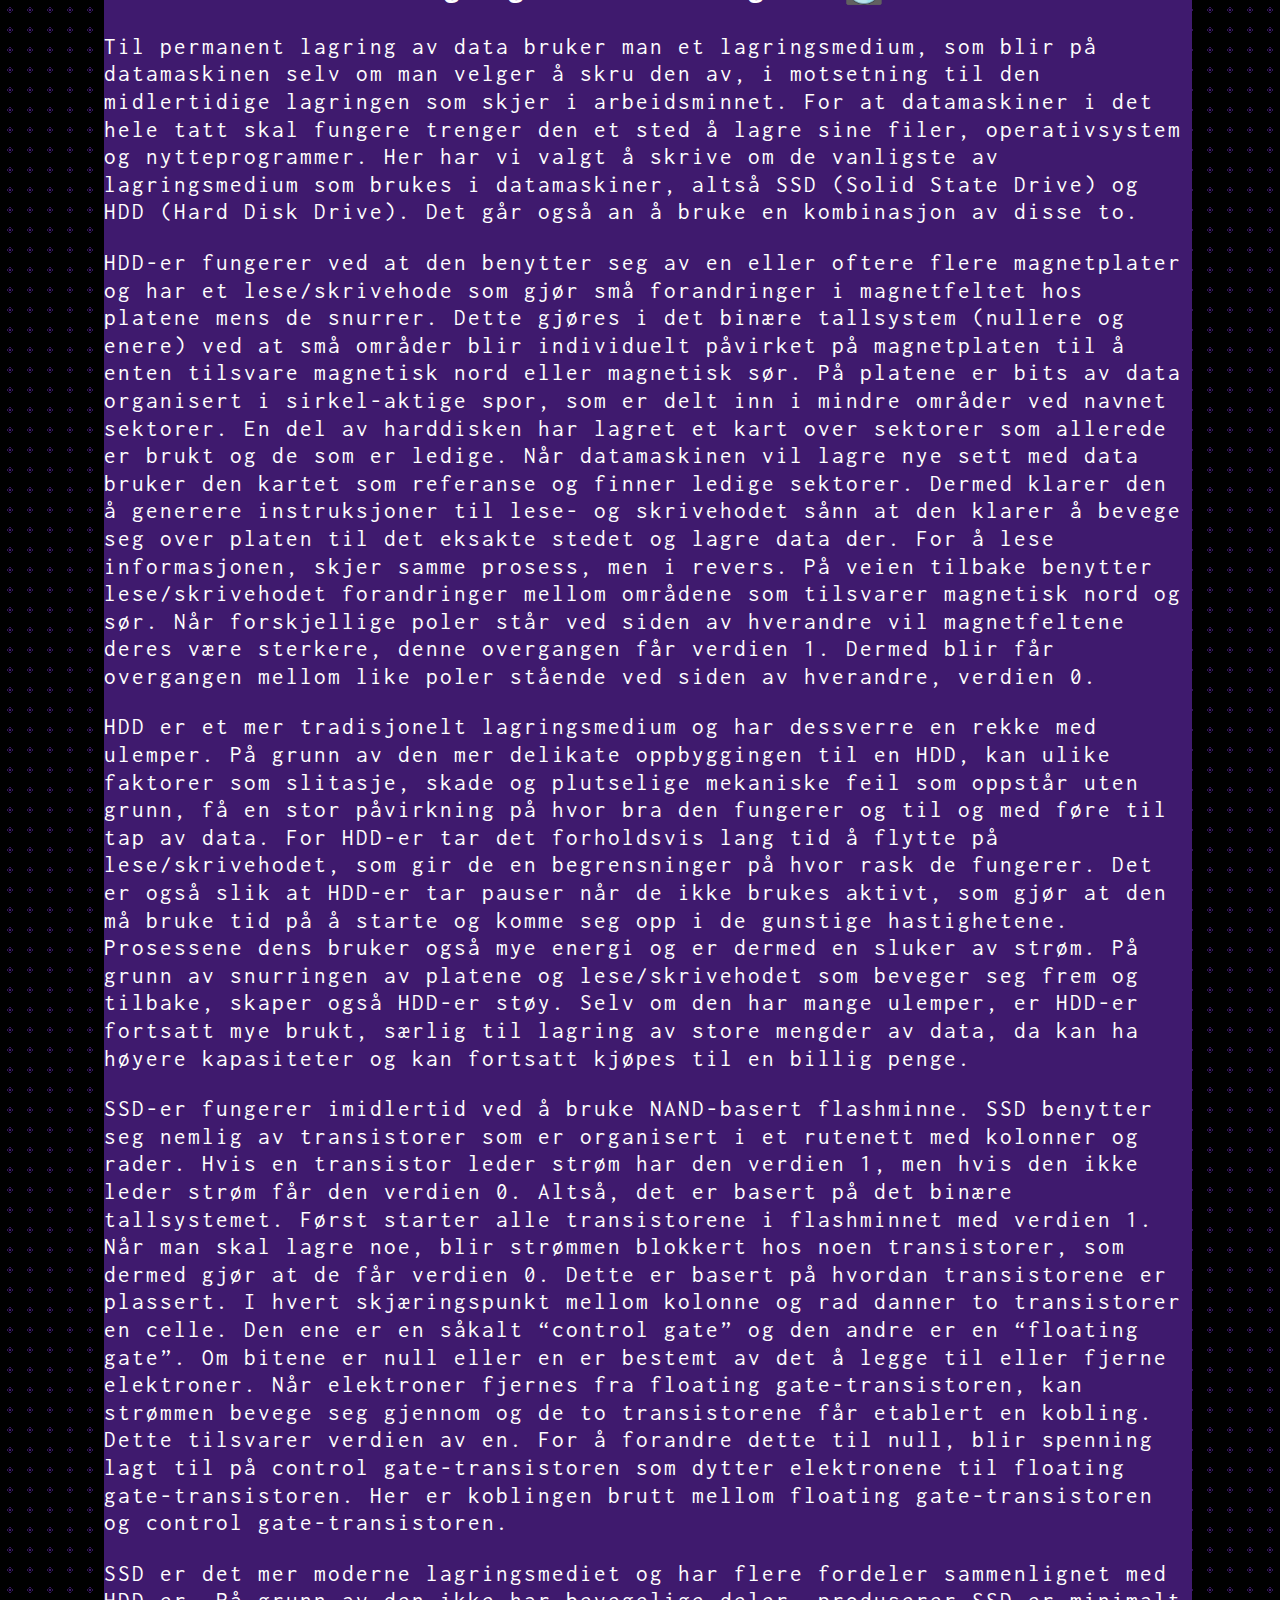
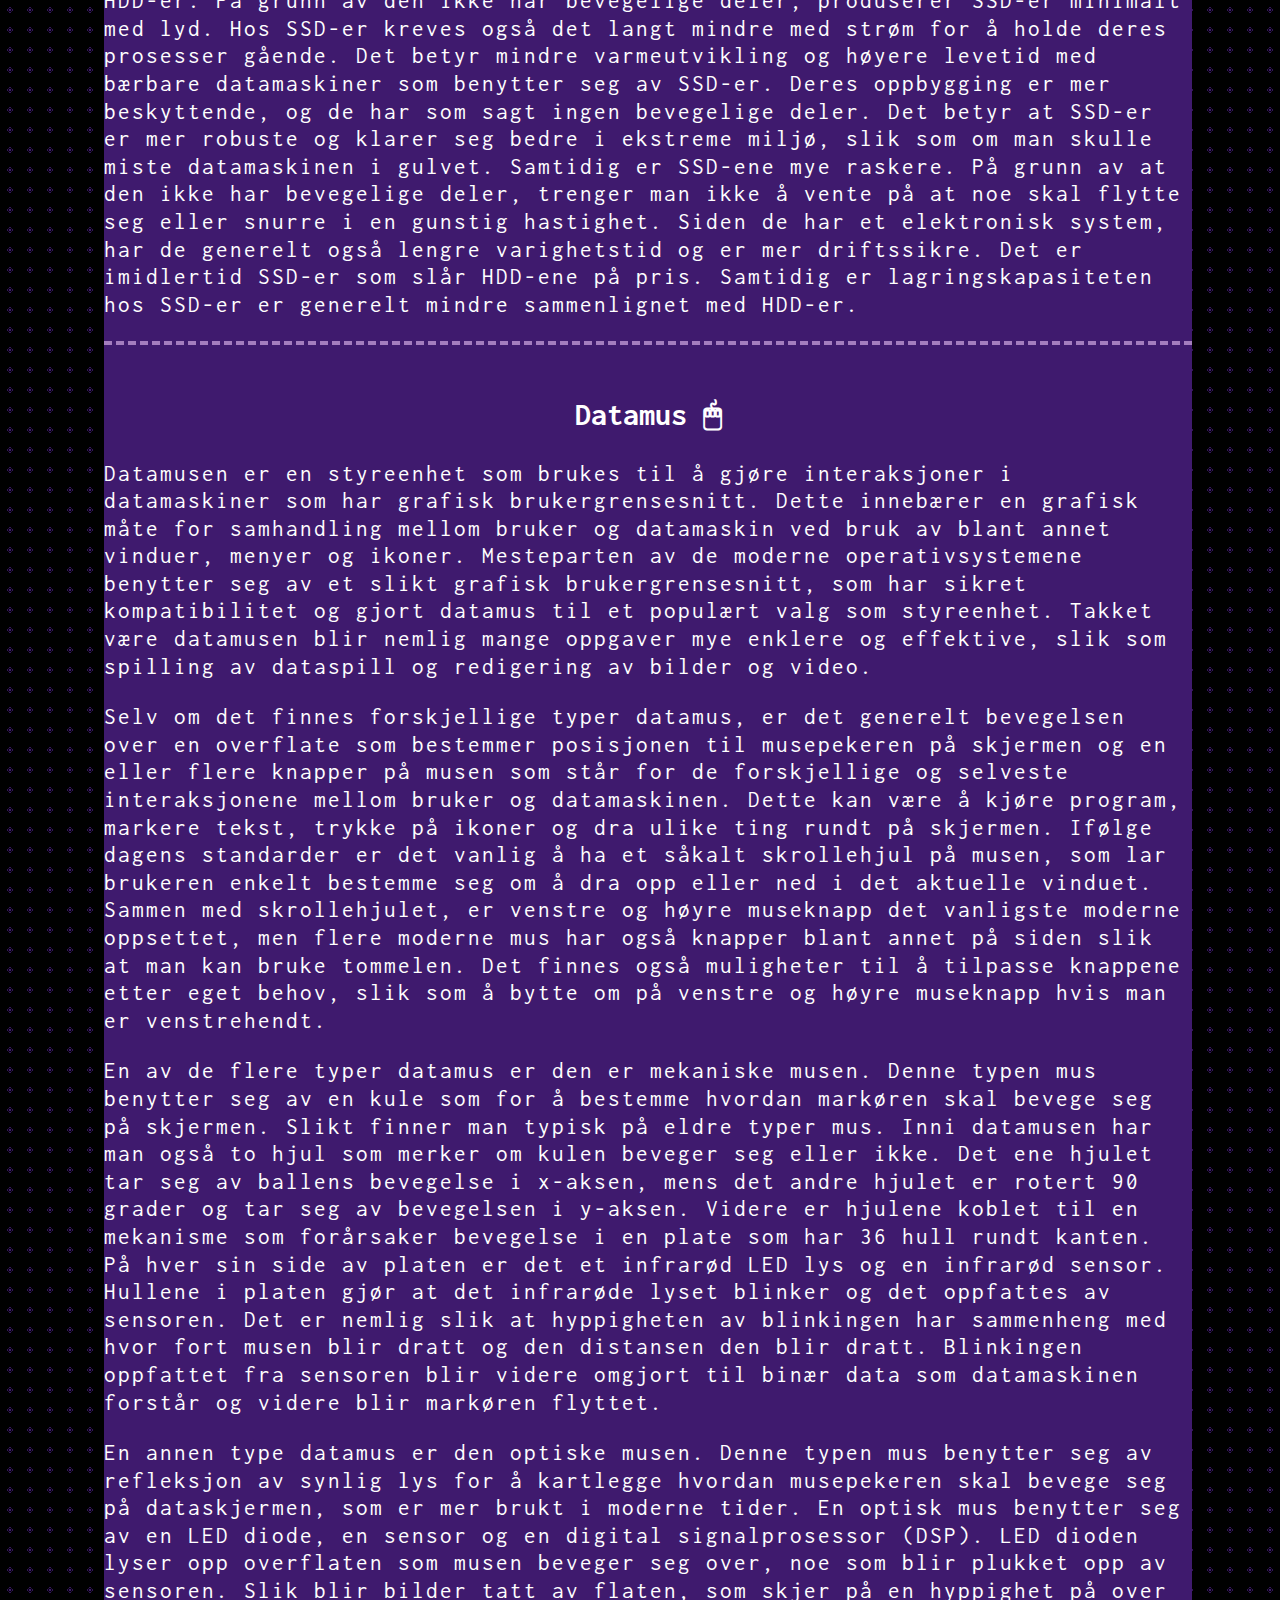
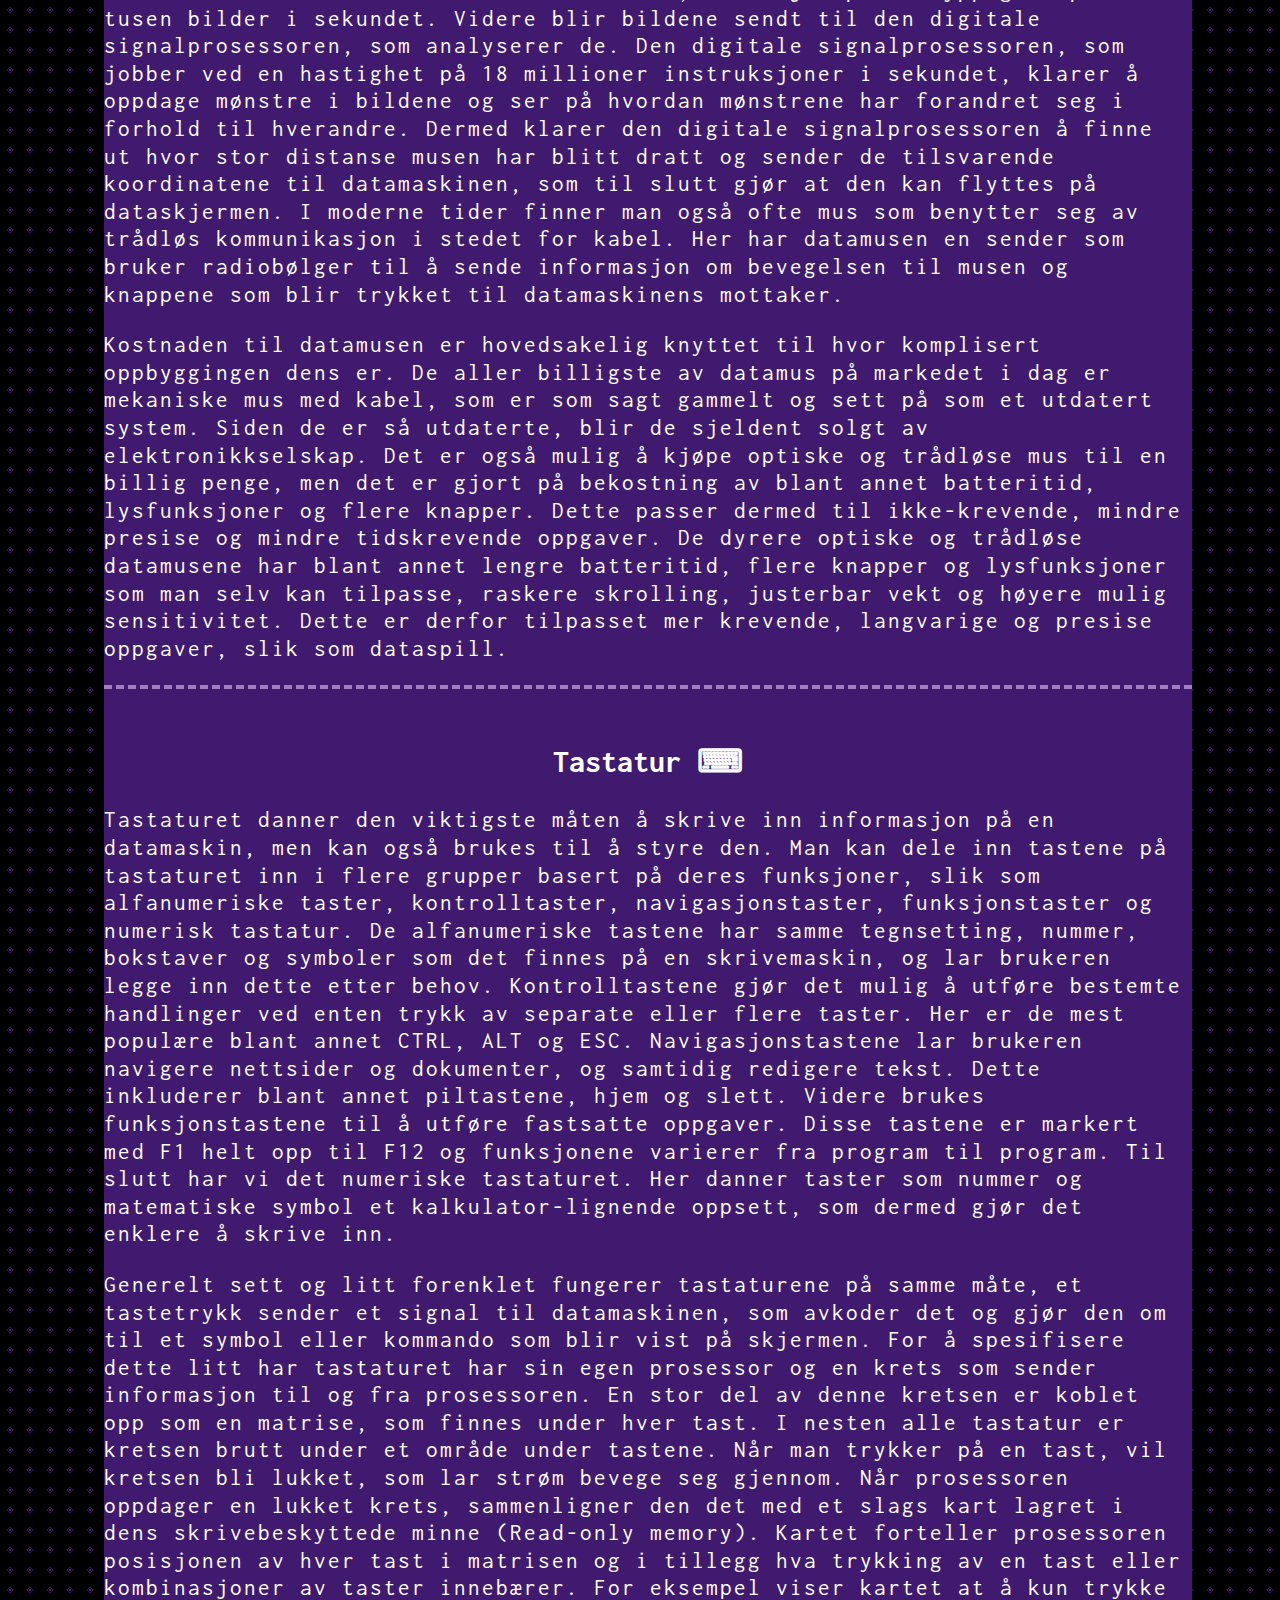
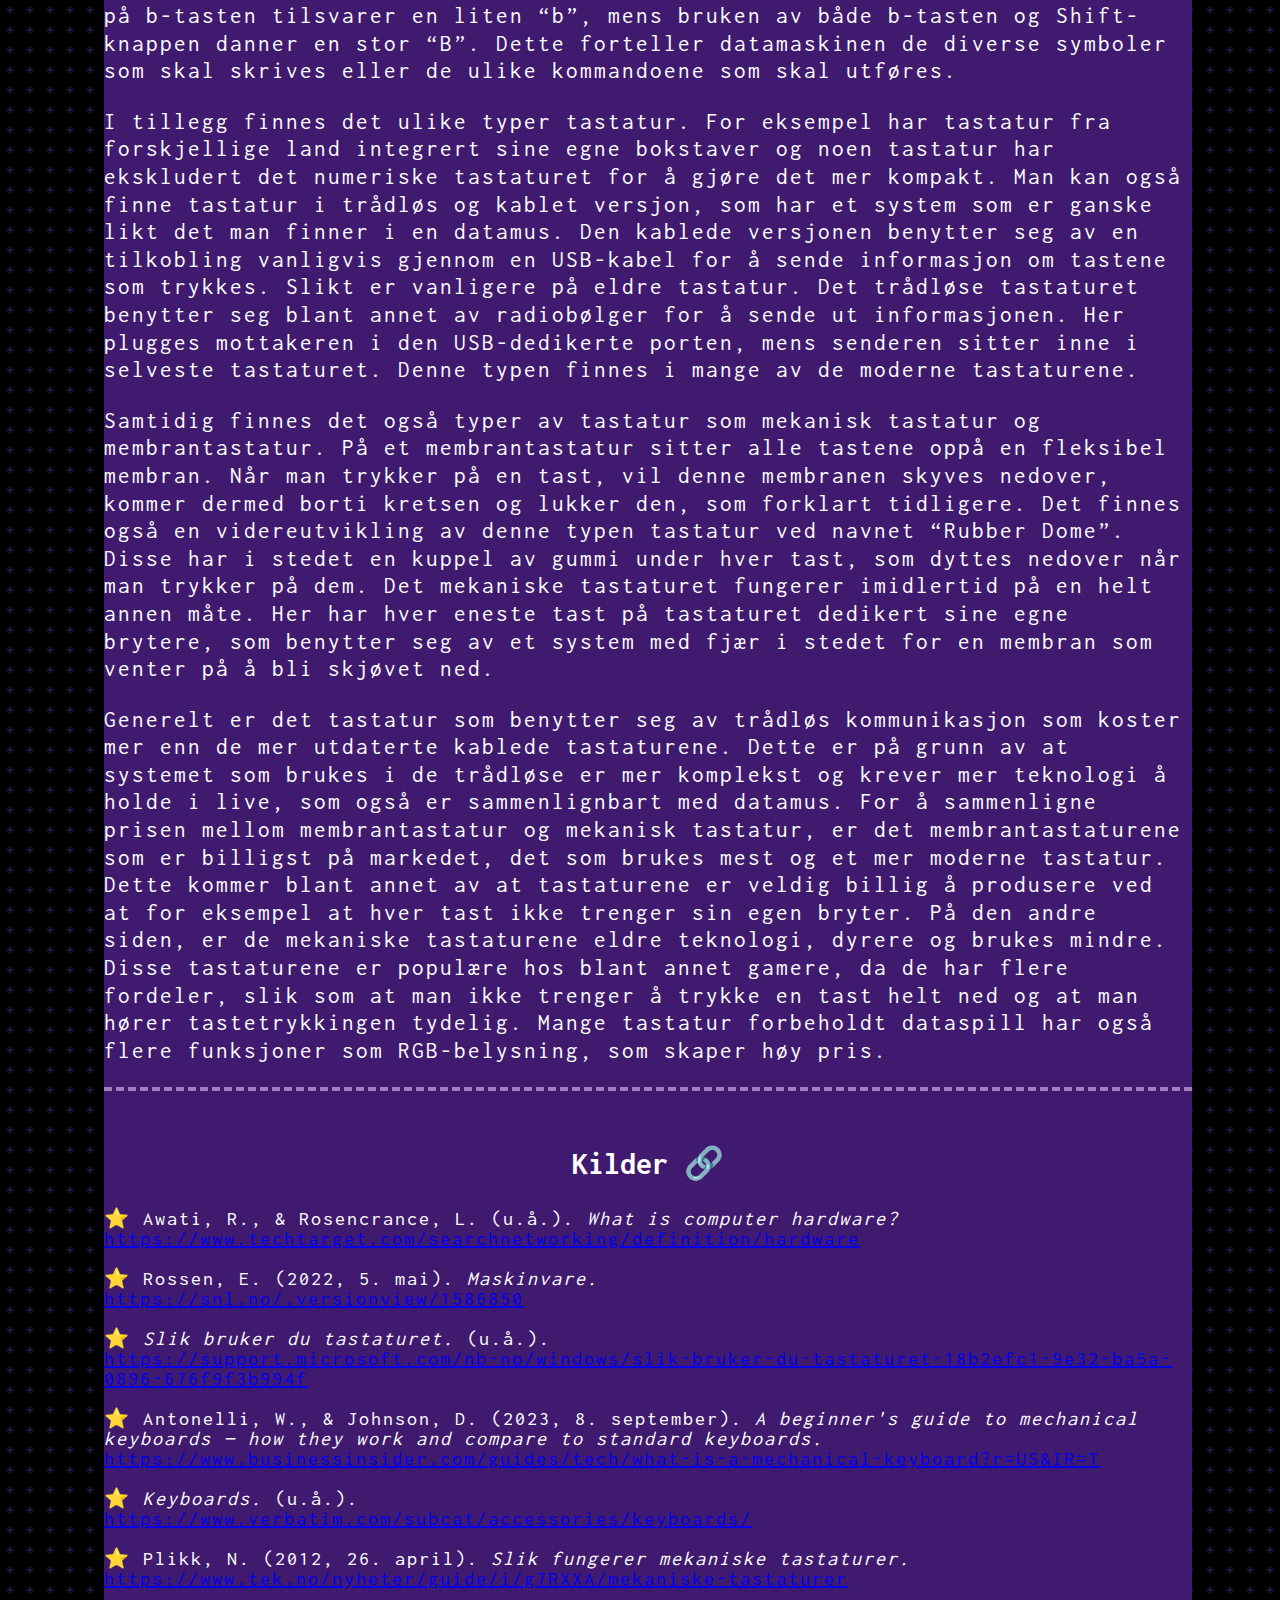
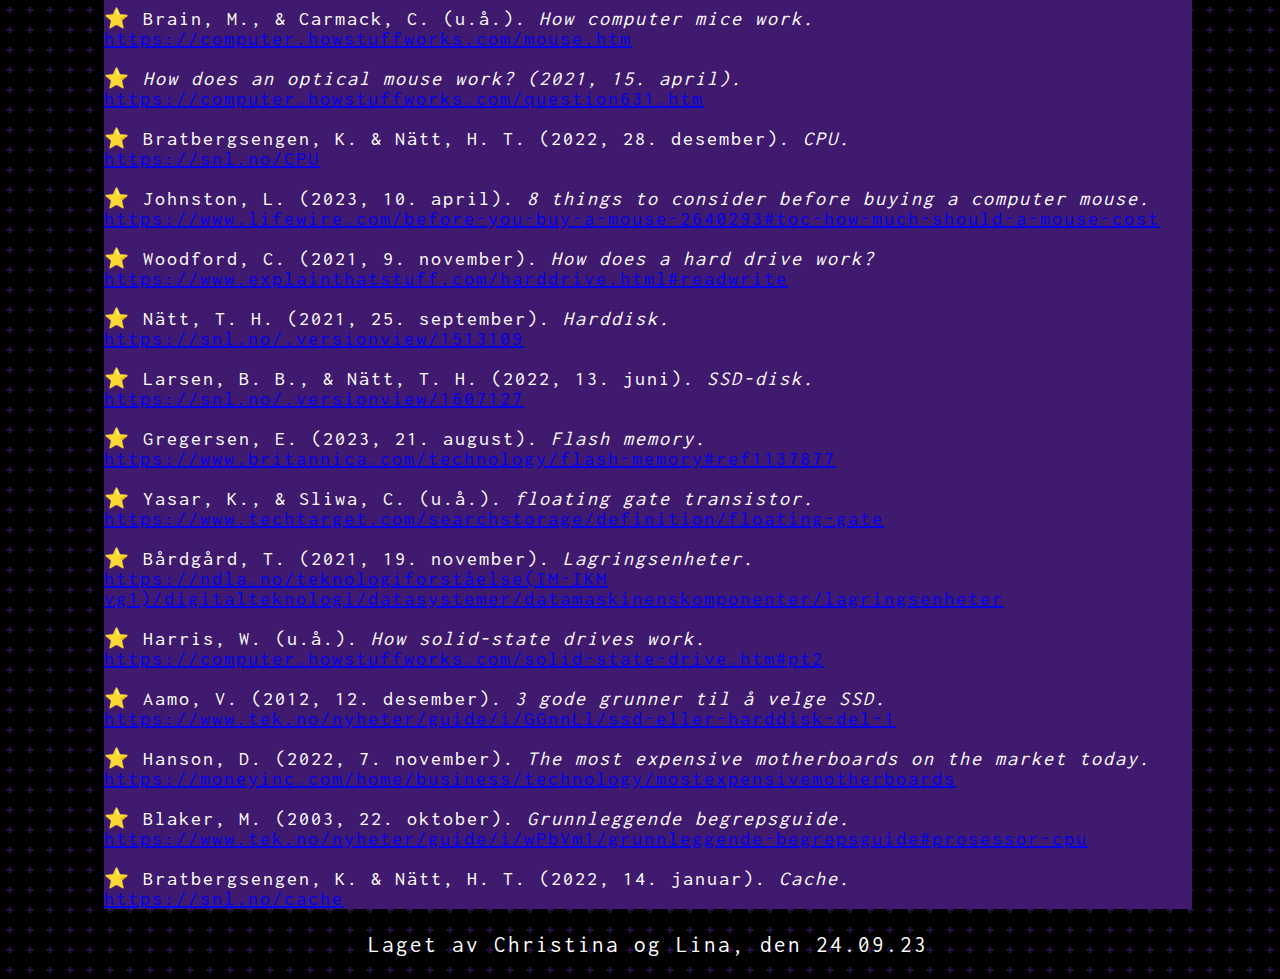
==== commit b7bbb45e: "save" ====
--- a/index.html
+++ b/index.html
@@ -22,7 +22,7 @@
     <div class="hovedbakgrunn">
         <br>
         <h2>Hva er maskinvare? &#x1F527;</h2>
-        <p class="innhold">Maskinvare, eller “hardware” som det heter på engelsk, omfatter de fysiske komponentene i datamaskinen. Dette innebærer både intern og ekstern maskinvare. Intern maskinvare er komponenter som vi finner integrert på innsiden av datamaskinen, mens ekstern maskinvare fungerer som tilleggskomponenter utenfor selveste datamaskinen og er tilkoblet utstyr. Blant den interne maskinvaren finner man komponenter som prosessoren, hovedkortet, grafikkortet, og så videre. På den andre siden, omfatter den interne maskinvaren blant annet datamusen, tastaturet, skrivere, med flere. Generelt kan man si at intern maskinvare er nødvendig for at datamaskinen skal fungere ordentlig, mens ekstern maskinvare er koblet til for å legge til eller forbedre funksjonalitet. For at maskinvaren i det hele tatt skal fungere trengs det såkalt programvare, som er binære filer og fungerer som sett med instruksjoner. Sammen med programvare, danner maskinvare en datamaskin, et verktøy med et stort bruksområde i det morderne samfunnet.</p>
+        <p class="innhold">Maskinvare, eller “hardware” som det heter på engelsk, omfatter de fysiske komponentene i datamaskinen. Dette innebærer både intern og ekstern maskinvare. Intern maskinvare er komponenter som vi finner integrert på innsiden av datamaskinen, mens ekstern maskinvare fungerer som tilleggskomponenter utenfor selveste datamaskinen og er tilkoblet utstyr. Blant den interne maskinvaren finner man komponenter som prosessoren, hovedkortet, grafikkortet, og så videre. På den andre siden, omfatter den eksterne maskinvaren blant annet datamusen, tastaturet, skrivere, med flere. Generelt kan man si at intern maskinvare er nødvendig for at datamaskinen skal fungere ordentlig, mens ekstern maskinvare er koblet til for å legge til eller forbedre funksjonalitet. For at maskinvaren i det hele tatt skal fungere trengs det såkalt programvare, som er binære filer og fungerer som sett med instruksjoner. Sammen med programvare, danner maskinvare en datamaskin, et verktøy med et stort bruksområde i det morderne samfunnet.</p>
         <hr class="dashed">
         <br>
         <h2>Hovedkort &#x1F50C;</h2>
